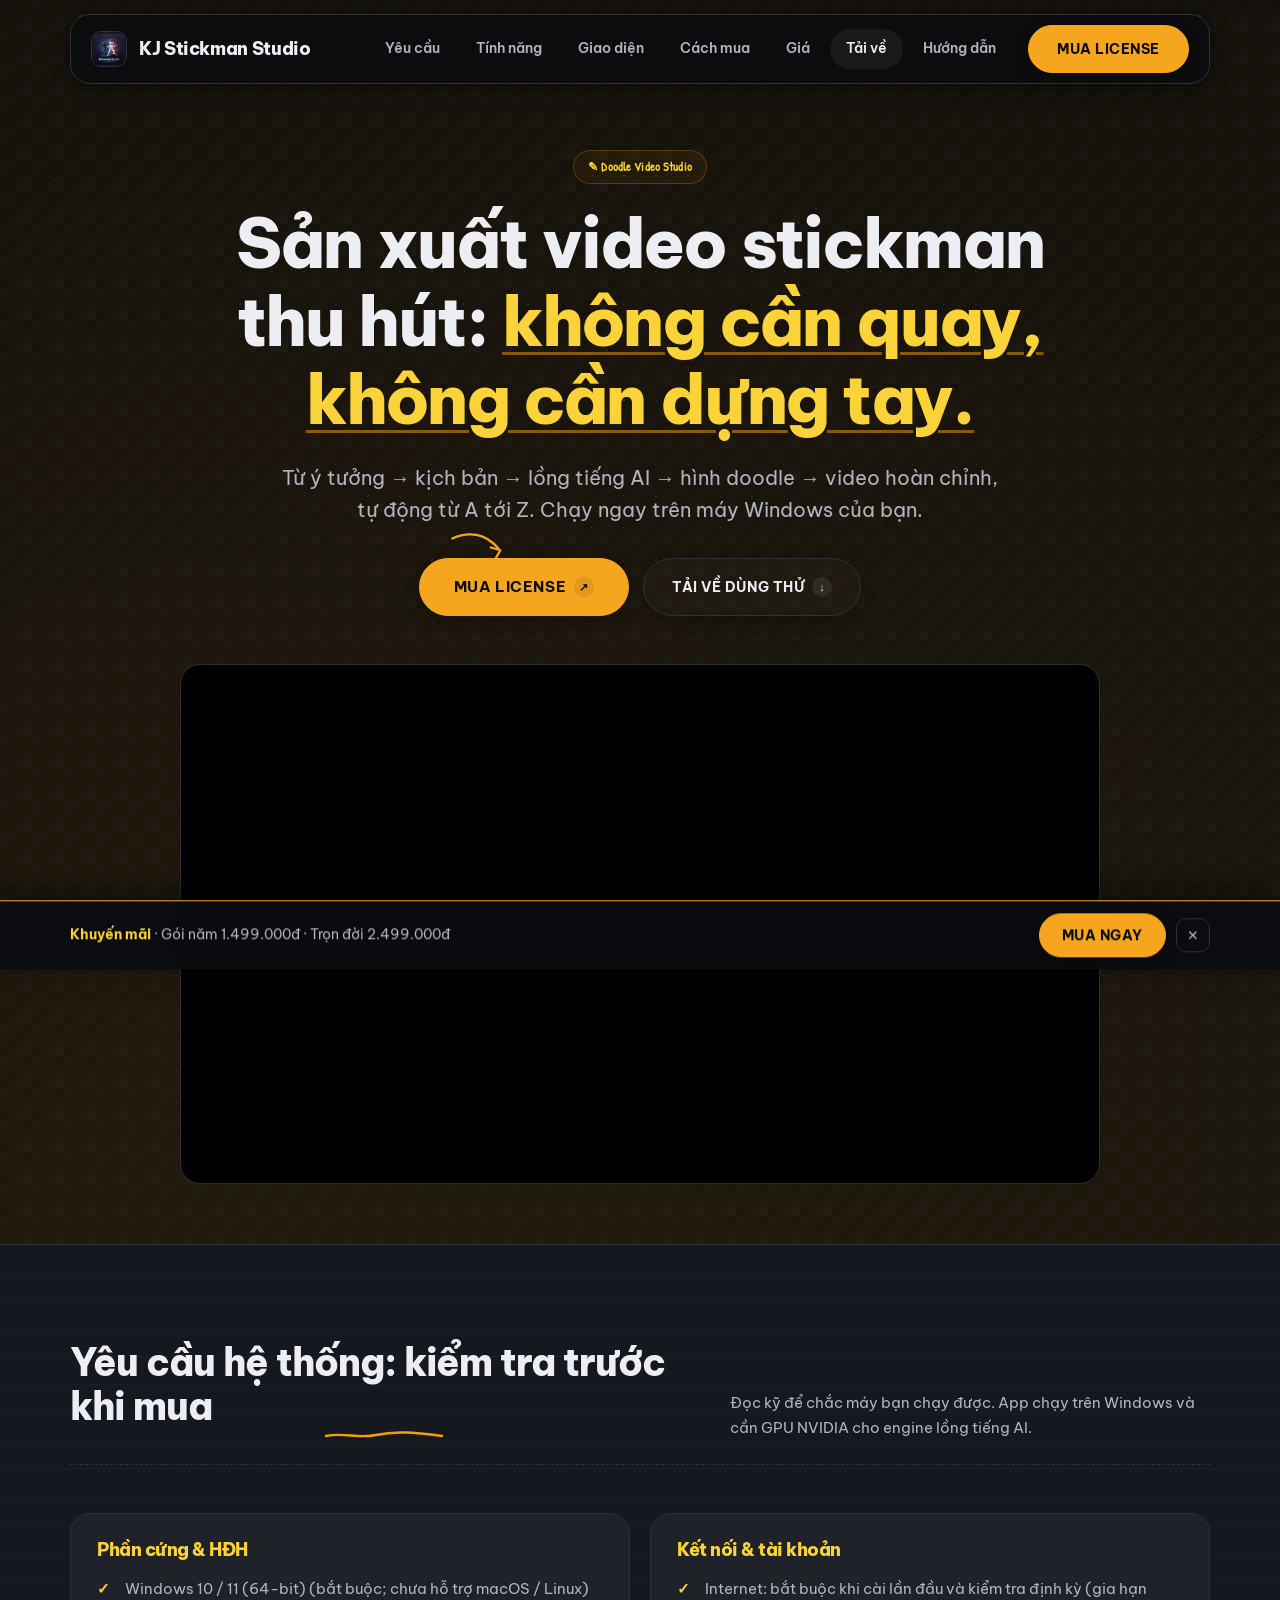
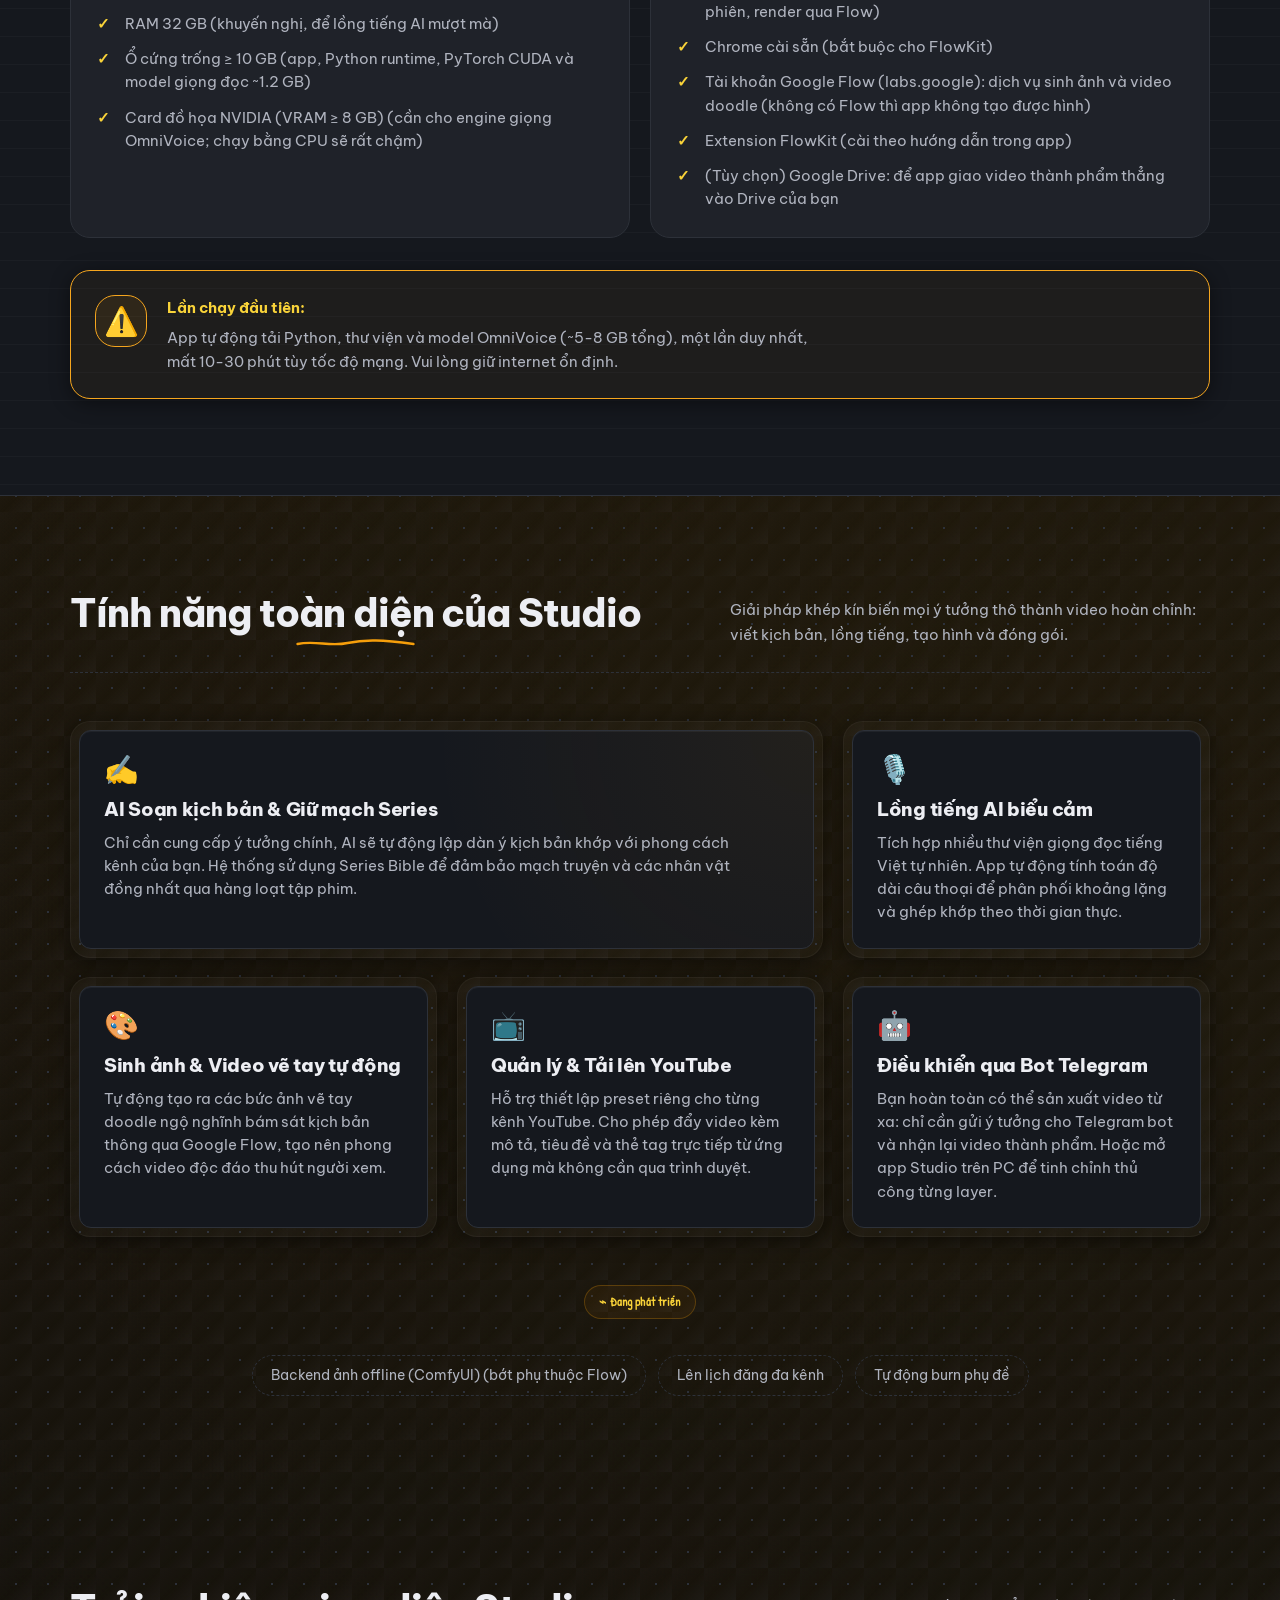
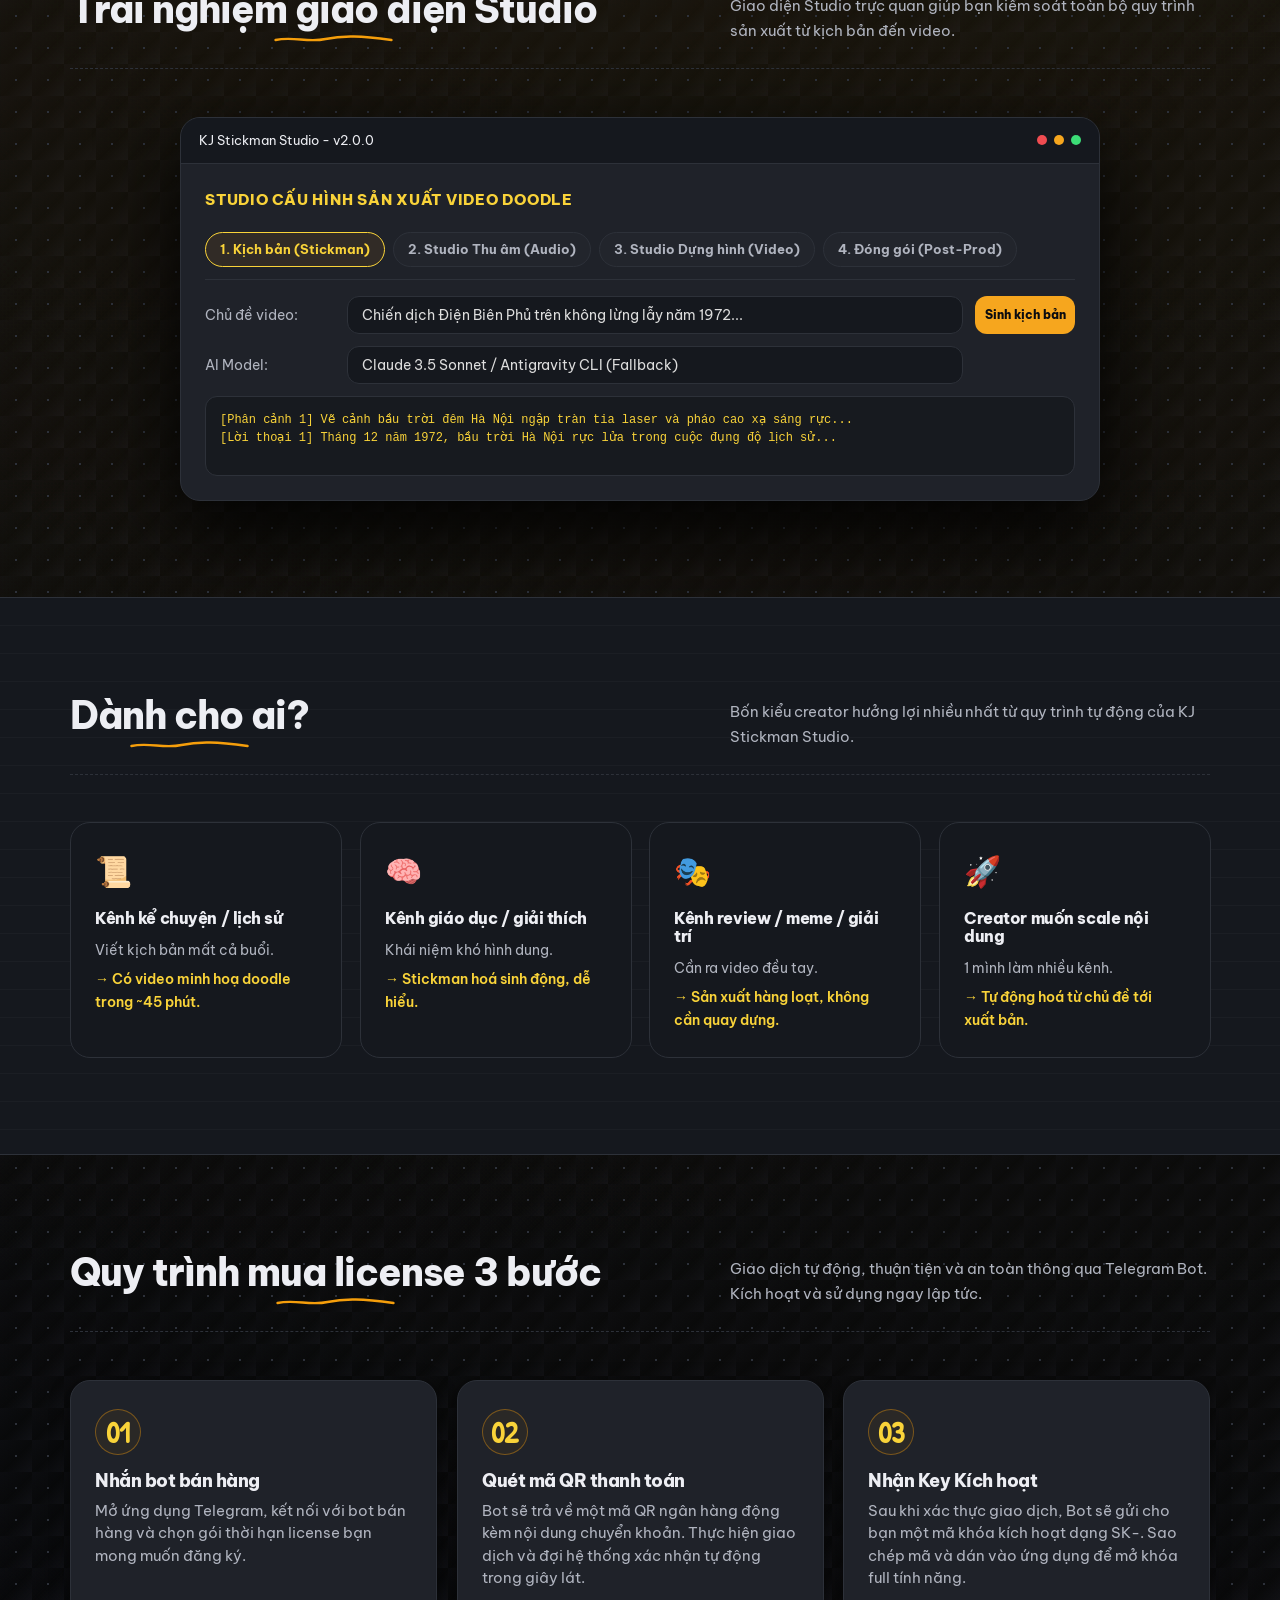
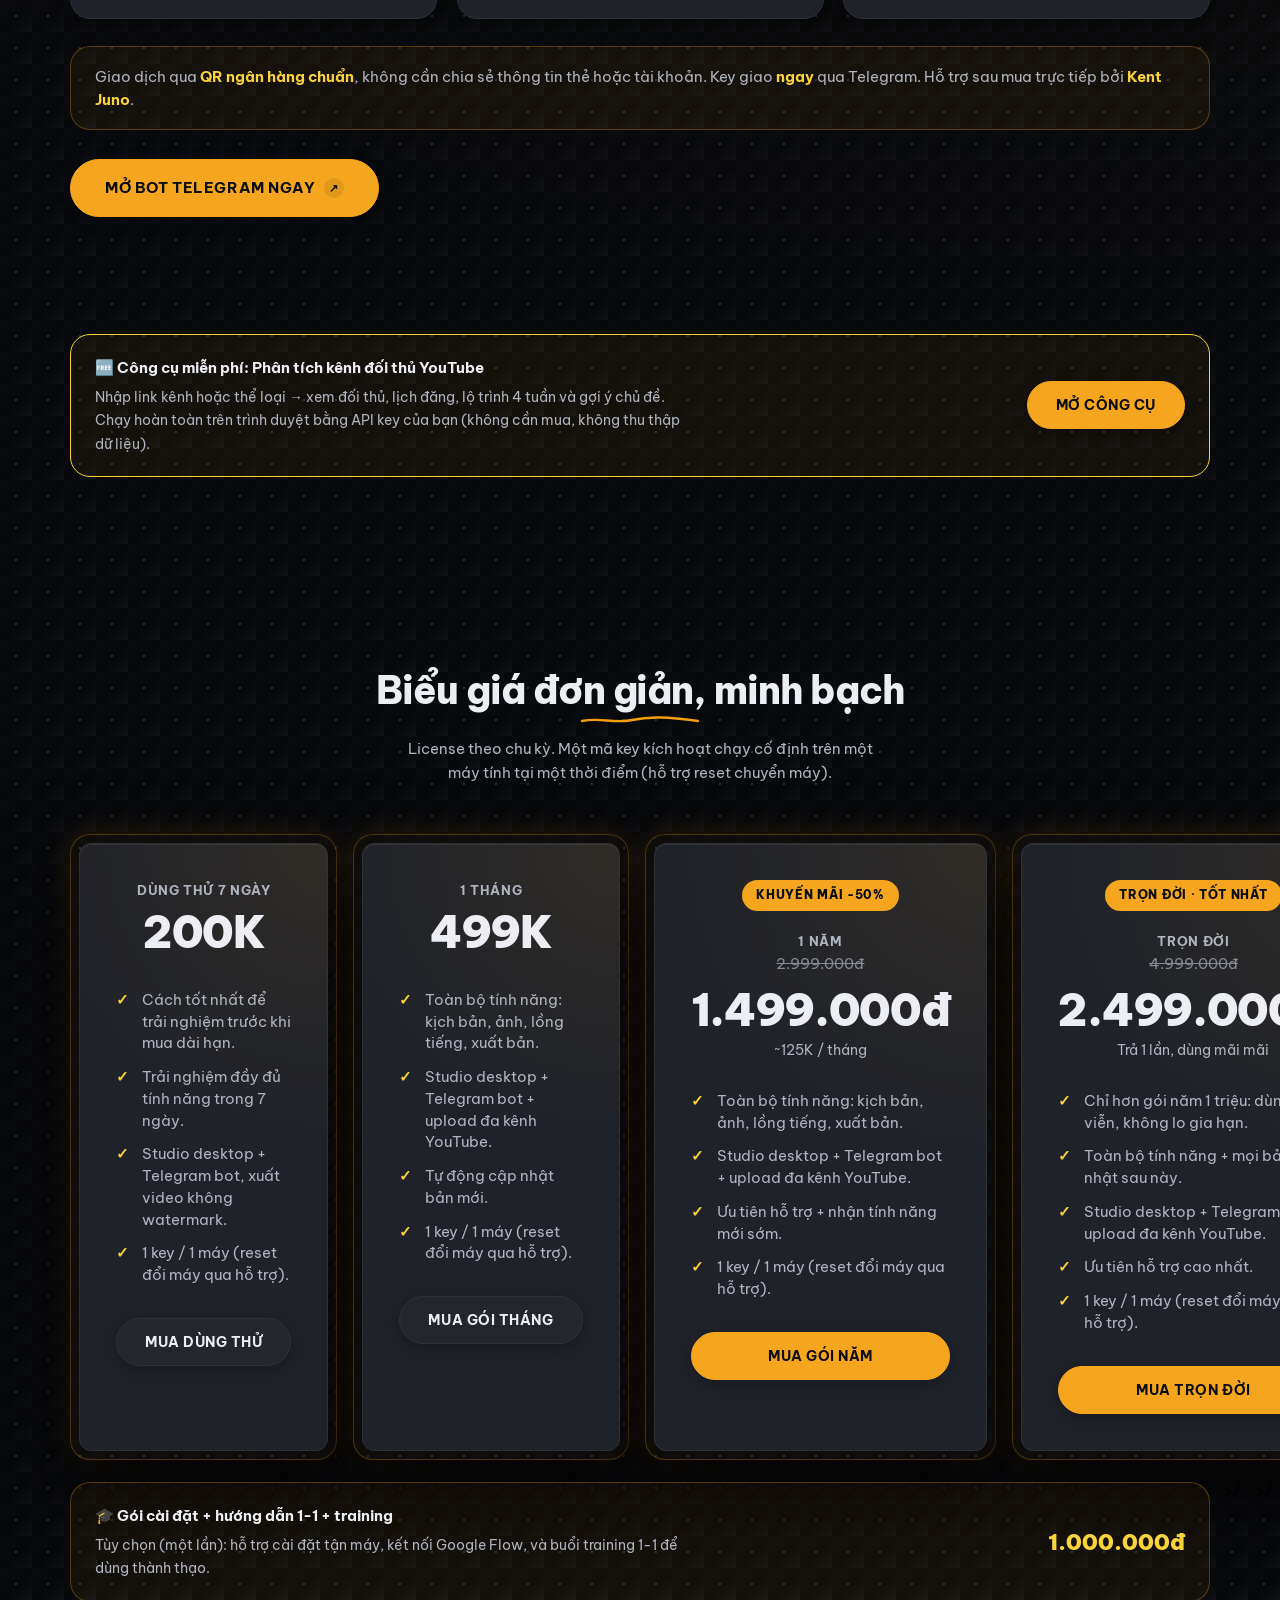
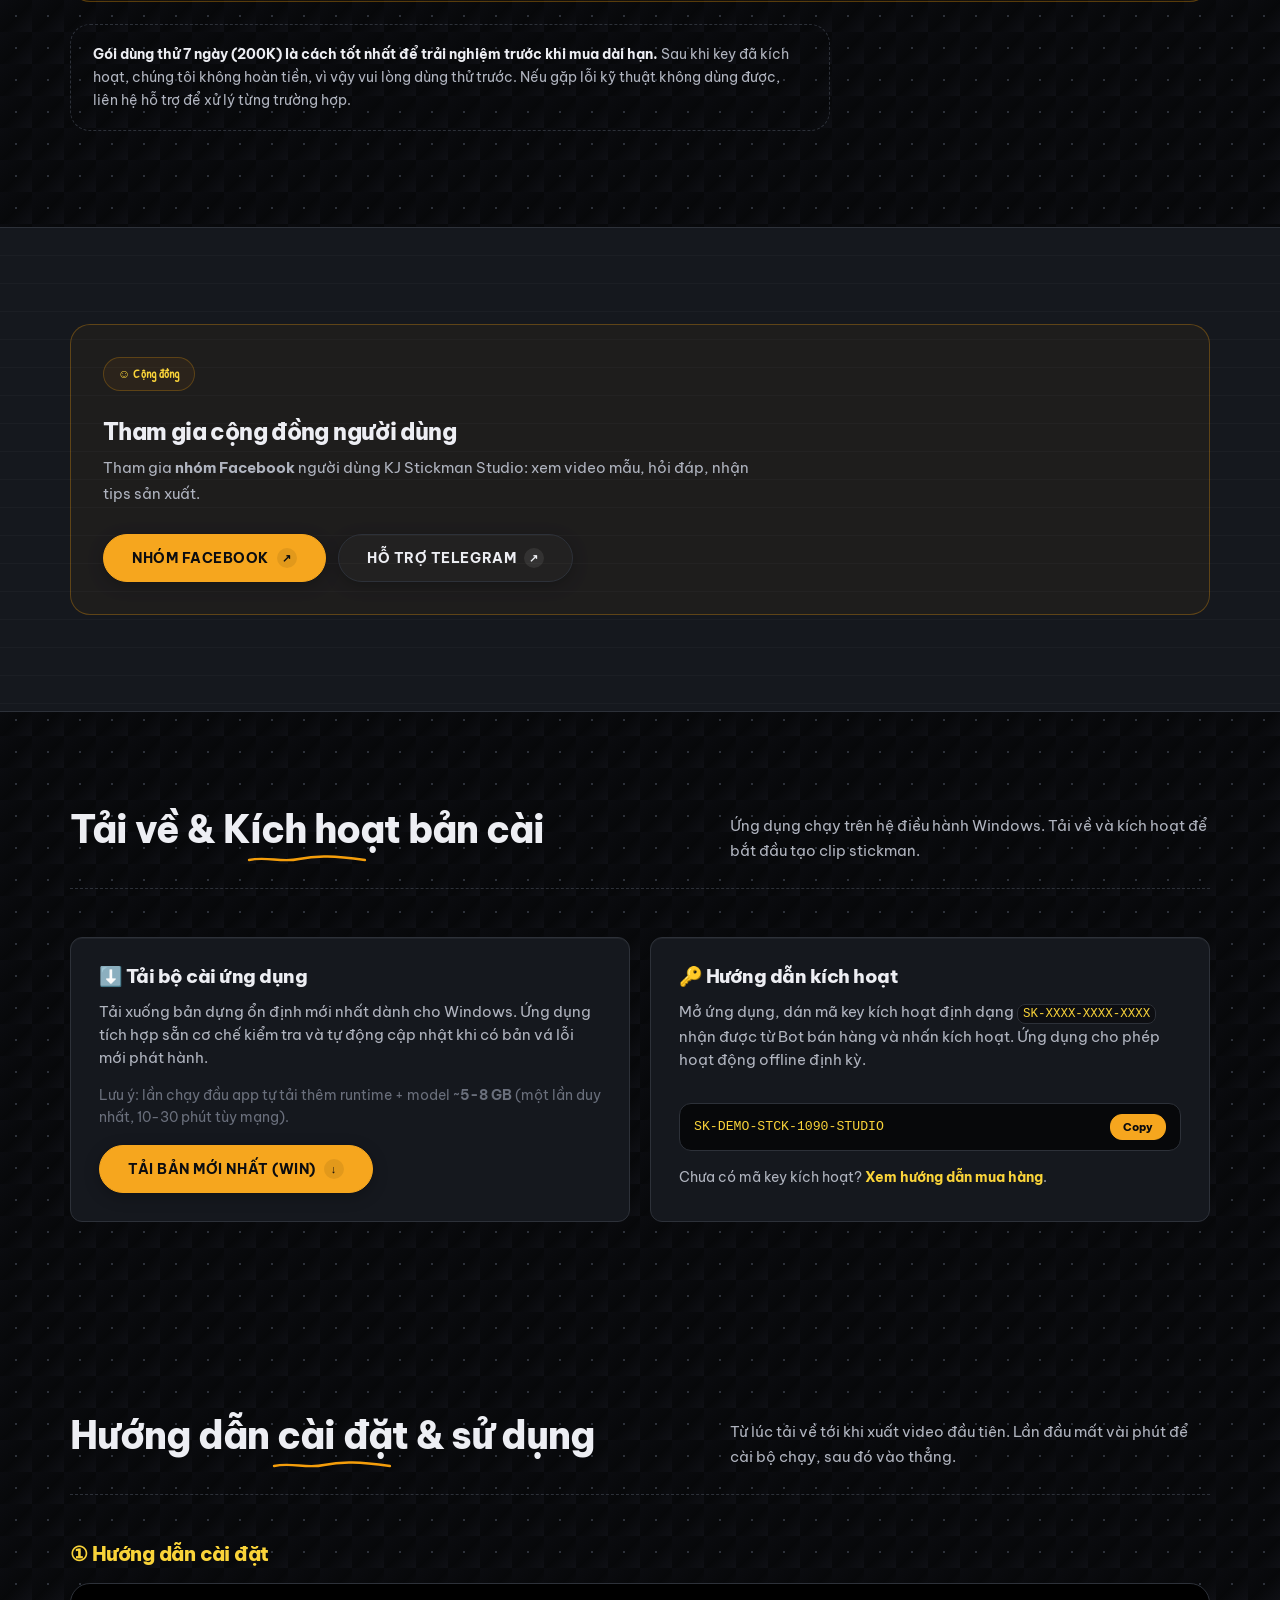
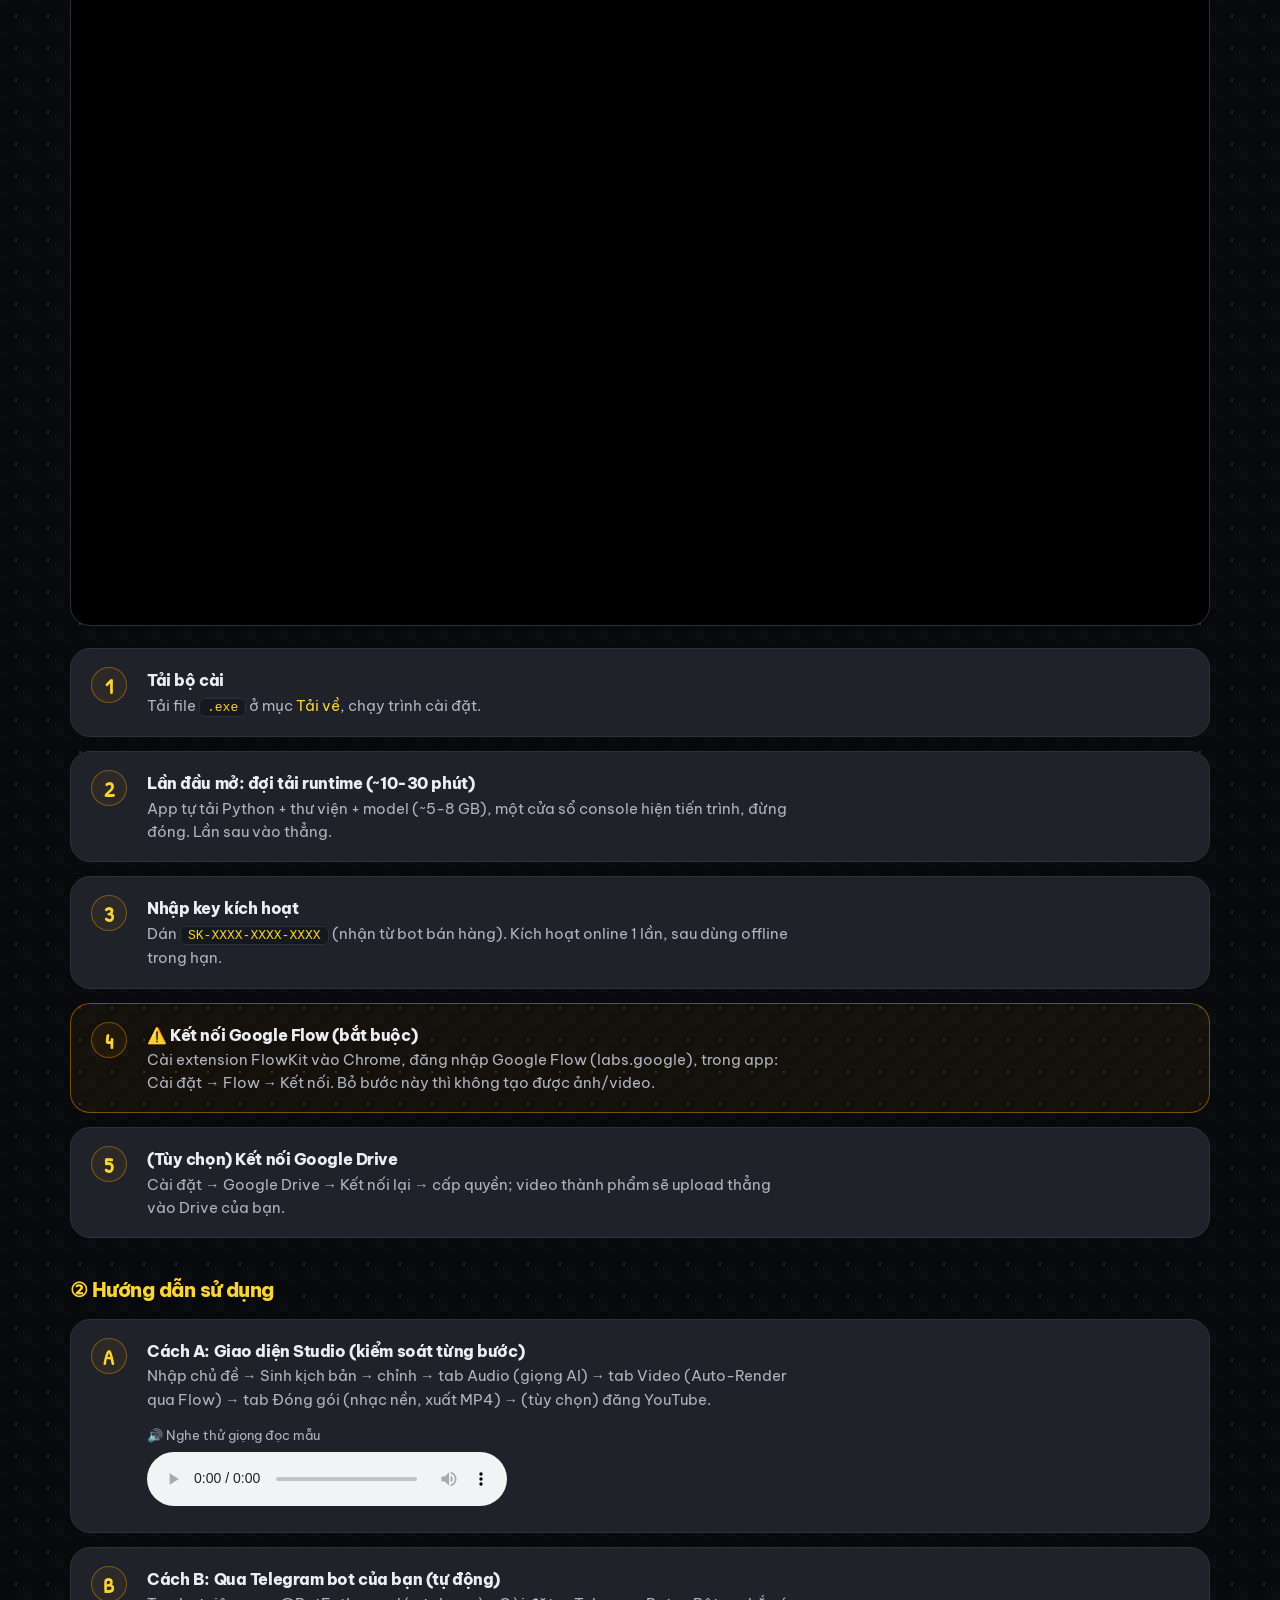
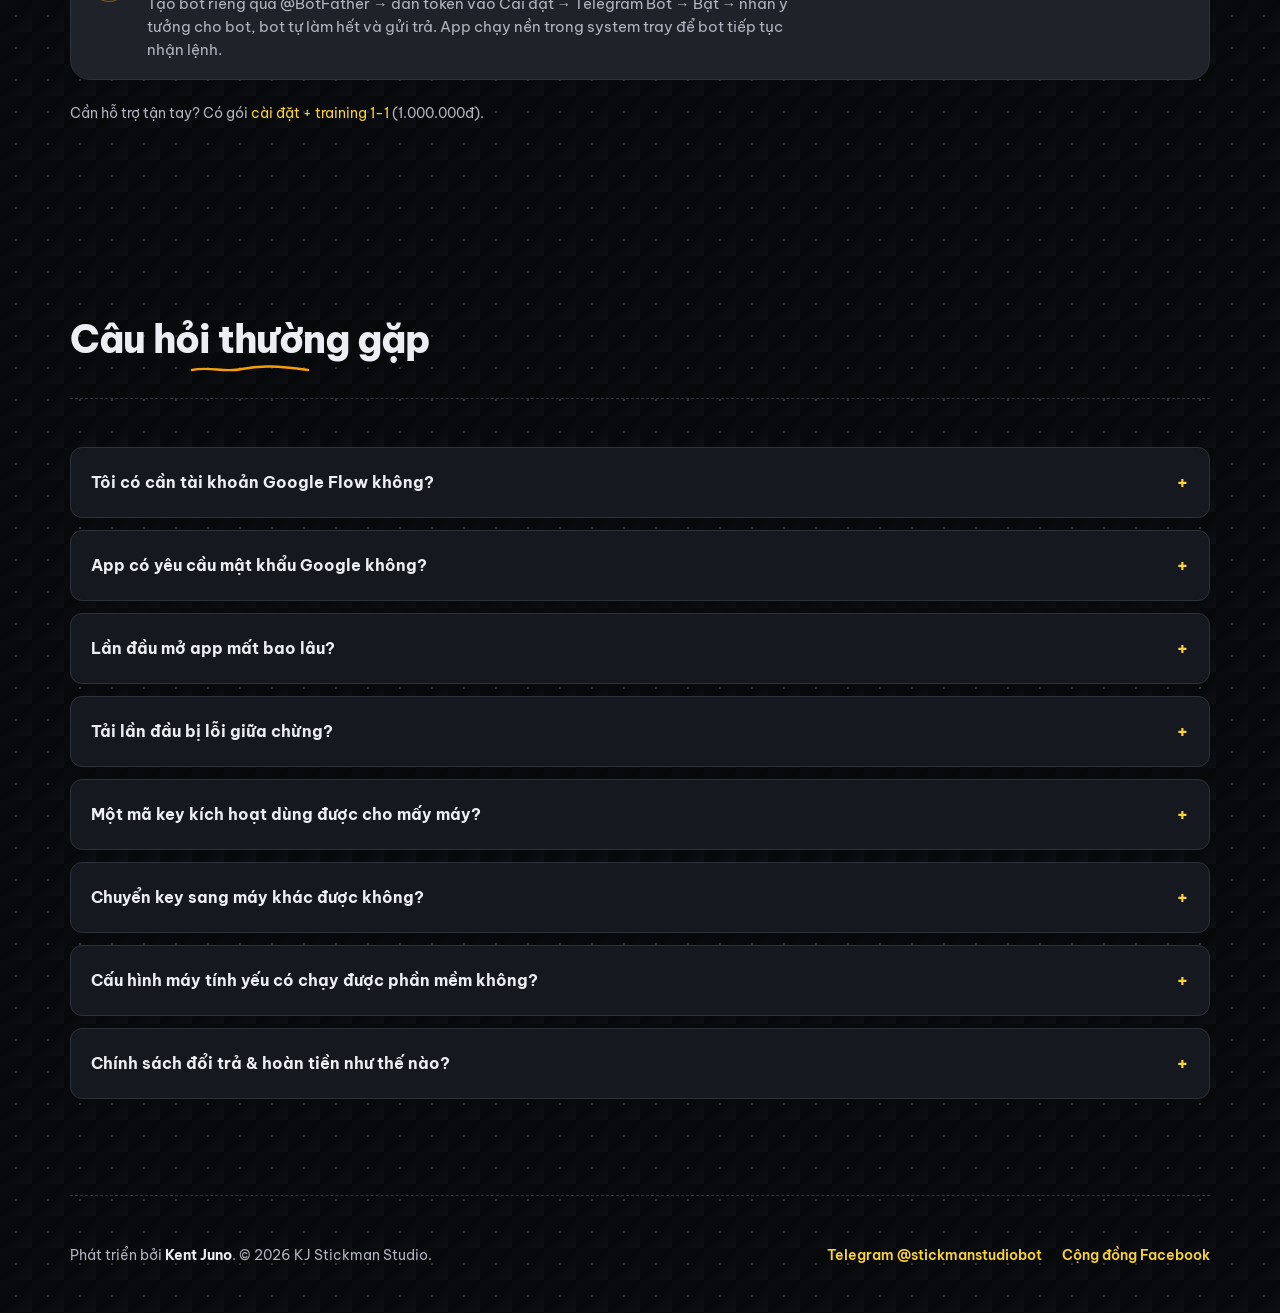
==== index.html @ d325a55d "landing: redesign refresh Co-Authored-By: Claude Opus 4.8 <noreply@anthropic.com>" ====
<!doctype html>
<html lang="vi">
<head>
  <meta charset="utf-8" />
  <meta name="viewport" content="width=device-width, initial-scale=1" />
  <title>KJ Stickman Studio: Sản xuất video stickman doodle tự động</title>
  <meta name="description" content="App desktop Windows biến kịch bản thành video stickman vẽ tay, lồng tiếng AI, sinh hình qua Google Flow: tự động từ A tới Z. Chạy trên Windows (cần GPU NVIDIA). License theo năm hoặc trọn đời." />
  <link rel="canonical" href="https://stickman.kentjuno.com/" />
  <link rel="icon" href="icon.png" />

  <!-- Open Graph -->
  <!-- TODO: add og-cover.png 1200x630 -->
  <meta property="og:type" content="website" />
  <meta property="og:url" content="https://stickman.kentjuno.com/" />
  <meta property="og:locale" content="vi_VN" />
  <meta property="og:site_name" content="KJ Stickman Studio" />
  <meta property="og:title" content="KJ Stickman Studio: Sản xuất video stickman doodle tự động" />
  <meta property="og:description" content="Từ ý tưởng tới video doodle hoàn chỉnh, tự động từ A tới Z. Lồng tiếng AI, sinh hình qua Google Flow, chạy trên Windows (cần GPU NVIDIA)." />
  <meta property="og:image" content="https://stickman.kentjuno.com/og-cover.png" />
  <meta property="og:image:width" content="1200" />
  <meta property="og:image:height" content="630" />

  <!-- Twitter -->
  <meta name="twitter:card" content="summary_large_image" />
  <meta name="twitter:title" content="KJ Stickman Studio: Sản xuất video stickman doodle tự động" />
  <meta name="twitter:description" content="Từ ý tưởng tới video doodle hoàn chỉnh, tự động từ A tới Z. Chạy trên Windows (cần GPU NVIDIA)." />
  <meta name="twitter:image" content="https://stickman.kentjuno.com/og-cover.png" />

  <link rel="preconnect" href="https://fonts.googleapis.com" />
  <link rel="preconnect" href="https://fonts.gstatic.com" crossorigin />
  <link href="https://fonts.googleapis.com/css2?family=Be+Vietnam+Pro:ital,wght@0,400;0,500;0,600;0,700;0,800;0,900;1,400&family=Patrick+Hand&display=swap" rel="stylesheet" />
  <link rel="stylesheet" href="styles.css?v=2.0.0" />
</head>
<body>

  <!-- Hidden SVG defs: hand-drawn rough marker border filter -->
  <svg width="0" height="0" style="position:absolute" aria-hidden="true">
    <defs>
      <filter id="rough" x="-5%" y="-5%" width="110%" height="110%">
        <feTurbulence type="fractalNoise" baseFrequency="0.018" numOctaves="2" seed="7" result="noise" />
        <feDisplacementMap in="SourceGraphic" in2="noise" scale="6" xChannelSelector="R" yChannelSelector="G" />
      </filter>
    </defs>
  </svg>

  <!-- TOP BAR NAVIGATION -->
  <nav class="wrap">
    <div class="nav-in">
      <a class="brand" href="#top">
        <img src="icon.png" alt="KJ Stickman Studio Logo" />
        <span>KJ Stickman Studio</span>
      </a>
      <div class="nav-links" id="navLinks">
        <a class="lnk" href="#requirements" data-nav>Yêu cầu</a>
        <a class="lnk" href="#features" data-nav>Tính năng</a>
        <a class="lnk" href="#showcase" data-nav>Giao diện</a>
        <a class="lnk" href="#buy" data-nav>Cách mua</a>
        <a class="lnk" href="#pricing" data-nav>Giá</a>
        <a class="lnk" href="#download" data-nav>Tải về</a>
        <a class="lnk" href="#guide" data-nav>Hướng dẫn</a>
        <a class="btn btn-primary" href="https://t.me/stickmanstudiobot" target="_blank" rel="noopener">Mua license</a>
      </div>
      <button class="nav-toggle" id="navToggle" aria-label="Mở menu" aria-expanded="false" aria-controls="navLinks">
        <span></span><span></span><span></span>
      </button>
    </div>
  </nav>

  <!-- HERO SECTION -->
  <header id="top" class="wrap hero">
    <div class="hero-content reveal">
      <span class="eyebrow doodle-hand">✎ Doodle Video Studio</span>
      <h1>Sản xuất video stickman thu hút: <span class="hl">không cần quay, không cần dựng tay.</span></h1>
      <p class="sub">Từ ý tưởng → kịch bản → lồng tiếng AI → hình doodle → video hoàn chỉnh, tự động từ A tới Z. Chạy ngay trên máy Windows của bạn.</p>
      <div class="hero-cta">
        <span class="doodle-arrow" aria-hidden="true">
          <svg viewBox="0 0 60 40" width="56" height="38"><path d="M4 8 C 22 2, 40 6, 52 24" fill="none" stroke="currentColor" stroke-width="2.4" stroke-linecap="round"/><path d="M44 22 L54 26 L48 34" fill="none" stroke="currentColor" stroke-width="2.4" stroke-linecap="round" stroke-linejoin="round"/></svg>
        </span>
        <a class="btn btn-primary btn-lg" href="https://t.me/stickmanstudiobot" target="_blank" rel="noopener">Mua license <span class="btn-icon-wrapper">↗</span></a>
        <a class="btn btn-ghost" href="#download">Tải về dùng thử <span class="btn-icon-wrapper">↓</span></a>
      </div>
    </div>

    <!-- HERO MEDIA — product demo made with the tool -->
    <div class="hero-media reveal delay-1">
      <div class="video-embed">
        <iframe src="https://www.youtube-nocookie.com/embed/YL31z9tyLyA"
          title="Video demo sản phẩm tạo bằng KJ Stickman Studio"
          loading="lazy" allowfullscreen
          allow="accelerometer; clipboard-write; encrypted-media; gyroscope; picture-in-picture; web-share"></iframe>
      </div>
  </header>

  <!-- REQUIREMENTS SECTION -->
  <section id="requirements" class="paper">
    <div class="wrap">
      <div class="section-head reveal">
        <h2>Yêu cầu hệ thống: kiểm tra trước khi mua</h2>
        <p>Đọc kỹ để chắc máy bạn chạy được. App chạy trên Windows và cần GPU NVIDIA cho engine lồng tiếng AI.</p>
      </div>
      <div class="req-grid">
        <div class="req-col reveal">
          <h3>Phần cứng &amp; HĐH</h3>
          <ul class="check-list">
            <li>Windows 10 / 11 (64-bit) (bắt buộc; chưa hỗ trợ macOS / Linux)</li>
            <li>RAM 32 GB (khuyến nghị, để lồng tiếng AI mượt mà)</li>
            <li>Ổ cứng trống ≥ 10 GB (app, Python runtime, PyTorch CUDA và model giọng đọc ~1.2 GB)</li>
            <li>Card đồ họa NVIDIA (VRAM ≥ 8 GB) (cần cho engine giọng OmniVoice; chạy bằng CPU sẽ rất chậm)</li>
          </ul>
        </div>
        <div class="req-col reveal delay-1">
          <h3>Kết nối &amp; tài khoản</h3>
          <ul class="check-list">
            <li>Internet: bắt buộc khi cài lần đầu và kiểm tra định kỳ (gia hạn phiên, render qua Flow)</li>
            <li>Chrome cài sẵn (bắt buộc cho FlowKit)</li>
            <li>Tài khoản Google Flow (labs.google): dịch vụ sinh ảnh và video doodle (không có Flow thì app không tạo được hình)</li>
            <li>Extension FlowKit (cài theo hướng dẫn trong app)</li>
            <li>(Tùy chọn) Google Drive: để app giao video thành phẩm thẳng vào Drive của bạn</li>
          </ul>
        </div>
      </div>
      <div class="req-alert reveal delay-2">
        <div class="req-icon">⚠️</div>
        <div class="req-content">
          <b>Lần chạy đầu tiên:</b>
          <p>App tự động tải Python, thư viện và model OmniVoice (~5-8 GB tổng), một lần duy nhất, mất 10-30 phút tùy tốc độ mạng. Vui lòng giữ internet ổn định.</p>
        </div>
      </div>
    </div>
  </section>

  <!-- FEATURES BENTO SECTION -->
  <section id="features" class="wrap">
    <div class="section-head reveal">
      <h2>Tính năng toàn diện của Studio</h2>
      <p>Giải pháp khép kín biến mọi ý tưởng thô thành video hoàn chỉnh: viết kịch bản, lồng tiếng, tạo hình và đóng gói.</p>
    </div>
    <div class="bento-grid">
      <div class="card-shell span2 reveal">
        <div class="card">
          <span class="ic">✍️</span>
          <h3>AI Soạn kịch bản &amp; Giữ mạch Series</h3>
          <p>Chỉ cần cung cấp ý tưởng chính, AI sẽ tự động lập dàn ý kịch bản khớp với phong cách kênh của bạn. Hệ thống sử dụng Series Bible để đảm bảo mạch truyện và các nhân vật đồng nhất qua hàng loạt tập phim.</p>
        </div>
      </div>
      <div class="card-shell reveal">
        <div class="card">
          <span class="ic">🎙️</span>
          <h3>Lồng tiếng AI biểu cảm</h3>
          <p>Tích hợp nhiều thư viện giọng đọc tiếng Việt tự nhiên. App tự động tính toán độ dài câu thoại để phân phối khoảng lặng và ghép khớp theo thời gian thực.</p>
        </div>
      </div>
      <div class="card-shell reveal">
        <div class="card">
          <span class="ic">🎨</span>
          <h3>Sinh ảnh &amp; Video vẽ tay tự động</h3>
          <p>Tự động tạo ra các bức ảnh vẽ tay doodle ngộ nghĩnh bám sát kịch bản thông qua Google Flow, tạo nên phong cách video độc đáo thu hút người xem.</p>
        </div>
      </div>
      <div class="card-shell reveal">
        <div class="card">
          <span class="ic">📺</span>
          <h3>Quản lý &amp; Tải lên YouTube</h3>
          <p>Hỗ trợ thiết lập preset riêng cho từng kênh YouTube. Cho phép đẩy video kèm mô tả, tiêu đề và thẻ tag trực tiếp từ ứng dụng mà không cần qua trình duyệt.</p>
        </div>
      </div>
      <div class="card-shell reveal">
        <div class="card">
          <span class="ic">🤖</span>
          <h3>Điều khiển qua Bot Telegram</h3>
          <p>Bạn hoàn toàn có thể sản xuất video từ xa: chỉ cần gửi ý tưởng cho Telegram bot và nhận lại video thành phẩm. Hoặc mở app Studio trên PC để tinh chỉnh thủ công từng layer.</p>
        </div>
      </div>
    </div>

    <!-- ROADMAP -->
    <div class="roadmap reveal">
      <span class="eyebrow doodle-hand">⌁ Đang phát triển</span>
      <ul class="roadmap-list">
        <li>Backend ảnh offline (ComfyUI) (bớt phụ thuộc Flow)</li>
        <li>Lên lịch đăng đa kênh</li>
        <li>Tự động burn phụ đề</li>
      </ul>
    </div>
  </section>

  <!-- INTERACTIVE SHOWCASE SECTION -->
  <section id="showcase" class="wrap">
    <div class="section-head reveal">
      <h2>Trải nghiệm giao diện Studio</h2>
      <p>Giao diện Studio trực quan giúp bạn kiểm soát toàn bộ quy trình sản xuất từ kịch bản đến video.</p>
    </div>
    
    <!-- INTERACTIVE DESKTOP APP PREVIEW MOCKUP -->
    <div class="demo-frame reveal delay-1">
      <div class="window-bar">
        <span>KJ Stickman Studio - v2.0.0</span>
        <div class="window-dots">
          <span></span>
          <span></span>
          <span></span>
        </div>
      </div>
      <div class="mock-ui">
        <div class="mock-title">STUDIO CẤU HÌNH SẢN XUẤT VIDEO DOODLE</div>

        <div class="mock-tabs">
          <span class="mock-tab active" data-tab-target="#tab-script">1. Kịch bản (Stickman)</span>
          <span class="mock-tab" data-tab-target="#tab-audio">2. Studio Thu âm (Audio)</span>
          <span class="mock-tab" data-tab-target="#tab-video">3. Studio Dựng hình (Video)</span>
          <span class="mock-tab" data-tab-target="#tab-post">4. Đóng gói (Post-Prod)</span>
        </div>

        <!-- TAB 1: SCRIPT -->
        <div class="mock-content active" id="tab-script">
          <div class="mock-row">
            <span>Chủ đề video:</span>
            <span class="mock-input">Chiến dịch Điện Biên Phủ trên không lừng lẫy năm 1972...</span>
            <span class="mock-btn">Sinh kịch bản</span>
          </div>
          <div class="mock-row">
            <span>AI Model:</span>
            <span class="mock-input">Claude 3.5 Sonnet / Antigravity CLI (Fallback)</span>
            <span></span>
          </div>
          <div class="mock-script">
            [Phân cảnh 1] Vẽ cảnh bầu trời đêm Hà Nội ngập tràn tia laser và pháo cao xạ sáng rực...<br/>
            [Lời thoại 1] Tháng 12 năm 1972, bầu trời Hà Nội rực lửa trong cuộc đụng độ lịch sử...
          </div>
        </div>

        <!-- TAB 2: AUDIO -->
        <div class="mock-content" id="tab-audio">
          <div class="mock-row">
            <span>Giọng đọc AI:</span>
            <span class="mock-input">Nam Miền Bắc (Narrator V2)</span>
            <span class="mock-btn">Nghe thử</span>
          </div>
          <div class="mock-row">
            <span>Engine voice:</span>
            <span class="mock-input">OmniVoice (GPU NVIDIA · CUDA)</span>
            <span></span>
          </div>
          <div class="mock-grid">
            <div class="mock-box">
              <strong>Tốc độ đọc</strong>
              <span>1.0x (Tự động khớp phụ đề)</span>
            </div>
            <div class="mock-box">
              <strong>Khoảng nghỉ (Gap)</strong>
              <span>0.2s giữa các câu thoại</span>
            </div>
          </div>
        </div>

        <!-- TAB 3: VIDEO STORYBOARD -->
        <div class="mock-content" id="tab-video">
          <div class="mock-row">
            <span>Flow Generator:</span>
            <span class="mock-input">Google Flow (labs.google) via Extension</span>
            <span class="mock-btn">Auto-Render</span>
          </div>
          <div class="mock-preview-strip">
            <div class="mock-img-box active">
              <span>Scene #1</span>
              <span class="lbl">✓ Rendered</span>
            </div>
            <div class="mock-img-box active">
              <span>Scene #2</span>
              <span class="lbl">✓ Rendered</span>
            </div>
            <div class="mock-img-box">
              <span>Scene #3</span>
              <span class="lbl">Rendering...</span>
            </div>
            <div class="mock-img-box">
              <span>Scene #4</span>
              <span class="lbl">Pending</span>
            </div>
          </div>
        </div>

        <!-- TAB 4: POST-PRODUCTION -->
        <div class="mock-content" id="tab-post">
          <div class="mock-row">
            <span>Hiệu ứng xuất:</span>
            <span class="mock-input">Ken Burns Zoom + Fade transition (FFmpeg)</span>
            <span class="mock-btn">Kết xuất MP4</span>
          </div>
          <div class="mock-console">
            <div class="ln">[System] Starting video compilation engine...</div>
            <div class="ln">[FFmpeg] Processing frame 148/520 (28%) - 24fps</div>
            <div class="ln warn">[FlowKit] Checking audio alignment... Match!</div>
            <div class="ln">[System] Audio ducking completed. Background music at 12%.</div>
          </div>
        </div>

      </div>
    </div>
  </section>

  <!-- USE-CASES SECTION -->
  <section id="usecases" class="paper">
    <div class="wrap">
      <div class="section-head reveal">
        <h2>Dành cho ai?</h2>
        <p>Bốn kiểu creator hưởng lợi nhiều nhất từ quy trình tự động của KJ Stickman Studio.</p>
      </div>
      <div class="usecase-grid">
        <div class="usecase-card reveal">
          <span class="ic">📜</span>
          <h3>Kênh kể chuyện / lịch sử</h3>
          <p class="pain">Viết kịch bản mất cả buổi.</p>
          <p class="out">→ Có video minh hoạ doodle trong ~45 phút.</p>
        </div>
        <div class="usecase-card reveal delay-1">
          <span class="ic">🧠</span>
          <h3>Kênh giáo dục / giải thích</h3>
          <p class="pain">Khái niệm khó hình dung.</p>
          <p class="out">→ Stickman hoá sinh động, dễ hiểu.</p>
        </div>
        <div class="usecase-card reveal delay-2">
          <span class="ic">🎭</span>
          <h3>Kênh review / meme / giải trí</h3>
          <p class="pain">Cần ra video đều tay.</p>
          <p class="out">→ Sản xuất hàng loạt, không cần quay dựng.</p>
        </div>
        <div class="usecase-card reveal delay-3">
          <span class="ic">🚀</span>
          <h3>Creator muốn scale nội dung</h3>
          <p class="pain">1 mình làm nhiều kênh.</p>
          <p class="out">→ Tự động hoá từ chủ đề tới xuất bản.</p>
        </div>
      </div>
    </div>
  </section>

  <!-- HOW TO BUY STEPS -->
  <section id="buy">
    <div class="wrap">
      <div class="section-head reveal">
        <h2>Quy trình mua license 3 bước</h2>
        <p>Giao dịch tự động, thuận tiện và an toàn thông qua Telegram Bot. Kích hoạt và sử dụng ngay lập tức.</p>
      </div>
      <div class="steps-grid">
        <div class="step-card reveal">
          <div class="step-num doodle-hand">01</div>
          <h3>Nhắn bot bán hàng</h3>
          <p>Mở ứng dụng Telegram, kết nối với bot bán hàng và chọn gói thời hạn license bạn mong muốn đăng ký.</p>
        </div>
        <div class="step-card reveal delay-1">
          <div class="step-num doodle-hand">02</div>
          <h3>Quét mã QR thanh toán</h3>
          <p>Bot sẽ trả về một mã QR ngân hàng động kèm nội dung chuyển khoản. Thực hiện giao dịch và đợi hệ thống xác nhận tự động trong giây lát.</p>
        </div>
        <div class="step-card reveal delay-2">
          <div class="step-num doodle-hand">03</div>
          <h3>Nhận Key Kích hoạt</h3>
          <p>Sau khi xác thực giao dịch, Bot sẽ gửi cho bạn một mã khóa kích hoạt dạng SK-. Sao chép mã và dán vào ứng dụng để mở khóa full tính năng.</p>
        </div>
      </div>

      <div class="trust-strip reveal">
        Giao dịch qua <b>QR ngân hàng chuẩn</b>, không cần chia sẻ thông tin thẻ hoặc tài khoản. Key giao <b>ngay</b> qua Telegram. Hỗ trợ sau mua trực tiếp bởi <b>Kent Juno</b>.
      </div>

      <div style="margin-top: 28px;" class="reveal">
        <a class="btn btn-primary btn-lg" href="https://t.me/stickmanstudiobot" target="_blank" rel="noopener">Mở bot Telegram ngay <span class="btn-icon-wrapper">↗</span></a>
      </div>
    </div>
  </section>

  <!-- PRICING SECTION -->
  <section class="wrap" style="padding-top:0">
    <div class="onboarding-banner reveal" style="border-color: var(--amber-2, #f59e0b);">
      <div>
        <strong style="color: var(--ink); font-family: var(--display);">🆓 Công cụ miễn phí: Phân tích kênh đối thủ YouTube</strong>
        <p style="margin: 6px 0 0; color: var(--muted); font-size: 14px;">Nhập link kênh hoặc thể loại → xem đối thủ, lịch đăng, lộ trình 4 tuần và gợi ý chủ đề. Chạy hoàn toàn trên trình duyệt bằng API key của bạn (không cần mua, không thu thập dữ liệu).</p>
      </div>
      <a class="btn btn-primary" href="/phan-tich-doi-thu.html">Mở công cụ</a>
    </div>
  </section>

  <section id="pricing" class="wrap">
    <div class="section-head reveal" style="justify-content: center; text-align: center; border-bottom: none; padding-bottom: 0;">
      <div>
        <h2 class="center">Biểu giá đơn giản, minh bạch</h2>
        <p style="margin: 12px auto 0;">License theo chu kỳ. Một mã key kích hoạt chạy cố định trên một máy tính tại một thời điểm (hỗ trợ reset chuyển máy).</p>
      </div>
    </div>
    <div class="price-container reveal delay-1">
      <!-- Trial 1 week -->
      <div class="price-card-shell">
        <div class="price-card">
          <span class="price-term">Dùng thử 7 ngày</span>
          <div class="price">200K</div>
          <ul>
            <li>Cách tốt nhất để trải nghiệm trước khi mua dài hạn.</li>
            <li>Trải nghiệm đầy đủ tính năng trong 7 ngày.</li>
            <li>Studio desktop + Telegram bot, xuất video không watermark.</li>
            <li>1 key / 1 máy (reset đổi máy qua hỗ trợ).</li>
          </ul>
          <a class="btn btn-ghost" href="https://t.me/stickmanstudiobot" target="_blank" rel="noopener">Mua dùng thử</a>
        </div>
      </div>
      <!-- 1 month -->
      <div class="price-card-shell">
        <div class="price-card">
          <span class="price-term">1 tháng</span>
          <div class="price">499K</div>
          <ul>
            <li>Toàn bộ tính năng: kịch bản, ảnh, lồng tiếng, xuất bản.</li>
            <li>Studio desktop + Telegram bot + upload đa kênh YouTube.</li>
            <li>Tự động cập nhật bản mới.</li>
            <li>1 key / 1 máy (reset đổi máy qua hỗ trợ).</li>
          </ul>
          <a class="btn btn-ghost" href="https://t.me/stickmanstudiobot" target="_blank" rel="noopener">Mua gói tháng</a>
        </div>
      </div>
      <!-- 1 year (promo) -->
      <div class="price-card-shell">
        <div class="price-card">
          <span class="price-badge">Khuyến mãi -50%</span>
          <span class="price-term">1 năm</span>
          <div class="price-was">2.999.000đ</div>
          <div class="price">1.499.000đ</div>
          <div class="price-sub">~125K / tháng</div>
          <ul>
            <li>Toàn bộ tính năng: kịch bản, ảnh, lồng tiếng, xuất bản.</li>
            <li>Studio desktop + Telegram bot + upload đa kênh YouTube.</li>
            <li>Ưu tiên hỗ trợ + nhận tính năng mới sớm.</li>
            <li>1 key / 1 máy (reset đổi máy qua hỗ trợ).</li>
          </ul>
          <a class="btn btn-primary" href="https://t.me/stickmanstudiobot" target="_blank" rel="noopener">Mua gói năm</a>
        </div>
      </div>
      <!-- Lifetime (featured / best value) -->
      <div class="price-card-shell price-featured">
        <div class="price-card">
          <span class="price-badge">Trọn đời · tốt nhất</span>
          <span class="price-term">Trọn đời</span>
          <div class="price-was">4.999.000đ</div>
          <div class="price">2.499.000đ</div>
          <div class="price-sub">Trả 1 lần, dùng mãi mãi</div>
          <ul>
            <li>Chỉ hơn gói năm 1 triệu: dùng vĩnh viễn, không lo gia hạn.</li>
            <li>Toàn bộ tính năng + mọi bản cập nhật sau này.</li>
            <li>Studio desktop + Telegram bot + upload đa kênh YouTube.</li>
            <li>Ưu tiên hỗ trợ cao nhất.</li>
            <li>1 key / 1 máy (reset đổi máy qua hỗ trợ).</li>
          </ul>
          <a class="btn btn-primary" href="https://t.me/stickmanstudiobot" target="_blank" rel="noopener">Mua trọn đời</a>
        </div>
      </div>
    </div>

    <div class="onboarding-banner reveal delay-2">
      <div>
        <strong style="color: var(--ink); font-family: var(--display);">🎓 Gói cài đặt + hướng dẫn 1-1 + training</strong>
        <p style="margin: 6px 0 0; color: var(--muted); font-size: 14px;">Tùy chọn (một lần): hỗ trợ cài đặt tận máy, kết nối Google Flow, và buổi training 1-1 để dùng thành thạo.</p>
      </div>
      <span class="ob-price">1.000.000đ</span>
    </div>

    <div class="refund-note reveal">
      <b>Gói dùng thử 7 ngày (200K) là cách tốt nhất để trải nghiệm trước khi mua dài hạn.</b> Sau khi key đã kích hoạt, chúng tôi không hoàn tiền, vì vậy vui lòng dùng thử trước. Nếu gặp lỗi kỹ thuật không dùng được, liên hệ hỗ trợ để xử lý từng trường hợp.
    </div>
  </section>

  <!-- COMMUNITY STRIP -->
  <section id="community" class="paper">
    <div class="wrap">
      <div class="community-card reveal">
        <div>
          <span class="eyebrow doodle-hand">☺ Cộng đồng</span>
          <h2>Tham gia cộng đồng người dùng</h2>
          <p>Tham gia <b>nhóm Facebook</b> người dùng KJ Stickman Studio: xem video mẫu, hỏi đáp, nhận tips sản xuất.</p>
        </div>
        <div class="community-cta">
          <a class="btn btn-primary" href="https://www.facebook.com/groups/1759571291694090" target="_blank" rel="noopener">Nhóm Facebook <span class="btn-icon-wrapper">↗</span></a>
          <a class="btn btn-ghost" href="https://t.me/stickmanstudiobot" target="_blank" rel="noopener">Hỗ trợ Telegram <span class="btn-icon-wrapper">↗</span></a>
        </div>
      </div>
    </div>
  </section>

  <!-- DOWNLOAD & ACTIVATION SECTION -->
  <section id="download">
    <div class="wrap">
      <div class="section-head reveal">
        <h2>Tải về &amp; Kích hoạt bản cài</h2>
        <p>Ứng dụng chạy trên hệ điều hành Windows. Tải về và kích hoạt để bắt đầu tạo clip stickman.</p>
      </div>
      <div class="dl-grid">
        <div class="dl-card-shell reveal">
          <div class="dl-card">
            <h3>⬇️ Tải bộ cài ứng dụng</h3>
            <p>Tải xuống bản dựng ổn định mới nhất dành cho Windows. Ứng dụng tích hợp sẵn cơ chế kiểm tra và tự động cập nhật khi có bản vá lỗi mới phát hành.</p>
            <p class="dl-note">Lưu ý: lần chạy đầu app tự tải thêm runtime + model <b>~5-8 GB</b> (một lần duy nhất, 10-30 phút tùy mạng).</p>
            <a class="btn btn-primary" href="https://github.com/kentjuno/KJStickmanStudio-landing/releases/latest" target="_blank" rel="noopener">Tải bản mới nhất (Win) <span class="btn-icon-wrapper">↓</span></a>
          </div>
        </div>
        <div class="dl-card-shell reveal delay-1">
          <div class="dl-card">
            <h3>🔑 Hướng dẫn kích hoạt</h3>
            <p>Mở ứng dụng, dán mã key kích hoạt định dạng <code>SK-XXXX-XXXX-XXXX</code> nhận được từ Bot bán hàng và nhấn kích hoạt. Ứng dụng cho phép hoạt động offline định kỳ.</p>
            <div class="code-copy-block">
              <code>SK-DEMO-STCK-1090-STUDIO</code>
              <button class="copy-btn" data-copy="SK-DEMO-STCK-1090-STUDIO">Copy</button>
            </div>
            <p style="margin: 8px 0 0; font-size: 13.5px;">Chưa có mã key kích hoạt? <a href="#buy" style="color: var(--amber-2); font-weight: 700;">Xem hướng dẫn mua hàng</a>.</p>
          </div>
        </div>
      </div>
    </div>
  </section>

  <!-- INSTALL & USAGE GUIDE SECTION -->
  <section id="guide" class="wrap">
    <div class="section-head reveal">
      <h2>Hướng dẫn cài đặt &amp; sử dụng</h2>
      <p>Từ lúc tải về tới khi xuất video đầu tiên. Lần đầu mất vài phút để cài bộ chạy, sau đó vào thẳng.</p>
    </div>

    <div class="guide-block reveal" id="install">
      <h3>① Hướng dẫn cài đặt</h3>
      <div class="video-embed" style="margin:6px 0 22px">
        <iframe src="https://www.youtube-nocookie.com/embed/qrQ6Z9aBrPs"
          title="Video hướng dẫn cài đặt KJ Stickman Studio"
          loading="lazy" allowfullscreen
          allow="accelerometer; clipboard-write; encrypted-media; gyroscope; picture-in-picture; web-share"></iframe>
      </div>
      <div class="guide-steps">
        <div class="guide-step">
          <span class="gn doodle-hand">1</span>
          <div>
            <h4>Tải bộ cài</h4>
            <p>Tải file <code>.exe</code> ở mục <a href="#download" style="color:var(--amber-2)">Tải về</a>, chạy trình cài đặt.</p>
          </div>
        </div>
        <div class="guide-step">
          <span class="gn doodle-hand">2</span>
          <div>
            <h4>Lần đầu mở: đợi tải runtime (~10-30 phút)</h4>
            <p>App tự tải Python + thư viện + model (~5-8 GB), một cửa sổ console hiện tiến trình, đừng đóng. Lần sau vào thẳng.</p>
          </div>
        </div>
        <div class="guide-step">
          <span class="gn doodle-hand">3</span>
          <div>
            <h4>Nhập key kích hoạt</h4>
            <p>Dán <code>SK-XXXX-XXXX-XXXX</code> (nhận từ bot bán hàng). Kích hoạt online 1 lần, sau dùng offline trong hạn.</p>
          </div>
        </div>
        <div class="guide-step critical">
          <span class="gn doodle-hand">4</span>
          <div>
            <h4>⚠️ Kết nối Google Flow (bắt buộc)</h4>
            <p>Cài extension FlowKit vào Chrome, đăng nhập Google Flow (labs.google), trong app: Cài đặt → Flow → Kết nối. Bỏ bước này thì không tạo được ảnh/video.</p>
          </div>
        </div>
        <div class="guide-step">
          <span class="gn doodle-hand">5</span>
          <div>
            <h4>(Tùy chọn) Kết nối Google Drive</h4>
            <p>Cài đặt → Google Drive → Kết nối lại → cấp quyền; video thành phẩm sẽ upload thẳng vào Drive của bạn.</p>
          </div>
        </div>
      </div>
    </div>

    <div class="guide-block reveal delay-1" id="usage">
      <h3>② Hướng dẫn sử dụng</h3>
      <div class="guide-steps">
        <div class="guide-step">
          <span class="gn doodle-hand">A</span>
          <div>
            <h4>Cách A: Giao diện Studio (kiểm soát từng bước)</h4>
            <p>Nhập chủ đề → Sinh kịch bản → chỉnh → tab Audio (giọng AI) → tab Video (Auto-Render qua Flow) → tab Đóng gói (nhạc nền, xuất MP4) → (tùy chọn) đăng YouTube.</p>
            <div class="audio-ph">
              <span class="ph-label">🔊 Nghe thử giọng đọc mẫu</span>
              <!-- Placeholder: owner adds voices/sample.wav later -->
              <audio controls src="voices/sample.wav"></audio>
            </div>
          </div>
        </div>
        <div class="guide-step">
          <span class="gn doodle-hand">B</span>
          <div>
            <h4>Cách B: Qua Telegram bot của bạn (tự động)</h4>
            <p>Tạo bot riêng qua @BotFather → dán token vào Cài đặt → Telegram Bot → Bật → nhắn ý tưởng cho bot, bot tự làm hết và gửi trả. App chạy nền trong system tray để bot tiếp tục nhận lệnh.</p>
          </div>
        </div>
      </div>
      <div style="margin-top: 22px; color: var(--muted); font-size: 14px;">
        Cần hỗ trợ tận tay? Có gói <a href="#pricing" style="color:var(--amber-2)">cài đặt + training 1-1</a> (1.000.000đ).
      </div>
    </div>
  </section>

  <!-- FAQ SECTION -->
  <section id="faq" class="wrap">
    <div class="section-head reveal">
      <h2>Câu hỏi thường gặp</h2>
    </div>
    <div class="faq-list reveal delay-1">
      <details>
        <summary>Tôi có cần tài khoản Google Flow không?</summary>
        <p>Có. Ứng dụng sử dụng API sinh ảnh từ Google Flow thông qua extension Chrome. Bạn cần đăng nhập tài khoản Google Flow sẵn trên trình duyệt Chrome để ứng dụng liên kết và tự động tạo hình.</p>
      </details>
      <details>
        <summary>App có yêu cầu mật khẩu Google không?</summary>
        <p>Không. App không bao giờ thấy/lưu mật khẩu. Kết nối Flow chạy qua Chrome + extension (như bạn tự đăng nhập web); app chỉ điều khiển trình duyệt, không truy cập tài khoản trực tiếp.</p>
      </details>
      <details>
        <summary>Lần đầu mở app mất bao lâu?</summary>
        <p>~10-30 phút tùy mạng: app tải runtime + model (~5-8 GB) một lần duy nhất. Sau đó mở vào thẳng.</p>
      </details>
      <details>
        <summary>Tải lần đầu bị lỗi giữa chừng?</summary>
        <p>Mở lại app: cài tiếp từ điểm dừng, không tải lại từ đầu. Vẫn lỗi thì nhắn hỗ trợ Telegram.</p>
      </details>
      <details>
        <summary>Một mã key kích hoạt dùng được cho mấy máy?</summary>
        <p>Mỗi key chỉ kích hoạt và hoạt động trên một máy tính tại một thời điểm. Nếu bạn đổi thiết bị làm việc, vui lòng liên hệ bộ phận hỗ trợ kỹ thuật trên Telegram để được reset key kích hoạt.</p>
      </details>
      <details>
        <summary>Chuyển key sang máy khác được không?</summary>
        <p>Được: vui lòng nhắn hỗ trợ kèm mã key để được reset trong vòng 24 giờ. Mỗi key chạy 1 máy tại một thời điểm.</p>
      </details>
      <details>
        <summary>Cấu hình máy tính yếu có chạy được phần mềm không?</summary>
        <p>Sinh ảnh/video chạy qua Google Flow (trên cloud) nên không tốn GPU máy bạn. NHƯNG lồng tiếng AI (OmniVoice) chạy ngay trên máy nên cần GPU NVIDIA (VRAM ≥ 8 GB) + RAM 32 GB để hoạt động mượt mà (chạy bằng CPU sẽ rất chậm).</p>
      </details>
      <details>
        <summary>Chính sách đổi trả &amp; hoàn tiền như thế nào?</summary>
        <p>Gói dùng thử 7 ngày (200K) là cách tốt nhất để trải nghiệm trước khi mua dài hạn. Sau khi key đã kích hoạt, chúng tôi không hoàn tiền, vì vậy vui lòng dùng thử trước. Nếu gặp lỗi kỹ thuật không dùng được, liên hệ hỗ trợ để xử lý từng trường hợp.</p>
      </details>
    </div>
  </section>

  <!-- FOOTER -->
  <footer class="wrap">
    <div>
      <div>Phát triển bởi <b style="color:var(--ink)">Kent Juno</b>. © <span data-year></span> KJ Stickman Studio.</div>
    </div>
    <div class="footer-links">
      <a href="https://t.me/stickmanstudiobot" target="_blank" rel="noopener">Telegram @stickmanstudiobot</a>
      <a href="https://www.facebook.com/groups/1759571291694090" target="_blank" rel="noopener">Cộng đồng Facebook</a>
    </div>
  </footer>

  <!-- STICKY BUY BAR -->
  <div class="buy-bar" id="buyBar" hidden>
    <div class="buy-bar-in wrap">
      <span class="buy-bar-txt"><b>Khuyến mãi</b> · Gói năm 1.499.000đ · Trọn đời 2.499.000đ</span>
      <div class="buy-bar-actions">
        <a class="btn btn-primary" href="https://t.me/stickmanstudiobot" target="_blank" rel="noopener">Mua ngay</a>
        <button class="buy-bar-close" id="buyBarClose" aria-label="Đóng">✕</button>
      </div>
    </div>
  </div>

  <script src="main.js?v=2.0.0"></script>
</body>
</html>
---- styles.css ----
:root {
  /* Slate & Amber palette */
  --ink-h: 222;
  --ink-s: 20%;
  --ink-l: 94%;
  --ink: hsl(var(--ink-h), var(--ink-s), var(--ink-l)); /* #edf0f5 - Crisp off-white */
  
  --muted-h: 222;
  --muted-s: 11%;
  --muted-l: 72%;
  --muted: hsl(var(--muted-h), var(--muted-s), var(--muted-l)); /* #9ba1b0 - Muted gray */
  
  --dim-h: 222;
  --dim-s: 8%;
  --dim-l: 45%;
  --dim: hsl(var(--dim-h), var(--dim-s), var(--dim-l)); /* #6d7280 - Dim gray */
  
  --base-h: 222;
  --base-s: 20%;
  --base-l: 7%;
  --base: hsl(var(--base-h), var(--base-s), var(--base-l)); /* #0b0c10 - Rich dark slate */
  
  --panel-h: 222;
  --panel-s: 16%;
  --panel-l: 10%;
  --panel: hsl(var(--panel-h), var(--panel-s), var(--panel-l)); /* #13151b - Slate panel background */
  
  --panel-2-h: 222;
  --panel-2-s: 14%;
  --panel-2-l: 14%;
  --panel-2: hsl(var(--panel-2-h), var(--panel-2-s), var(--panel-2-l)); /* #1b1e26 - Slightly lighter slate */
  
  --line-h: 222;
  --line-s: 12%;
  --line-l: 20%;
  --line: hsl(var(--line-h), var(--line-s), var(--line-l)); /* #2b2f3a - Slate border line */
  
  /* Accent Colors */
  --amber-h: 38;
  --amber-s: 92%;
  --amber-l: 54%;
  --amber: hsl(var(--amber-h), var(--amber-s), var(--amber-l)); /* #f59e0b - Warm Amber */
  
  --amber-2-h: 48;
  --amber-2-s: 94%;
  --amber-2-l: 60%;
  --amber-2: hsl(var(--amber-2-h), var(--amber-2-s), var(--amber-2-l)); /* #fbbf24 - Bright Sunset Yellow */
  
  --red-h: 358;
  --red-s: 85%;
  --red-l: 62%;
  --red: hsl(var(--red-h), var(--red-s), var(--red-l)); /* #ef4444 - Warning Red */
  
  --green-h: 142;
  --green-s: 70%;
  --green-l: 55%;
  --green: hsl(var(--green-h), var(--green-s), var(--green-l)); /* #22c55e - Success Green */

  /* Design Tokens */
  --radius: 20px;
  --radius-inner: 12px;
  --border-width: 1px;
  
  --shadow-flat: 0 4px 20px rgba(0, 0, 0, 0.45);
  --shadow-active: 0 2px 10px rgba(0, 0, 0, 0.35);
  --shadow-popup: 0 20px 50px rgba(0, 0, 0, 0.8);
  --shadow: 0 30px 80px rgba(0, 0, 0, 0.9);
  --glow-amber: 0 0 30px rgba(245, 158, 11, 0.15);
  
  /* Fonts */
  --sans: "Be Vietnam Pro", "Segoe UI", sans-serif;
  --display: "Be Vietnam Pro", "Segoe UI", sans-serif;
  --mono: "JetBrains Mono", monospace;
  --hand: "Patrick Hand", cursive;
}

/* Hand-drawn accents (doodle motif) */
.doodle-hand { font-family: var(--hand) !important; letter-spacing: 0.01em !important; text-transform: none !important; }

* {
  box-sizing: border-box;
}

html {
  scroll-behavior: smooth;
}

body {
  margin: 0;
  color: var(--ink);
  background-color: var(--base);
  background-image: 
    radial-gradient(var(--line) 1px, transparent 1px),
    radial-gradient(circle at 12% 10%, rgba(245, 158, 11, 0.08), transparent 35%),
    radial-gradient(circle at 88% 22%, rgba(251, 191, 36, 0.06), transparent 32%),
    linear-gradient(135deg, #0b0c10 0%, #07080a 54%, #0f1015 100%);
  background-size: 32px 32px, 100% 100%, 100% 100%;
  font-family: var(--sans);
  font-size: clamp(15px, 1.2vw, 17px);
  line-height: 1.65;
  -webkit-font-smoothing: antialiased;
  overflow-x: hidden;
}

a {
  color: inherit;
  text-decoration: none;
}

p {
  max-width: 65ch;
  margin: 0 0 16px 0;
  color: var(--muted);
}

code {
  padding: 0.15em 0.4em;
  border: var(--border-width) solid var(--line);
  border-radius: 8px;
  color: var(--amber-2);
  background: rgba(0, 0, 0, 0.4);
  font-family: var(--mono);
  font-size: 0.86em;
}

.wrap {
  width: min(1140px, calc(100% - 36px));
  margin: 0 auto;
}

/* 1. STICKY GLASS NAVIGATION BAR */
nav {
  position: sticky;
  top: 14px;
  z-index: 50;
  margin-top: 14px;
  border: var(--border-width) solid var(--line);
  border-radius: var(--radius);
  background: rgba(11, 12, 16, 0.85);
  backdrop-filter: blur(20px);
  box-shadow: var(--shadow-flat);
  transition: transform 0.2s ease, box-shadow 0.2s ease;
}

.nav-in {
  display: flex;
  align-items: center;
  justify-content: space-between;
  height: 68px;
  padding: 0 20px;
}

.brand {
  display: flex;
  align-items: center;
  gap: 12px;
  font-family: var(--display);
  font-weight: 800;
  font-size: 18px;
  letter-spacing: -0.02em;
}

.brand img {
  width: 36px;
  height: 36px;
  border-radius: 10px;
  border: var(--border-width) solid var(--line);
}

.nav-links {
  display: flex;
  align-items: center;
  gap: 4px;
}

.nav-links a.lnk {
  padding: 8px 16px;
  border-radius: var(--radius);
  color: var(--muted);
  font-size: 14px;
  font-weight: 600;
  transition: color 0.15s ease, background-color 0.15s ease;
}

.nav-links a.lnk:hover,
.nav-links a.lnk.is-active {
  color: var(--ink);
  background: rgba(255, 255, 255, 0.05);
}

.nav-links .btn {
  margin-left: 12px;
}

@media (max-width: 820px) {
  .nav-links a.lnk {
    display: none;
  }
}

/* 2. BUTTONS WITH TACTILE RESPONSIVENESS */
.btn {
  display: inline-flex;
  align-items: center;
  justify-content: center;
  gap: 8px;
  font-family: var(--display);
  font-weight: 700;
  font-size: 13.5px;
  letter-spacing: 0.04em;
  text-transform: uppercase;
  border-radius: 9999px;
  padding: 12px 28px;
  min-height: 46px;
  cursor: pointer;
  border: var(--border-width) solid transparent;
  box-shadow: 0 4px 15px rgba(0, 0, 0, 0.25);
  transition: transform 600ms cubic-bezier(0.16, 1, 0.3, 1), box-shadow 600ms cubic-bezier(0.16, 1, 0.3, 1), background-color 0.3s ease, border-color 0.3s ease;
  white-space: nowrap;
}

.btn:hover {
  transform: scale(1.025) translateY(-1px);
}

.btn:active {
  transform: scale(0.975) translateY(1px);
  box-shadow: 0 2px 5px rgba(0, 0, 0, 0.2);
}

.btn-primary {
  background: var(--amber);
  color: #0b0c10;
  border-color: var(--amber);
}

.btn-primary:hover {
  background: var(--amber-2);
  border-color: var(--amber-2);
  box-shadow: 0 10px 25px rgba(245, 158, 11, 0.35);
}

.btn-ghost {
  background: rgba(255, 255, 255, 0.02);
  color: var(--ink);
  border-color: var(--line);
}

.btn-ghost:hover {
  background: rgba(255, 255, 255, 0.05);
  border-color: var(--ink);
  box-shadow: 0 10px 25px rgba(255, 255, 255, 0.05);
}

.btn-icon-wrapper {
  display: inline-flex;
  align-items: center;
  justify-content: center;
  width: 20px;
  height: 20px;
  border-radius: 50%;
  background: rgba(0, 0, 0, 0.08);
  font-size: 11px;
  font-weight: 800;
  transition: transform 600ms cubic-bezier(0.16, 1, 0.3, 1);
  color: inherit;
}

.btn-ghost .btn-icon-wrapper {
  background: rgba(255, 255, 255, 0.08);
}

.btn:hover .btn-icon-wrapper {
  transform: translate(2px, -2px) scale(1.05);
}

/* 3. HERO SECTION (Typographic Center Layout) */
.hero {
  display: flex;
  flex-direction: column;
  align-items: center;
  text-align: center;
  padding: 80px 0 60px;
}

.hero .hero-content {
  display: flex;
  flex-direction: column;
  align-items: center;
  max-width: 900px;
}

.eyebrow {
  display: inline-flex;
  align-items: center;
  gap: 8px;
  margin-bottom: 20px;
  padding: 6px 14px;
  border: var(--border-width) solid rgba(245, 158, 11, 0.25);
  border-radius: var(--radius);
  color: var(--amber-2);
  background: rgba(245, 158, 11, 0.06);
  font-family: var(--display);
  font-size: 12px;
  font-weight: 700;
  text-transform: uppercase;
  letter-spacing: 0.08em;
}

h1, h2, h3, h4 {
  margin: 0 0 16px 0;
  color: var(--ink);
  font-family: var(--display);
  font-weight: 800;
  line-height: 1.15;
  letter-spacing: -0.027em;
}

h1 {
  font-size: clamp(36px, 5.5vw, 68px);
  max-width: 22ch;
  margin-bottom: 24px;
}

.hero p.sub {
  color: var(--muted);
  font-size: clamp(16px, 1.8vw, 20px);
  max-width: 52ch;
  margin-bottom: 32px;
  line-height: 1.6;
}

.hero-cta {
  display: flex;
  flex-wrap: wrap;
  justify-content: center;
  gap: 14px;
  margin-bottom: 48px;
}

/* 4. DEMO CONTAINER / VIDEO PREVIEW MOCKUP */
.demo-frame {
  width: 100%;
  max-width: 920px;
  margin: 0 auto;
  border: var(--border-width) solid var(--line);
  border-radius: var(--radius);
  background: var(--panel-2);
  box-shadow: var(--shadow);
  overflow: hidden;
  transition: transform 0.3s ease, box-shadow 0.3s ease;
}

.demo-frame:hover {
  transform: translateY(-4px);
  box-shadow: 0 40px 100px rgba(0, 0, 0, 0.95);
}

.window-bar {
  display: flex;
  align-items: center;
  justify-content: space-between;
  padding: 12px 18px;
  background: var(--panel);
  border-bottom: var(--border-width) solid var(--line);
  font-family: var(--display);
  font-size: 12.5px;
  color: var(--ink);
}

.window-dots {
  display: flex;
  gap: 7px;
}

.window-dots span {
  width: 10px;
  height: 10px;
  border-radius: 50%;
}

.window-dots span:nth-child(1) { background: var(--red); }
.window-dots span:nth-child(2) { background: var(--amber); }
.window-dots span:nth-child(3) { background: var(--green); }

.mock-ui {
  padding: 24px;
  text-align: left;
}

.mock-title {
  color: var(--amber-2);
  font-family: var(--display);
  font-size: 15px;
  font-weight: 800;
  letter-spacing: 0.05em;
  margin-bottom: 20px;
}

.mock-tabs {
  display: flex;
  flex-wrap: wrap;
  gap: 8px;
  margin-bottom: 16px;
  border-bottom: var(--border-width) solid var(--line);
  padding-bottom: 12px;
}

.mock-tab {
  padding: 6px 14px;
  border: var(--border-width) solid var(--line);
  border-radius: var(--radius);
  color: var(--muted);
  font-size: 12.5px;
  font-weight: 700;
  cursor: pointer;
  background: rgba(255, 255, 255, 0.01);
  transition: all 0.2s ease;
}

.mock-tab.active {
  color: var(--amber-2);
  border-color: var(--amber-2);
  background: rgba(245, 158, 11, 0.08);
}

.mock-content {
  display: none;
  min-height: 180px;
}

.mock-content.active {
  display: block;
}

.mock-row {
  display: grid;
  grid-template-columns: 130px 1fr 100px;
  gap: 12px;
  align-items: center;
  color: var(--muted);
  font-size: 13.5px;
  margin-bottom: 12px;
}

.mock-input {
  display: flex;
  align-items: center;
  min-height: 38px;
  padding: 0 14px;
  border: var(--border-width) solid var(--line);
  border-radius: var(--radius-inner);
  background: var(--panel);
  color: #ddd;
}

.mock-btn {
  display: grid;
  place-items: center;
  min-height: 38px;
  border-radius: var(--radius-inner);
  color: #0b0c10;
  background: var(--amber);
  font-family: var(--display);
  font-size: 12px;
  font-weight: 800;
}

.mock-grid {
  display: grid;
  grid-template-columns: repeat(auto-fit, minmax(200px, 1fr));
  gap: 12px;
  margin-top: 12px;
}

.mock-grid .mock-box {
  padding: 16px;
  border: var(--border-width) solid var(--line);
  border-radius: var(--radius-inner);
  background: var(--panel);
}

.mock-grid .mock-box strong {
  display: block;
  color: var(--ink);
  font-size: 14px;
  margin-bottom: 4px;
}

.mock-grid .mock-box span {
  font-size: 12px;
  color: var(--muted);
}

.mock-script {
  margin-top: 12px;
  min-height: 80px;
  padding: 14px;
  color: var(--amber-2);
  font-family: var(--mono);
  font-size: 12px;
  background: rgba(0, 0, 0, 0.25);
  border: var(--border-width) solid var(--line);
  border-radius: var(--radius-inner);
  line-height: 1.5;
}

.mock-preview-strip {
  display: grid;
  grid-template-columns: repeat(auto-fit, minmax(130px, 1fr));
  gap: 12px;
  margin-top: 16px;
}

.mock-img-box {
  aspect-ratio: 16/9;
  border: var(--border-width) solid var(--line);
  border-radius: var(--radius-inner);
  background: rgba(0, 0, 0, 0.25);
  display: flex;
  flex-direction: column;
  align-items: center;
  justify-content: center;
  color: var(--dim);
  font-size: 11px;
}

.mock-img-box.active {
  border-color: var(--amber-2);
  color: var(--amber-2);
  background: rgba(245, 158, 11, 0.05);
}

.mock-img-box span.lbl {
  margin-top: 4px;
  font-weight: 700;
}

.mock-console {
  background: #07080a;
  border: var(--border-width) solid var(--line);
  border-radius: var(--radius-inner);
  padding: 16px;
  font-family: var(--mono);
  font-size: 12px;
  color: var(--green);
  min-height: 120px;
}

.mock-console .ln {
  margin-bottom: 6px;
}

.mock-console .ln.warn {
  color: var(--amber-2);
}

.mock-console .ln.err {
  color: var(--red);
}

/* 5. REQUIREMENTS CALLOUT */
.req-alert {
  margin: 32px 0 0;
  display: flex;
  gap: 20px;
  padding: 24px;
  border: var(--border-width) solid var(--amber);
  border-radius: var(--radius);
  background: rgba(245, 158, 11, 0.04);
  box-shadow: var(--shadow-flat);
  transition: transform 0.6s cubic-bezier(0.16, 1, 0.3, 1), box-shadow 0.6s ease;
}

.req-alert:hover {
  transform: translateY(-2px);
  box-shadow: var(--shadow), var(--glow-amber);
}

.req-icon {
  font-size: 28px;
  line-height: 1;
  flex-shrink: 0;
  display: flex;
  align-items: center;
  justify-content: center;
  width: 52px;
  height: 52px;
  border-radius: var(--radius);
  border: var(--border-width) solid var(--amber);
  color: var(--amber);
  background: rgba(245, 158, 11, 0.08);
}

.req-content {
  flex-grow: 1;
}

.req-content b {
  color: var(--amber-2);
  font-family: var(--display);
  font-weight: 700;
}

.req-content p {
  margin: 4px 0 0;
  font-size: 14.5px;
  color: var(--muted);
}

@media (max-width: 640px) {
  .req-alert {
    flex-direction: column;
    gap: 14px;
  }
}

/* 6. GENERAL SECTIONS */
section {
  padding: 96px 0;
}

.section-head {
  display: flex;
  align-items: flex-end;
  justify-content: space-between;
  gap: 32px;
  margin-bottom: 48px;
  border-bottom: var(--border-width) dashed var(--line);
  padding-bottom: 24px;
}

.section-head h2,
h2.center {
  margin: 0;
  font-size: clamp(26px, 3.5vw, 38px);
  position: relative;
  display: inline-block;
  padding-bottom: 12px;
}

/* Hand-drawn squiggly amber underline under section headings */
.section-head h2::after,
h2.center::after {
  content: "";
  position: absolute;
  left: 0;
  right: 0;
  bottom: 0;
  height: 10px;
  background-image: url("data:image/svg+xml;utf8,<svg xmlns='http://www.w3.org/2000/svg' width='120' height='10' viewBox='0 0 120 10'><path d='M2 6 C 20 2, 34 9, 52 5 S 88 2, 118 6' fill='none' stroke='%23f59e0b' stroke-width='2.4' stroke-linecap='round'/></svg>");
  background-repeat: no-repeat;
  background-size: 100% 100%;
}
h2.center { display: inline-block; }
h2.center::after { left: 10%; right: 10%; }

.section-head p {
  max-width: 480px;
  margin: 0;
  color: var(--muted);
  font-size: 15px;
}

@media (max-width: 768px) {
  .section-head {
    flex-direction: column;
    align-items: flex-start;
    gap: 12px;
  }
  .section-head p {
    max-width: 100%;
  }
}

/* 7. FEATURES BENTO GRID */
.bento-grid {
  display: grid;
  grid-template-columns: repeat(3, 1fr);
  gap: 20px;
}

/* Card Bezel Shell & Core */
.card-shell,
.doc-card-shell {
  border: var(--border-width) solid rgba(255, 255, 255, 0.04);
  border-radius: var(--radius);
  background: rgba(255, 255, 255, 0.02);
  padding: 8px;
  box-shadow: var(--shadow-flat);
  transition: transform 0.6s cubic-bezier(0.16, 1, 0.3, 1), border-color 0.4s ease, box-shadow 0.6s ease;
  display: flex;
}

.card-shell:hover,
.doc-card-shell:hover {
  transform: translateY(-4px);
  border-color: rgba(245, 158, 11, 0.25);
  box-shadow: var(--shadow), var(--glow-amber);
}

.card,
.doc-card {
  width: 100%;
  border: var(--border-width) solid var(--line);
  border-radius: var(--radius-inner);
  background: var(--panel);
  padding: 24px;
  box-shadow: inset 0 1px 1px rgba(255, 255, 255, 0.06);
  transition: border-color 0.4s ease, background-color 0.4s ease;
  display: flex;
  flex-direction: column;
}

.card-shell:hover .card,
.doc-card-shell:hover .doc-card {
  border-color: rgba(245, 158, 11, 0.35);
  background: var(--panel-2);
}

.card .ic {
  font-size: 28px;
  margin-bottom: 16px;
  display: block;
  line-height: 1;
}

.card h3,
.doc-card h3 {
  font-size: 19px;
  margin: 0 0 10px 0;
  letter-spacing: -0.015em;
}

.card p,
.doc-card p {
  color: var(--muted);
  font-size: 14.5px;
  margin: 0;
  line-height: 1.6;
}

/* Bento Asymmetric Span */
.card-shell.span2 {
  grid-column: span 2;
}

.card-shell.span2 .card {
  background:
    radial-gradient(circle at 100% 0%, rgba(245, 158, 11, 0.06), transparent 50%),
    var(--panel);
}

.card-shell.span2:hover .card {
  background:
    radial-gradient(circle at 100% 0%, rgba(245, 158, 11, 0.1), transparent 50%),
    var(--panel-2);
}

@media (max-width: 820px) {
  .bento-grid {
    grid-template-columns: 1fr;
  }
  .card-shell.span2 {
    grid-column: span 1;
  }
}

/* 8. STEPS SECTION */
.steps-grid {
  display: grid;
  grid-template-columns: repeat(3, 1fr);
  gap: 20px;
}

/* Install / usage guide: vertical numbered steps */
.guide-block { margin-top: 8px; }
.guide-block + .guide-block { margin-top: 40px; }
.guide-block > h3 { font-family: var(--display); font-size: 20px; color: var(--amber-2); margin: 0 0 18px; }
.guide-steps { display: grid; gap: 14px; }
.guide-step {
  display: grid; grid-template-columns: 40px 1fr; gap: 16px; align-items: start;
  padding: 18px 20px; border: var(--border-width) solid var(--line);
  border-radius: var(--radius); background: var(--panel-2);
}
.guide-step.critical { border-color: rgba(245, 158, 11, 0.45); background: rgba(245, 158, 11, 0.05); }
.guide-step .gn {
  width: 36px; height: 36px; border-radius: 999px; display: grid; place-items: center;
  font-family: var(--display); font-weight: 800; color: var(--amber-2);
  border: var(--border-width) solid rgba(245, 158, 11, 0.4); background: rgba(245, 158, 11, 0.06);
}
.guide-step h4 { margin: 4px 0 4px; font-size: 16px; color: var(--ink); font-family: var(--display); }
.guide-step p { margin: 0; color: var(--muted); font-size: 14.5px; line-height: 1.6; }
.guide-step code { background: var(--panel); border: 1px solid var(--line); border-radius: 6px; padding: 1px 7px; color: var(--amber-2); font-size: 13px; }
@media (max-width: 600px) { .guide-step { grid-template-columns: 1fr; } .guide-step .gn { margin-bottom: 4px; } }

.step-card {
  position: relative;
  padding: 28px 24px;
  border: var(--border-width) solid var(--line);
  border-radius: var(--radius);
  background: var(--panel-2);
  box-shadow: var(--shadow-flat);
  display: flex;
  flex-direction: column;
}

.step-num {
  font-family: var(--display);
  font-size: 16px;
  font-weight: 800;
  color: var(--amber-2);
  border: var(--border-width) solid rgba(245, 158, 11, 0.4);
  width: 32px;
  height: 32px;
  border-radius: 50%;
  display: grid;
  place-items: center;
  margin-bottom: 16px;
  background: rgba(245, 158, 11, 0.05);
}

.step-card h3 {
  font-size: 18px;
  margin: 0 0 8px 0;
}

.step-card p {
  color: var(--muted);
  font-size: 14.5px;
  margin: 0;
  line-height: 1.55;
}

@media (max-width: 820px) {
  .steps-grid {
    grid-template-columns: 1fr;
  }
}

/* 9. PRICING SECTION */
.price-container {
  display: grid;
  grid-template-columns: repeat(4, 1fr);
  gap: 16px;
  align-items: stretch;
  margin-top: 24px;
}
@media (max-width: 1100px) {
  .price-container { grid-template-columns: repeat(2, 1fr); max-width: 720px; margin-left: auto; margin-right: auto; }
}
@media (max-width: 560px) {
  .price-container { grid-template-columns: 1fr; max-width: 440px; }
}
.price-featured { border-color: rgba(245, 158, 11, 0.6); box-shadow: var(--shadow), 0 0 40px rgba(245, 158, 11, 0.3); }
.price-term { color: var(--muted); font-family: var(--display); font-weight: 700; font-size: 13px; text-transform: uppercase; letter-spacing: 0.05em; }
.onboarding-banner {
  margin-top: 22px;
  border: var(--border-width) solid rgba(245, 158, 11, 0.3);
  border-radius: var(--radius);
  background: rgba(245, 158, 11, 0.05);
  padding: 20px 24px;
  display: flex; gap: 16px; align-items: center; justify-content: space-between; flex-wrap: wrap;
}
.onboarding-banner .ob-price { font-family: var(--display); font-weight: 900; color: var(--amber-2); font-size: 22px; white-space: nowrap; }

/* Pricing Card Shell */
.price-card-shell {
  border: var(--border-width) solid rgba(245, 158, 11, 0.25);
  border-radius: var(--radius);
  background: rgba(245, 158, 11, 0.03);
  padding: 8px;
  box-shadow: var(--shadow), var(--glow-amber);
  max-width: 440px;
  width: 100%;
  display: flex;
  transition: transform 0.6s cubic-bezier(0.16, 1, 0.3, 1), border-color 0.4s ease, box-shadow 0.6s ease;
}

.price-card-shell:hover {
  transform: translateY(-4px);
  border-color: rgba(245, 158, 11, 0.45);
  box-shadow: var(--shadow), 0 0 35px rgba(245, 158, 11, 0.22);
}

/* Pricing Card Core */
.price-card {
  position: relative;
  display: flex;
  flex-direction: column;
  width: 100%;
  padding: 36px;
  border: var(--border-width) solid var(--line);
  border-radius: var(--radius-inner);
  background:
    radial-gradient(circle at top right, rgba(245, 158, 11, 0.08), transparent 45%),
    var(--panel-2);
  box-shadow: inset 0 1px 1px rgba(255, 255, 255, 0.08);
  transition: border-color 0.4s ease, background-color 0.4s ease;
  text-align: center;
}

.price-card-shell:hover .price-card {
  border-color: rgba(245, 158, 11, 0.5);
  background:
    radial-gradient(circle at top right, rgba(245, 158, 11, 0.12), transparent 45%),
    var(--panel-2);
}

.price-badge {
  display: inline-flex;
  align-self: center;
  margin-bottom: 20px;
  padding: 6px 14px;
  border-radius: var(--radius);
  color: #0b0c10;
  background: var(--amber);
  font-family: var(--display);
  font-size: 11.5px;
  font-weight: 800;
  text-transform: uppercase;
  letter-spacing: 0.06em;
}

.price {
  margin: 10px 0;
  color: var(--ink);
  font-family: var(--display);
  font-size: clamp(34px, 3.4vw, 46px);
  font-weight: 900;
  letter-spacing: -0.03em;
  line-height: 1;
}

.price small {
  font-size: 16px;
  color: var(--muted);
  font-weight: 500;
}

.price-card ul {
  list-style: none;
  padding: 0;
  margin: 24px 0 32px 0;
  text-align: left;
  display: grid;
  gap: 12px;
}

.price-card li {
  color: var(--muted);
  font-size: 14.5px;
  padding-left: 26px;
  position: relative;
  line-height: 1.5;
}

.price-card li::before {
  content: "✓";
  color: var(--amber-2);
  position: absolute;
  left: 0;
  font-weight: 800;
}

.price-card .btn {
  width: 100%;
}

/* 10. DOWNLOAD & INSTALLATION BLOCKS */
.dl-grid {
  display: grid;
  grid-template-columns: 1fr 1fr;
  gap: 20px;
}

.dl-card-shell {
  display: flex;
}

.dl-card {
  width: 100%;
  border: var(--border-width) solid var(--line);
  border-radius: var(--radius-inner);
  background: var(--panel);
  padding: 28px;
  box-shadow: inset 0 1px 1px rgba(255, 255, 255, 0.06);
  display: flex;
  flex-direction: column;
}

.dl-card-shell:hover .dl-card {
  background: var(--panel-2);
  border-color: rgba(245, 158, 11, 0.3);
}

.dl-card h3 {
  font-size: 19px;
  margin: 0 0 12px 0;
  display: flex;
  align-items: center;
  gap: 10px;
}

.dl-card p {
  color: var(--muted);
  font-size: 14.5px;
  margin: 0 0 16px 0;
  line-height: 1.6;
}

.code-copy-block {
  display: flex;
  align-items: center;
  justify-content: space-between;
  gap: 12px;
  margin: 16px 0 8px;
  padding: 10px 14px;
  border: var(--border-width) solid var(--line);
  border-radius: var(--radius-inner);
  background: #07080a;
}

.code-copy-block code {
  border: none;
  background: transparent;
  padding: 0;
  overflow-x: auto;
  white-space: nowrap;
  flex-grow: 1;
}

.copy-btn {
  border: var(--border-width) solid var(--amber);
  border-radius: var(--radius-inner);
  color: #0b0c10;
  background: var(--amber);
  padding: 5px 12px;
  font-family: var(--display);
  font-size: 11px;
  font-weight: 800;
  cursor: pointer;
  transition: background-color 0.15s ease, border-color 0.15s ease;
  flex-shrink: 0;
}

.copy-btn:hover {
  background: var(--amber-2);
  border-color: var(--amber-2);
}

.dl-card .btn {
  margin-top: auto;
  align-self: flex-start;
}

@media (max-width: 820px) {
  .dl-grid {
    grid-template-columns: 1fr;
  }
}

/* 11. FAQ ACCORDION LIST */
.faq-list {
  display: grid;
  gap: 12px;
}

details {
  border: var(--border-width) solid var(--line);
  border-radius: 12px;
  padding: 0 20px;
  background: var(--panel);
  transition: border-color 0.2s ease, background-color 0.2s ease;
}

details:hover {
  border-color: rgba(245, 158, 11, 0.25);
  background: var(--panel-2);
}

details[open] {
  border-color: rgba(245, 158, 11, 0.35);
  background: var(--panel-2);
}

summary {
  cursor: pointer;
  font-family: var(--display);
  font-weight: 700;
  font-size: 16px;
  padding: 18px 0;
  list-style: none;
  display: flex;
  justify-content: space-between;
  align-items: center;
  gap: 16px;
  outline: none;
}

summary::-webkit-details-marker {
  display: none;
}

summary::after {
  content: "+";
  color: var(--amber-2);
  font-size: 20px;
  font-weight: 600;
  transition: transform 0.2s ease;
}

details[open] summary::after {
  transform: rotate(45deg);
}

details p {
  color: var(--muted);
  margin: 0 0 18px;
  font-size: 14.5px;
  line-height: 1.6;
}

/* 12. FOOTER SECTION */
footer {
  border-top: var(--border-width) dashed var(--line);
  padding: 48px 0;
  color: var(--muted);
  font-size: 14px;
  display: flex;
  justify-content: space-between;
  align-items: center;
  flex-wrap: wrap;
  gap: 16px;
}

footer a {
  color: var(--amber-2);
  font-weight: 600;
  transition: color 0.15s ease;
}

footer a:hover {
  color: var(--amber);
  text-decoration: underline;
}

@media (max-width: 640px) {
  footer {
    flex-direction: column;
    text-align: center;
  }
}

/* 13. HARDWARE-ACCELERATED TRANSITIONS & SCROLL REVEALS */
.reveal {
  opacity: 0;
  transform: translateY(18px);
  will-change: opacity, transform;
  transition: opacity 0.6s cubic-bezier(0.16, 1, 0.3, 1), transform 0.6s cubic-bezier(0.16, 1, 0.3, 1);
}

.reveal.in {
  opacity: 1;
  transform: translateY(0);
}

.delay-1 {
  transition-delay: 80ms;
}

.delay-2 {
  transition-delay: 160ms;
}

@media (prefers-reduced-motion: reduce) {
  .reveal {
    opacity: 1;
    transform: none;
    transition: none;
  }

  html {
    scroll-behavior: auto;
  }
}

/* ============================================================
   14. DOODLE MOTIF + NEW SECTIONS + A11Y + MOBILE NAV + BUY BAR
   ============================================================ */

/* Notebook / sketch paper texture on alternating sections */
.paper {
  position: relative;
  background:
    repeating-linear-gradient(
      to bottom,
      transparent,
      transparent 27px,
      rgba(255, 255, 255, 0.028) 27px,
      rgba(255, 255, 255, 0.028) 28px
    ),
    var(--panel);
  border-top: var(--border-width) solid var(--line);
  border-bottom: var(--border-width) solid var(--line);
}

/* a11y focus */
a:focus-visible,
button:focus-visible,
summary:focus-visible,
.mock-tab:focus-visible,
.nav-toggle:focus-visible {
  outline: 2px solid var(--amber);
  outline-offset: 3px;
  border-radius: 6px;
}

/* Hero highlight + amber marker under key phrase */
h1 .hl {
  color: var(--amber-2);
  text-decoration: underline;
  text-decoration-color: rgba(245, 158, 11, 0.5);
  text-decoration-thickness: 3px;
  text-underline-offset: 6px;
}

.btn-lg { padding: 16px 34px; min-height: 54px; font-size: 14.5px; }

/* Doodle arrow near primary CTA */
.hero-cta { position: relative; }
.doodle-arrow {
  position: absolute;
  left: 50%;
  transform: translateX(-190px) rotate(-6deg);
  top: -30px;
  color: var(--amber);
  pointer-events: none;
}
@media (max-width: 640px) { .doodle-arrow { display: none; } }

/* Rough hand-drawn marker border on hero demo frame */
.demo-frame {
  position: relative;
  margin-top: 40px;
}
.demo-frame::before {
  content: "";
  position: absolute;
  inset: -8px;
  border: 2.5px solid var(--amber);
  border-radius: calc(var(--radius) + 6px);
  filter: url(#rough);
  opacity: 0.5;
  pointer-events: none;
}

/* Hero media placeholder */
.hero-media { width: 100%; max-width: 920px; margin: 0 auto; }
.media-ph {
  aspect-ratio: 16 / 9;
  border: 2px dashed var(--line);
  border-radius: var(--radius);
  background:
    repeating-linear-gradient(-45deg, rgba(255,255,255,0.015) 0 12px, transparent 12px 24px),
    var(--panel-2);
  display: flex;
  flex-direction: column;
  align-items: center;
  justify-content: center;
  gap: 12px;
  color: var(--muted);
}
.media-ph .ph-play { font-size: 40px; opacity: 0.8; }
.media-ph .ph-label { font-family: var(--display); font-weight: 700; font-size: 15px; }

/* MOBILE HAMBURGER + DRAWER */
.nav-toggle {
  display: none;
  flex-direction: column;
  justify-content: center;
  gap: 5px;
  width: 44px;
  height: 44px;
  padding: 0;
  border: var(--border-width) solid var(--line);
  border-radius: 12px;
  background: rgba(255,255,255,0.03);
  cursor: pointer;
}
.nav-toggle span {
  display: block;
  width: 20px;
  height: 2px;
  margin: 0 auto;
  background: var(--ink);
  border-radius: 2px;
  transition: transform 0.25s ease, opacity 0.2s ease;
}
body.nav-open .nav-toggle span:nth-child(1) { transform: translateY(7px) rotate(45deg); }
body.nav-open .nav-toggle span:nth-child(2) { opacity: 0; }
body.nav-open .nav-toggle span:nth-child(3) { transform: translateY(-7px) rotate(-45deg); }

@media (max-width: 820px) {
  .nav-toggle { display: flex; }
  .nav-links {
    position: absolute;
    top: calc(100% + 10px);
    left: 0;
    right: 0;
    flex-direction: column;
    align-items: stretch;
    gap: 6px;
    padding: 14px;
    border: var(--border-width) solid var(--line);
    border-radius: var(--radius);
    background: rgba(11, 12, 16, 0.98);
    backdrop-filter: blur(20px);
    box-shadow: var(--shadow-popup);
    transform: translateY(-8px);
    opacity: 0;
    visibility: hidden;
    transition: opacity 0.2s ease, transform 0.2s ease, visibility 0.2s;
  }
  body.nav-open .nav-links { opacity: 1; visibility: visible; transform: translateY(0); }
  /* override the display:none from the old rule */
  .nav-links a.lnk { display: block; text-align: center; }
  .nav-links .btn { margin-left: 0; width: 100%; }
}

/* REQUIREMENTS GRID */
.req-grid { display: grid; grid-template-columns: 1fr 1fr; gap: 20px; }
.req-col {
  border: var(--border-width) solid var(--line);
  border-radius: var(--radius);
  background: var(--panel-2);
  padding: 26px;
}
.req-col h3 { font-size: 18px; color: var(--amber-2); margin-bottom: 16px; }
.check-list { list-style: none; padding: 0; margin: 0; display: grid; gap: 12px; }
.check-list li { position: relative; padding-left: 28px; color: var(--muted); font-size: 15px; line-height: 1.55; }
.check-list li::before { content: "✓"; position: absolute; left: 0; top: 0; color: var(--amber-2); font-weight: 800; }
.check-list li b { color: var(--ink); }
.req-alert .req-content p { margin: 6px 0 0; }
@media (max-width: 768px) { .req-grid { grid-template-columns: 1fr; } }

/* USE-CASES */
.usecase-grid { display: grid; grid-template-columns: repeat(4, 1fr); gap: 18px; }
.usecase-card {
  border: var(--border-width) solid var(--line);
  border-radius: var(--radius);
  background: var(--panel);
  padding: 24px;
  transition: transform 0.5s cubic-bezier(0.16,1,0.3,1), border-color 0.3s ease;
}
.usecase-card:hover { transform: translateY(-4px); border-color: rgba(245,158,11,0.35); }
.usecase-card .ic { font-size: 30px; display: block; margin-bottom: 12px; }
.usecase-card h3 { font-size: 16px; margin-bottom: 12px; }
.usecase-card .pain { color: var(--muted); font-size: 14px; margin: 0 0 6px; }
.usecase-card .out { color: var(--amber-2); font-size: 14px; font-weight: 600; margin: 0; }
.delay-3 { transition-delay: 240ms; }
@media (max-width: 900px) { .usecase-grid { grid-template-columns: 1fr 1fr; } }
@media (max-width: 520px) { .usecase-grid { grid-template-columns: 1fr; } }

/* Bigger step numbers with hand font */
.step-num.doodle-hand {
  font-size: 30px;
  width: 46px;
  height: 46px;
  line-height: 1;
}
.guide-step .gn.doodle-hand { font-size: 22px; }

/* Payment trust strip */
.trust-strip {
  margin-top: 28px;
  border: var(--border-width) solid rgba(245,158,11,0.3);
  border-radius: var(--radius);
  background: rgba(245,158,11,0.05);
  padding: 18px 24px;
  color: var(--muted);
  font-size: 14.5px;
  line-height: 1.6;
  max-width: none;
}
.trust-strip b { color: var(--amber-2); }

/* Pricing sub-price + refund note */
.price-sub { color: var(--muted); font-size: 14px; margin: -4px 0 4px; }
.price-was { color: var(--muted); font-size: 15px; text-decoration: line-through; opacity: .7; margin-bottom: 2px; }
.refund-note {
  margin-top: 22px;
  max-width: 760px;
  color: var(--muted);
  font-size: 14px;
  line-height: 1.65;
  padding: 18px 22px;
  border: var(--border-width) dashed var(--line);
  border-radius: var(--radius);
}
.refund-note b { color: var(--ink); }

/* ROADMAP */
.roadmap { margin-top: 48px; text-align: center; }
.roadmap-list {
  list-style: none; padding: 0; margin: 16px 0 0;
  display: flex; flex-wrap: wrap; justify-content: center; gap: 12px;
}
.roadmap-list li {
  border: var(--border-width) dashed var(--line);
  border-radius: 999px;
  padding: 8px 18px;
  color: var(--muted);
  font-size: 14px;
}

/* COMMUNITY */
.community-card {
  display: flex; align-items: center; justify-content: space-between; gap: 28px; flex-wrap: wrap;
  border: var(--border-width) solid rgba(245,158,11,0.3);
  border-radius: var(--radius);
  background: rgba(245,158,11,0.04);
  padding: 32px;
}
.community-card h2 { margin: 8px 0 10px; }
.community-card h2::after { display: none; }
.community-card p { margin: 0; }
.community-cta { display: flex; gap: 12px; flex-wrap: wrap; }

/* Audio sample placeholder */
.audio-ph { margin-top: 14px; }
.audio-ph .ph-label { display: block; font-size: 13px; color: var(--muted); margin-bottom: 6px; }
.audio-ph audio { width: 100%; max-width: 360px; }

.dl-note { font-size: 13.5px !important; color: var(--dim) !important; }

.footer-links { display: flex; gap: 20px; flex-wrap: wrap; }

/* STICKY BUY BAR */
.buy-bar {
  position: fixed;
  left: 0; right: 0; bottom: 0;
  z-index: 60;
  border-top: var(--border-width) solid var(--amber);
  background: rgba(11, 12, 16, 0.95);
  backdrop-filter: blur(16px);
  box-shadow: 0 -8px 30px rgba(0,0,0,0.5);
  transform: translateY(100%);
  transition: transform 0.35s cubic-bezier(0.16,1,0.3,1);
}
.buy-bar.show { transform: translateY(0); }
.buy-bar-in {
  display: flex; align-items: center; justify-content: space-between; gap: 16px;
  padding: 12px 0;
}
.buy-bar-txt { font-size: 14px; color: var(--muted); }
.buy-bar-txt b { color: var(--amber-2); font-family: var(--display); }
.buy-bar-actions { display: flex; align-items: center; gap: 10px; }
.buy-bar .btn { padding: 10px 22px; min-height: 42px; }
.buy-bar-close {
  width: 34px; height: 34px; flex-shrink: 0;
  border: var(--border-width) solid var(--line);
  border-radius: 10px;
  background: transparent;
  color: var(--muted);
  cursor: pointer;
  font-size: 14px;
}
.buy-bar-close:hover { color: var(--ink); border-color: var(--ink); }
@media (max-width: 480px) {
  .buy-bar-txt { font-size: 12.5px; }
  .buy-bar .btn { padding: 9px 16px; font-size: 12px; }
}

/* Responsive YouTube embeds (hero demo + install guide) */
.video-embed {
  position: relative;
  width: 100%;
  padding-bottom: 56.25%; /* 16:9 */
  height: 0;
  overflow: hidden;
  border: var(--border-width) solid var(--line);
  border-radius: var(--radius);
  background: #000;
}
.video-embed iframe {
  position: absolute;
  inset: 0;
  width: 100%;
  height: 100%;
  border: 0;
}
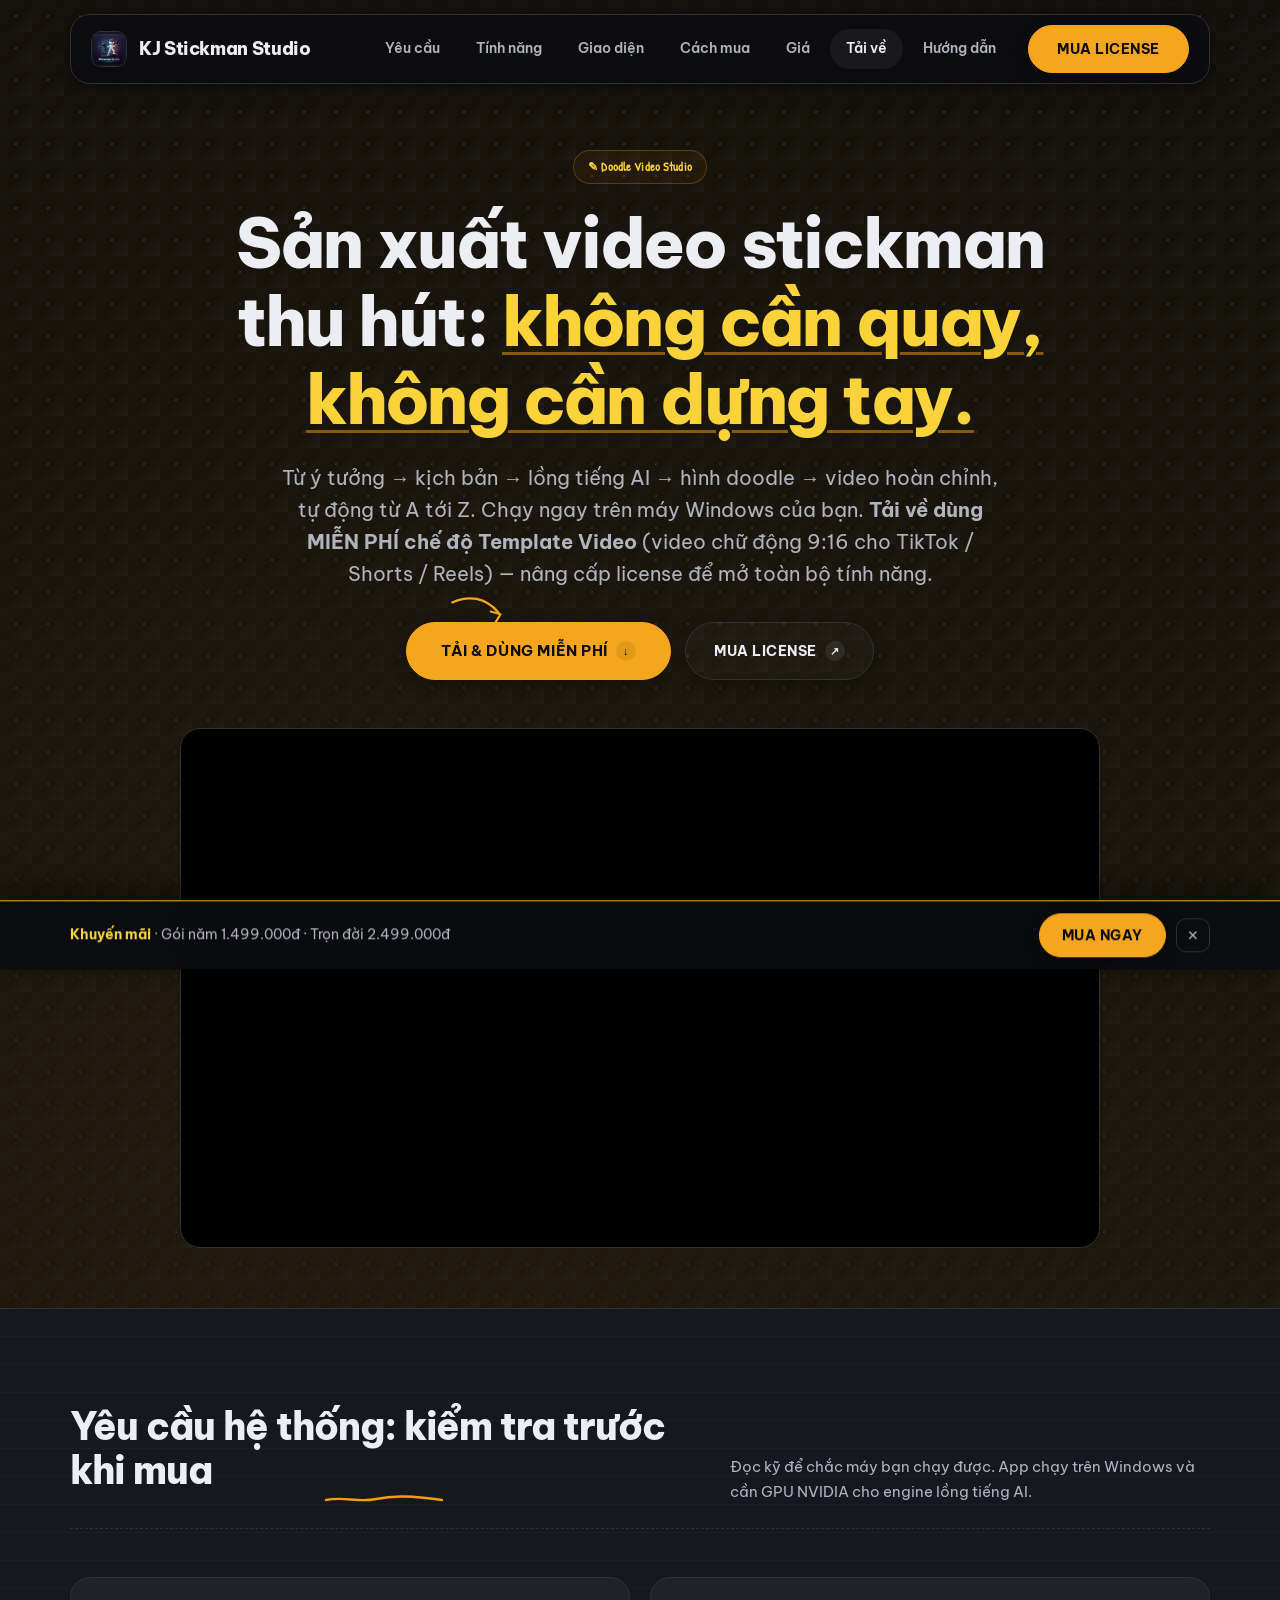
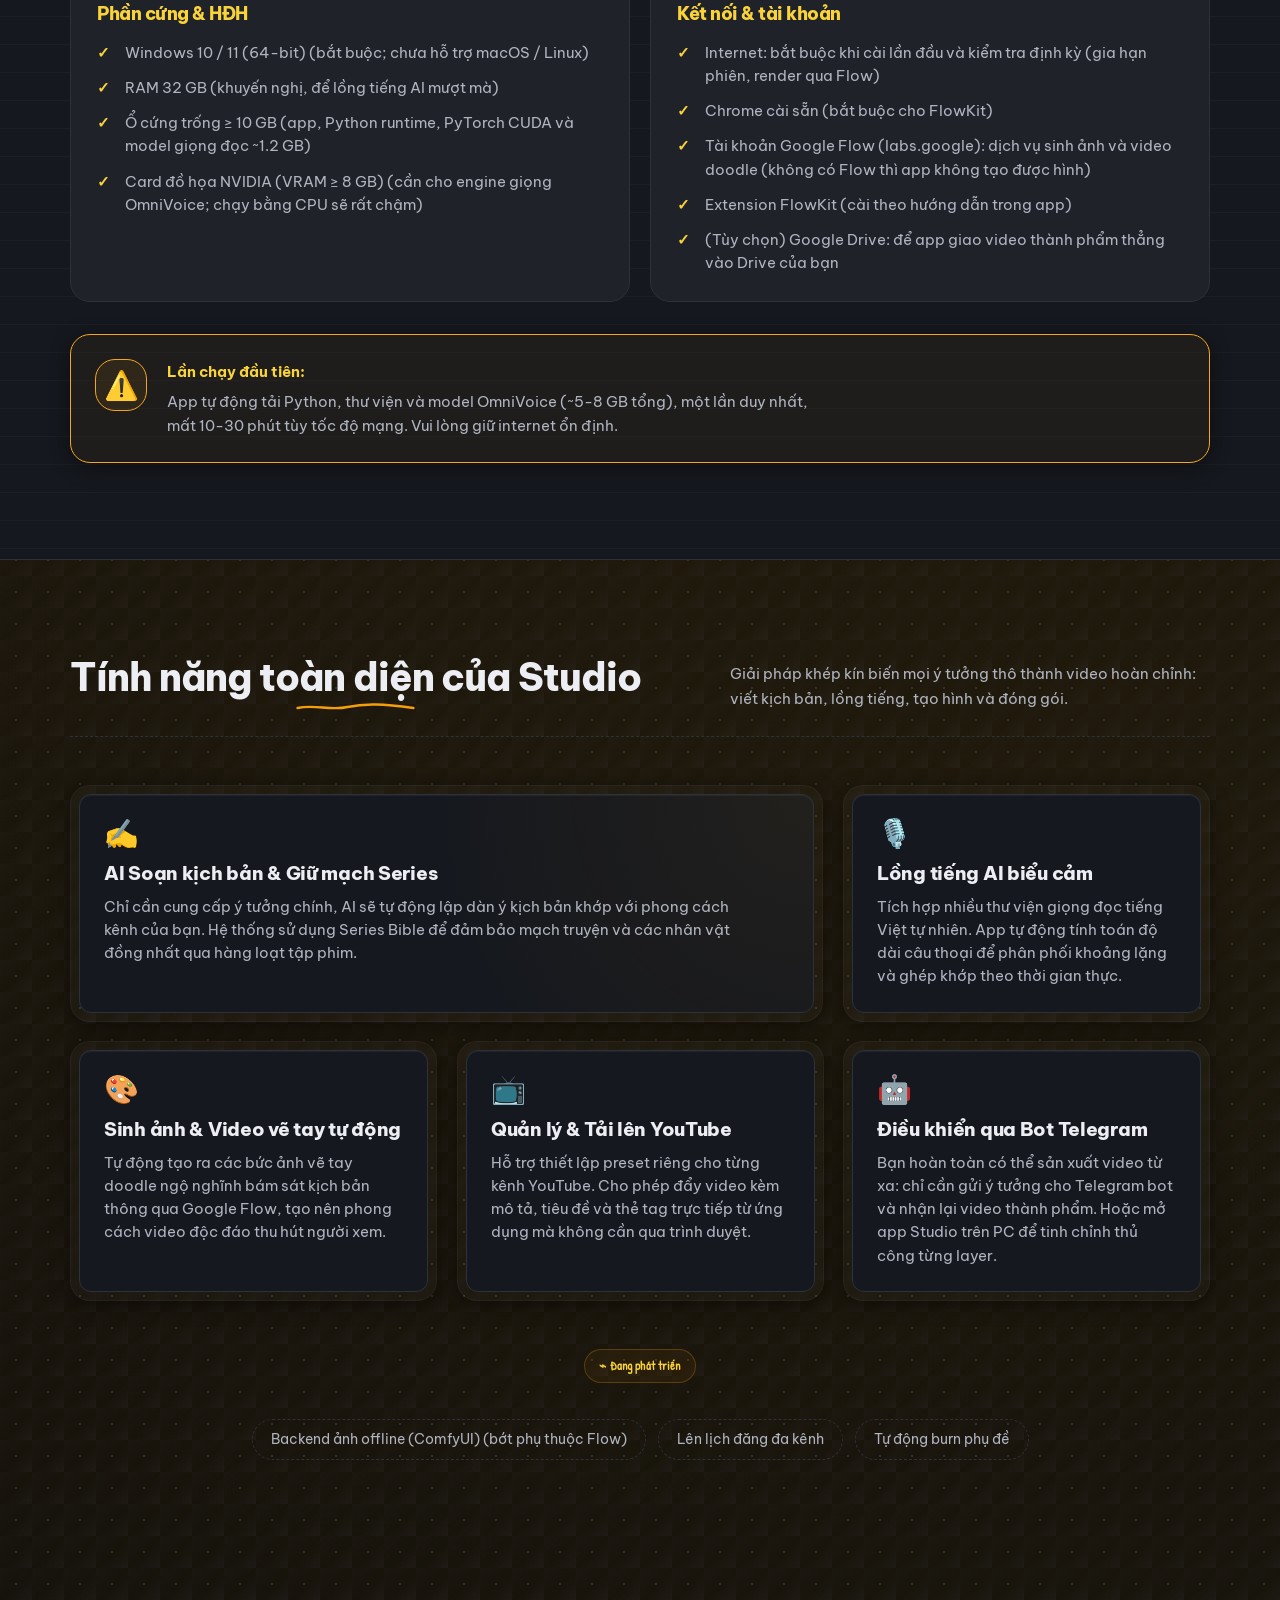
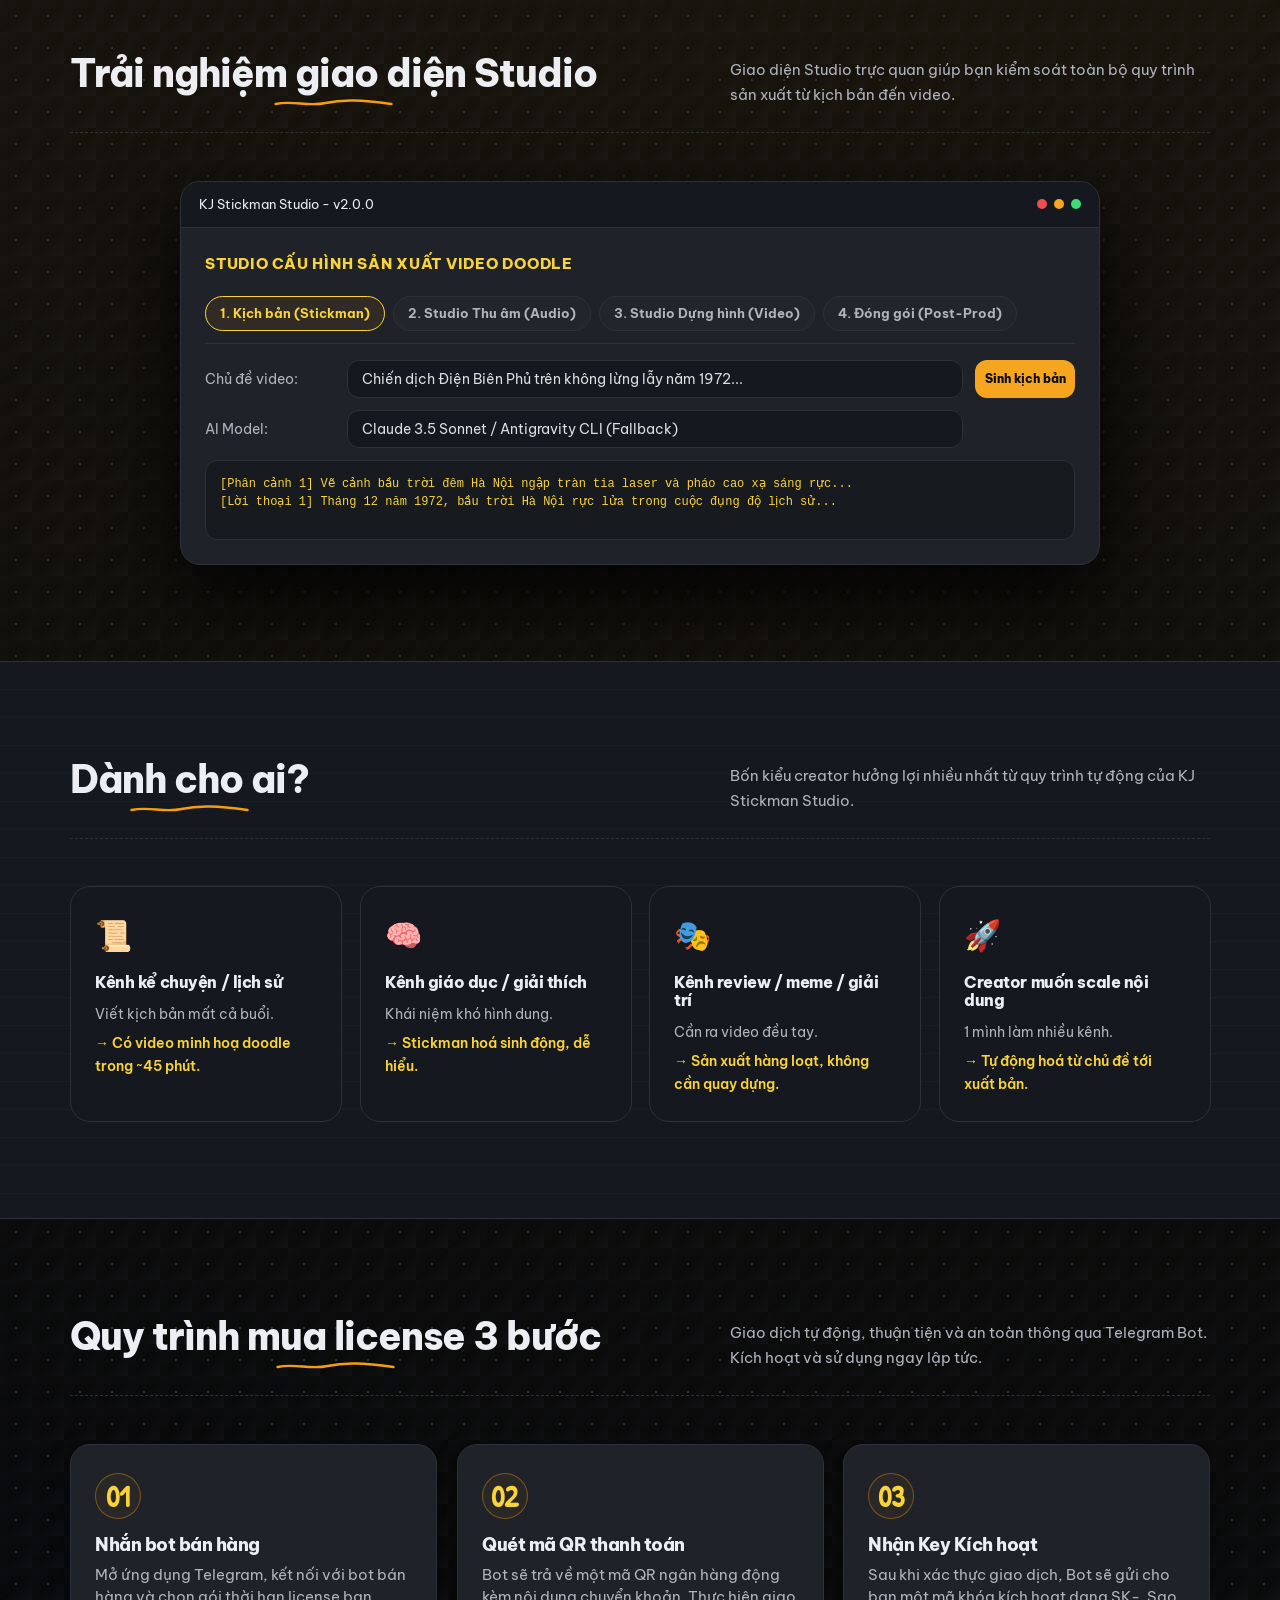
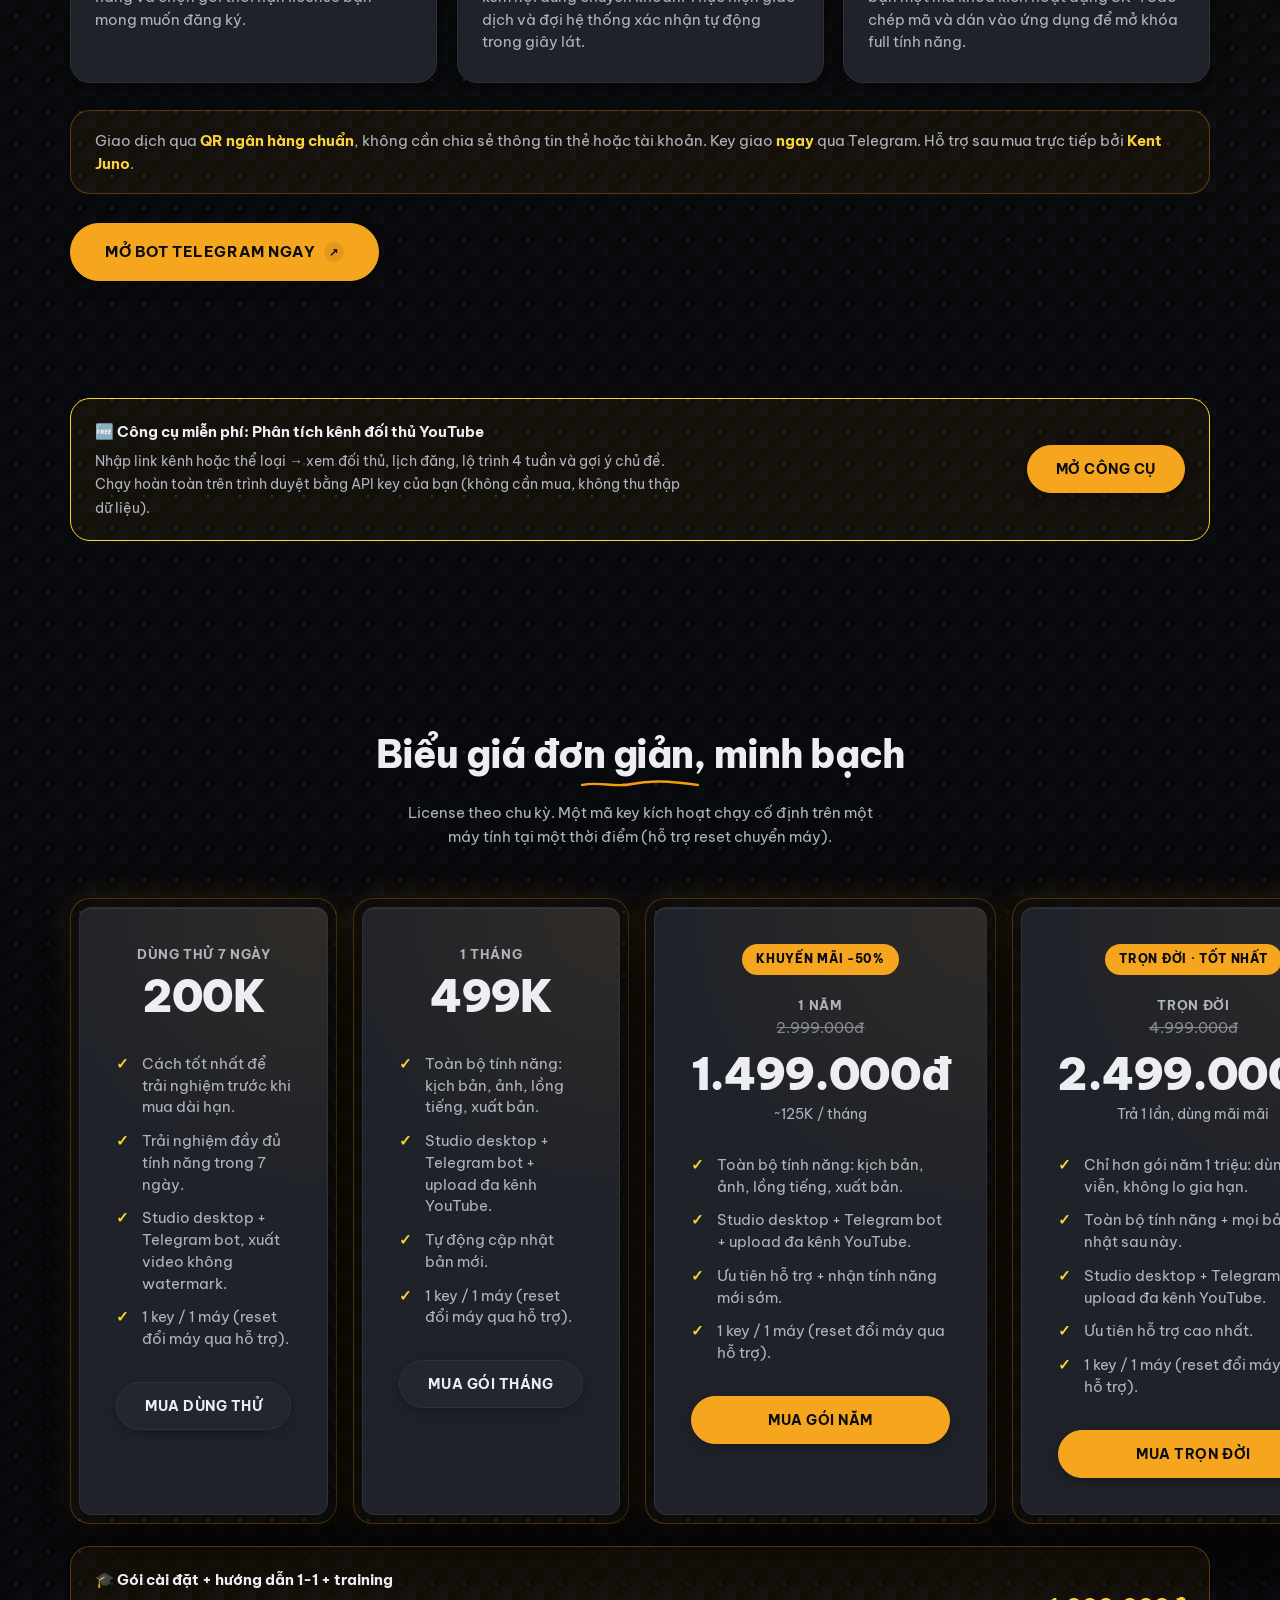
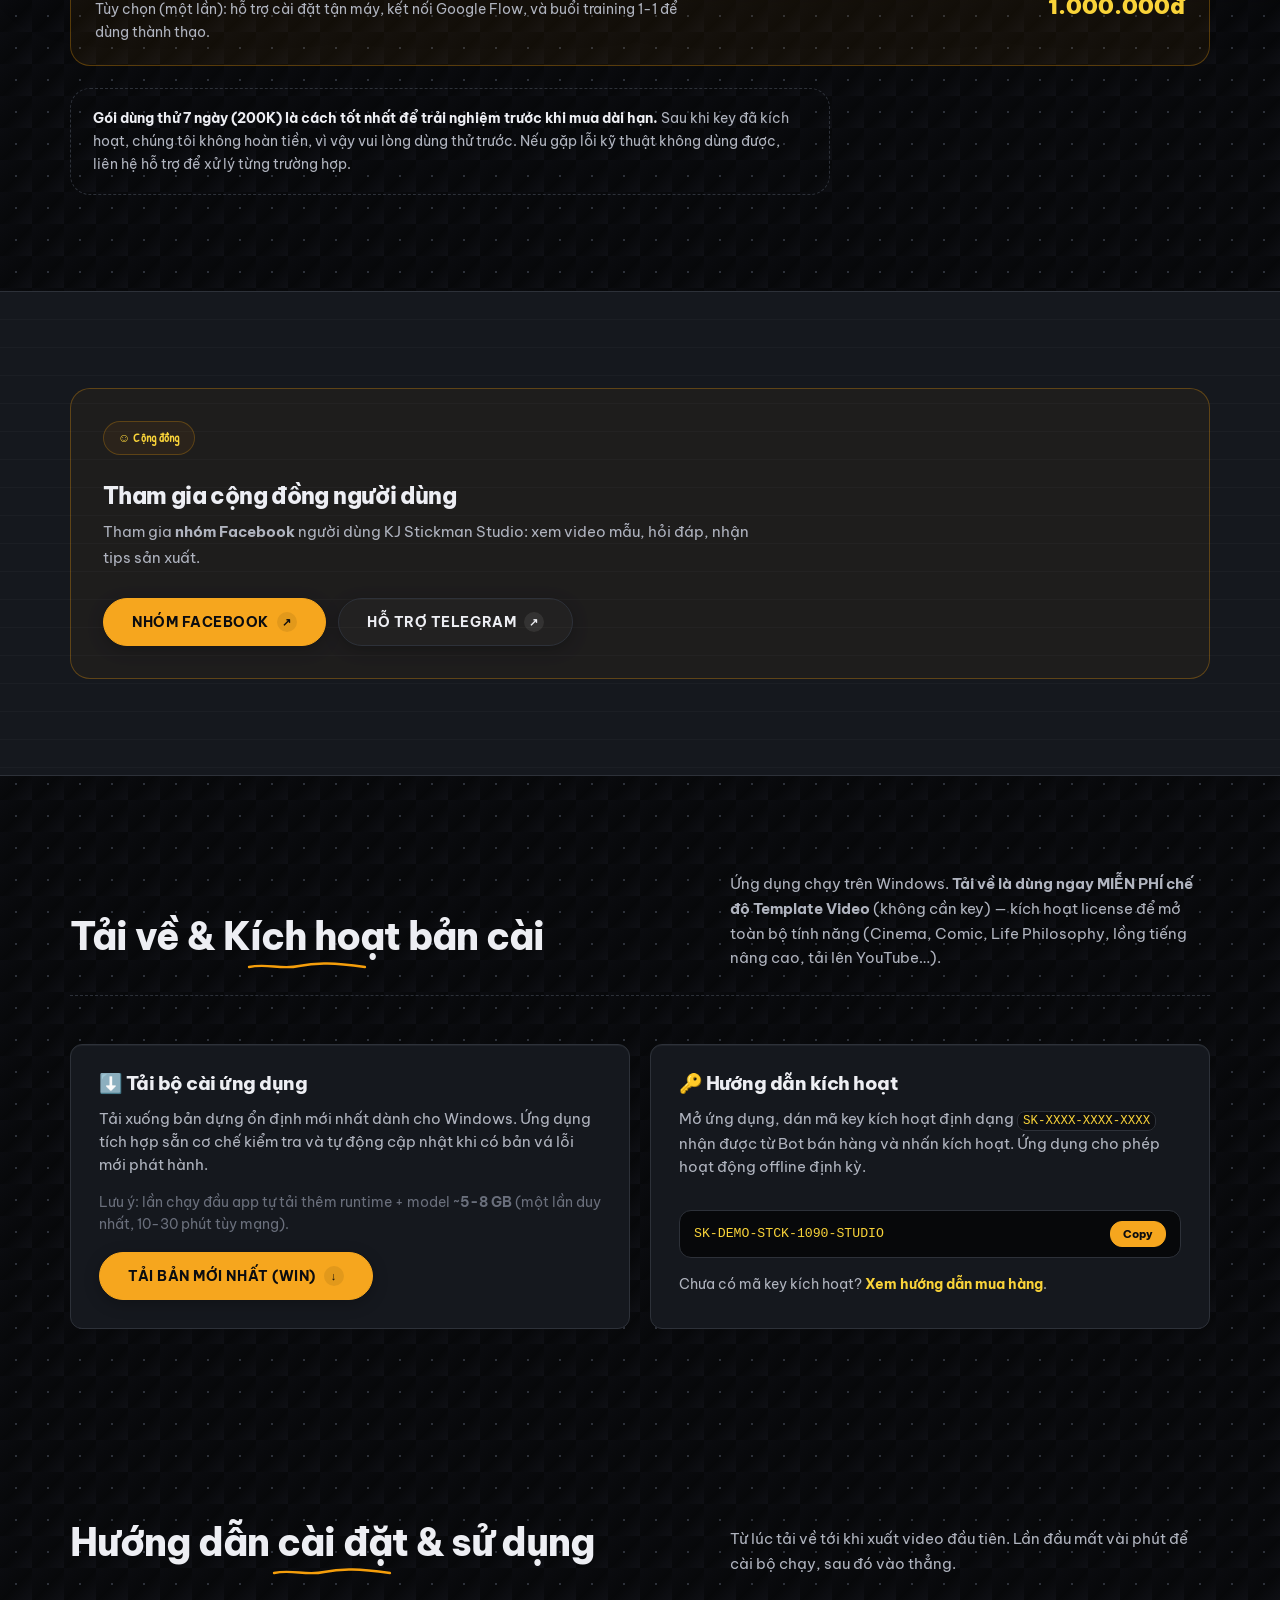
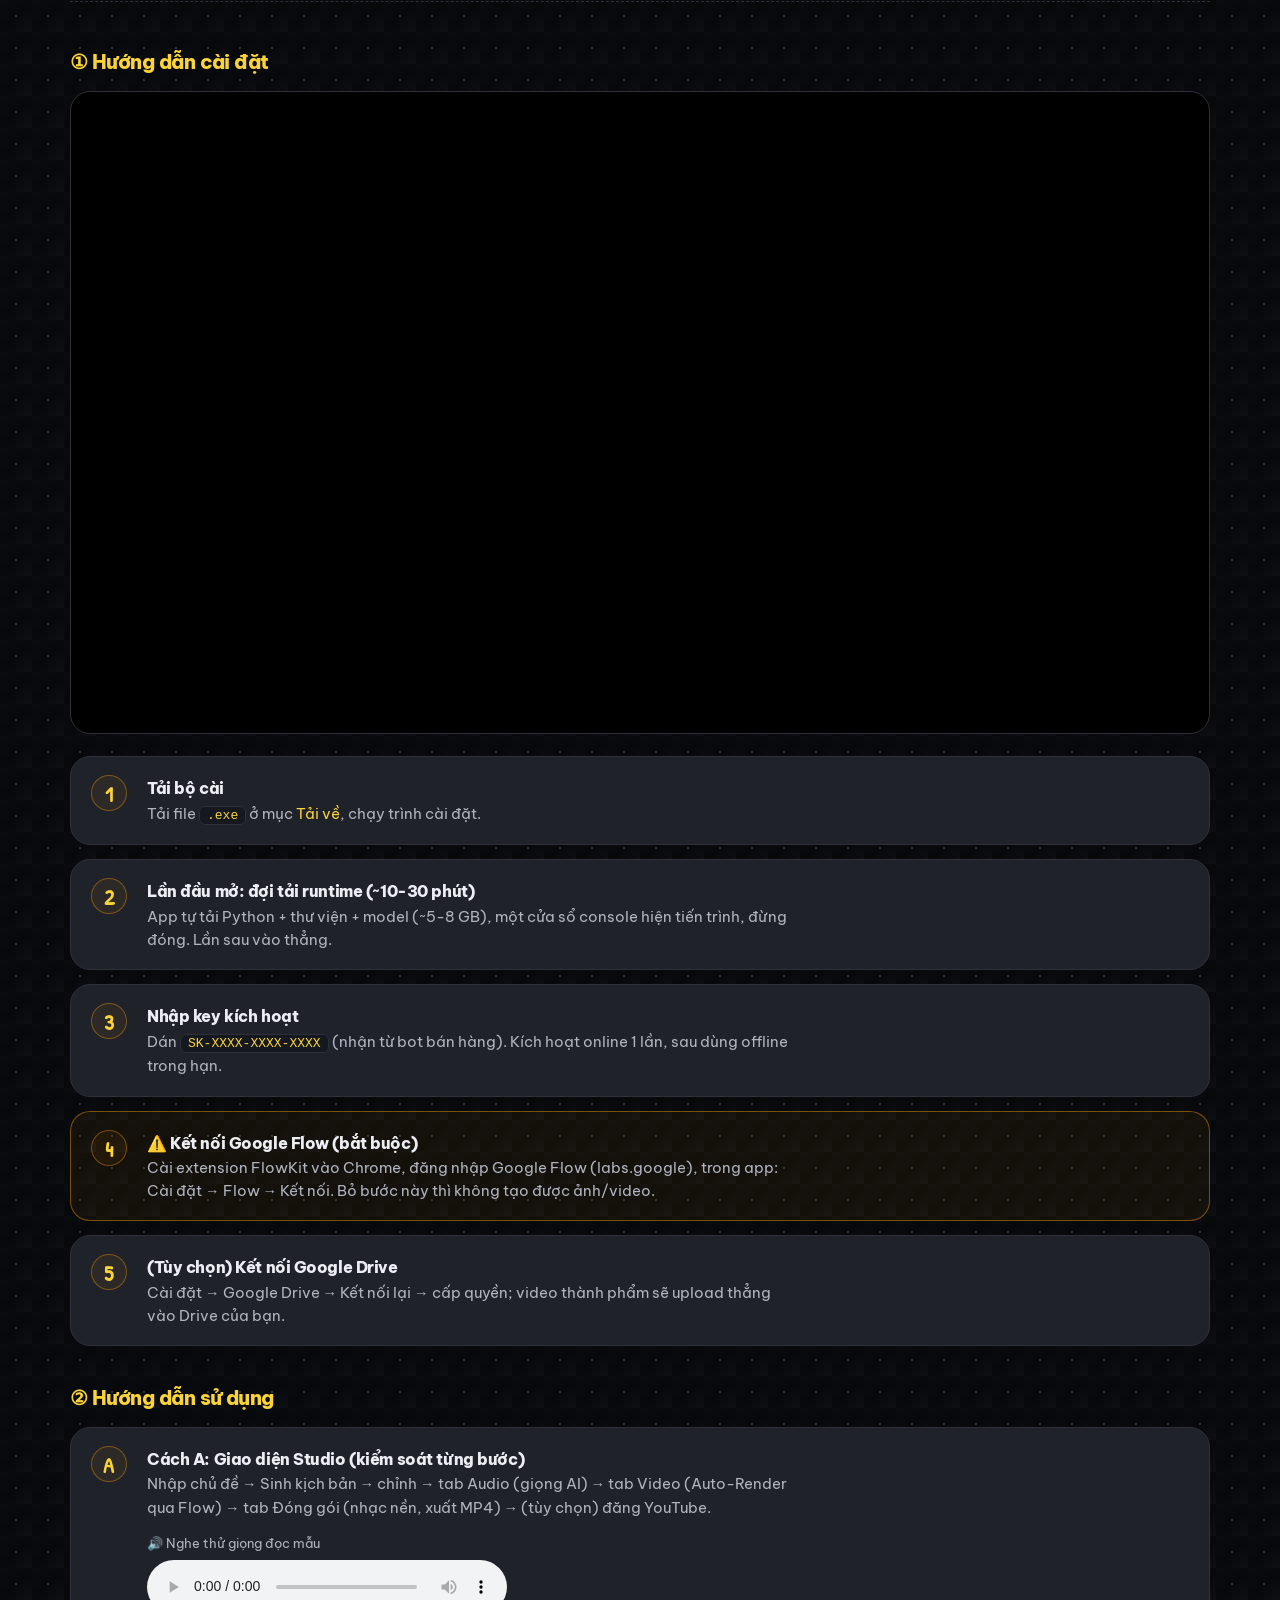
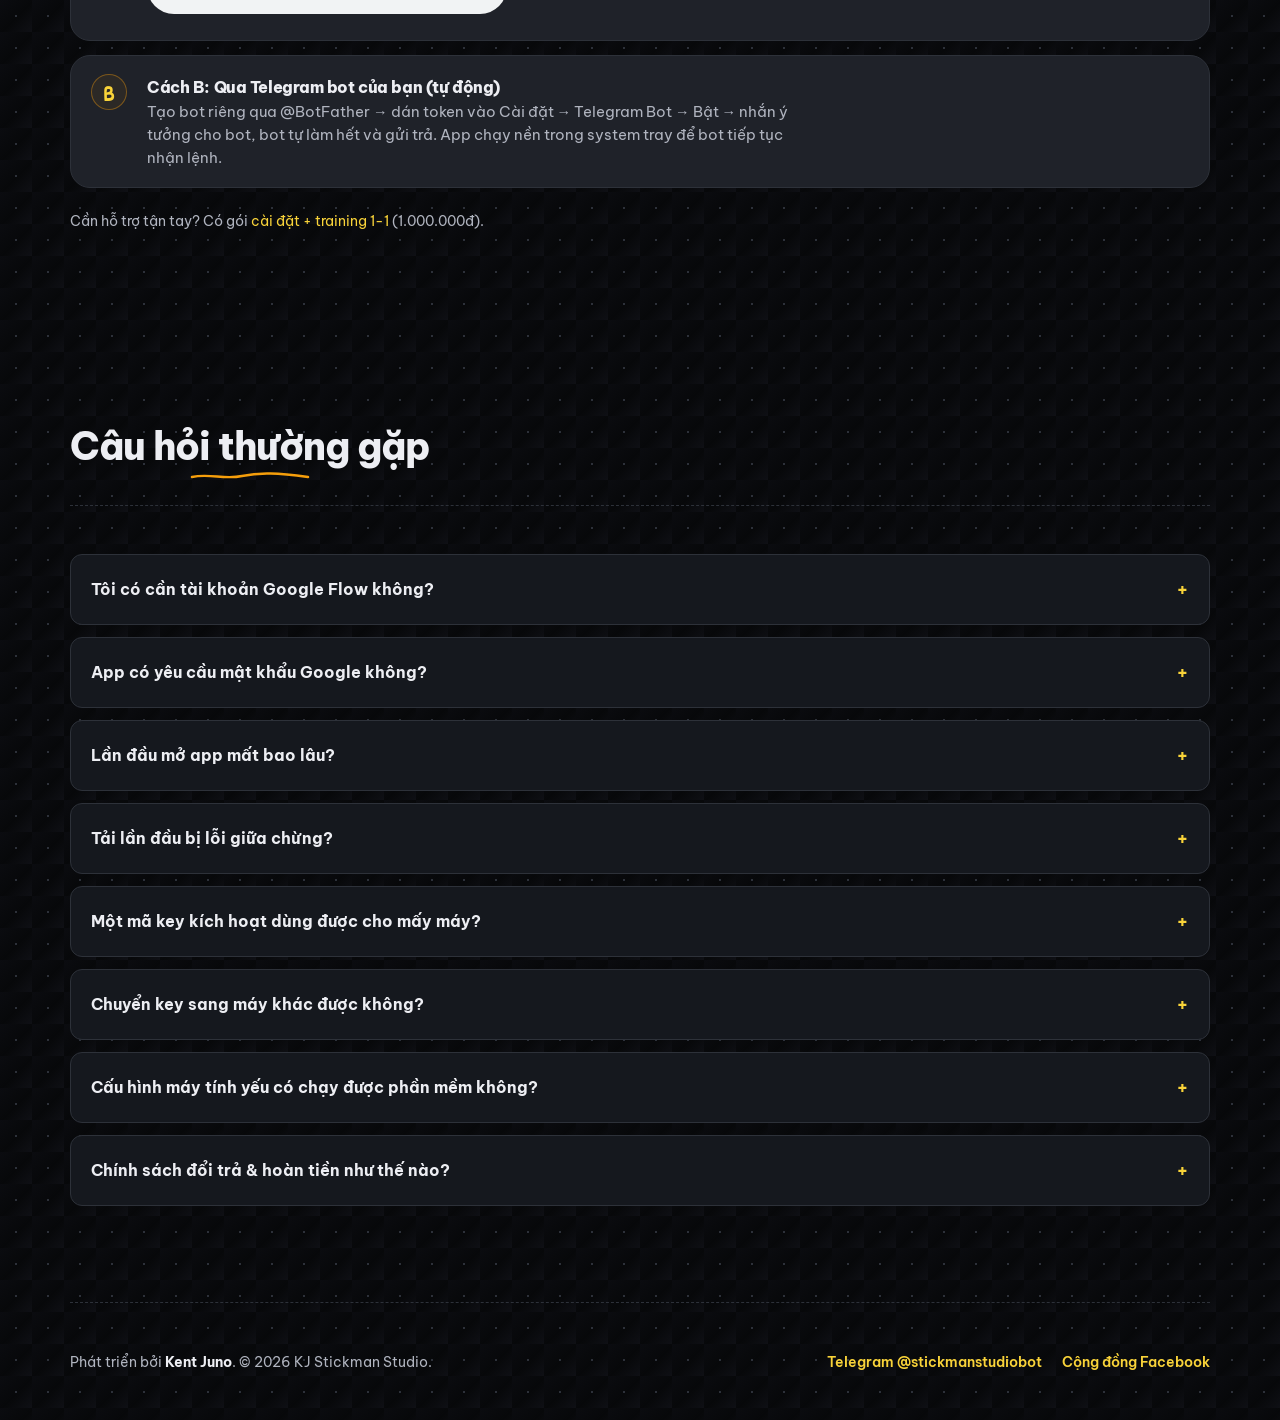
==== commit 6e3dcc21: "landing: highlight free Template Video tier (freemium) + full-features upgrade Co-Authored-By: Claud" ====
--- a/index.html
+++ b/index.html
@@ -71,13 +71,13 @@
     <div class="hero-content reveal">
       <span class="eyebrow doodle-hand">✎ Doodle Video Studio</span>
       <h1>Sản xuất video stickman thu hút: <span class="hl">không cần quay, không cần dựng tay.</span></h1>
-      <p class="sub">Từ ý tưởng → kịch bản → lồng tiếng AI → hình doodle → video hoàn chỉnh, tự động từ A tới Z. Chạy ngay trên máy Windows của bạn.</p>
+      <p class="sub">Từ ý tưởng → kịch bản → lồng tiếng AI → hình doodle → video hoàn chỉnh, tự động từ A tới Z. Chạy ngay trên máy Windows của bạn. <strong>Tải về dùng MIỄN PHÍ chế độ Template Video</strong> (video chữ động 9:16 cho TikTok / Shorts / Reels) — nâng cấp license để mở toàn bộ tính năng.</p>
       <div class="hero-cta">
         <span class="doodle-arrow" aria-hidden="true">
           <svg viewBox="0 0 60 40" width="56" height="38"><path d="M4 8 C 22 2, 40 6, 52 24" fill="none" stroke="currentColor" stroke-width="2.4" stroke-linecap="round"/><path d="M44 22 L54 26 L48 34" fill="none" stroke="currentColor" stroke-width="2.4" stroke-linecap="round" stroke-linejoin="round"/></svg>
         </span>
-        <a class="btn btn-primary btn-lg" href="https://t.me/stickmanstudiobot" target="_blank" rel="noopener">Mua license <span class="btn-icon-wrapper">↗</span></a>
-        <a class="btn btn-ghost" href="#download">Tải về dùng thử <span class="btn-icon-wrapper">↓</span></a>
+        <a class="btn btn-primary btn-lg" href="#download">Tải &amp; dùng miễn phí <span class="btn-icon-wrapper">↓</span></a>
+        <a class="btn btn-ghost" href="https://t.me/stickmanstudiobot" target="_blank" rel="noopener">Mua license <span class="btn-icon-wrapper">↗</span></a>
       </div>
     </div>
 
@@ -489,7 +489,7 @@
     <div class="wrap">
       <div class="section-head reveal">
         <h2>Tải về &amp; Kích hoạt bản cài</h2>
-        <p>Ứng dụng chạy trên hệ điều hành Windows. Tải về và kích hoạt để bắt đầu tạo clip stickman.</p>
+        <p>Ứng dụng chạy trên Windows. <strong>Tải về là dùng ngay MIỄN PHÍ chế độ Template Video</strong> (không cần key) — kích hoạt license để mở toàn bộ tính năng (Cinema, Comic, Life Philosophy, lồng tiếng nâng cao, tải lên YouTube…).</p>
       </div>
       <div class="dl-grid">
         <div class="dl-card-shell reveal">
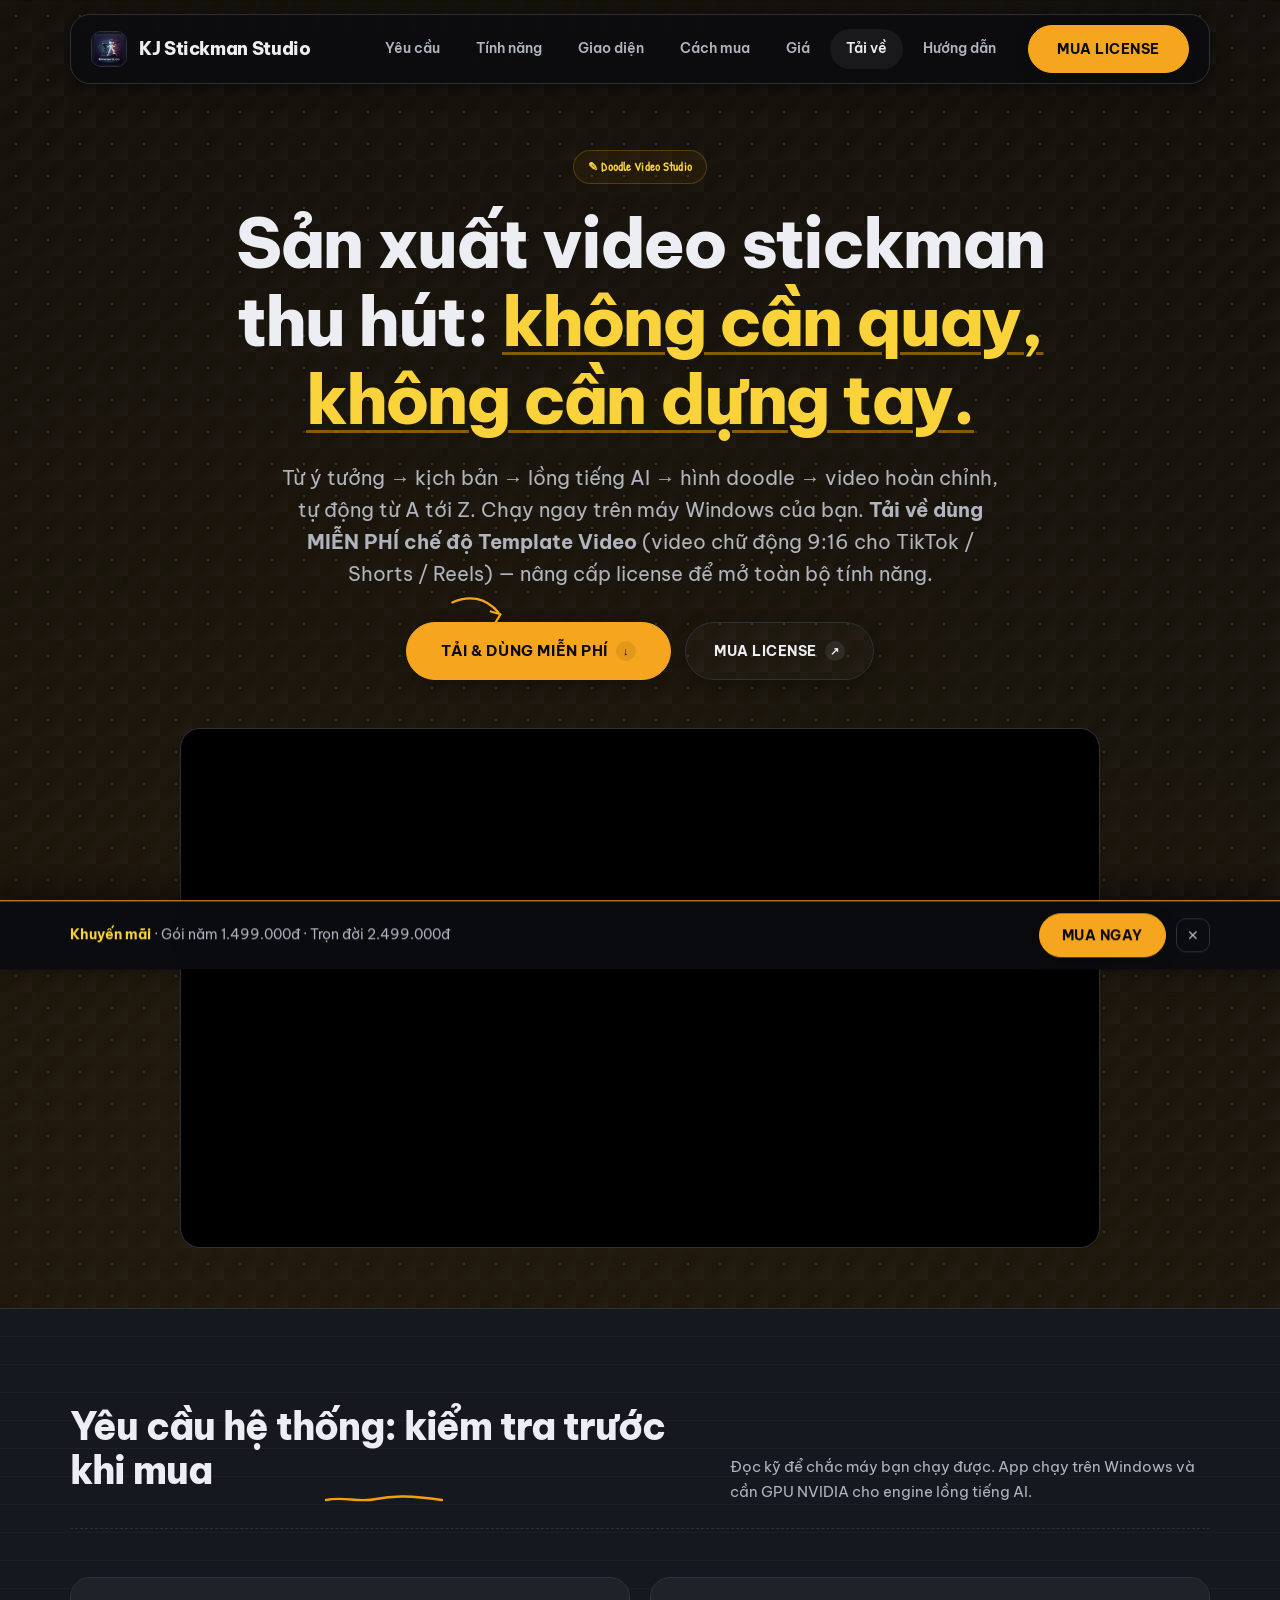
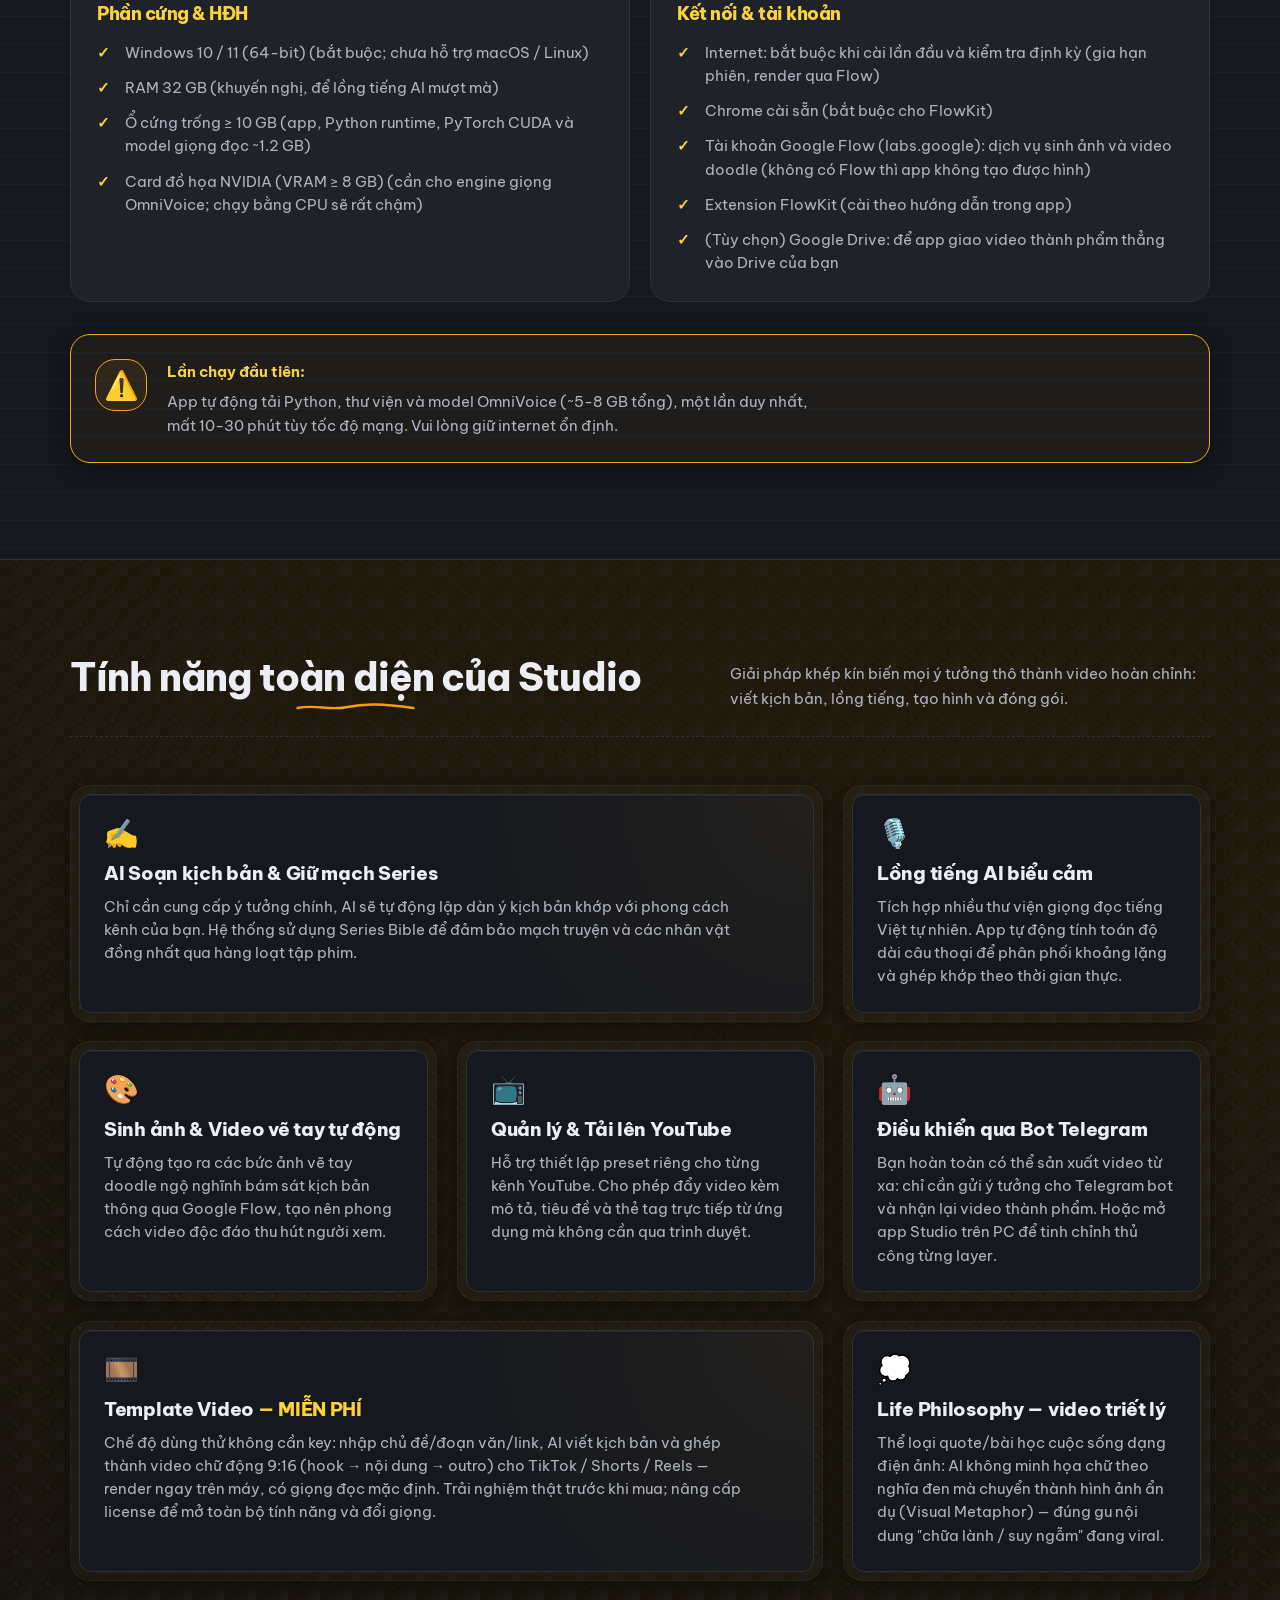
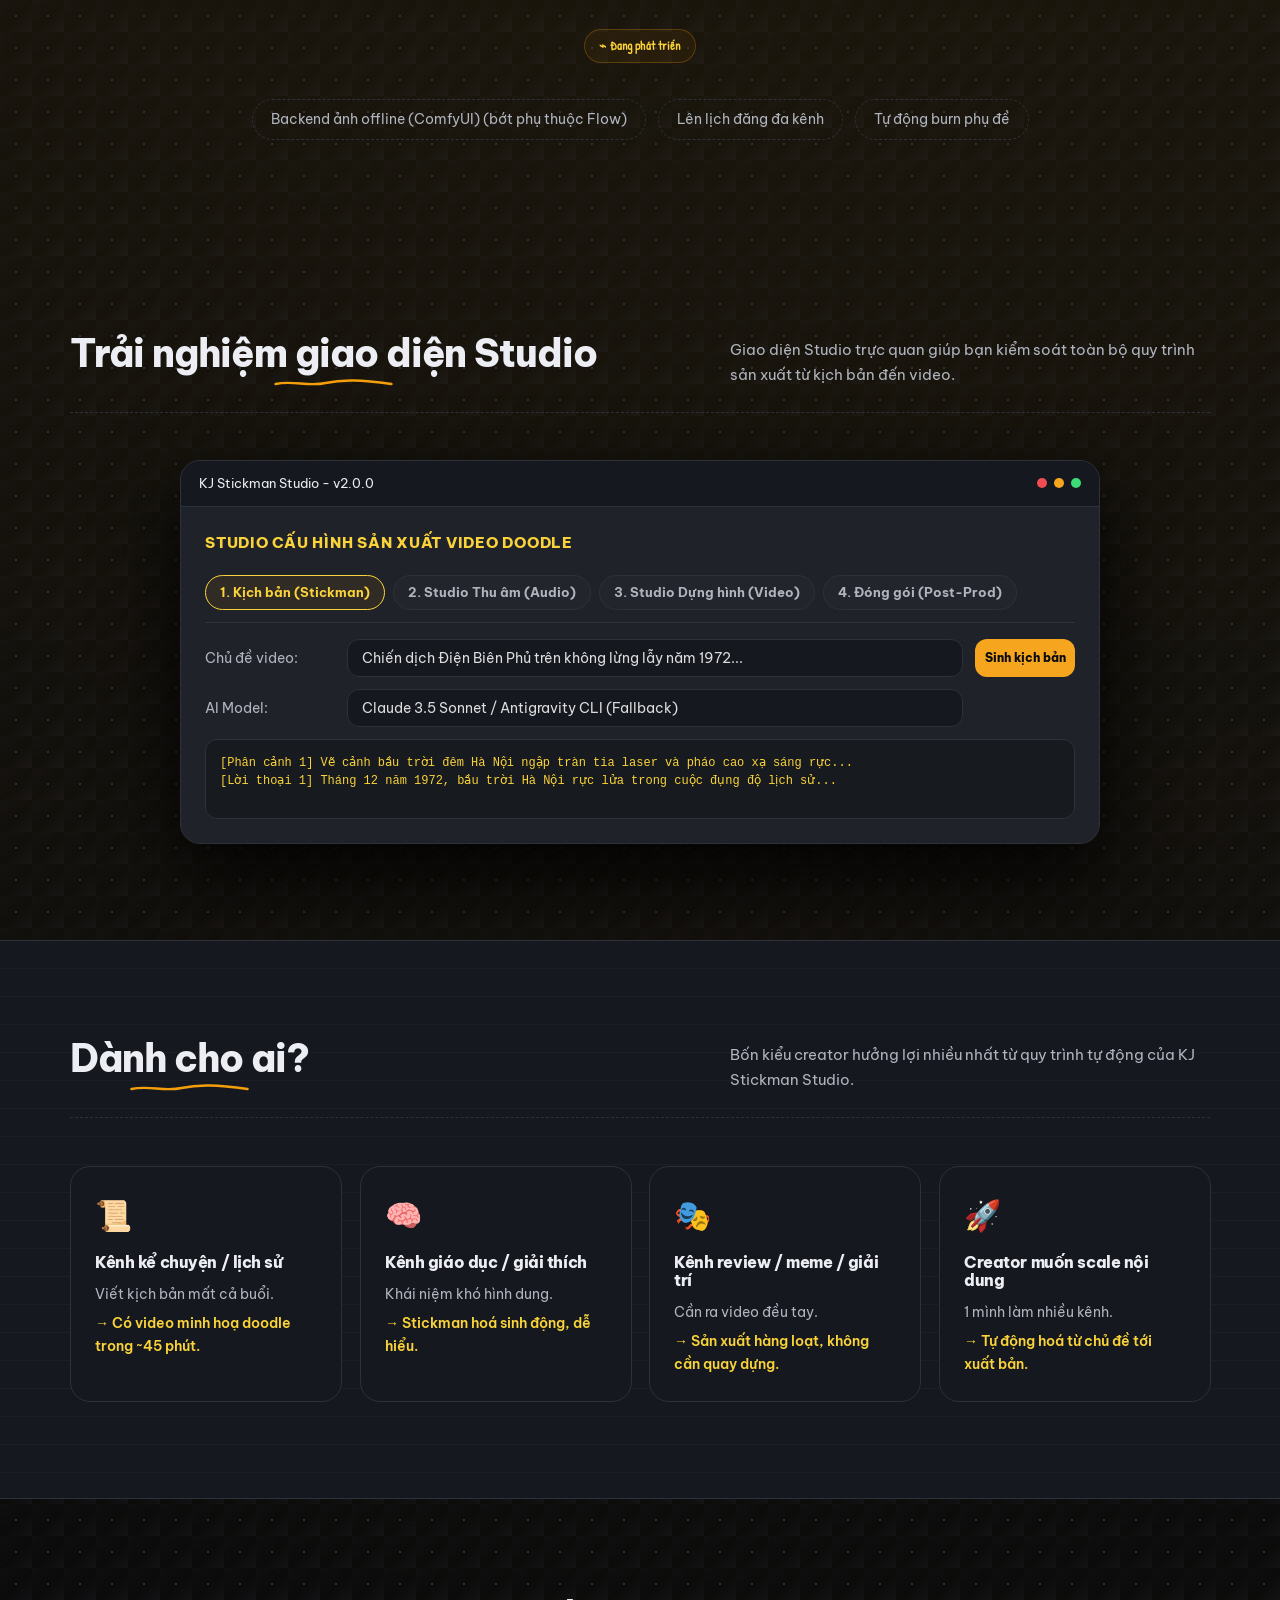
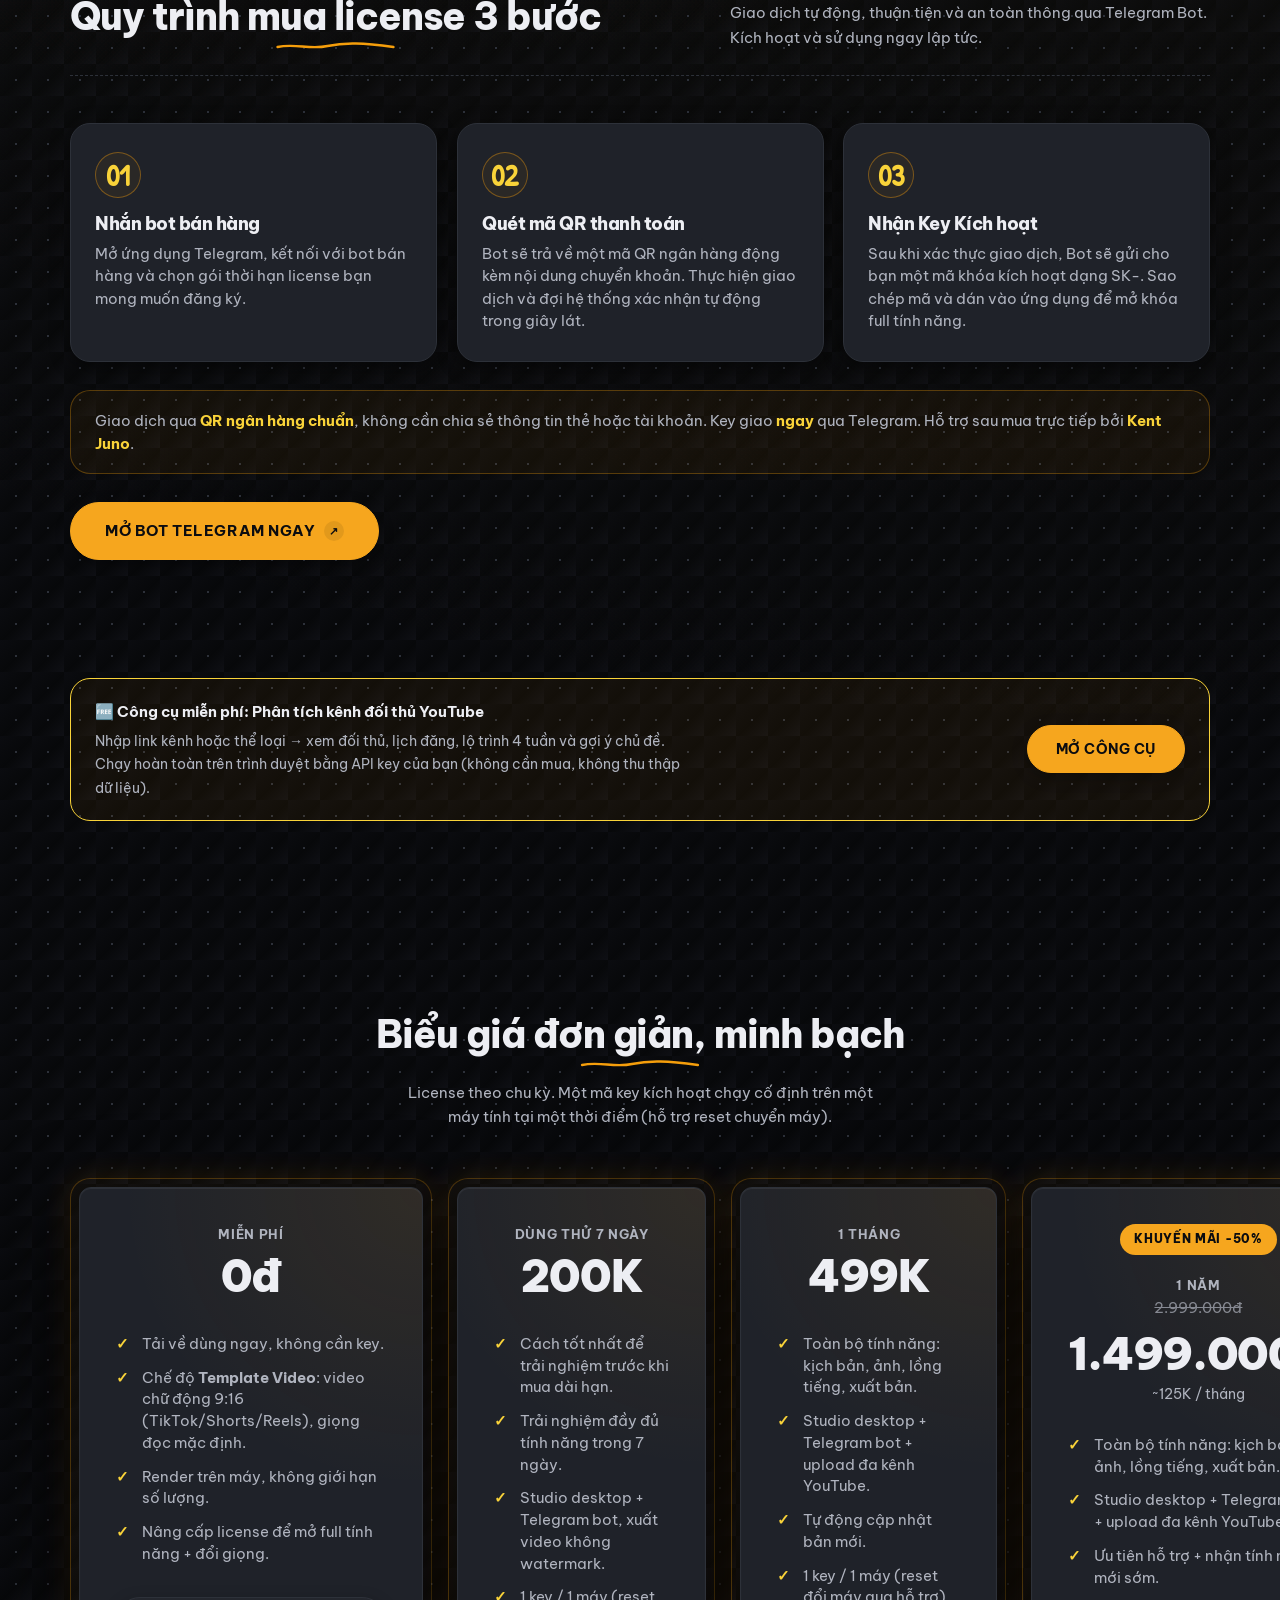
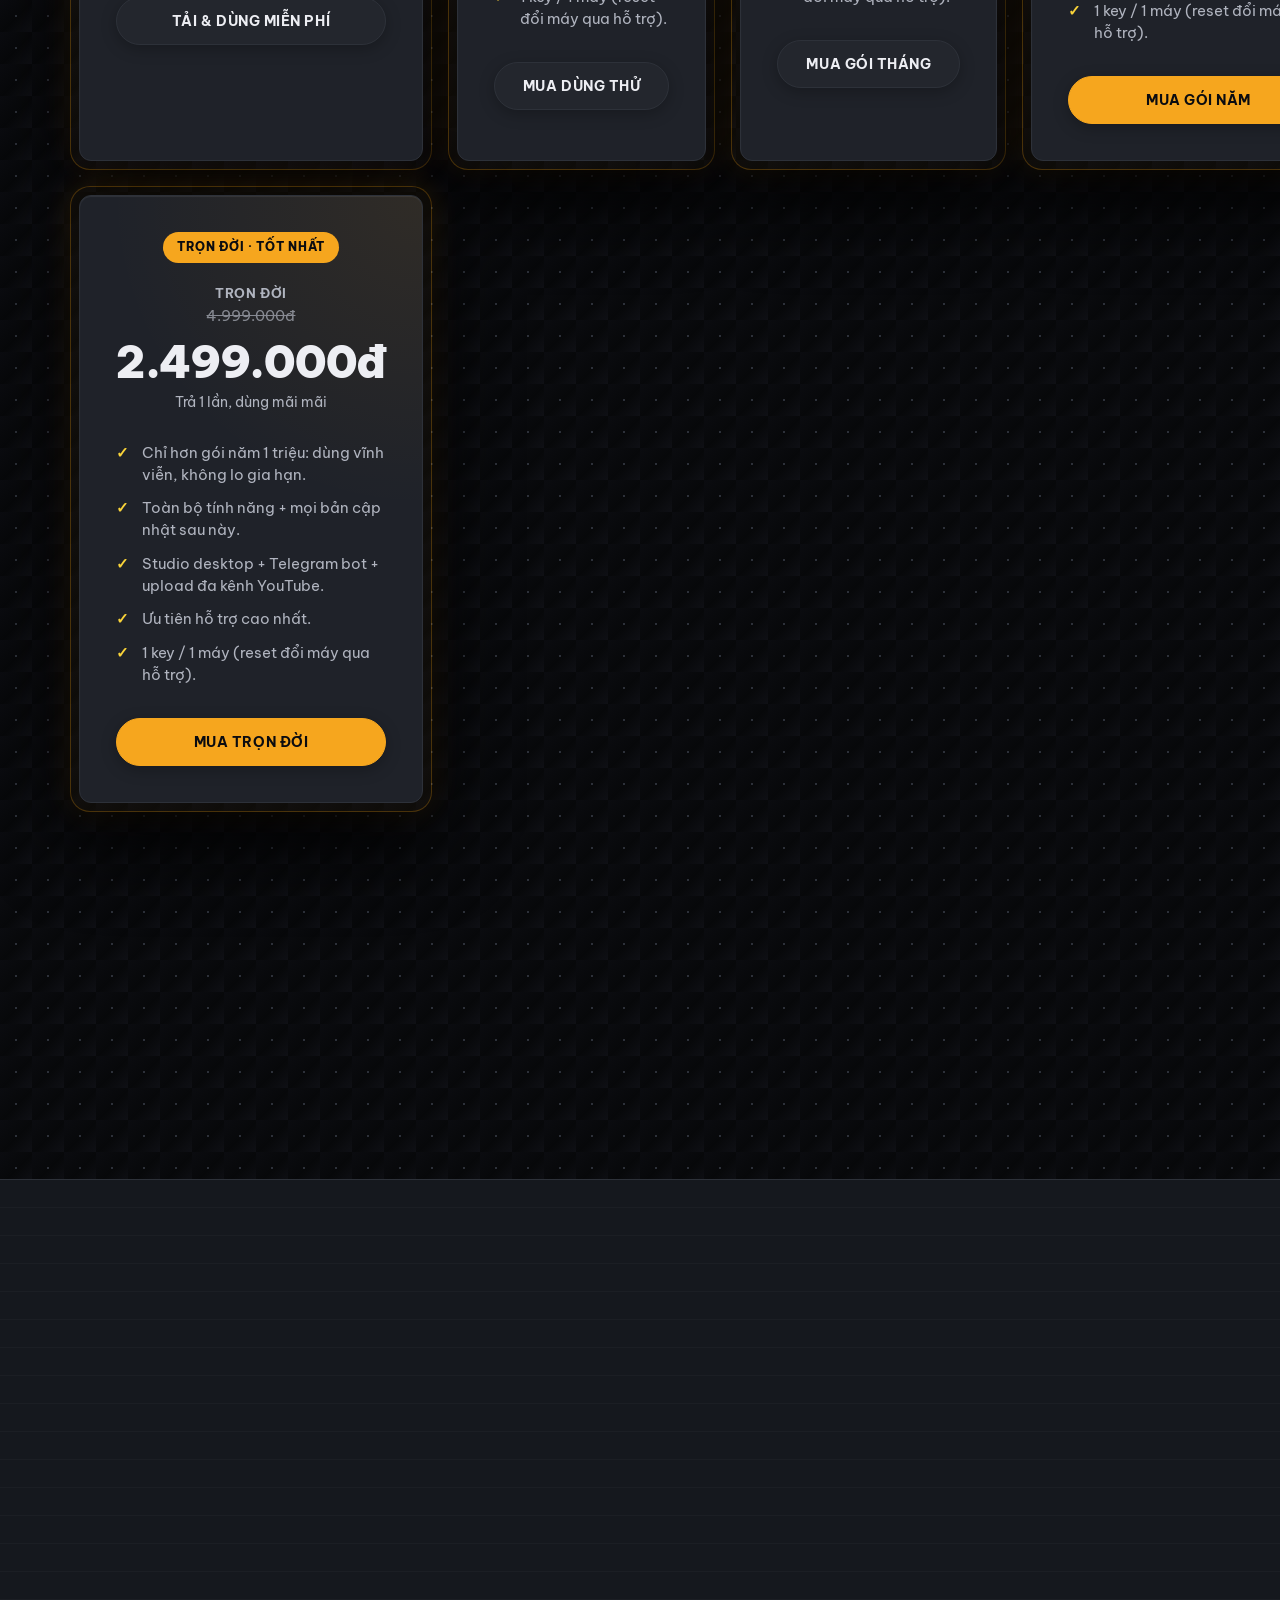
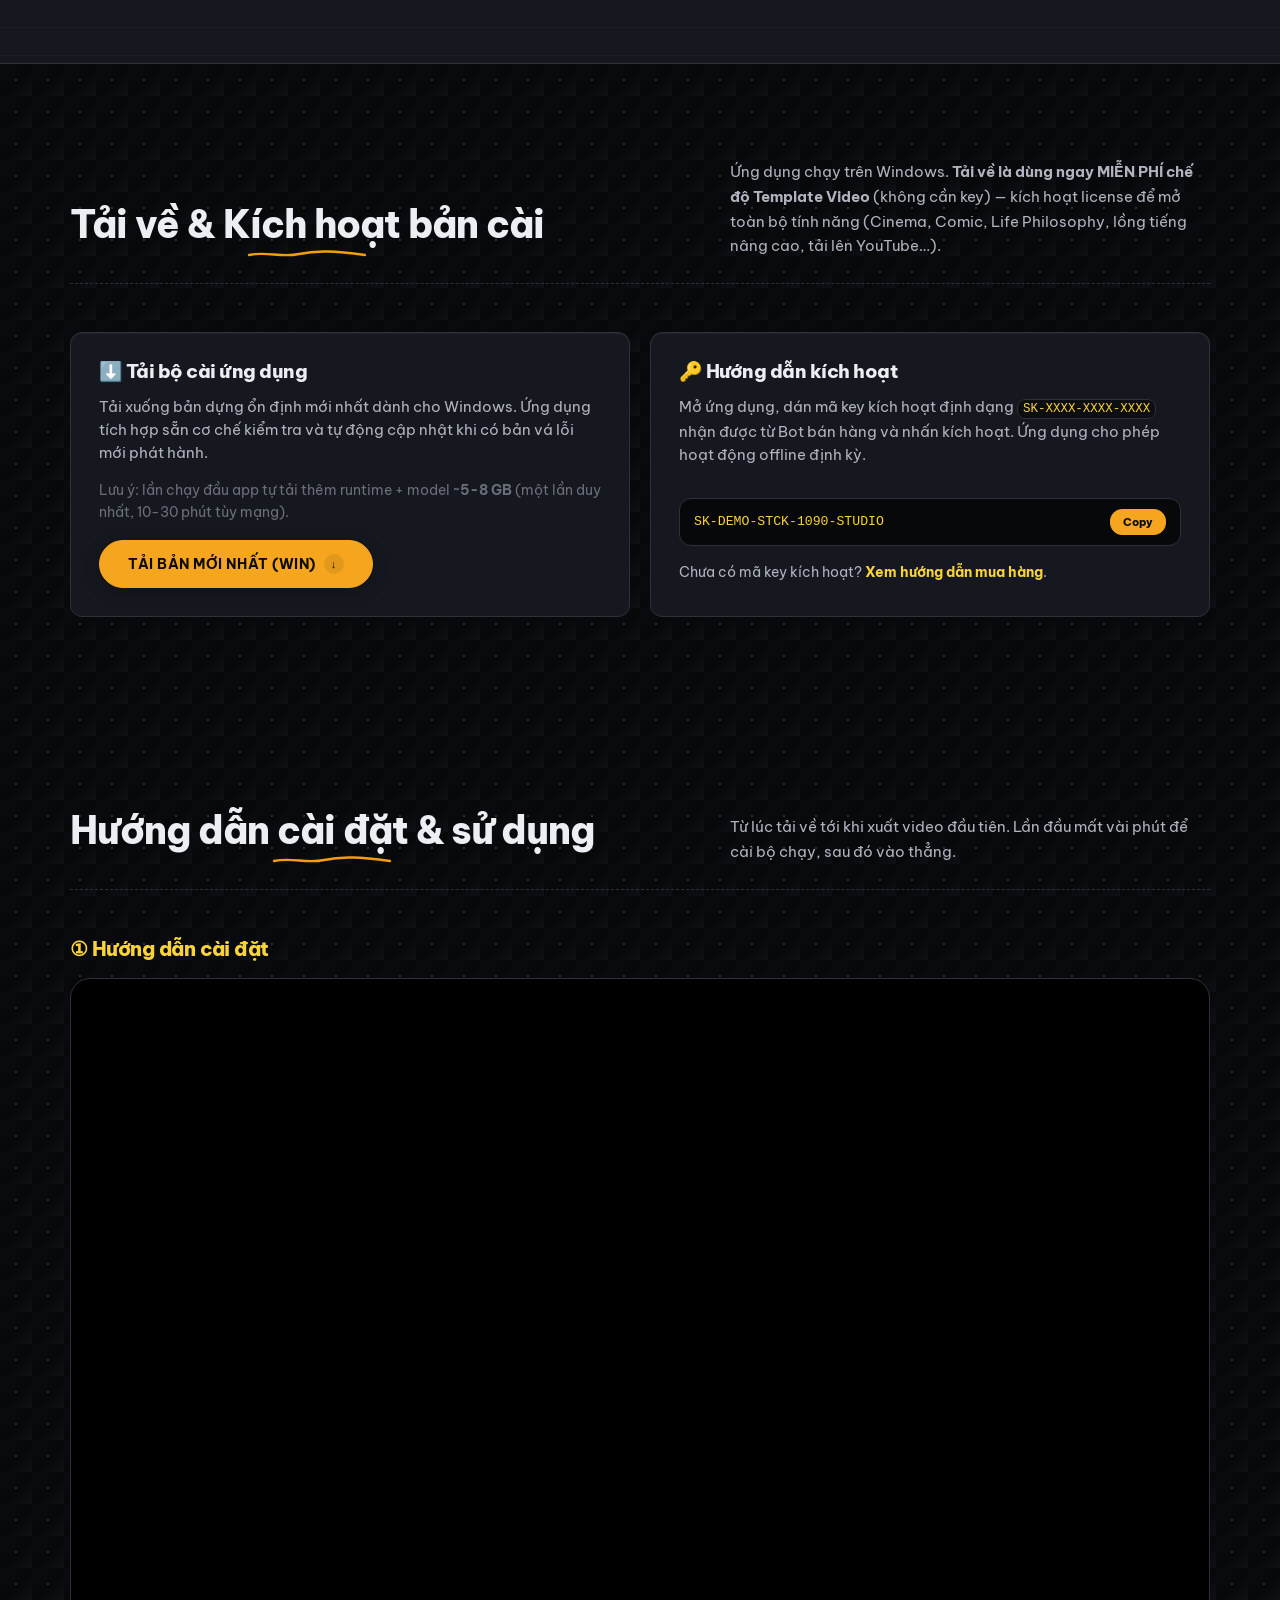
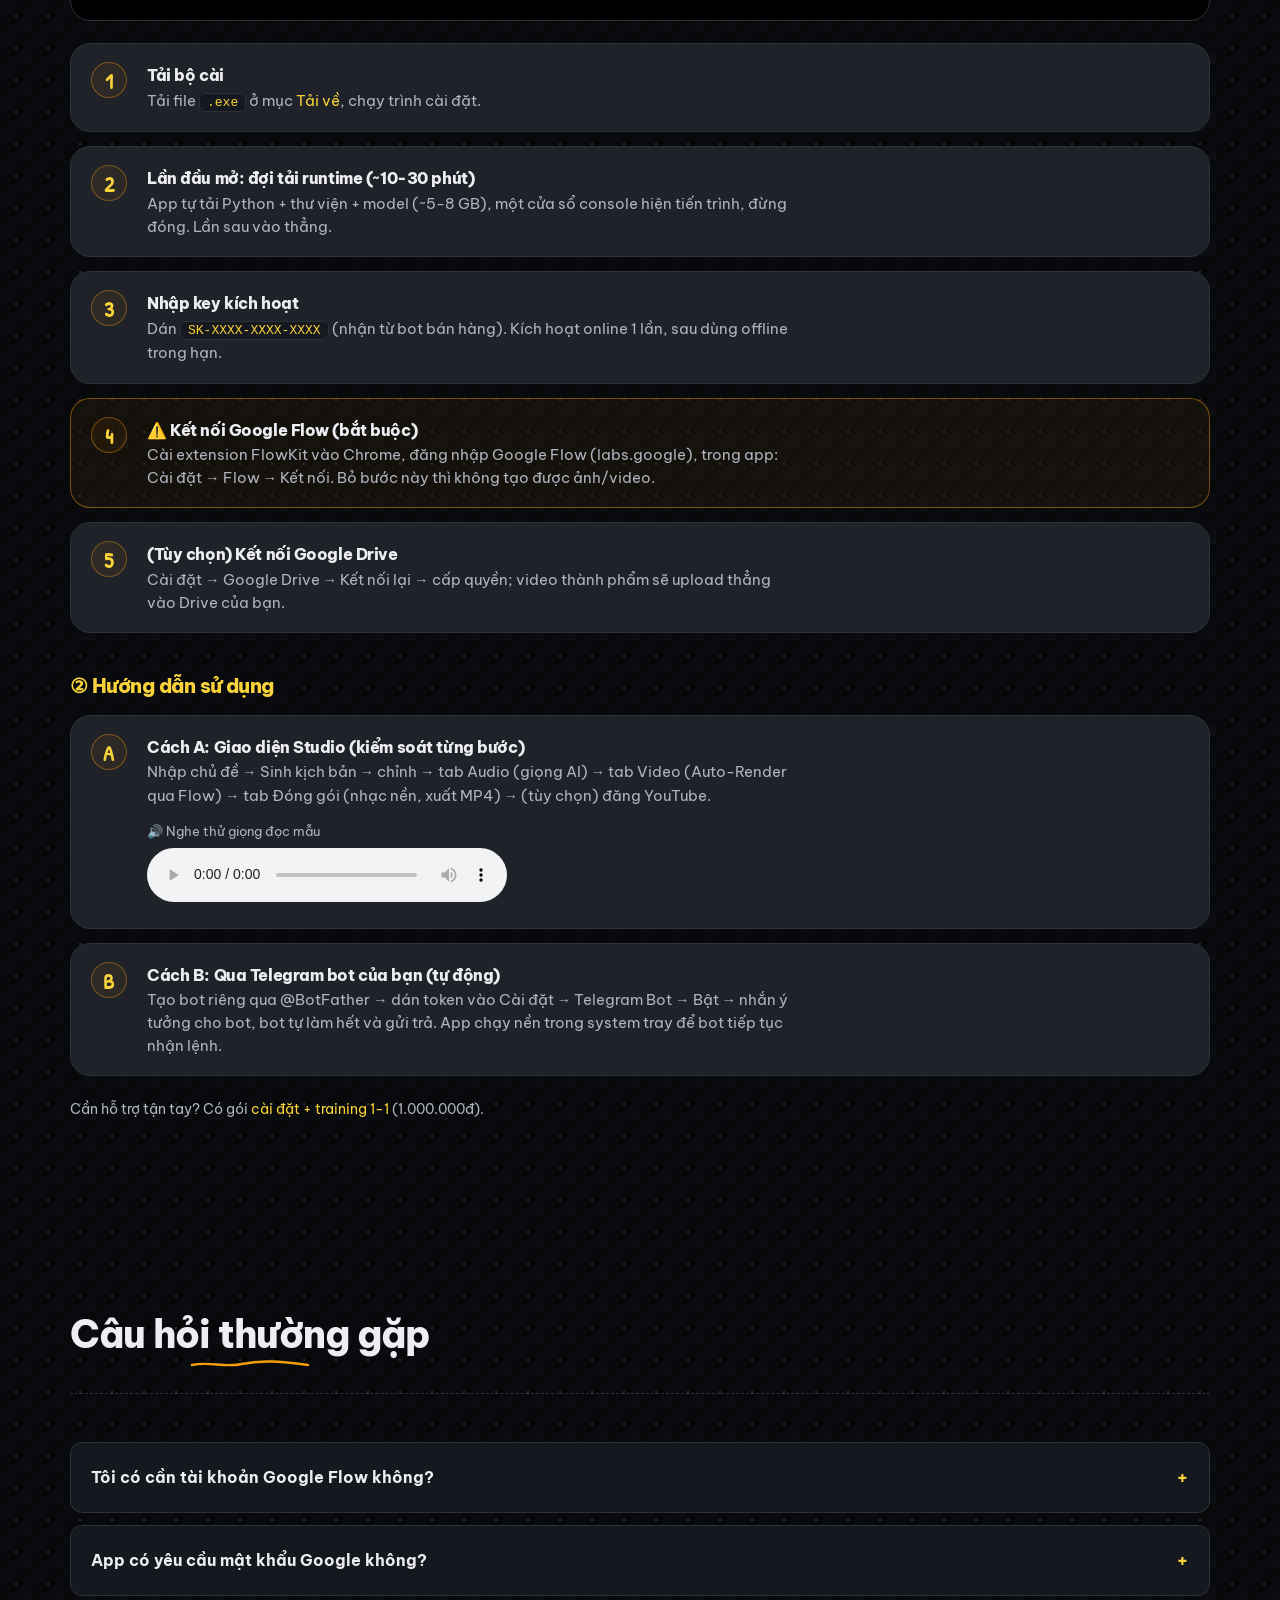
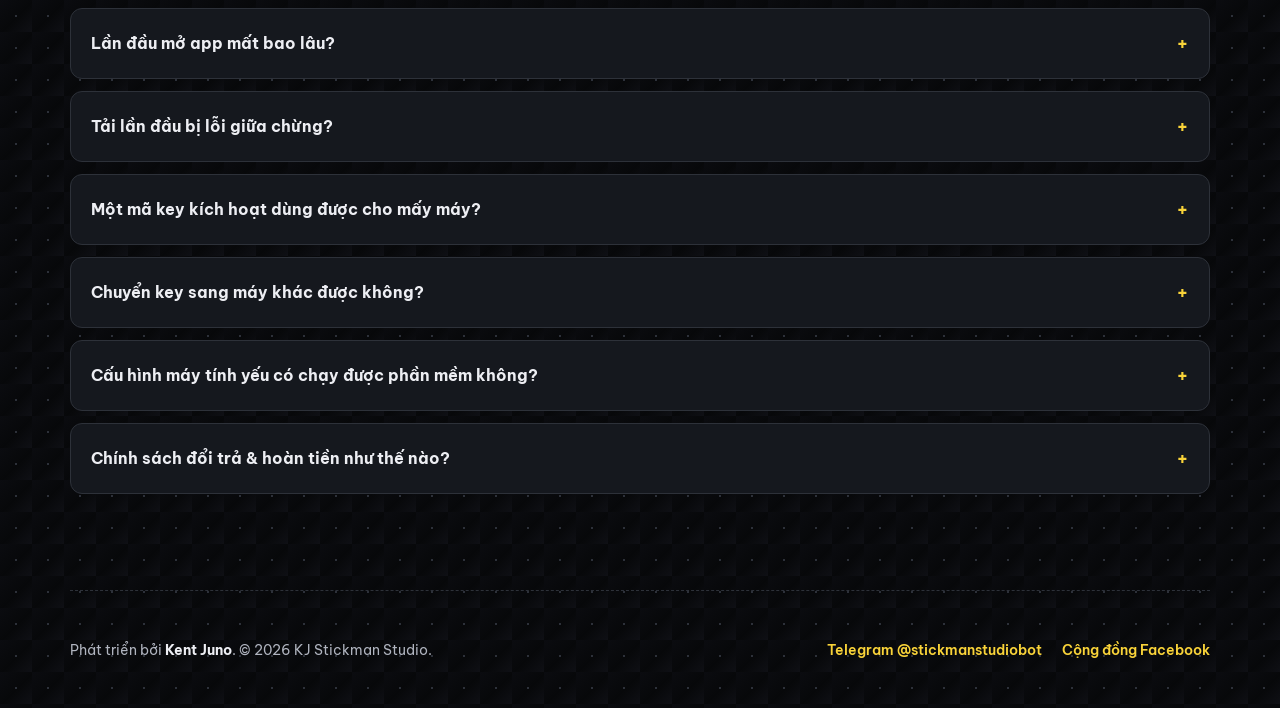
==== commit 8910dd24: "landing: add Template Video (free) + Life Philosophy feature cards + free price tier Co-Authored-By:" ====
--- a/index.html
+++ b/index.html
@@ -171,6 +171,20 @@
           <p>Bạn hoàn toàn có thể sản xuất video từ xa: chỉ cần gửi ý tưởng cho Telegram bot và nhận lại video thành phẩm. Hoặc mở app Studio trên PC để tinh chỉnh thủ công từng layer.</p>
         </div>
       </div>
+      <div class="card-shell span2 reveal">
+        <div class="card">
+          <span class="ic">🎞️</span>
+          <h3>Template Video <span style="color:var(--amber-2)">— MIỄN PHÍ</span></h3>
+          <p>Chế độ dùng thử không cần key: nhập chủ đề/đoạn văn/link, AI viết kịch bản và ghép thành video chữ động 9:16 (hook → nội dung → outro) cho TikTok / Shorts / Reels — render ngay trên máy, có giọng đọc mặc định. Trải nghiệm thật trước khi mua; nâng cấp license để mở toàn bộ tính năng và đổi giọng.</p>
+        </div>
+      </div>
+      <div class="card-shell reveal">
+        <div class="card">
+          <span class="ic">💭</span>
+          <h3>Life Philosophy — video triết lý</h3>
+          <p>Thể loại quote/bài học cuộc sống dạng điện ảnh: AI không minh họa chữ theo nghĩa đen mà chuyển thành hình ảnh ẩn dụ (Visual Metaphor) — đúng gu nội dung "chữa lành / suy ngẫm" đang viral.</p>
+        </div>
+      </div>
     </div>
 
     <!-- ROADMAP -->
@@ -389,6 +403,20 @@
       </div>
     </div>
     <div class="price-container reveal delay-1">
+      <!-- Free tier -->
+      <div class="price-card-shell">
+        <div class="price-card">
+          <span class="price-term">Miễn phí</span>
+          <div class="price">0đ</div>
+          <ul>
+            <li>Tải về dùng ngay, không cần key.</li>
+            <li>Chế độ <b>Template Video</b>: video chữ động 9:16 (TikTok/Shorts/Reels), giọng đọc mặc định.</li>
+            <li>Render trên máy, không giới hạn số lượng.</li>
+            <li>Nâng cấp license để mở full tính năng + đổi giọng.</li>
+          </ul>
+          <a class="btn btn-ghost" href="#download">Tải &amp; dùng miễn phí</a>
+        </div>
+      </div>
       <!-- Trial 1 week -->
       <div class="price-card-shell">
         <div class="price-card">
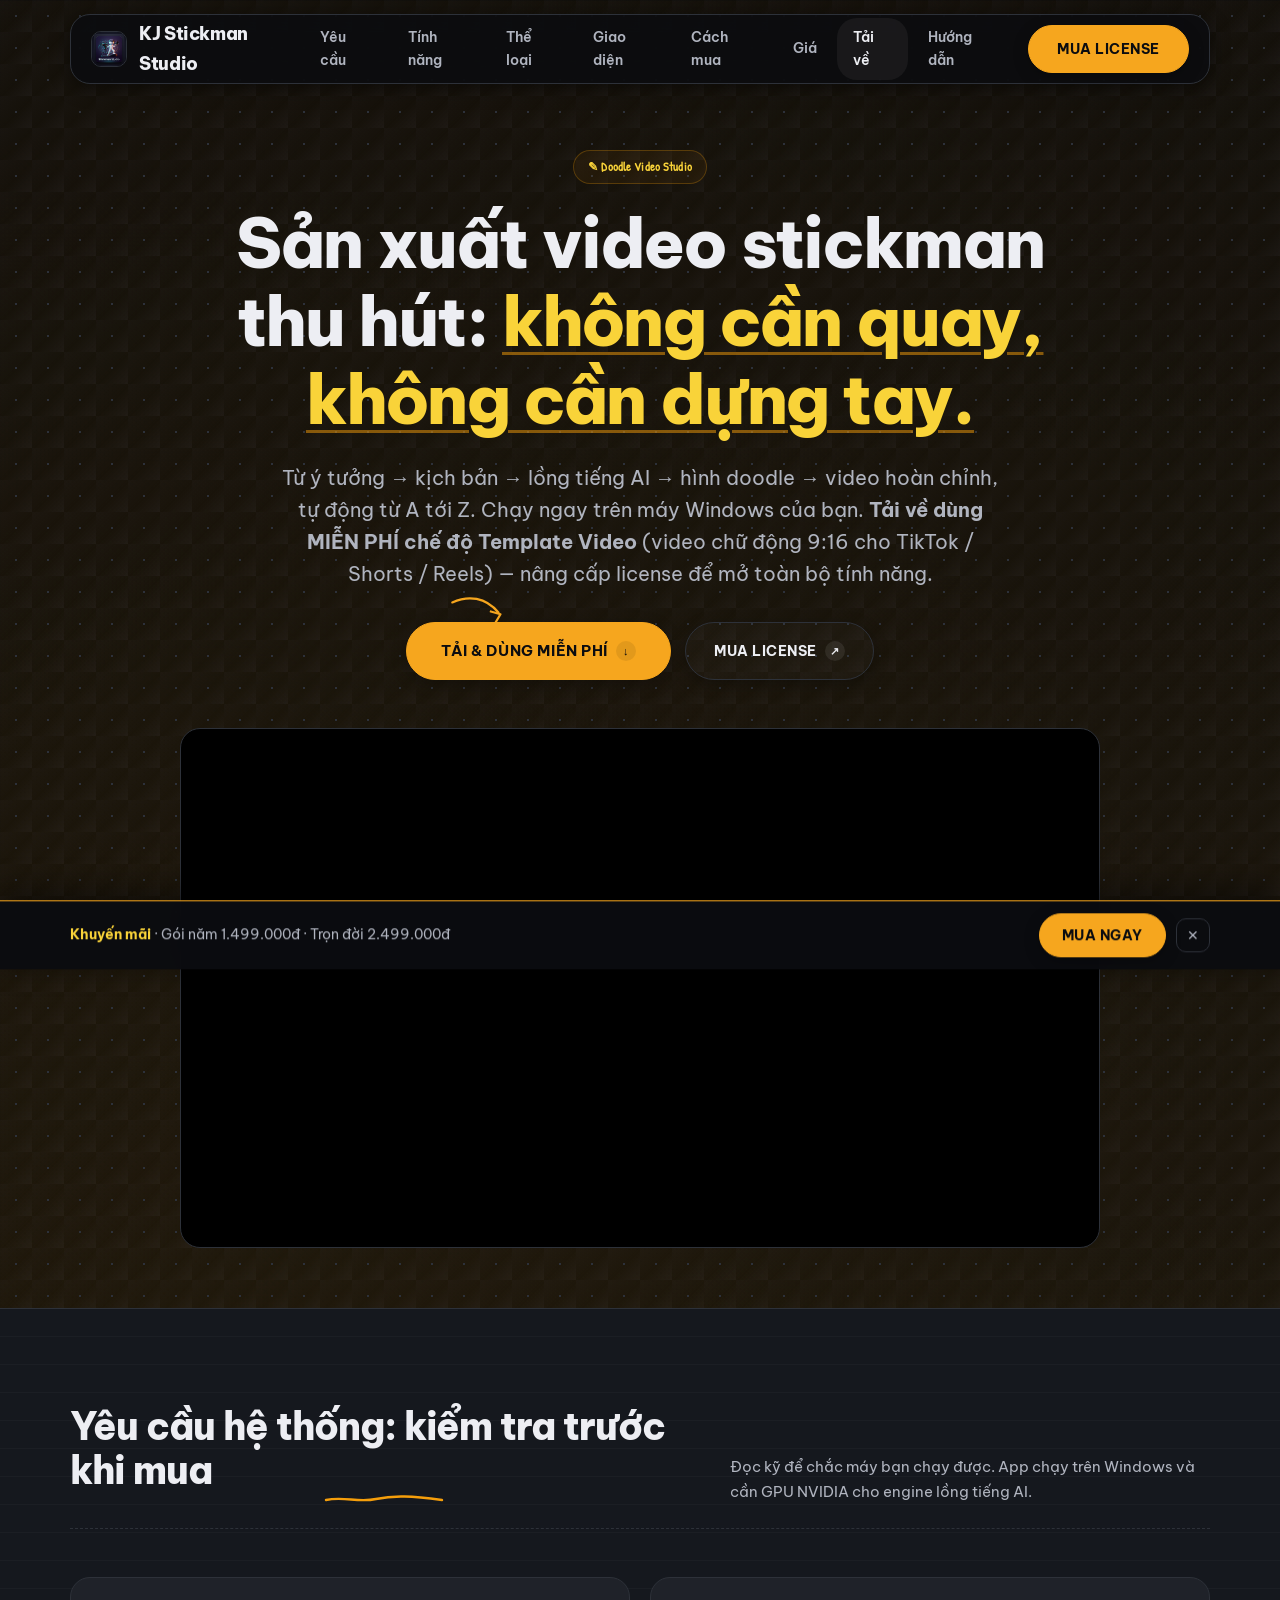
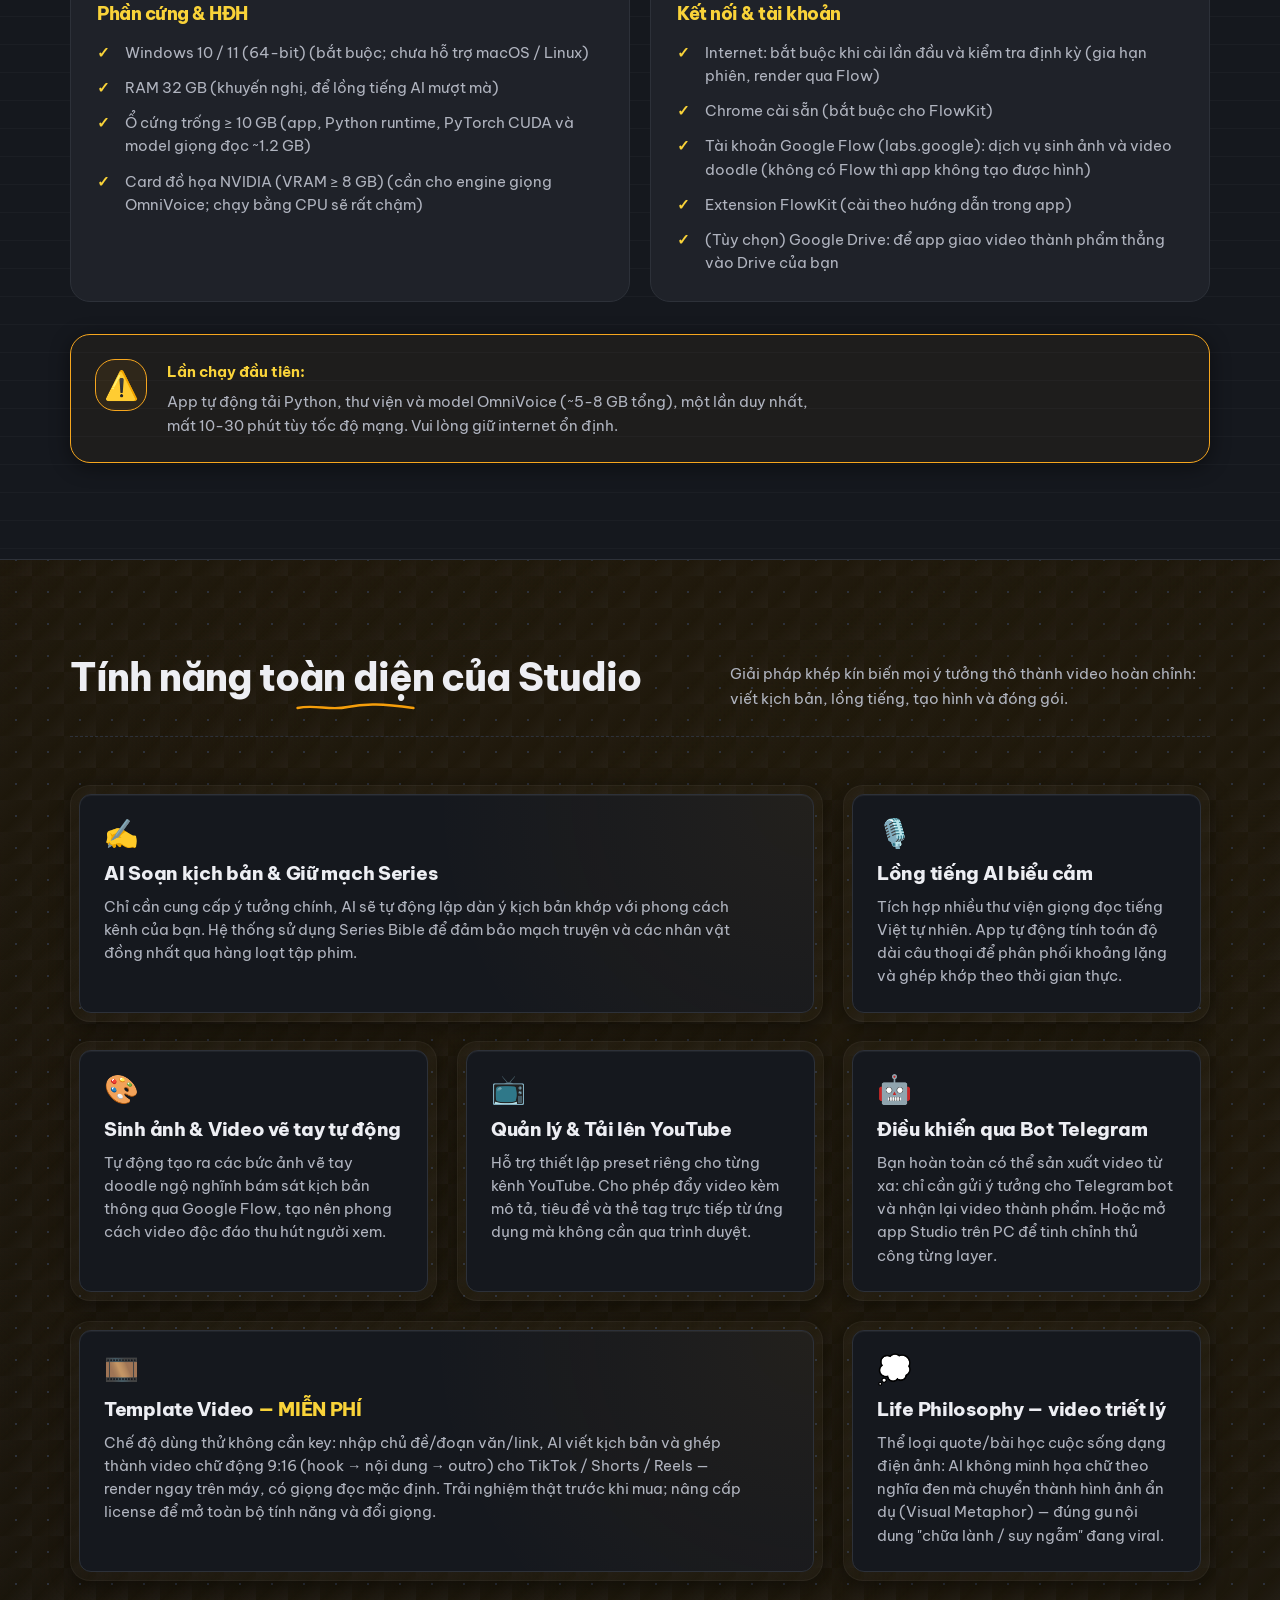
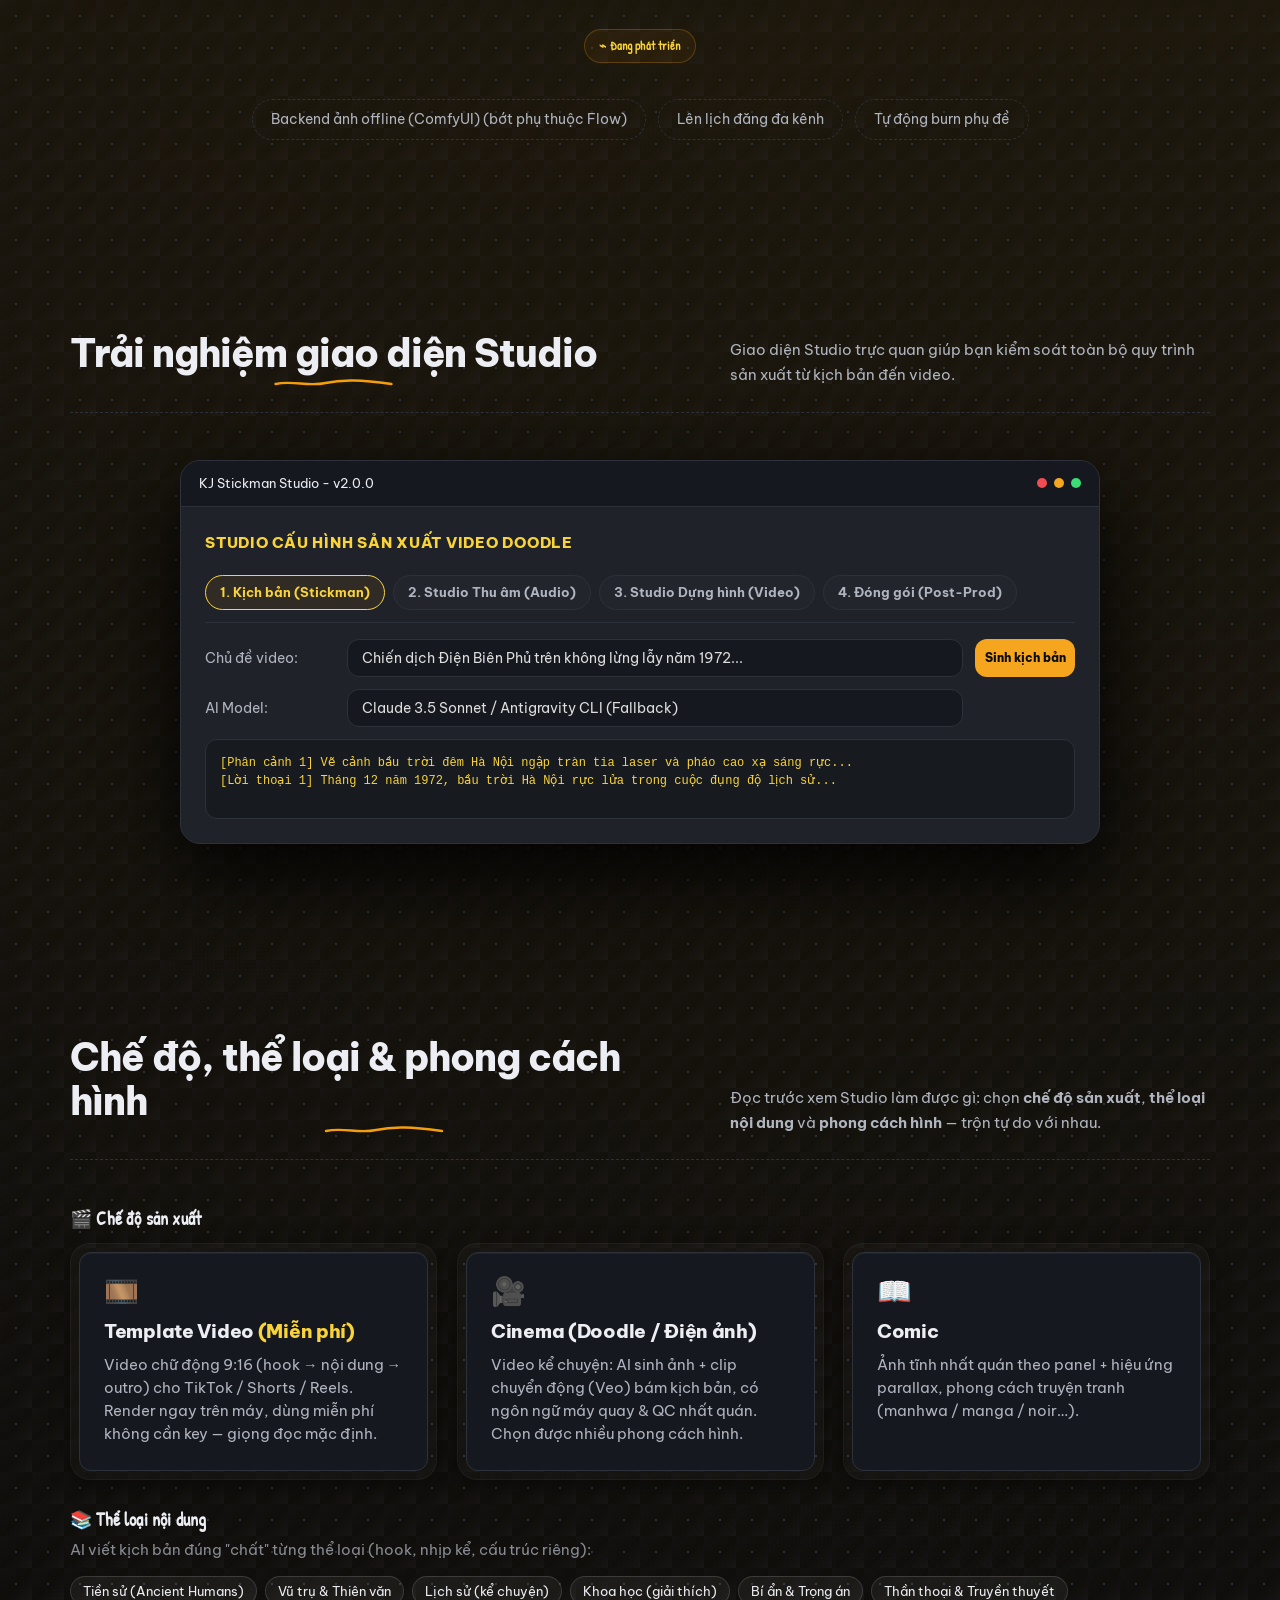
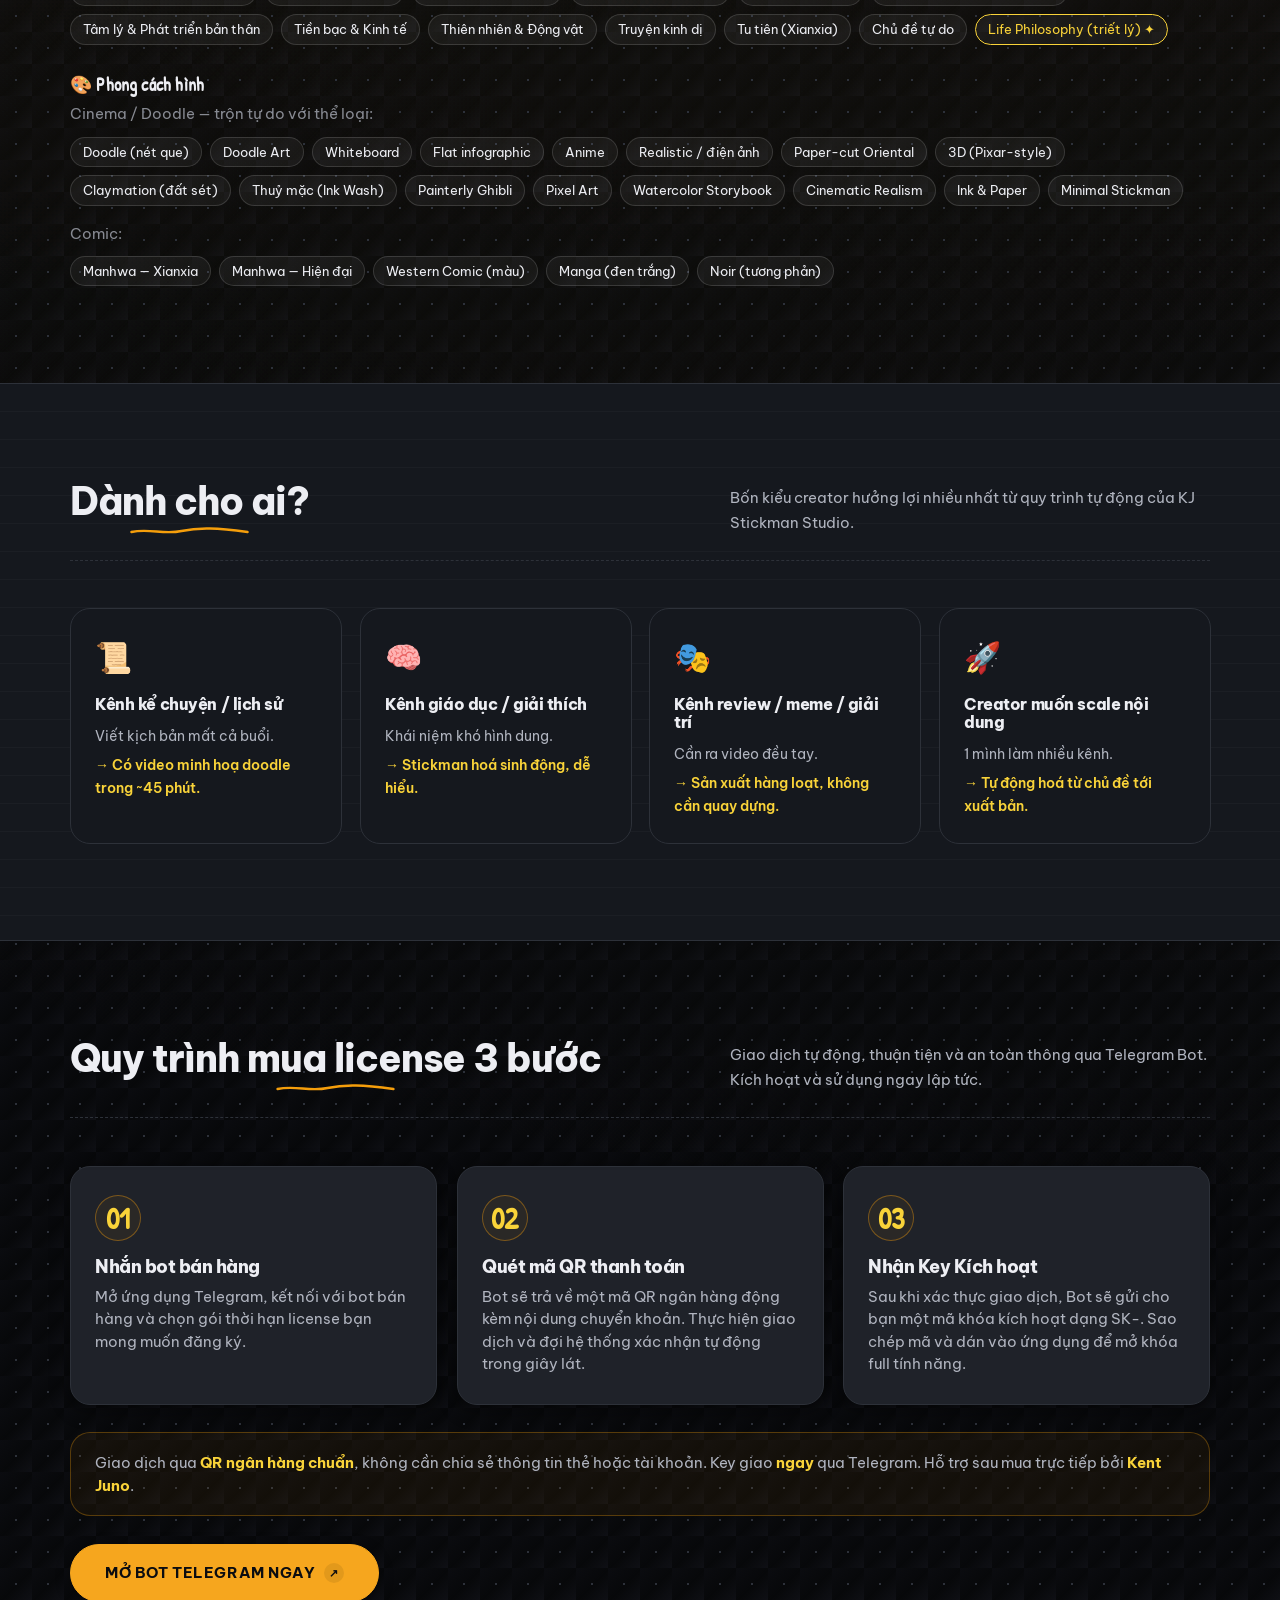
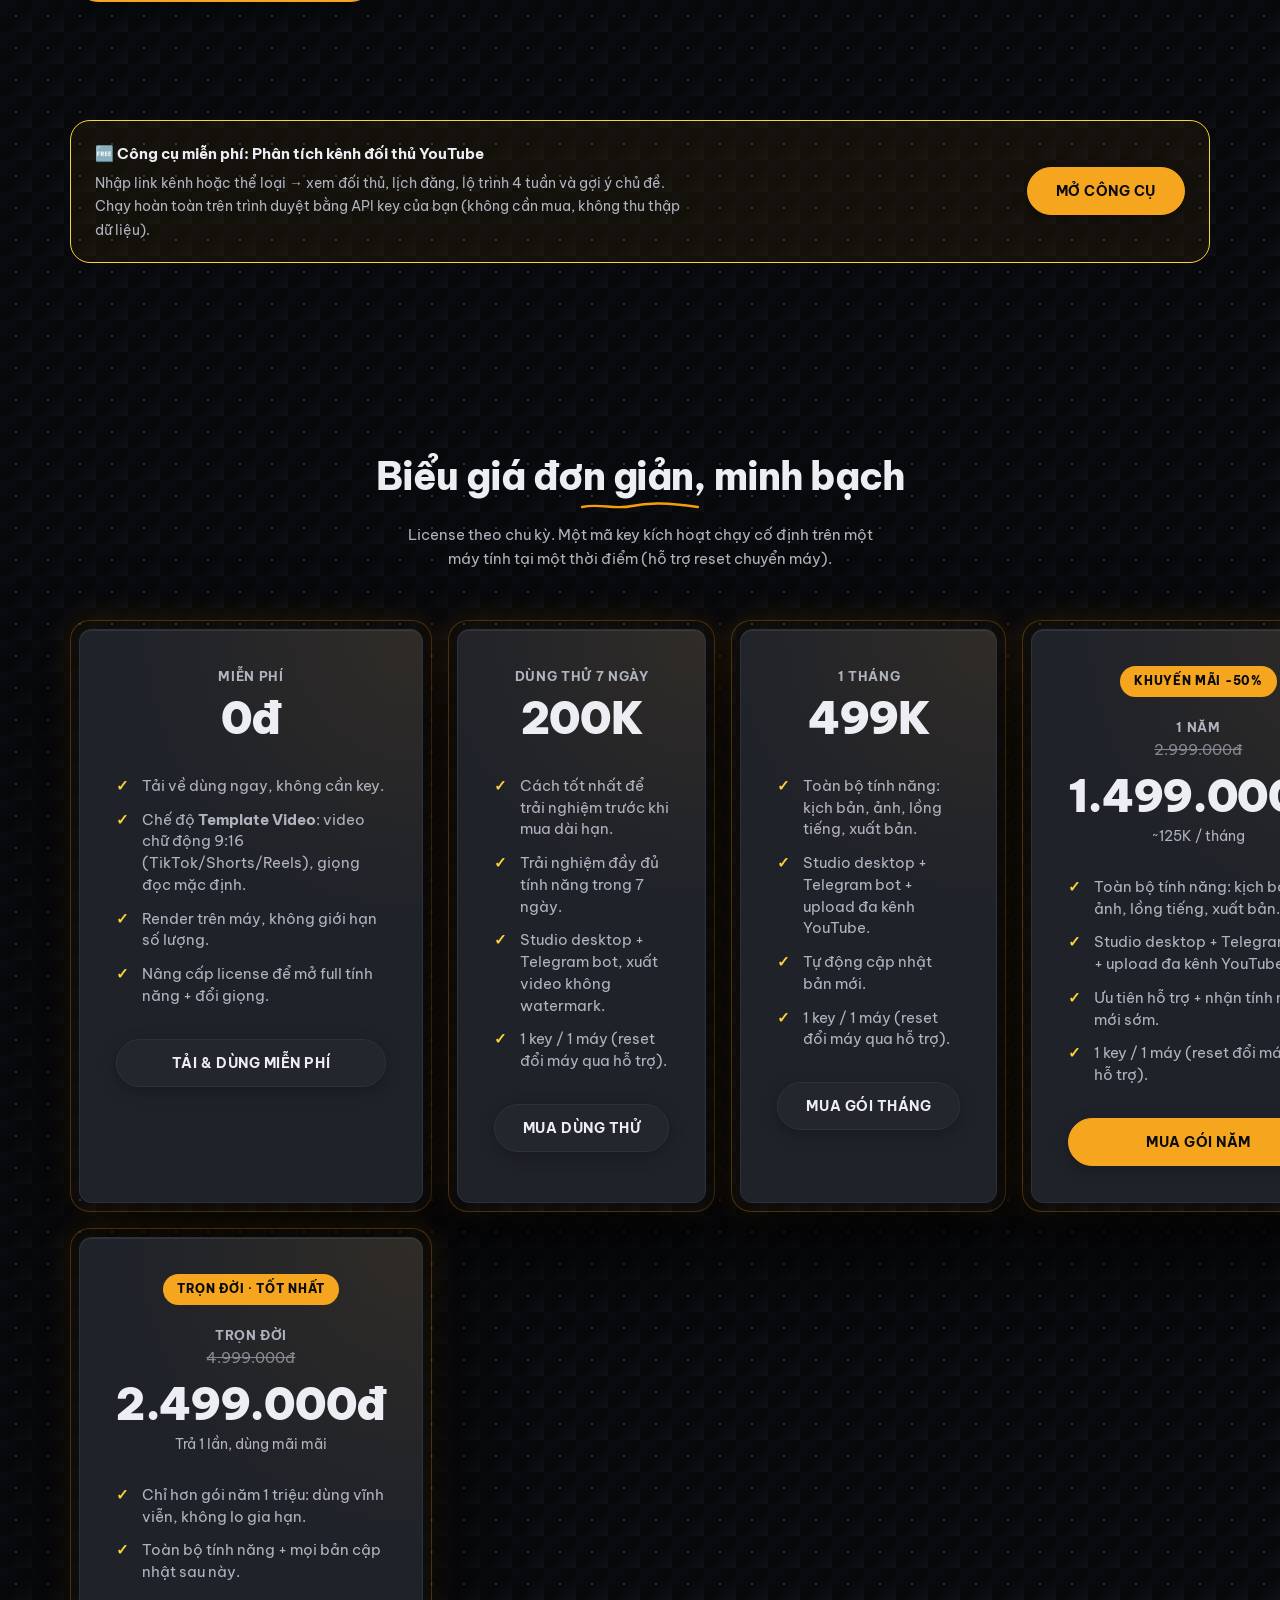
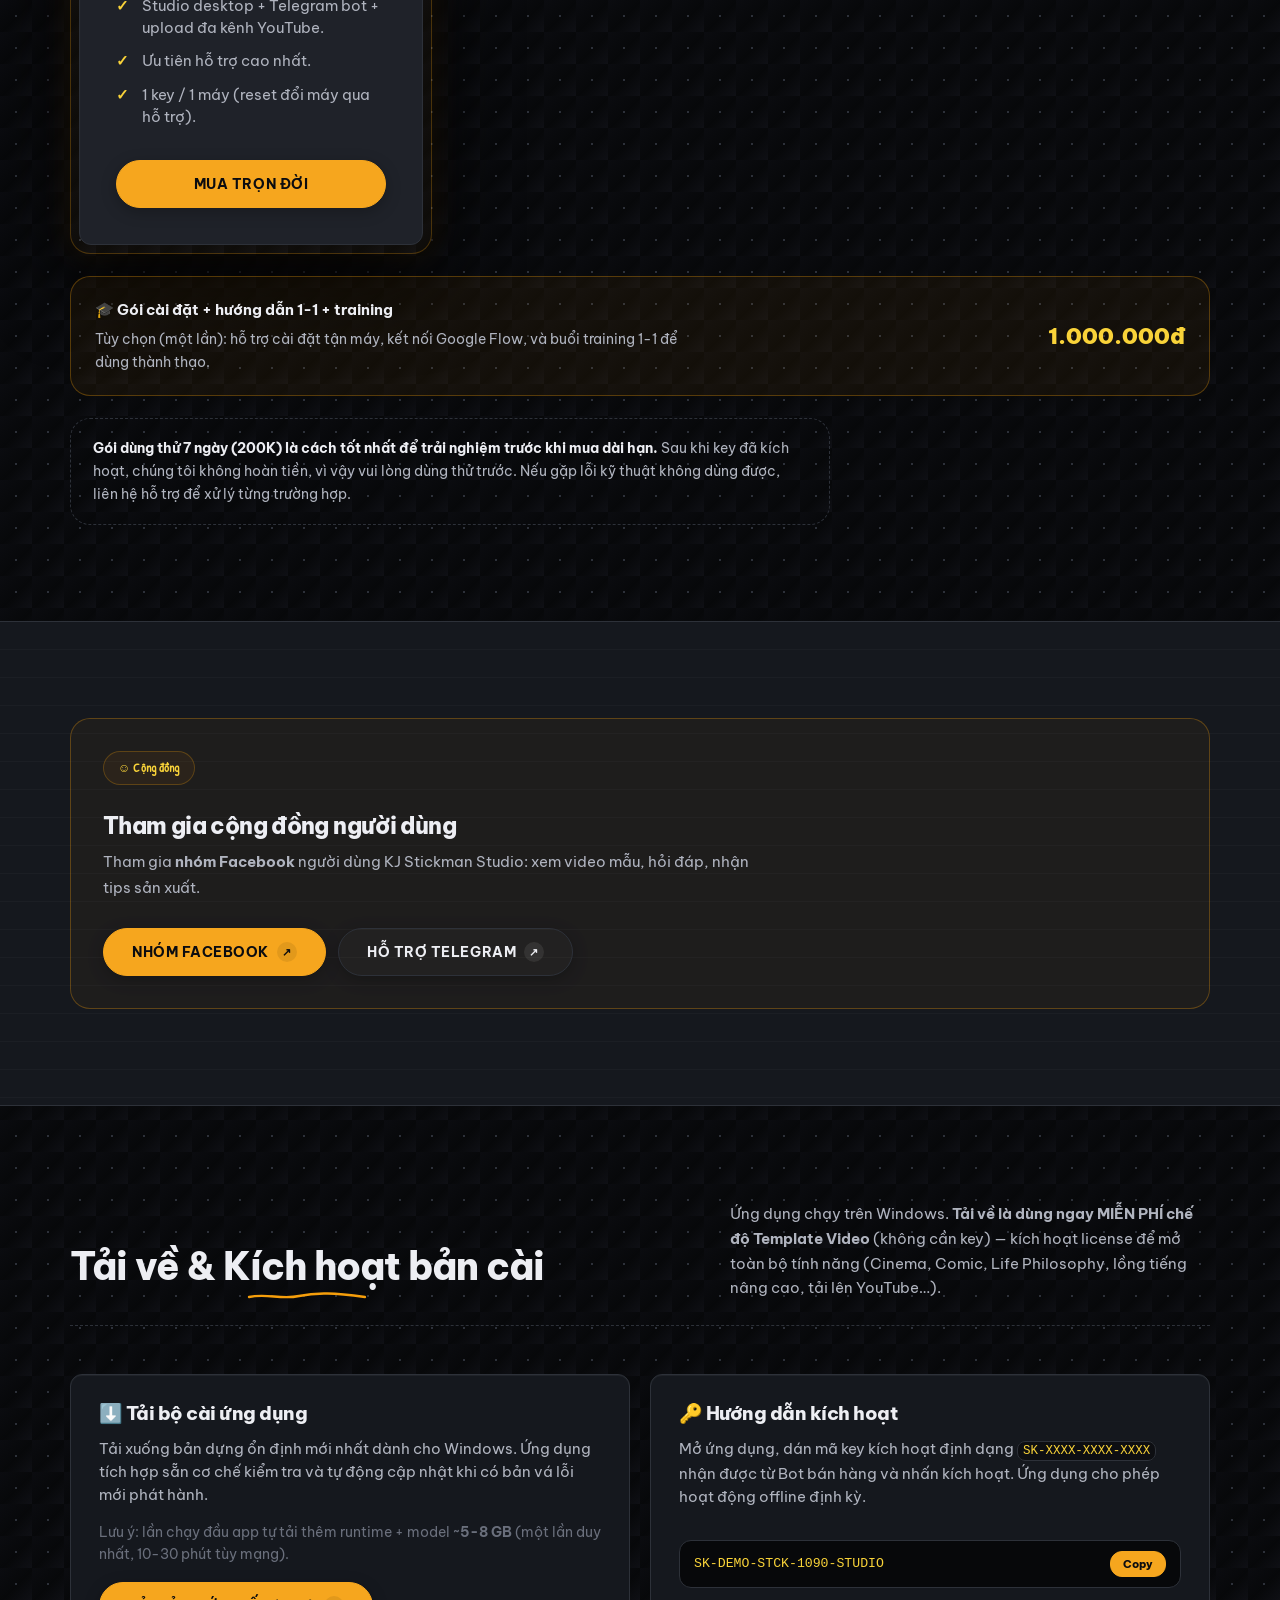
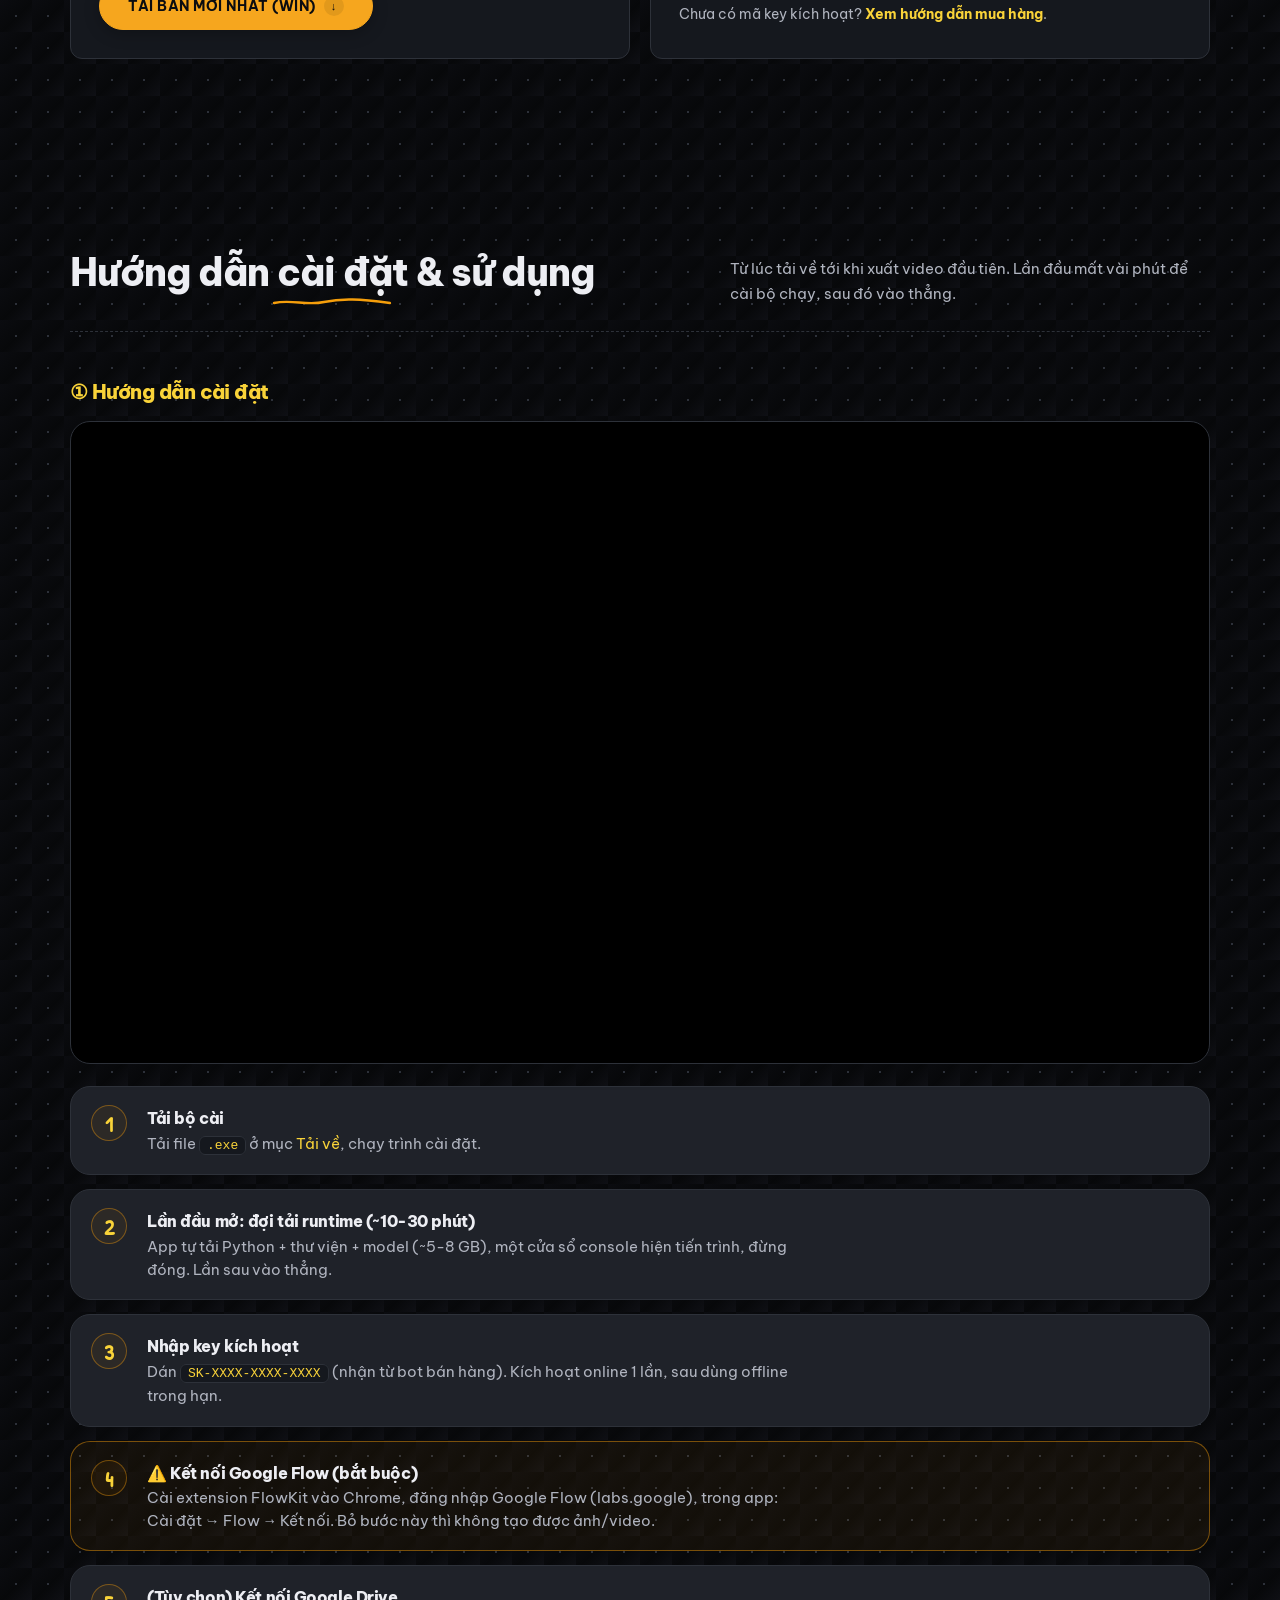
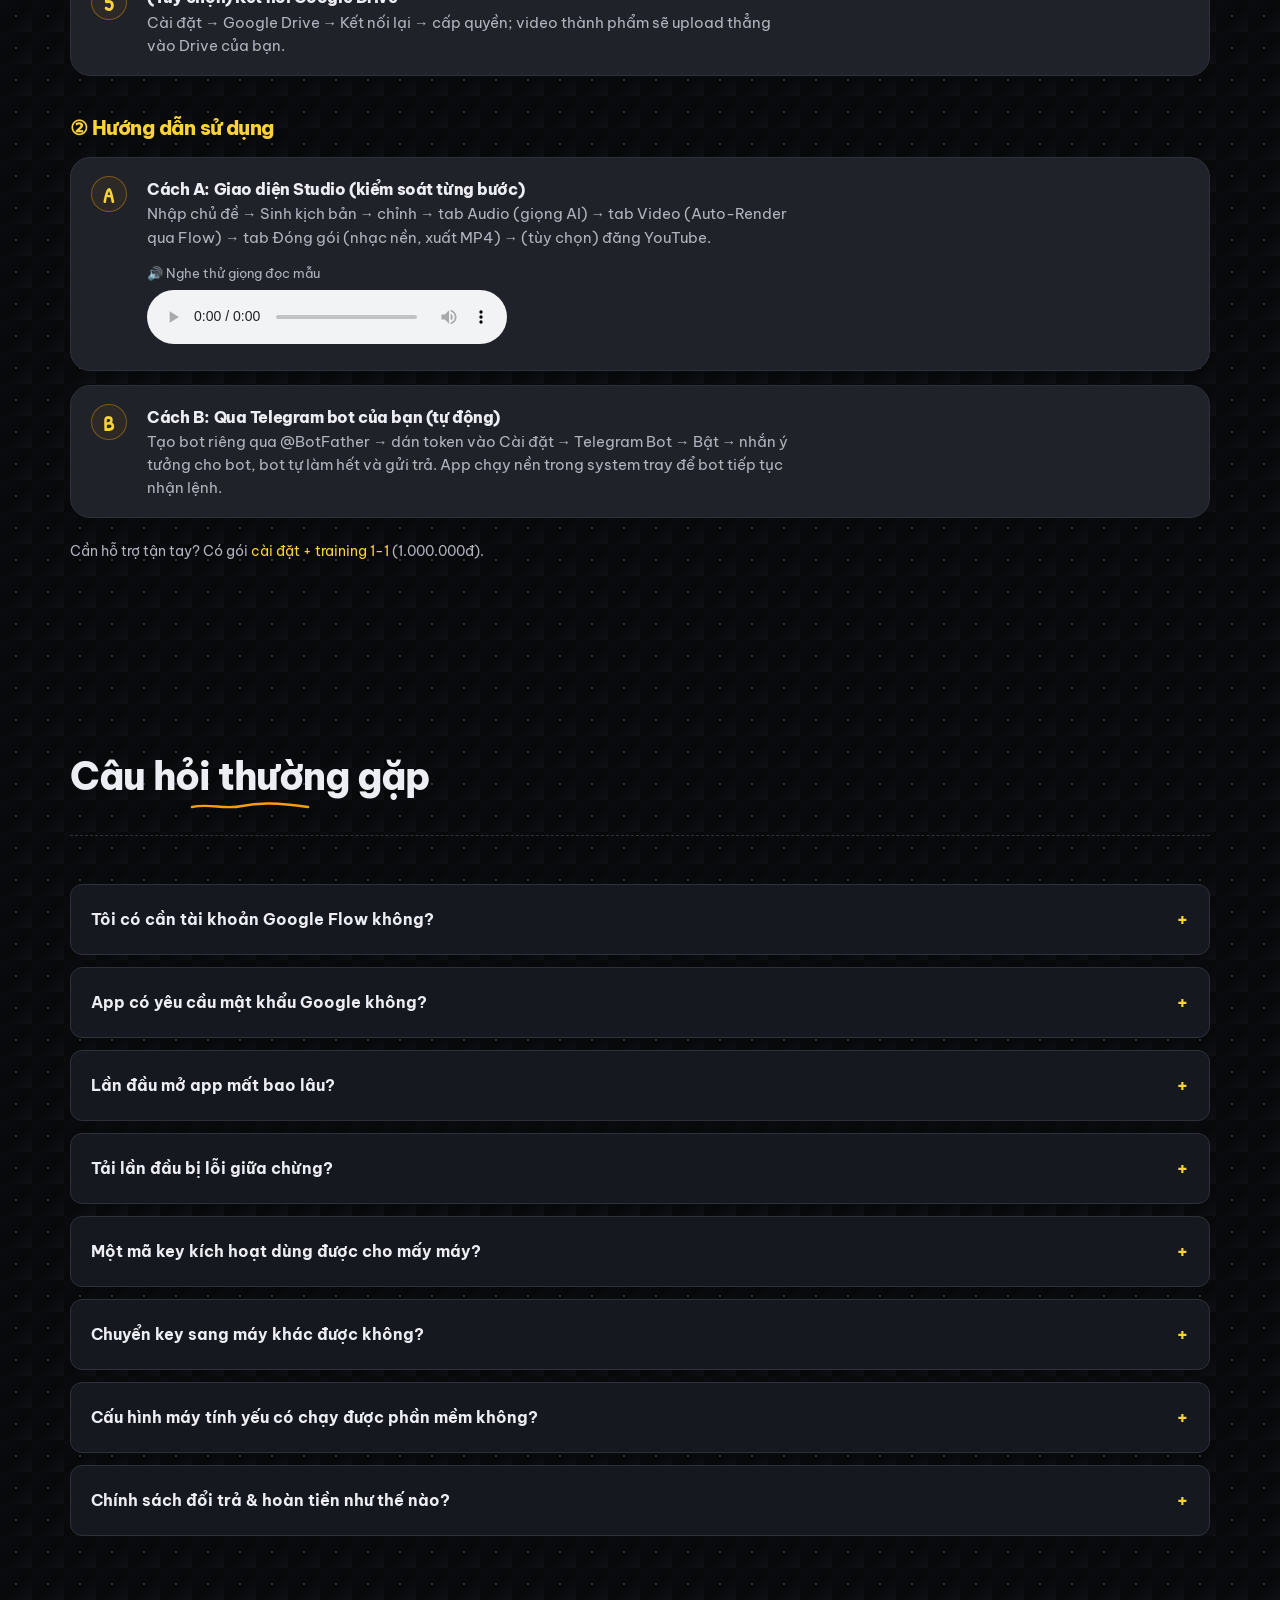
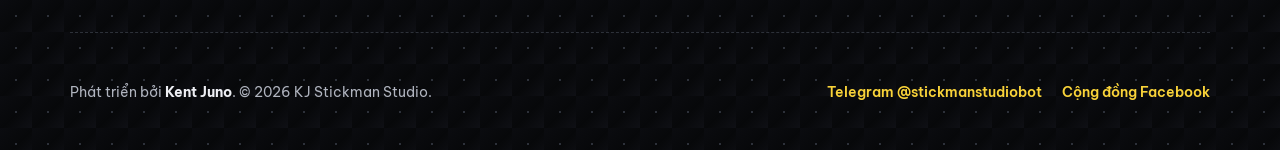
==== commit 8861f8f8: "landing: add catalog section (modes, 13 genres, art styles) + nav link Co-Authored-By: Claude Opus 4" ====
--- a/index.html
+++ b/index.html
@@ -53,6 +53,7 @@
       <div class="nav-links" id="navLinks">
         <a class="lnk" href="#requirements" data-nav>Yêu cầu</a>
         <a class="lnk" href="#features" data-nav>Tính năng</a>
+        <a class="lnk" href="#catalog" data-nav>Thể loại</a>
         <a class="lnk" href="#showcase" data-nav>Giao diện</a>
         <a class="lnk" href="#buy" data-nav>Cách mua</a>
         <a class="lnk" href="#pricing" data-nav>Giá</a>
@@ -310,6 +311,80 @@
         </div>
 
       </div>
+    </div>
+  </section>
+
+  <!-- CATALOG: modes / genres / art styles -->
+  <section id="catalog" class="wrap">
+    <div class="section-head reveal">
+      <h2>Chế độ, thể loại &amp; phong cách hình</h2>
+      <p>Đọc trước xem Studio làm được gì: chọn <b>chế độ sản xuất</b>, <b>thể loại nội dung</b> và <b>phong cách hình</b> — trộn tự do với nhau.</p>
+    </div>
+
+    <h3 class="doodle-hand reveal" style="margin: 4px 0 14px;">🎬 Chế độ sản xuất</h3>
+    <div class="bento-grid">
+      <div class="card-shell reveal"><div class="card">
+        <span class="ic">🎞️</span>
+        <h3>Template Video <span style="color:var(--amber-2)">(Miễn phí)</span></h3>
+        <p>Video chữ động 9:16 (hook → nội dung → outro) cho TikTok / Shorts / Reels. Render ngay trên máy, dùng miễn phí không cần key — giọng đọc mặc định.</p>
+      </div></div>
+      <div class="card-shell reveal delay-1"><div class="card">
+        <span class="ic">🎥</span>
+        <h3>Cinema (Doodle / Điện ảnh)</h3>
+        <p>Video kể chuyện: AI sinh ảnh + clip chuyển động (Veo) bám kịch bản, có ngôn ngữ máy quay &amp; QC nhất quán. Chọn được nhiều phong cách hình.</p>
+      </div></div>
+      <div class="card-shell reveal delay-2"><div class="card">
+        <span class="ic">📖</span>
+        <h3>Comic</h3>
+        <p>Ảnh tĩnh nhất quán theo panel + hiệu ứng parallax, phong cách truyện tranh (manhwa / manga / noir…).</p>
+      </div></div>
+    </div>
+
+    <h3 class="doodle-hand reveal" style="margin: 30px 0 6px;">📚 Thể loại nội dung</h3>
+    <p class="reveal" style="margin:0 0 14px; opacity:.75;">AI viết kịch bản đúng "chất" từng thể loại (hook, nhịp kể, cấu trúc riêng):</p>
+    <div class="reveal" style="display:flex; flex-wrap:wrap; gap:8px;">
+      <span class="chip-tag">Tiền sử (Ancient Humans)</span>
+      <span class="chip-tag">Vũ trụ &amp; Thiên văn</span>
+      <span class="chip-tag">Lịch sử (kể chuyện)</span>
+      <span class="chip-tag">Khoa học (giải thích)</span>
+      <span class="chip-tag">Bí ẩn &amp; Trọng án</span>
+      <span class="chip-tag">Thần thoại &amp; Truyền thuyết</span>
+      <span class="chip-tag">Tâm lý &amp; Phát triển bản thân</span>
+      <span class="chip-tag">Tiền bạc &amp; Kinh tế</span>
+      <span class="chip-tag">Thiên nhiên &amp; Động vật</span>
+      <span class="chip-tag">Truyện kinh dị</span>
+      <span class="chip-tag">Tu tiên (Xianxia)</span>
+      <span class="chip-tag">Chủ đề tự do</span>
+      <span class="chip-tag" style="border-color:var(--amber-2); color:var(--amber-2)">Life Philosophy (triết lý) ✦</span>
+    </div>
+
+    <h3 class="doodle-hand reveal" style="margin: 30px 0 6px;">🎨 Phong cách hình</h3>
+    <p class="reveal" style="margin:0 0 10px; opacity:.75;">Cinema / Doodle — trộn tự do với thể loại:</p>
+    <div class="reveal" style="display:flex; flex-wrap:wrap; gap:8px;">
+      <span class="chip-tag">Doodle (nét que)</span>
+      <span class="chip-tag">Doodle Art</span>
+      <span class="chip-tag">Whiteboard</span>
+      <span class="chip-tag">Flat infographic</span>
+      <span class="chip-tag">Anime</span>
+      <span class="chip-tag">Realistic / điện ảnh</span>
+      <span class="chip-tag">Paper-cut Oriental</span>
+      <span class="chip-tag">3D (Pixar-style)</span>
+      <span class="chip-tag">Claymation (đất sét)</span>
+      <span class="chip-tag">Thuỷ mặc (Ink Wash)</span>
+      <span class="chip-tag">Painterly Ghibli</span>
+      <span class="chip-tag">Pixel Art</span>
+      <span class="chip-tag">Watercolor Storybook</span>
+      <span class="chip-tag">Cinematic Realism</span>
+      <span class="chip-tag">Ink &amp; Paper</span>
+      <span class="chip-tag">Minimal Stickman</span>
+    </div>
+    <p class="reveal" style="margin:16px 0 10px; opacity:.75;">Comic:</p>
+    <div class="reveal" style="display:flex; flex-wrap:wrap; gap:8px;">
+      <span class="chip-tag">Manhwa — Xianxia</span>
+      <span class="chip-tag">Manhwa — Hiện đại</span>
+      <span class="chip-tag">Western Comic (màu)</span>
+      <span class="chip-tag">Manga (đen trắng)</span>
+      <span class="chip-tag">Noir (tương phản)</span>
     </div>
   </section>
 
--- a/styles.css
+++ b/styles.css
@@ -1490,3 +1490,7 @@
   height: 100%;
   border: 0;
 }
+
+/* Catalog chips (modes/genres/styles section) */
+.chip-tag{display:inline-block;padding:6px 12px;border-radius:999px;border:1px solid rgba(255,255,255,.14);background:rgba(255,255,255,.05);font-size:13px;line-height:1.25;white-space:nowrap;transition:border-color .2s,background .2s;}
+.chip-tag:hover{border-color:var(--amber-2);background:rgba(255,255,255,.08);}
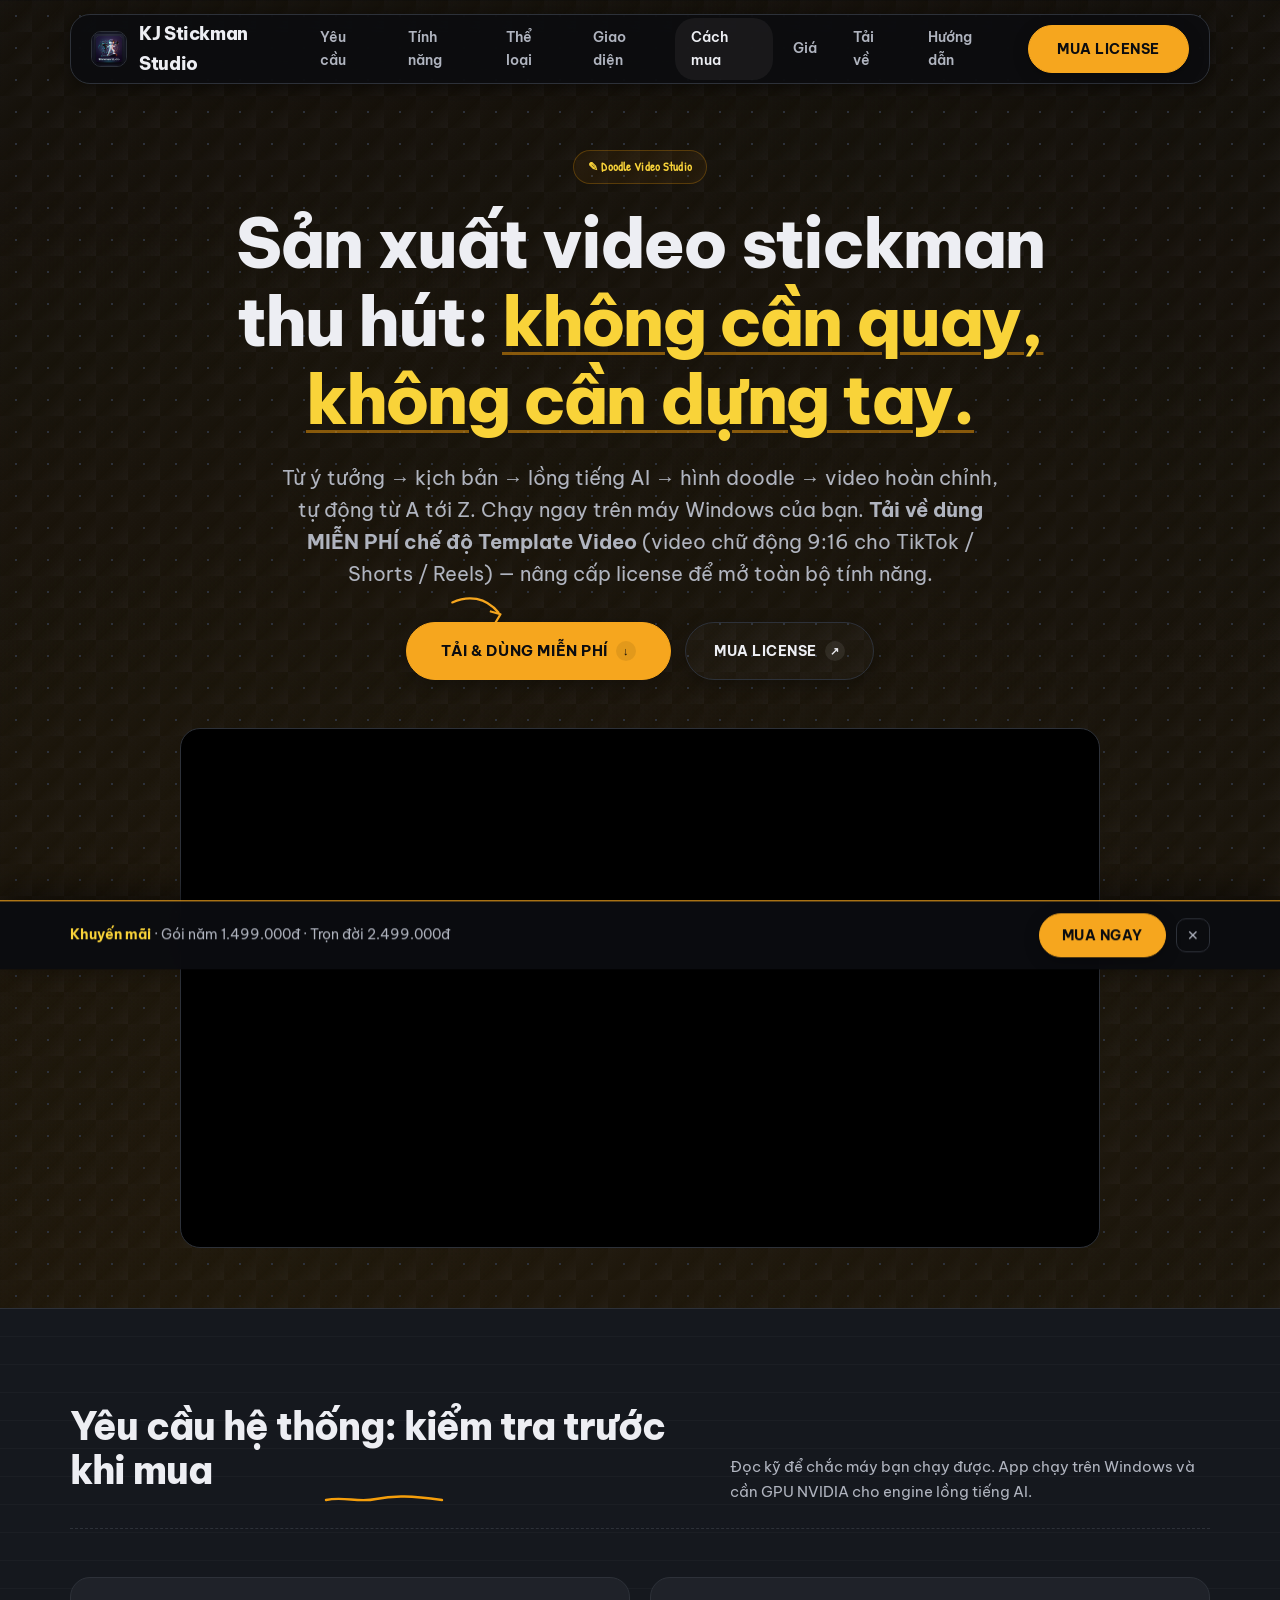
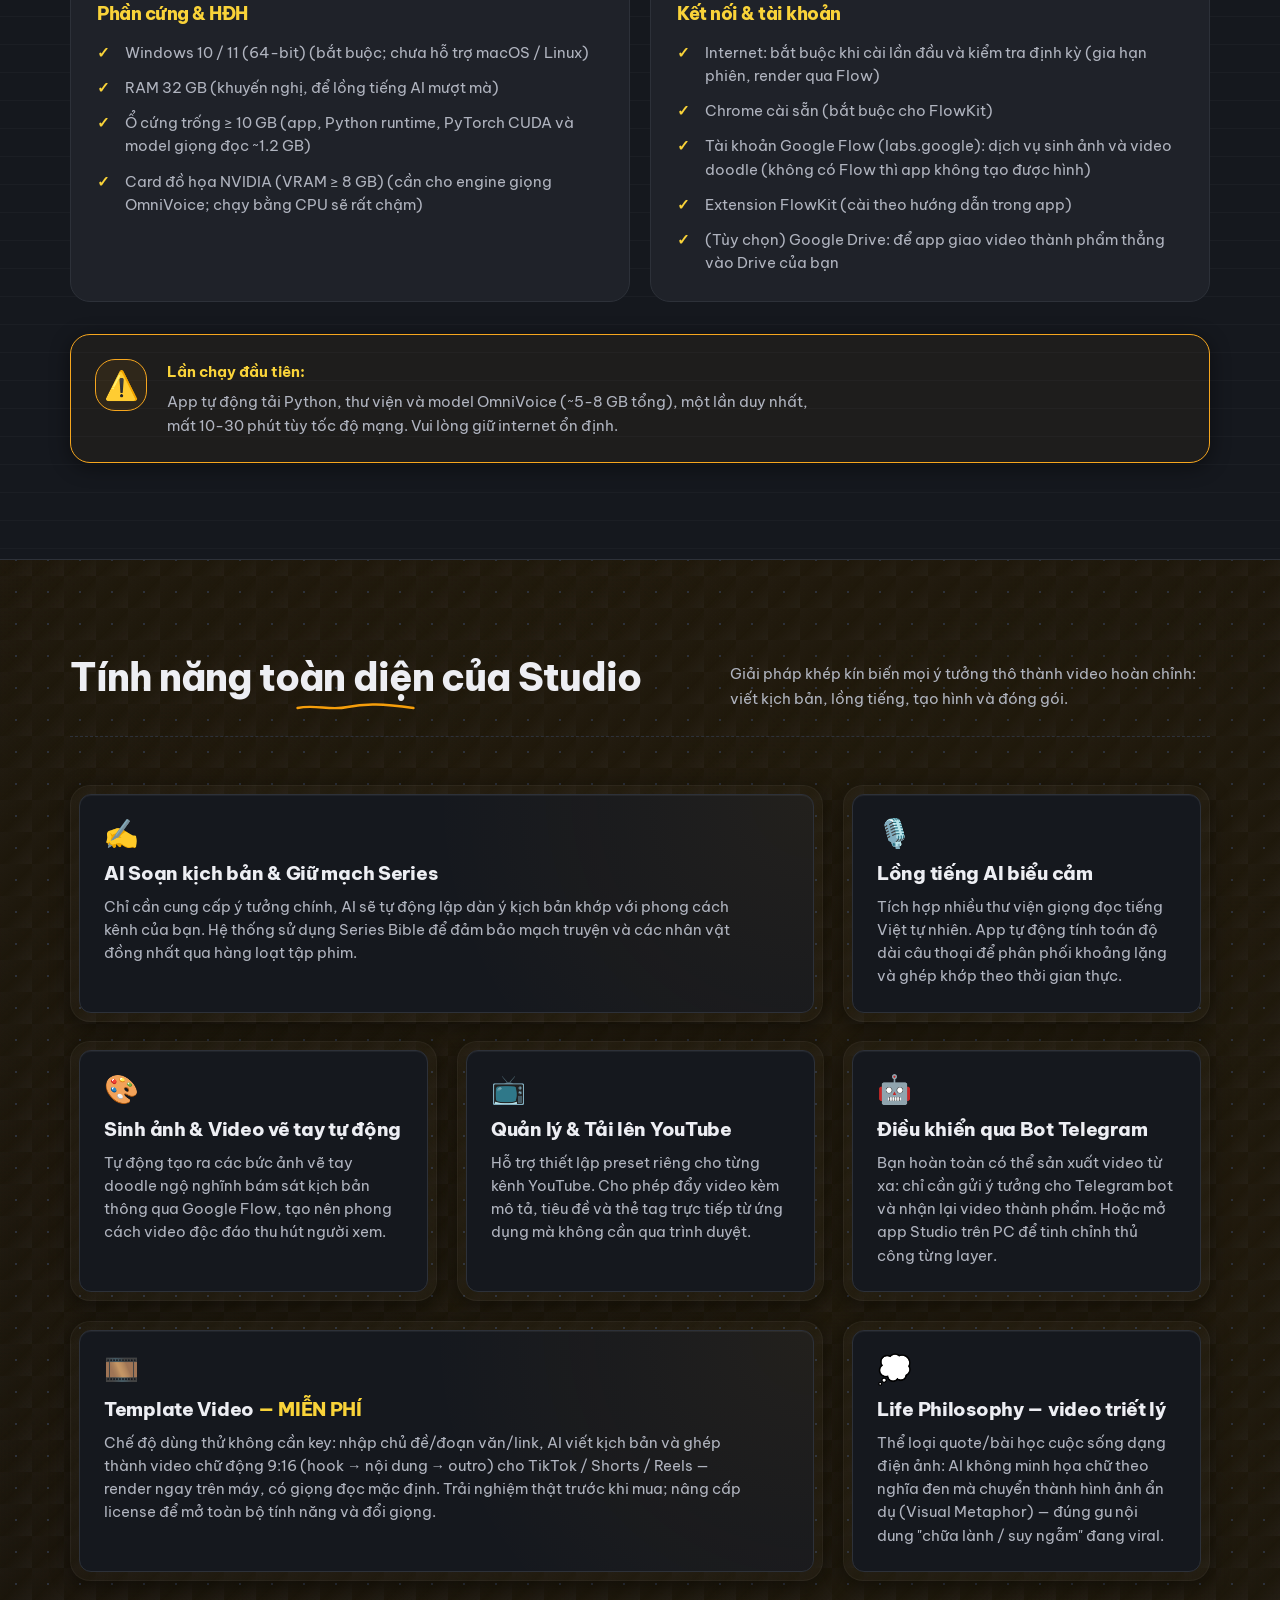
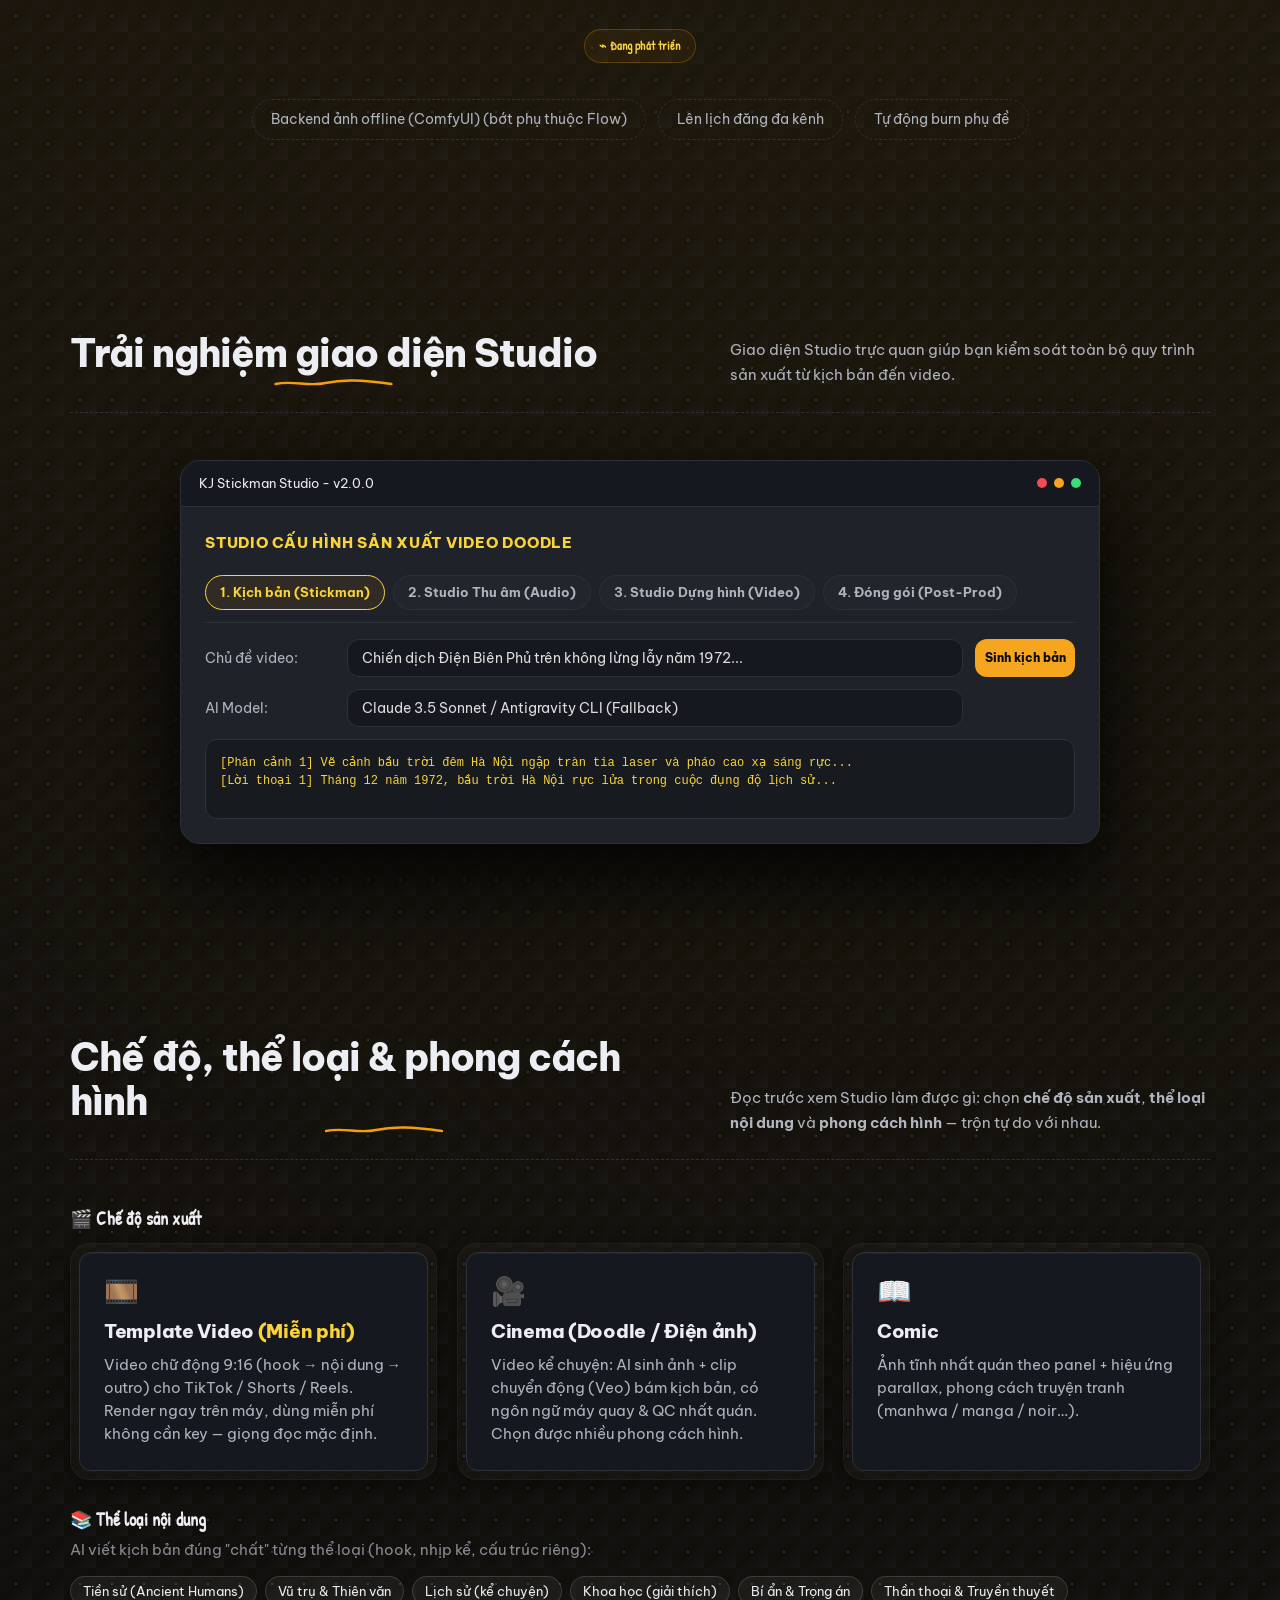
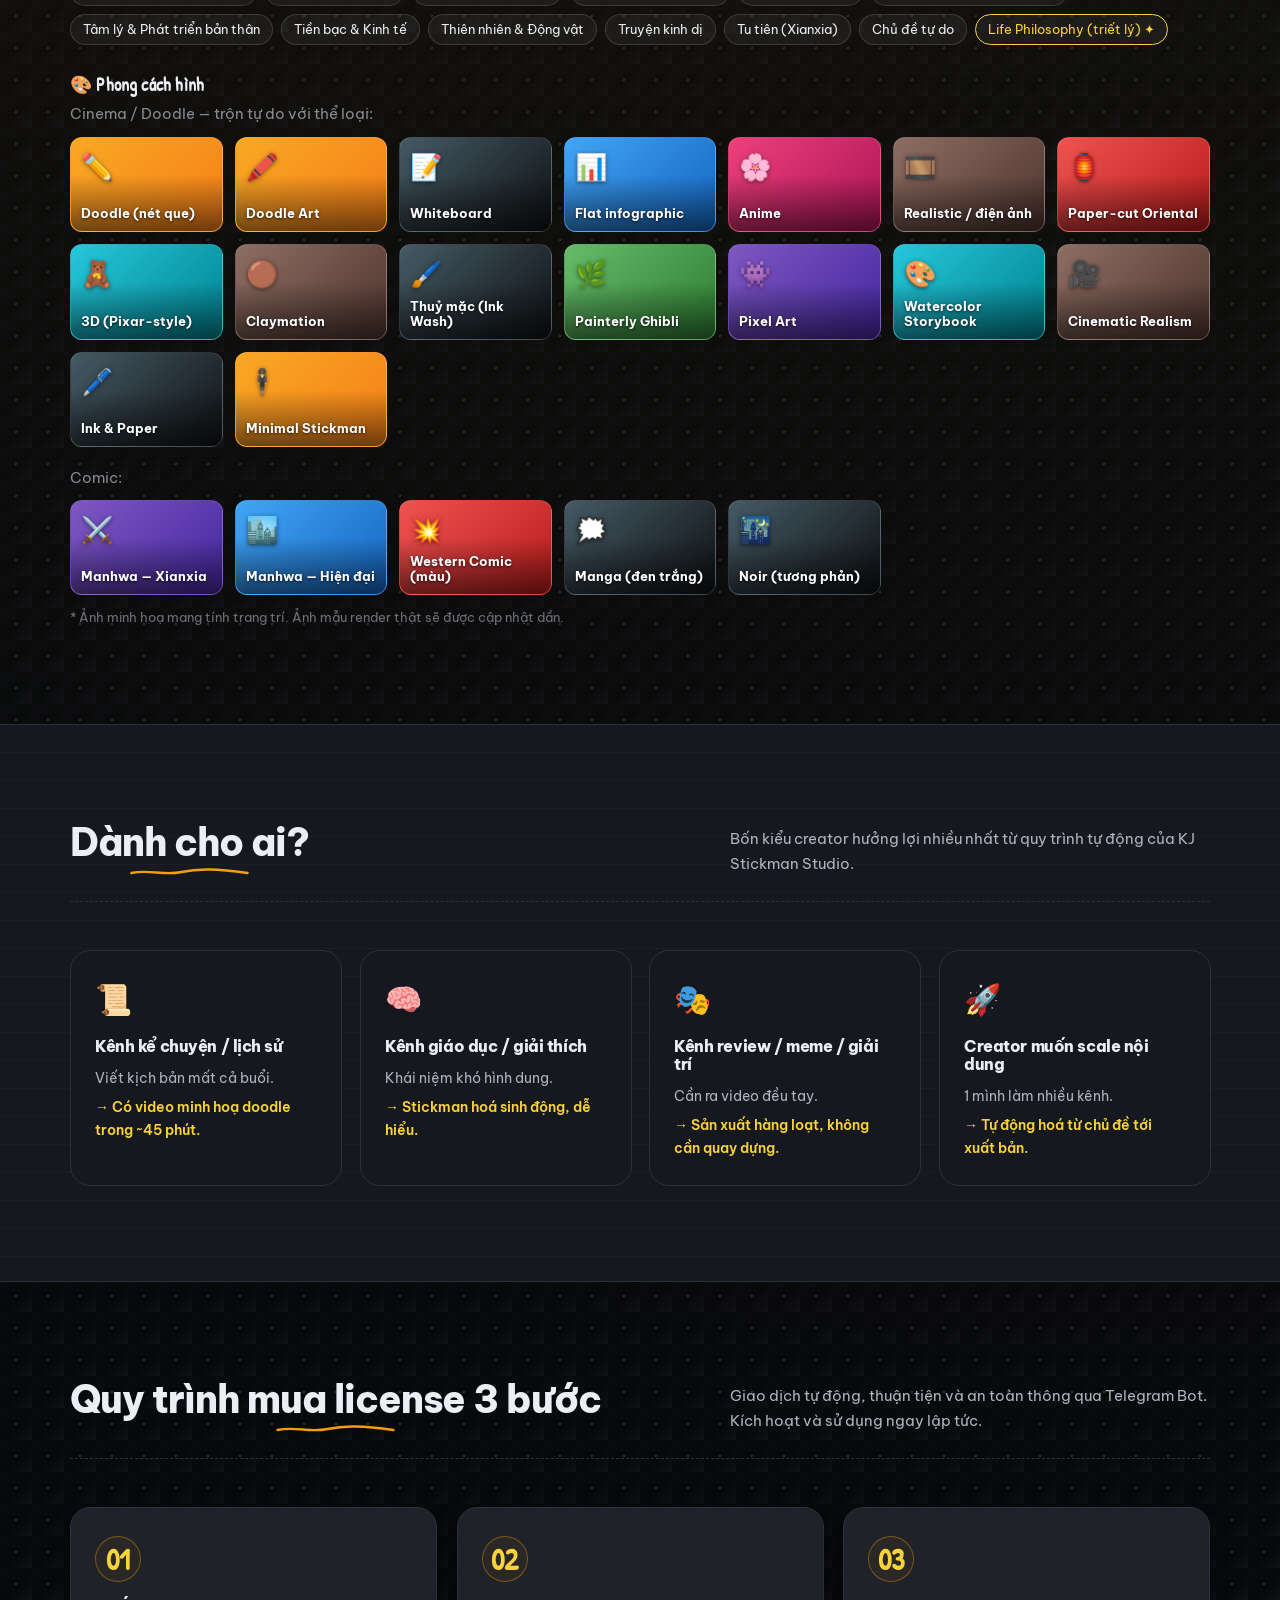
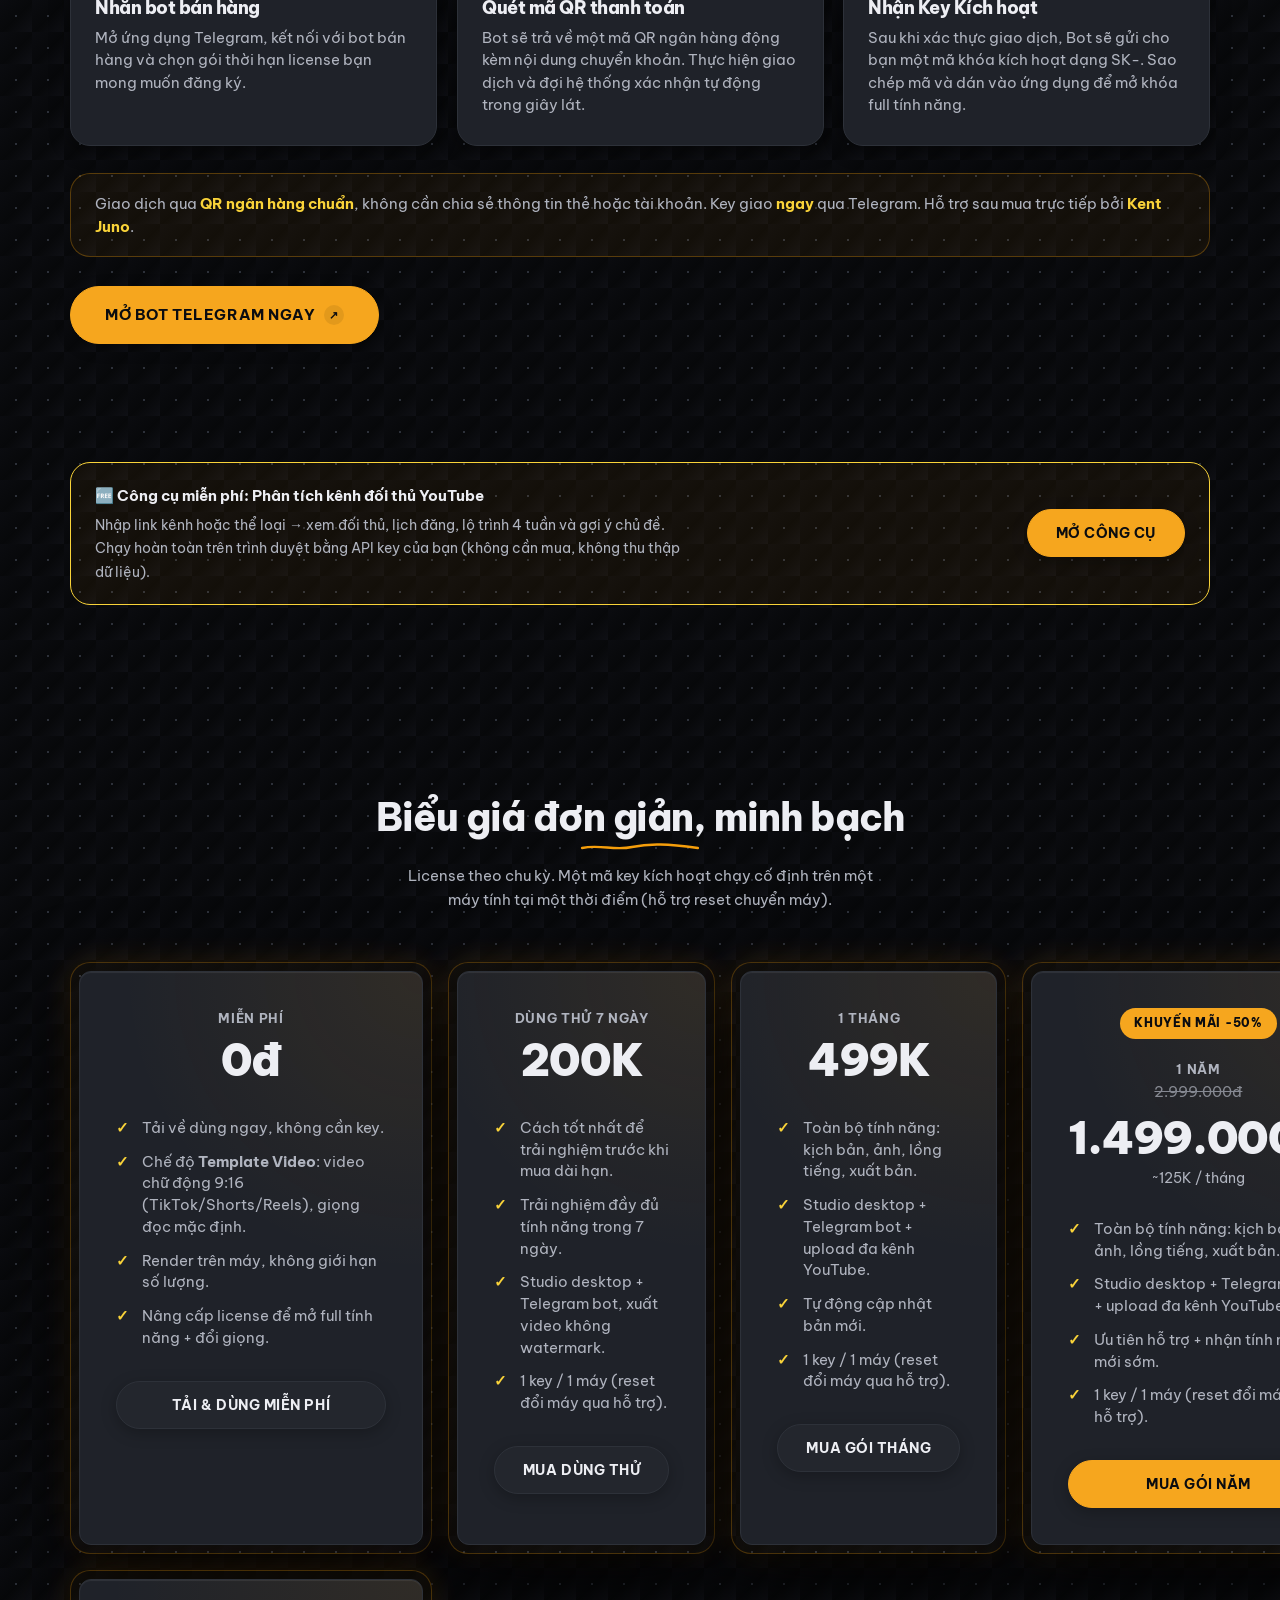
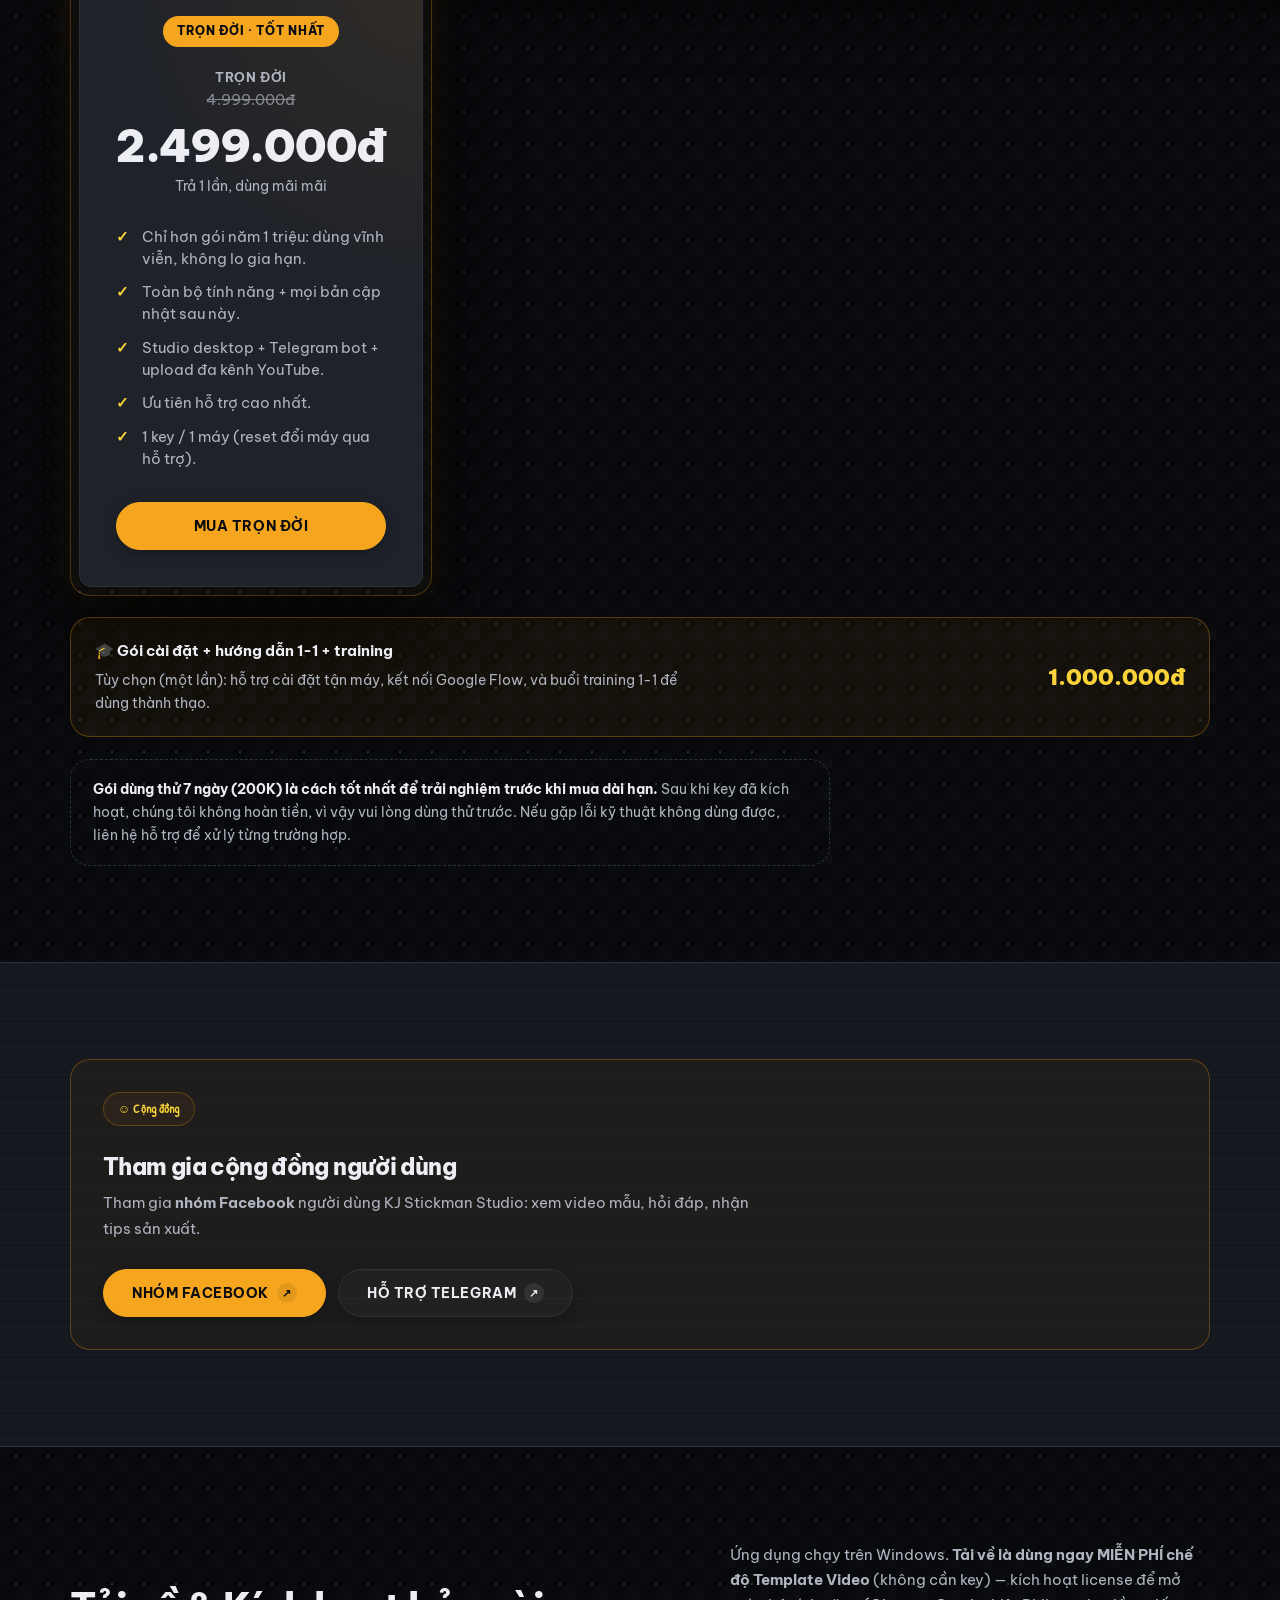
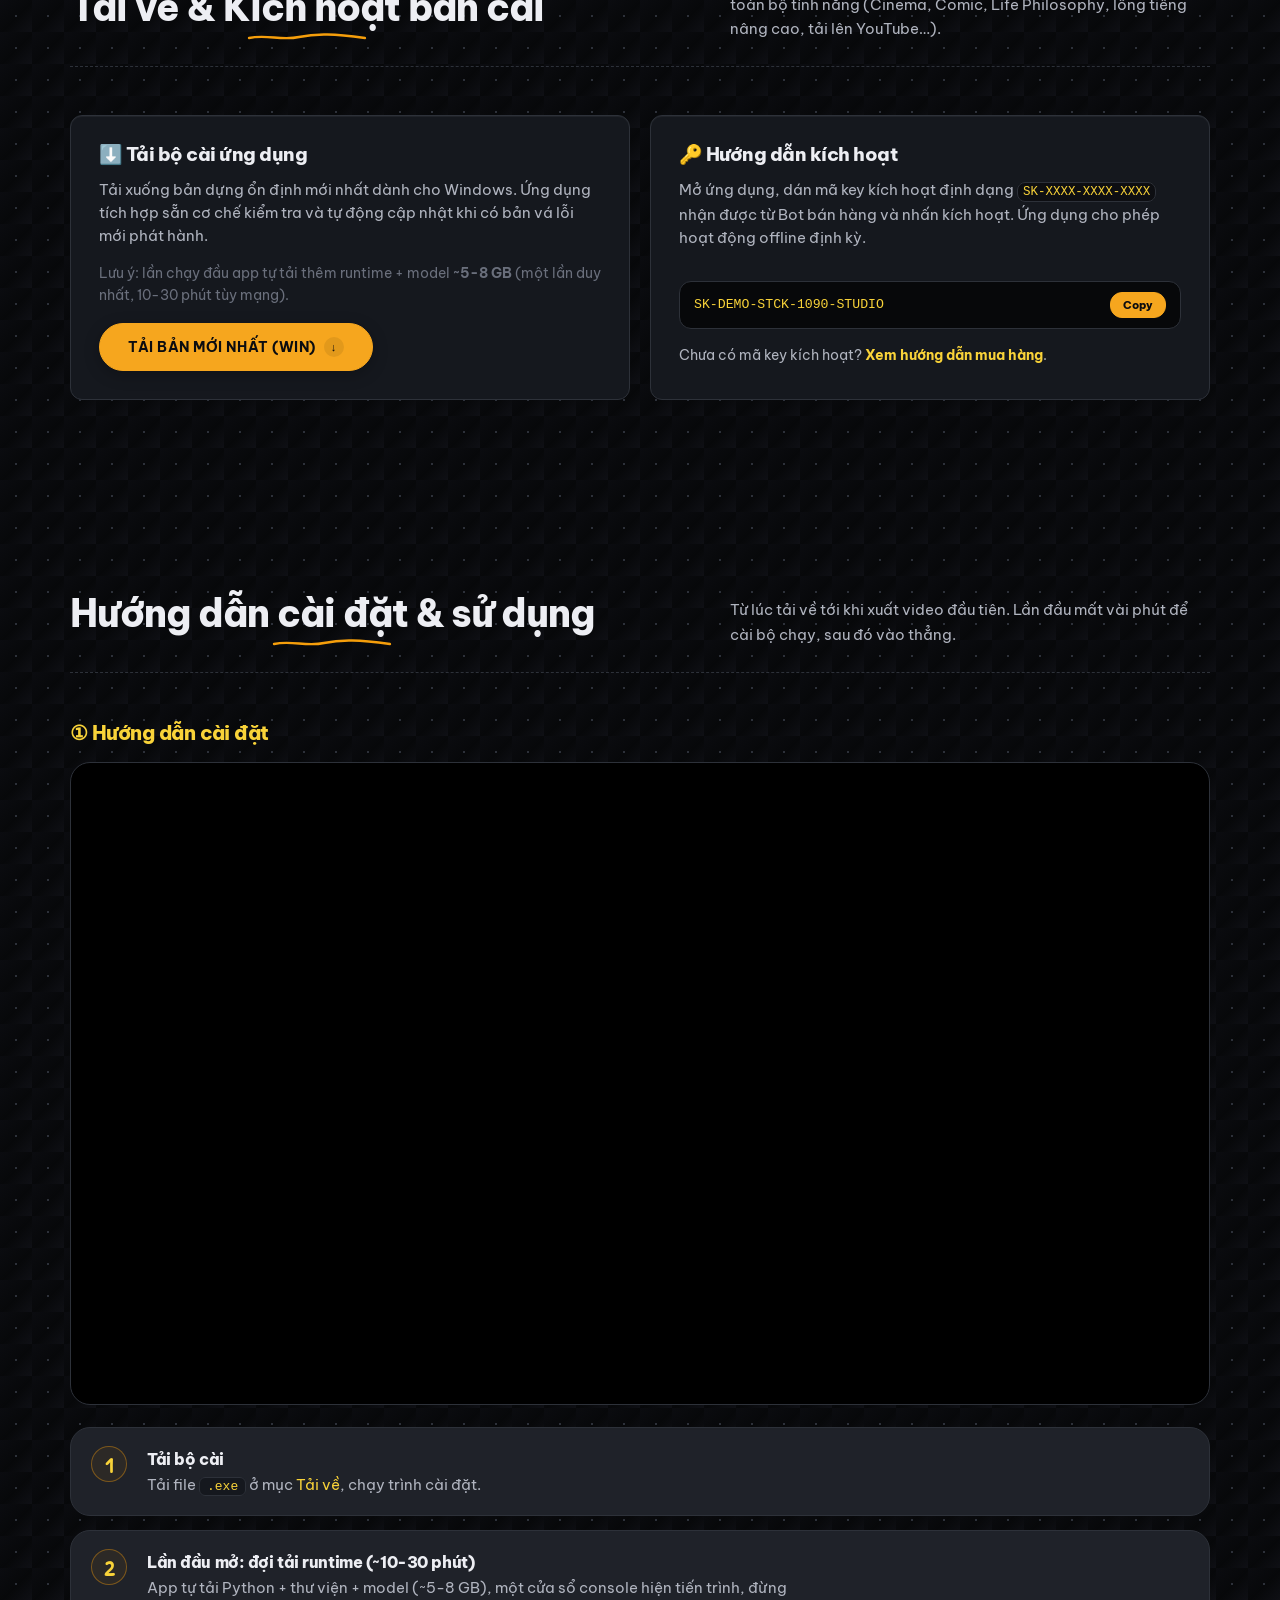
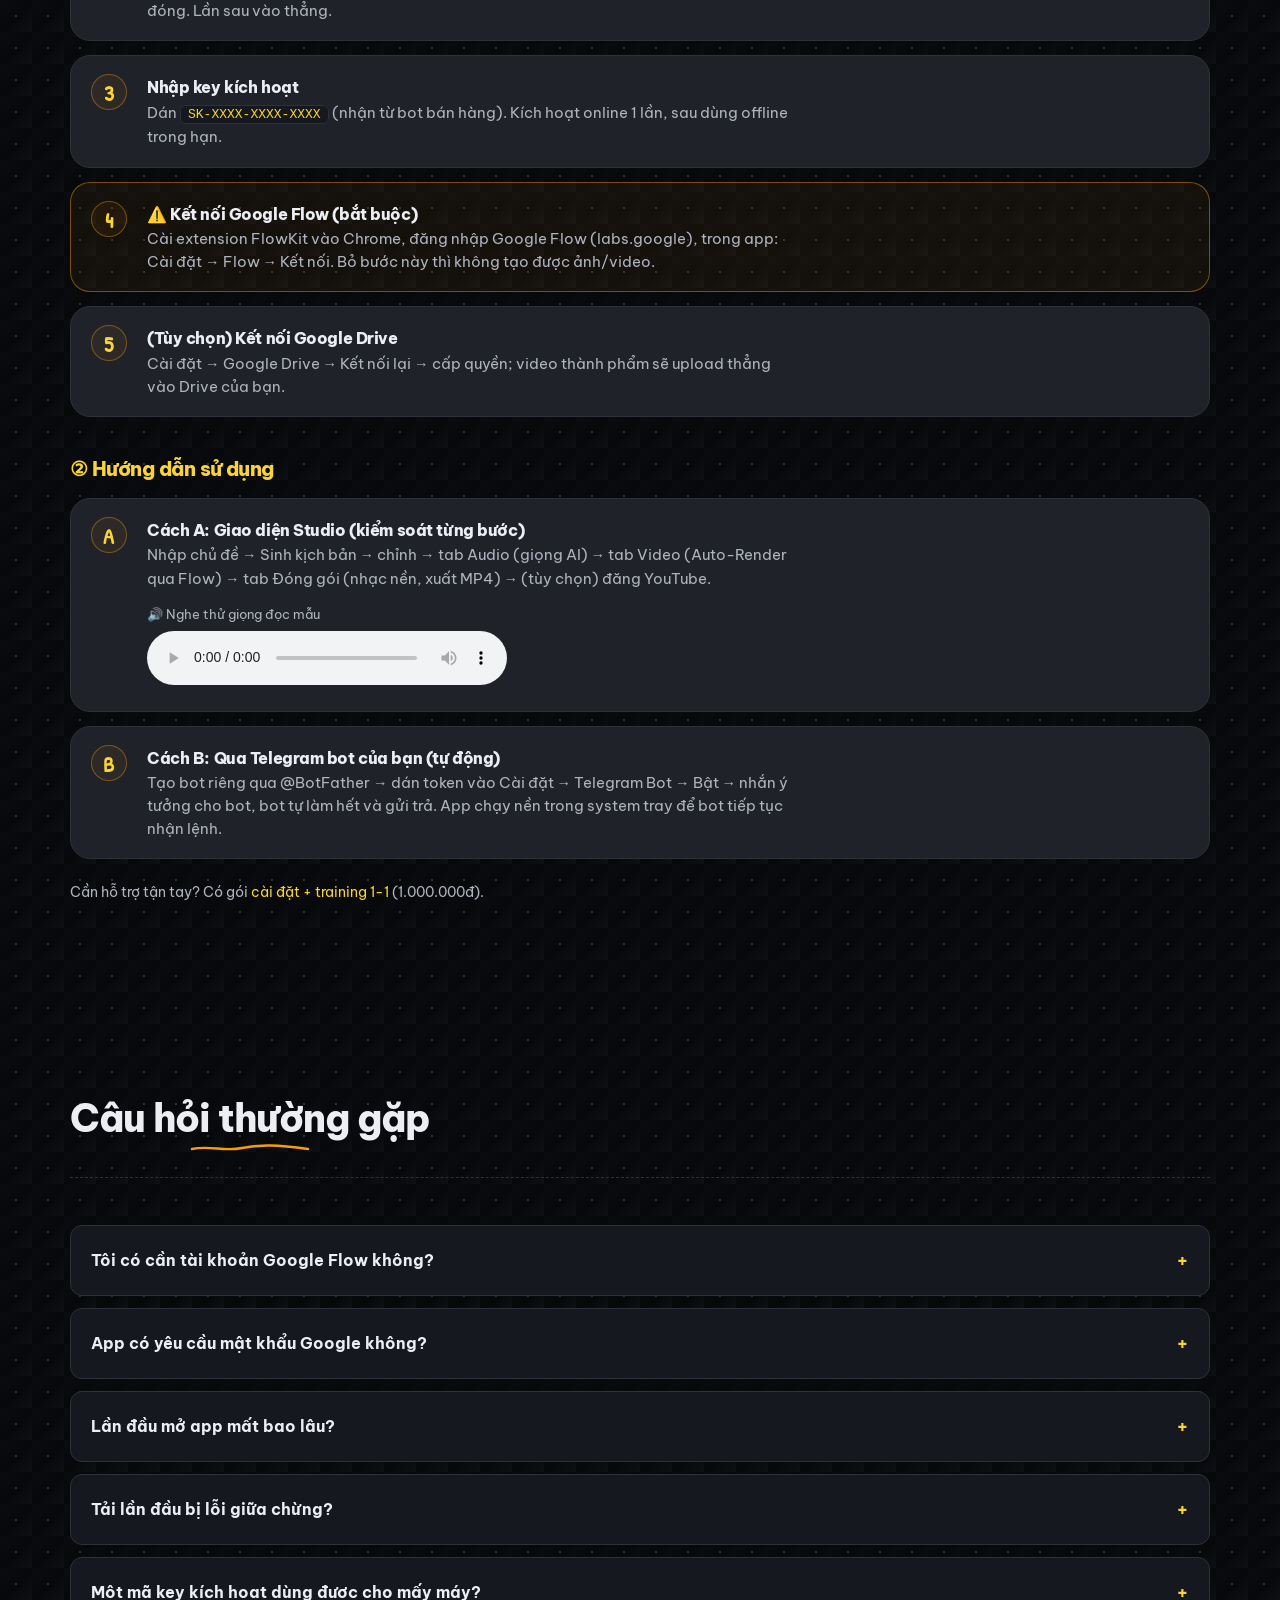
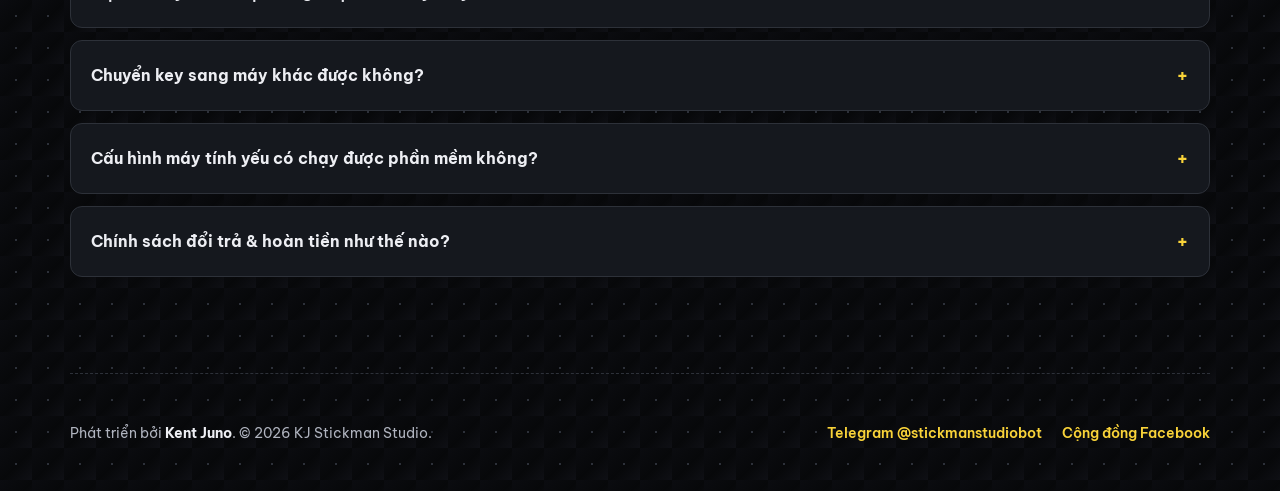
==== commit cf8f0bf4: "landing: art styles as gradient+emoji preview tiles (decorative placeholders) Co-Authored-By: Claude" ====
--- a/index.html
+++ b/index.html
@@ -360,32 +360,33 @@
 
     <h3 class="doodle-hand reveal" style="margin: 30px 0 6px;">🎨 Phong cách hình</h3>
     <p class="reveal" style="margin:0 0 10px; opacity:.75;">Cinema / Doodle — trộn tự do với thể loại:</p>
-    <div class="reveal" style="display:flex; flex-wrap:wrap; gap:8px;">
-      <span class="chip-tag">Doodle (nét que)</span>
-      <span class="chip-tag">Doodle Art</span>
-      <span class="chip-tag">Whiteboard</span>
-      <span class="chip-tag">Flat infographic</span>
-      <span class="chip-tag">Anime</span>
-      <span class="chip-tag">Realistic / điện ảnh</span>
-      <span class="chip-tag">Paper-cut Oriental</span>
-      <span class="chip-tag">3D (Pixar-style)</span>
-      <span class="chip-tag">Claymation (đất sét)</span>
-      <span class="chip-tag">Thuỷ mặc (Ink Wash)</span>
-      <span class="chip-tag">Painterly Ghibli</span>
-      <span class="chip-tag">Pixel Art</span>
-      <span class="chip-tag">Watercolor Storybook</span>
-      <span class="chip-tag">Cinematic Realism</span>
-      <span class="chip-tag">Ink &amp; Paper</span>
-      <span class="chip-tag">Minimal Stickman</span>
-    </div>
-    <p class="reveal" style="margin:16px 0 10px; opacity:.75;">Comic:</p>
-    <div class="reveal" style="display:flex; flex-wrap:wrap; gap:8px;">
-      <span class="chip-tag">Manhwa — Xianxia</span>
-      <span class="chip-tag">Manhwa — Hiện đại</span>
-      <span class="chip-tag">Western Comic (màu)</span>
-      <span class="chip-tag">Manga (đen trắng)</span>
-      <span class="chip-tag">Noir (tương phản)</span>
-    </div>
+    <div class="style-grid reveal">
+      <div class="style-tile st-g1"><span class="st-emoji">✏️</span><span class="st-name">Doodle (nét que)</span></div>
+      <div class="style-tile st-g1"><span class="st-emoji">🖍️</span><span class="st-name">Doodle Art</span></div>
+      <div class="style-tile st-mono"><span class="st-emoji">📝</span><span class="st-name">Whiteboard</span></div>
+      <div class="style-tile st-g7"><span class="st-emoji">📊</span><span class="st-name">Flat infographic</span></div>
+      <div class="style-tile st-g6"><span class="st-emoji">🌸</span><span class="st-name">Anime</span></div>
+      <div class="style-tile st-g8"><span class="st-emoji">🎞️</span><span class="st-name">Realistic / điện ảnh</span></div>
+      <div class="style-tile st-g4"><span class="st-emoji">🏮</span><span class="st-name">Paper-cut Oriental</span></div>
+      <div class="style-tile st-g2"><span class="st-emoji">🧸</span><span class="st-name">3D (Pixar-style)</span></div>
+      <div class="style-tile st-g8"><span class="st-emoji">🟤</span><span class="st-name">Claymation</span></div>
+      <div class="style-tile st-mono"><span class="st-emoji">🖌️</span><span class="st-name">Thuỷ mặc (Ink Wash)</span></div>
+      <div class="style-tile st-g5"><span class="st-emoji">🌿</span><span class="st-name">Painterly Ghibli</span></div>
+      <div class="style-tile st-g3"><span class="st-emoji">👾</span><span class="st-name">Pixel Art</span></div>
+      <div class="style-tile st-g2"><span class="st-emoji">🎨</span><span class="st-name">Watercolor Storybook</span></div>
+      <div class="style-tile st-g8"><span class="st-emoji">🎥</span><span class="st-name">Cinematic Realism</span></div>
+      <div class="style-tile st-mono"><span class="st-emoji">🖊️</span><span class="st-name">Ink &amp; Paper</span></div>
+      <div class="style-tile st-g1"><span class="st-emoji">🕴️</span><span class="st-name">Minimal Stickman</span></div>
+    </div>
+    <p class="reveal" style="margin:18px 0 10px; opacity:.75;">Comic:</p>
+    <div class="style-grid reveal">
+      <div class="style-tile st-g3"><span class="st-emoji">⚔️</span><span class="st-name">Manhwa — Xianxia</span></div>
+      <div class="style-tile st-g7"><span class="st-emoji">🏙️</span><span class="st-name">Manhwa — Hiện đại</span></div>
+      <div class="style-tile st-g4"><span class="st-emoji">💥</span><span class="st-name">Western Comic (màu)</span></div>
+      <div class="style-tile st-mono"><span class="st-emoji">🗯️</span><span class="st-name">Manga (đen trắng)</span></div>
+      <div class="style-tile st-mono"><span class="st-emoji">🌃</span><span class="st-name">Noir (tương phản)</span></div>
+    </div>
+    <p class="reveal" style="margin:12px 0 0; opacity:.6; font-size:12.5px;">* Ảnh minh hoạ mang tính trang trí. Ảnh mẫu render thật sẽ được cập nhật dần.</p>
   </section>
 
   <!-- USE-CASES SECTION -->
--- a/styles.css
+++ b/styles.css
@@ -1494,3 +1494,24 @@
 /* Catalog chips (modes/genres/styles section) */
 .chip-tag{display:inline-block;padding:6px 12px;border-radius:999px;border:1px solid rgba(255,255,255,.14);background:rgba(255,255,255,.05);font-size:13px;line-height:1.25;white-space:nowrap;transition:border-color .2s,background .2s;}
 .chip-tag:hover{border-color:var(--amber-2);background:rgba(255,255,255,.08);}
+
+/* Art-style preview tiles (catalog section). Decorative gradient + emoji hint;
+   drop a real render at styles/<id>.png later and swap the tile for an <img>. */
+.style-grid{display:grid;grid-template-columns:repeat(auto-fill,minmax(140px,1fr));gap:12px;}
+.style-tile{position:relative;aspect-ratio:16/10;border-radius:12px;border:1px solid rgba(255,255,255,.12);
+  overflow:hidden;display:flex;flex-direction:column;justify-content:flex-end;padding:10px;
+  transition:transform .2s,border-color .2s;}
+.style-tile:hover{transform:translateY(-3px);border-color:var(--amber-2);}
+.style-tile .st-emoji{position:absolute;top:8px;left:10px;font-size:26px;filter:drop-shadow(0 1px 2px rgba(0,0,0,.5));}
+.style-tile .st-name{font-size:12.5px;font-weight:700;color:#fff;text-shadow:0 1px 3px rgba(0,0,0,.7);line-height:1.2;position:relative;z-index:1;}
+.style-tile::after{content:"";position:absolute;inset:0;background:linear-gradient(180deg,rgba(0,0,0,0) 40%,rgba(0,0,0,.55) 100%);}
+/* gradient palette cycle */
+.st-g1{background:linear-gradient(135deg,#f9a825,#f57f17);}
+.st-g2{background:linear-gradient(135deg,#26c6da,#00838f);}
+.st-g3{background:linear-gradient(135deg,#7e57c2,#4527a0);}
+.st-g4{background:linear-gradient(135deg,#ef5350,#b71c1c);}
+.st-g5{background:linear-gradient(135deg,#66bb6a,#2e7d32);}
+.st-g6{background:linear-gradient(135deg,#ec407a,#ad1457);}
+.st-g7{background:linear-gradient(135deg,#42a5f5,#1565c0);}
+.st-g8{background:linear-gradient(135deg,#8d6e63,#4e342e);}
+.st-mono{background:linear-gradient(135deg,#455a64,#0f1114);}
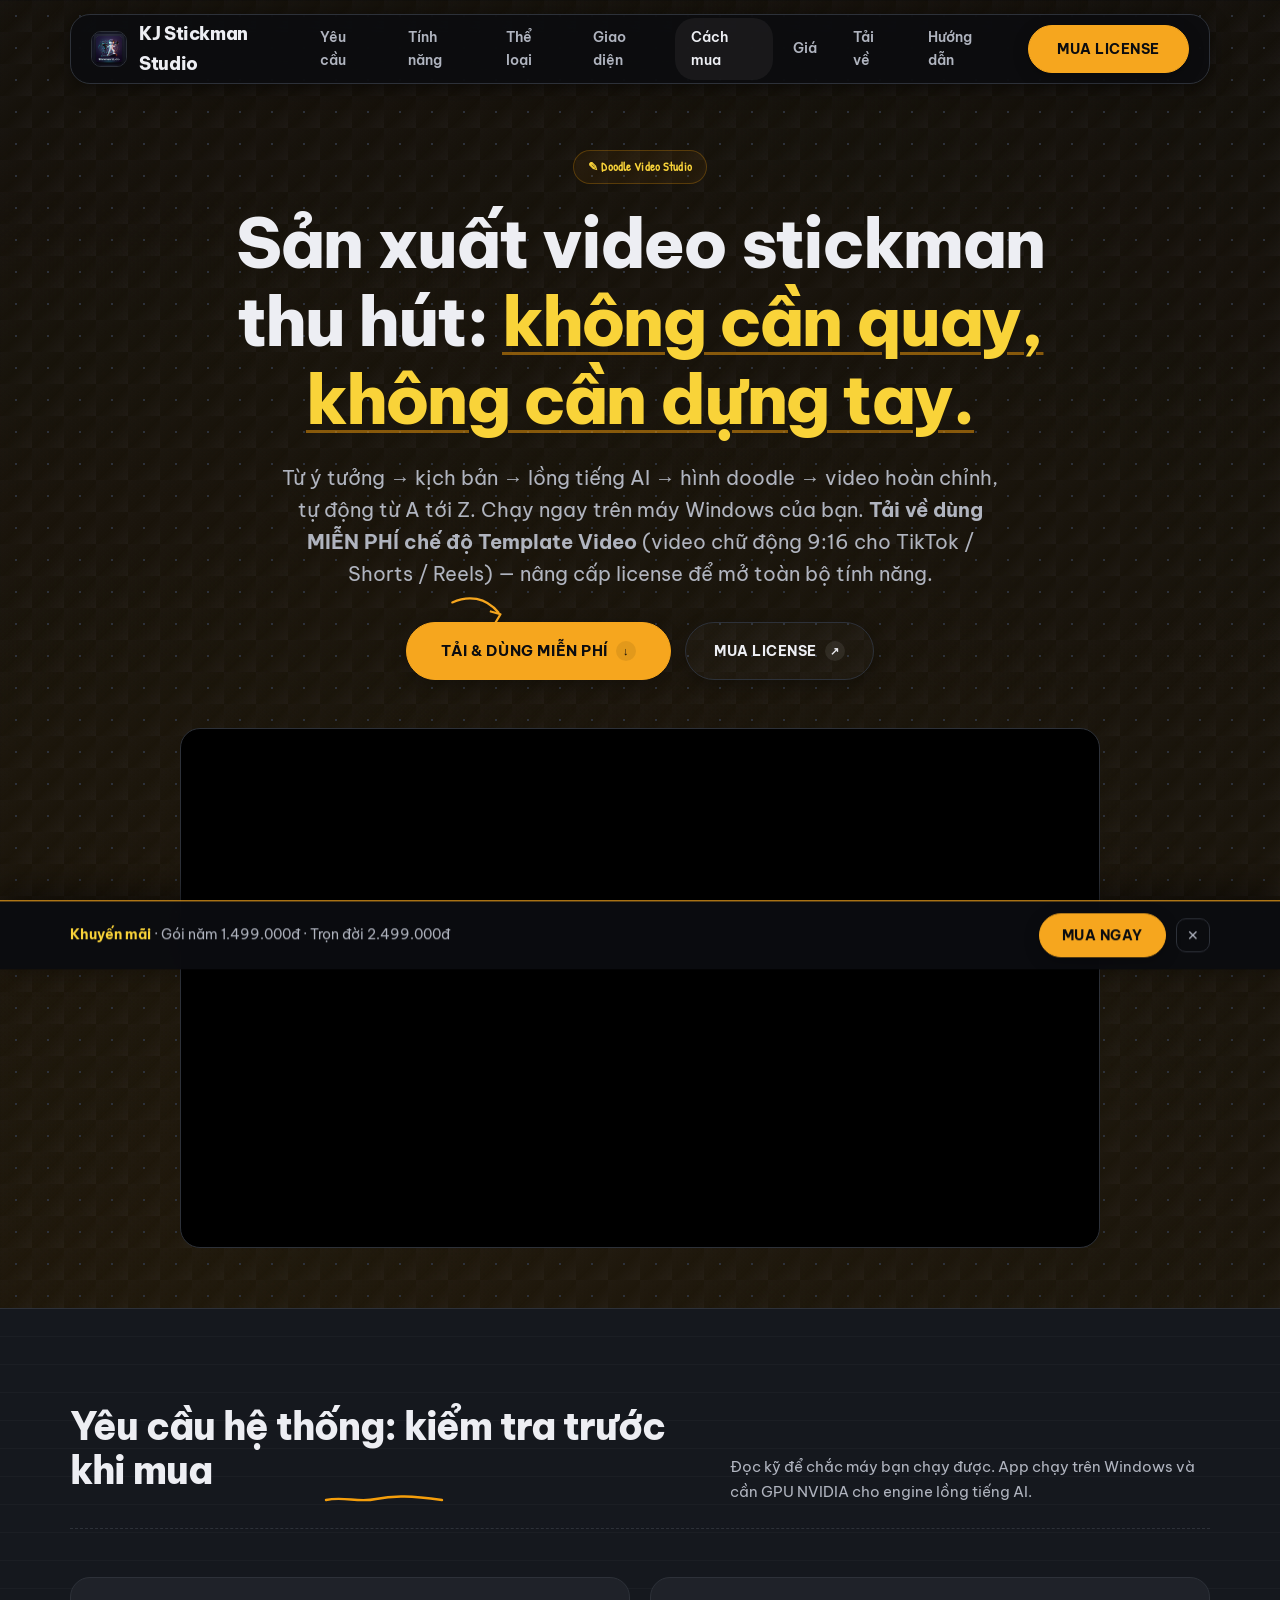
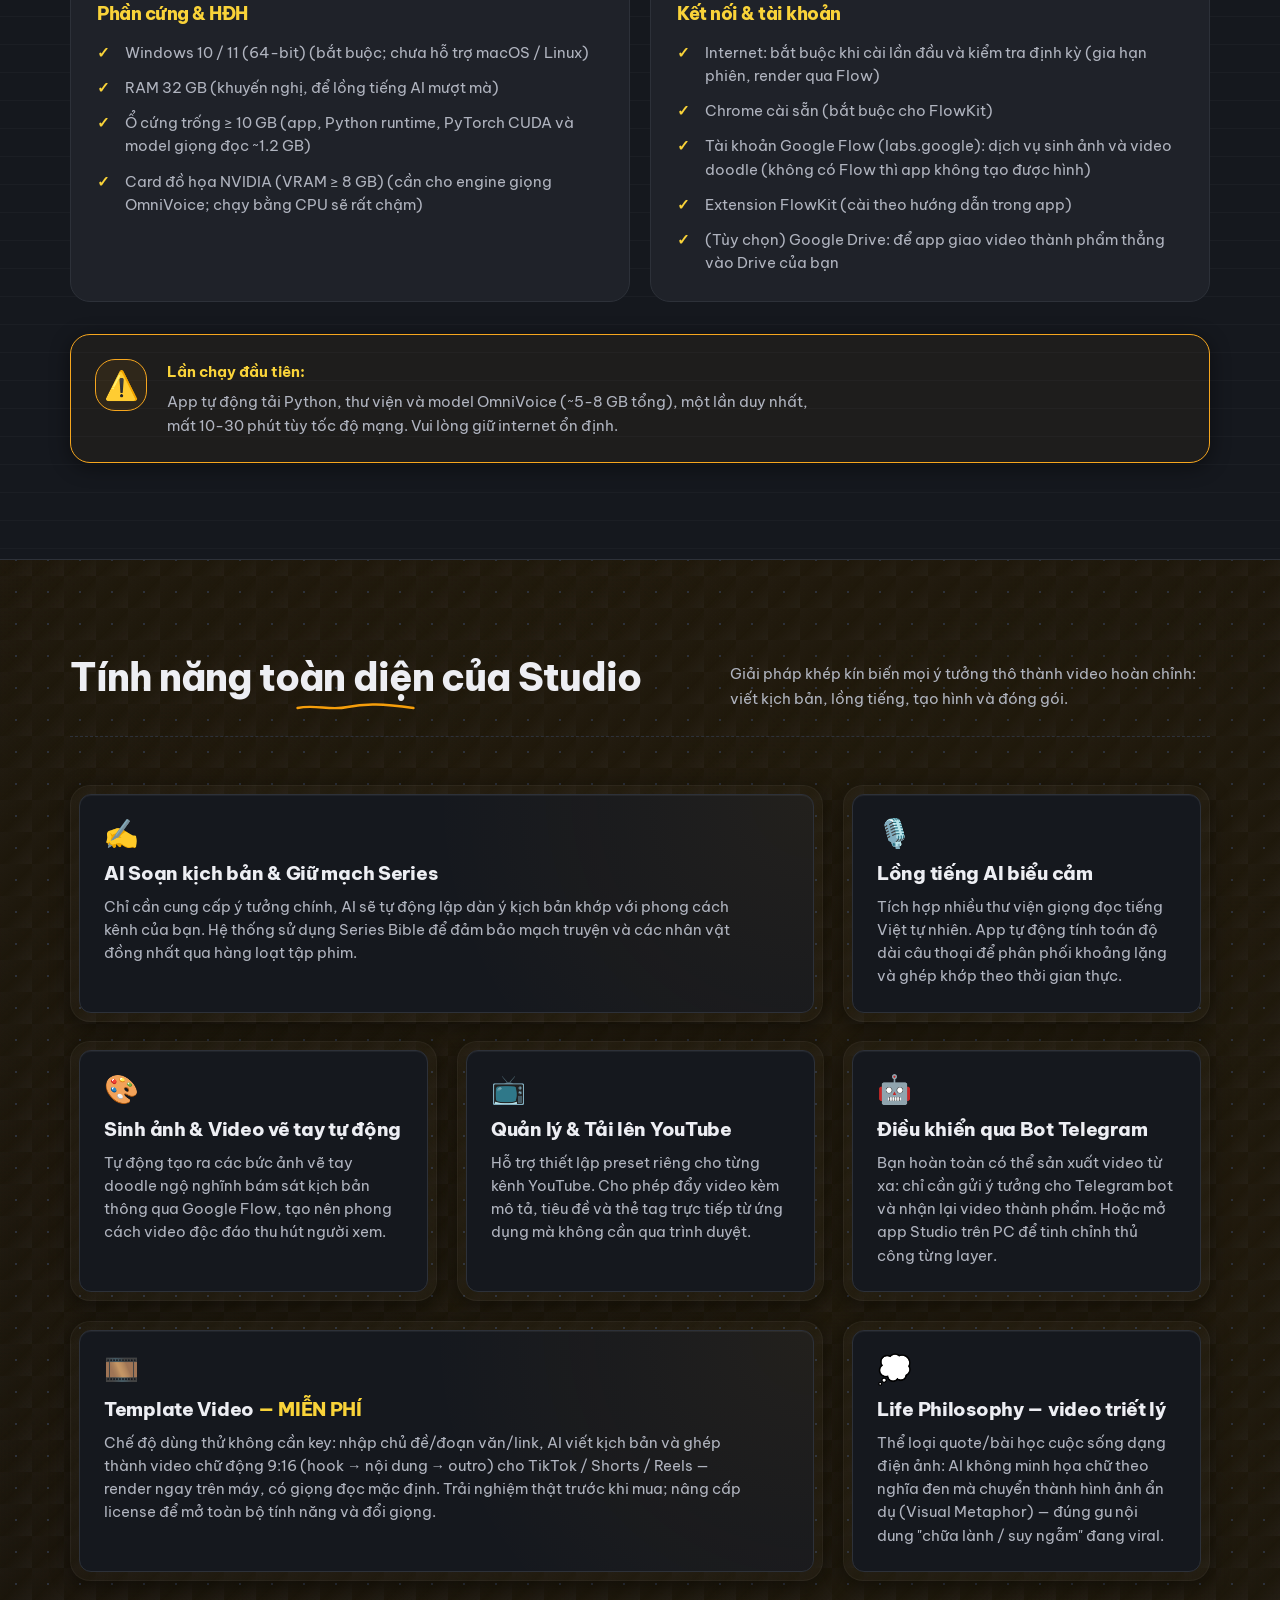
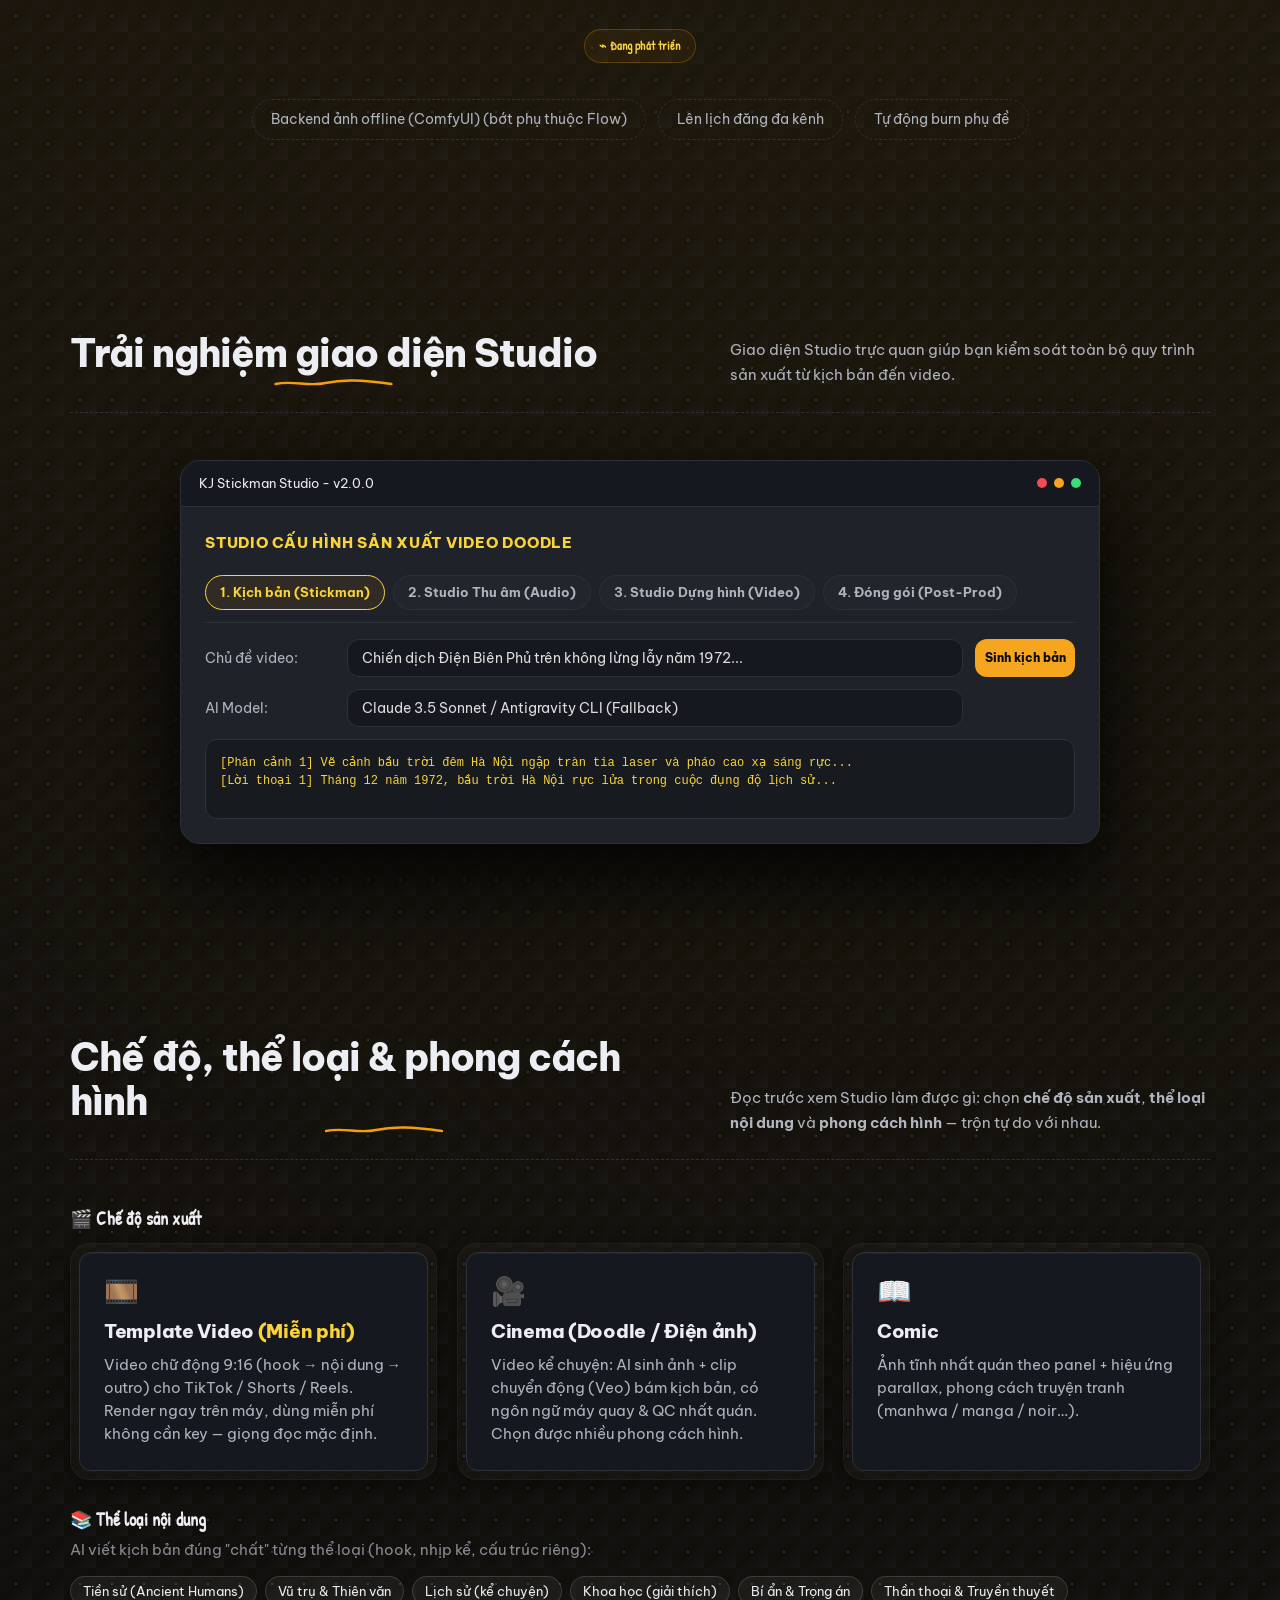
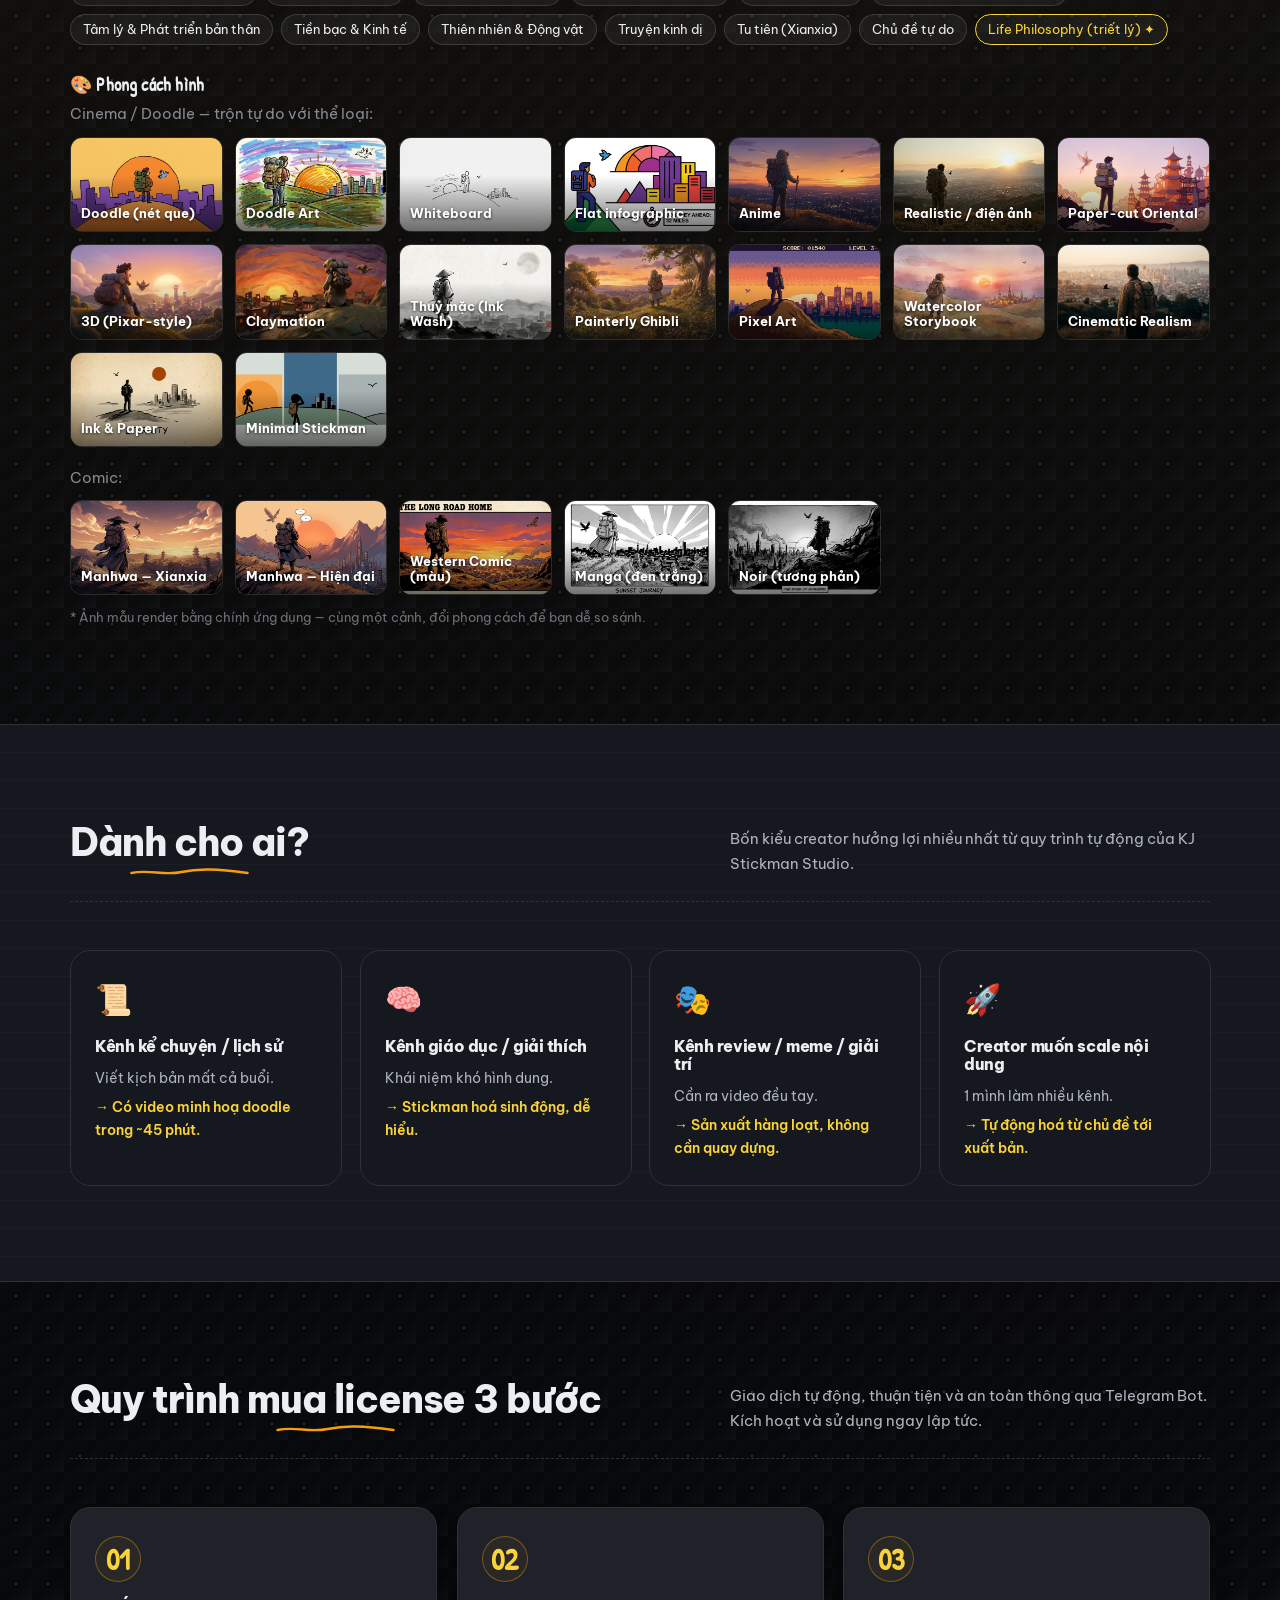
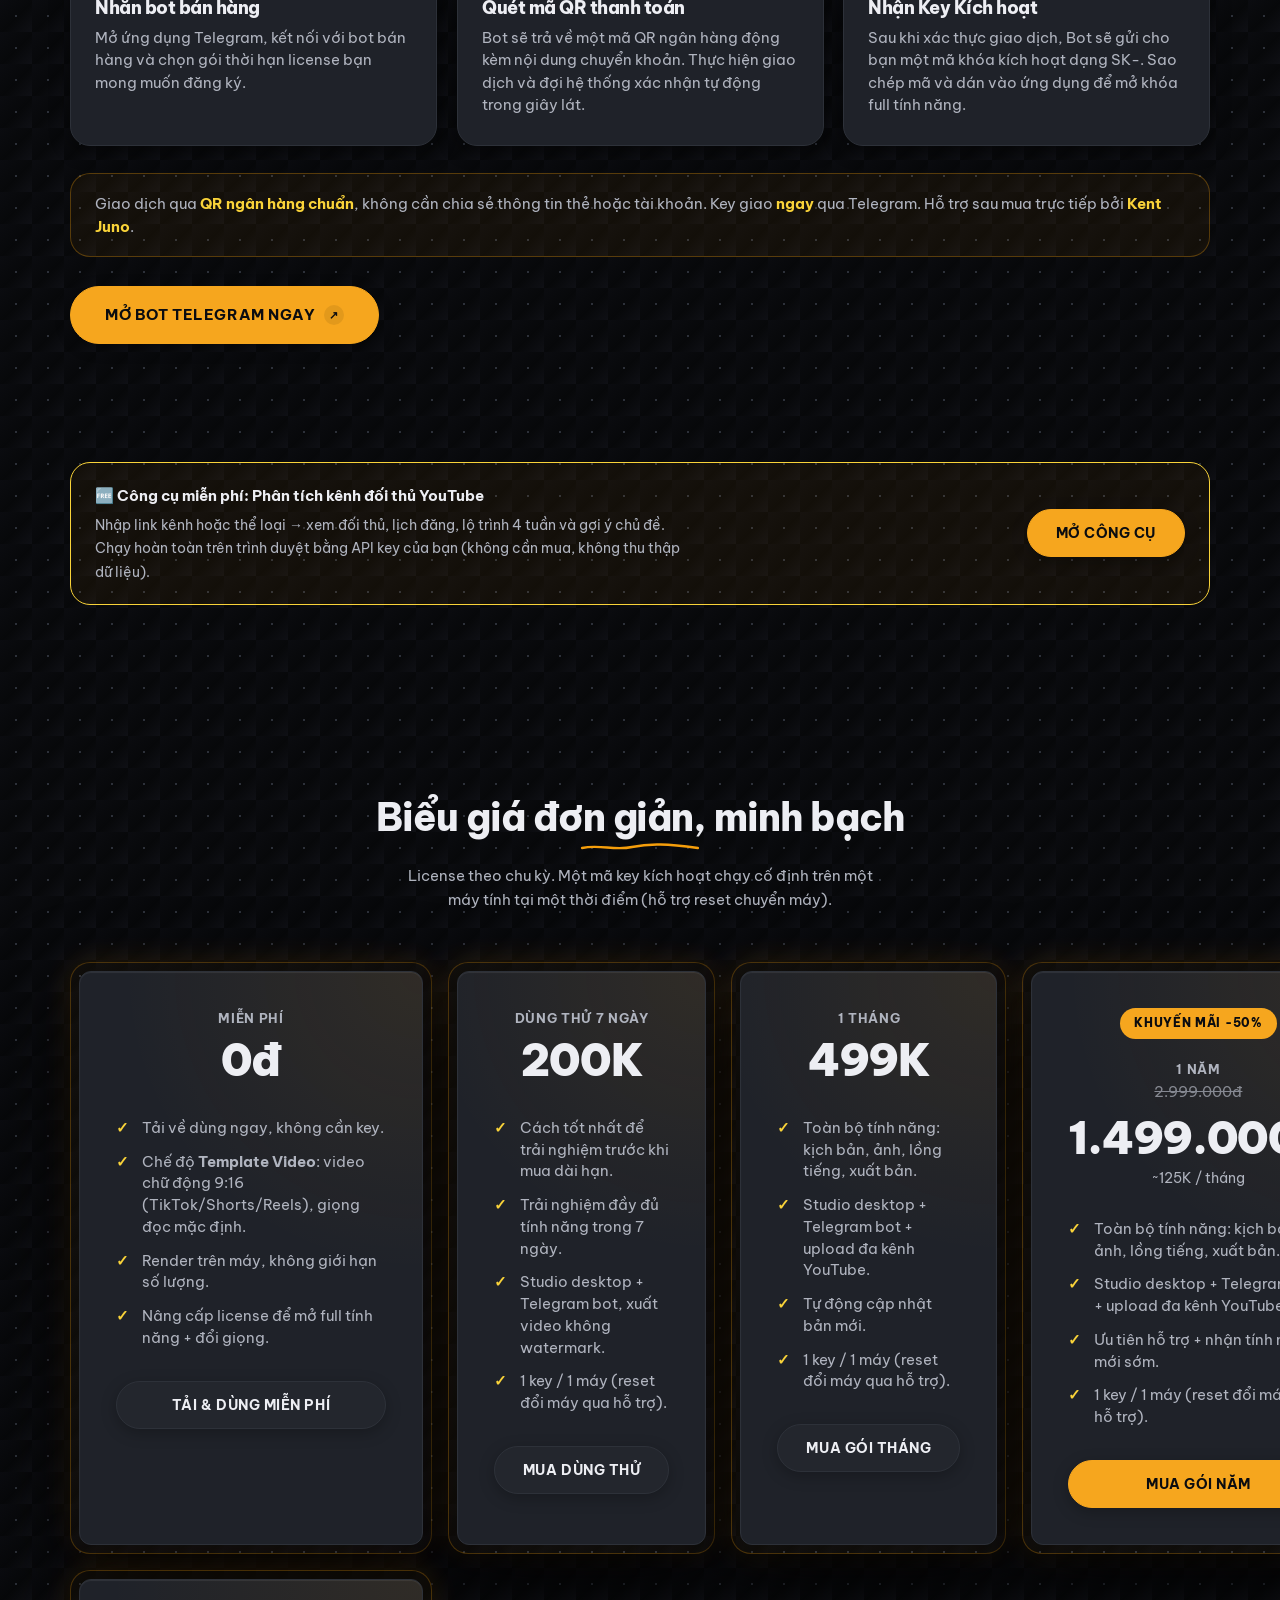
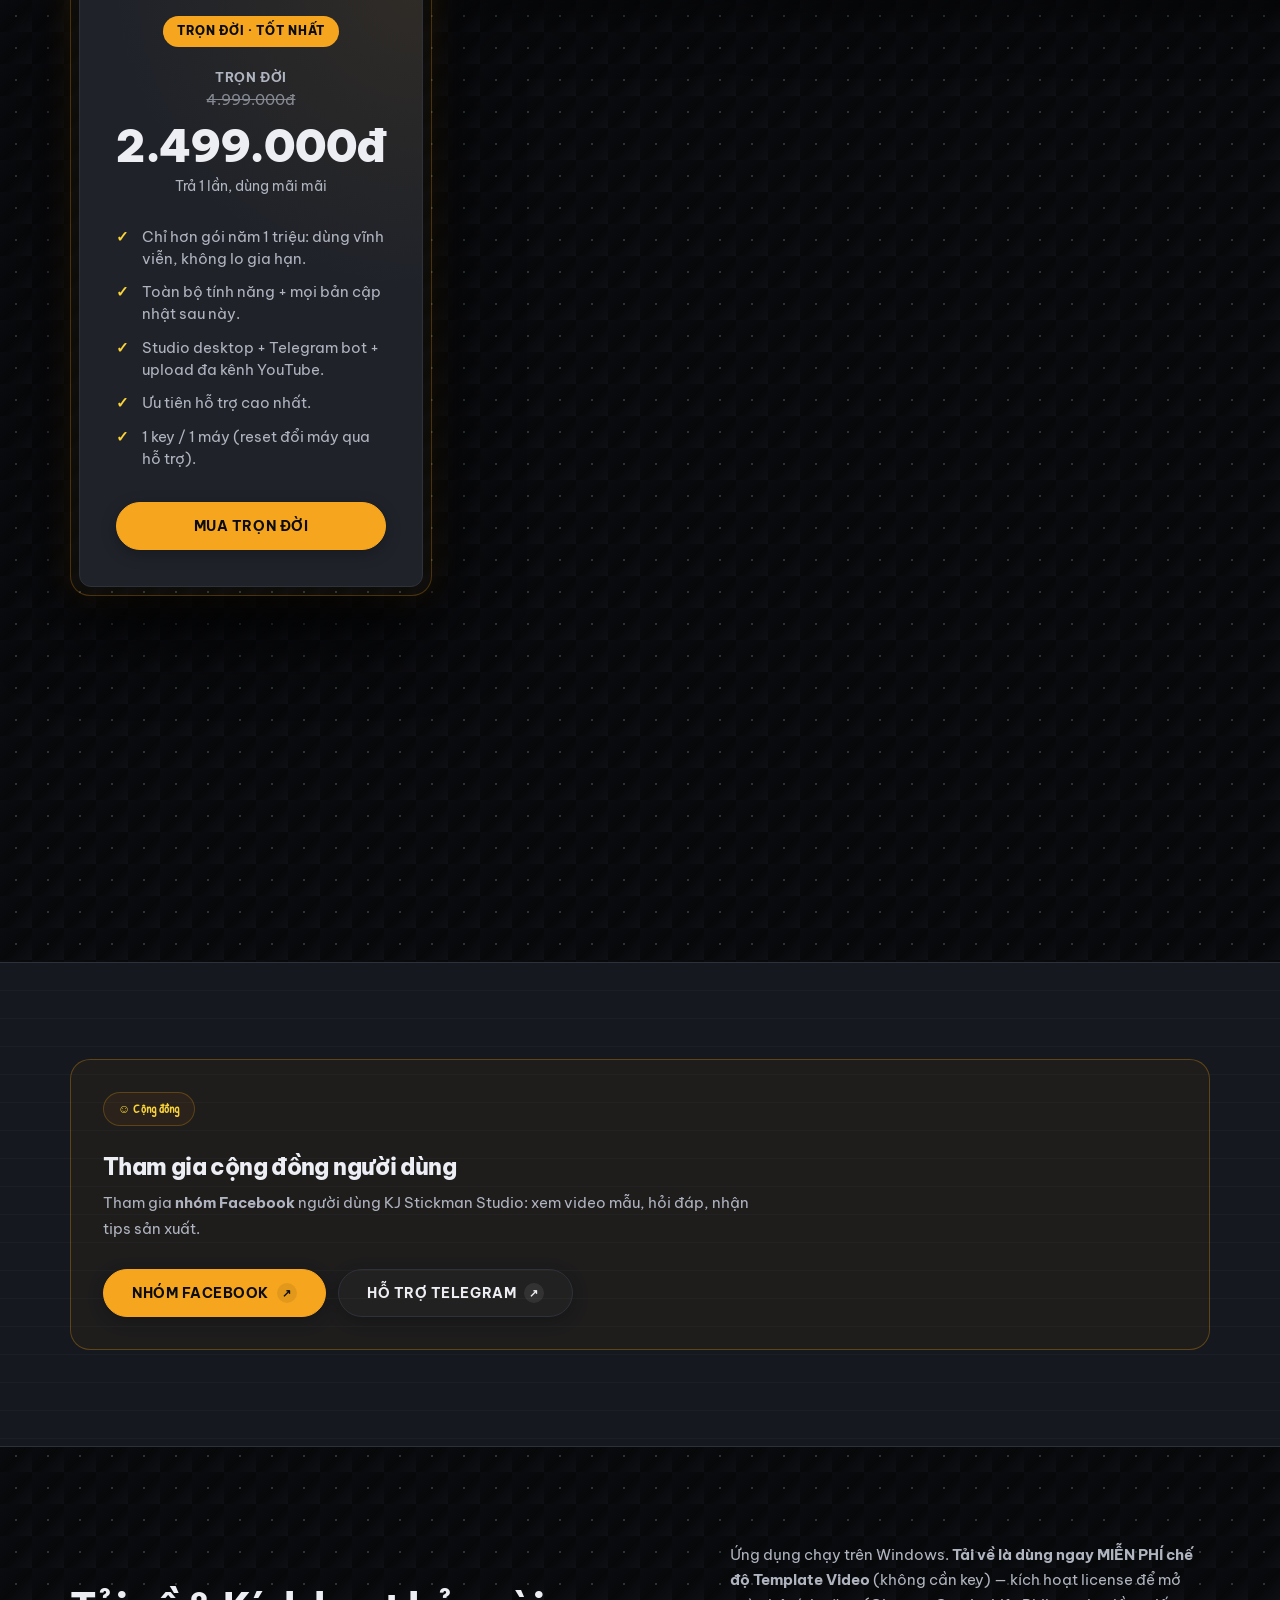
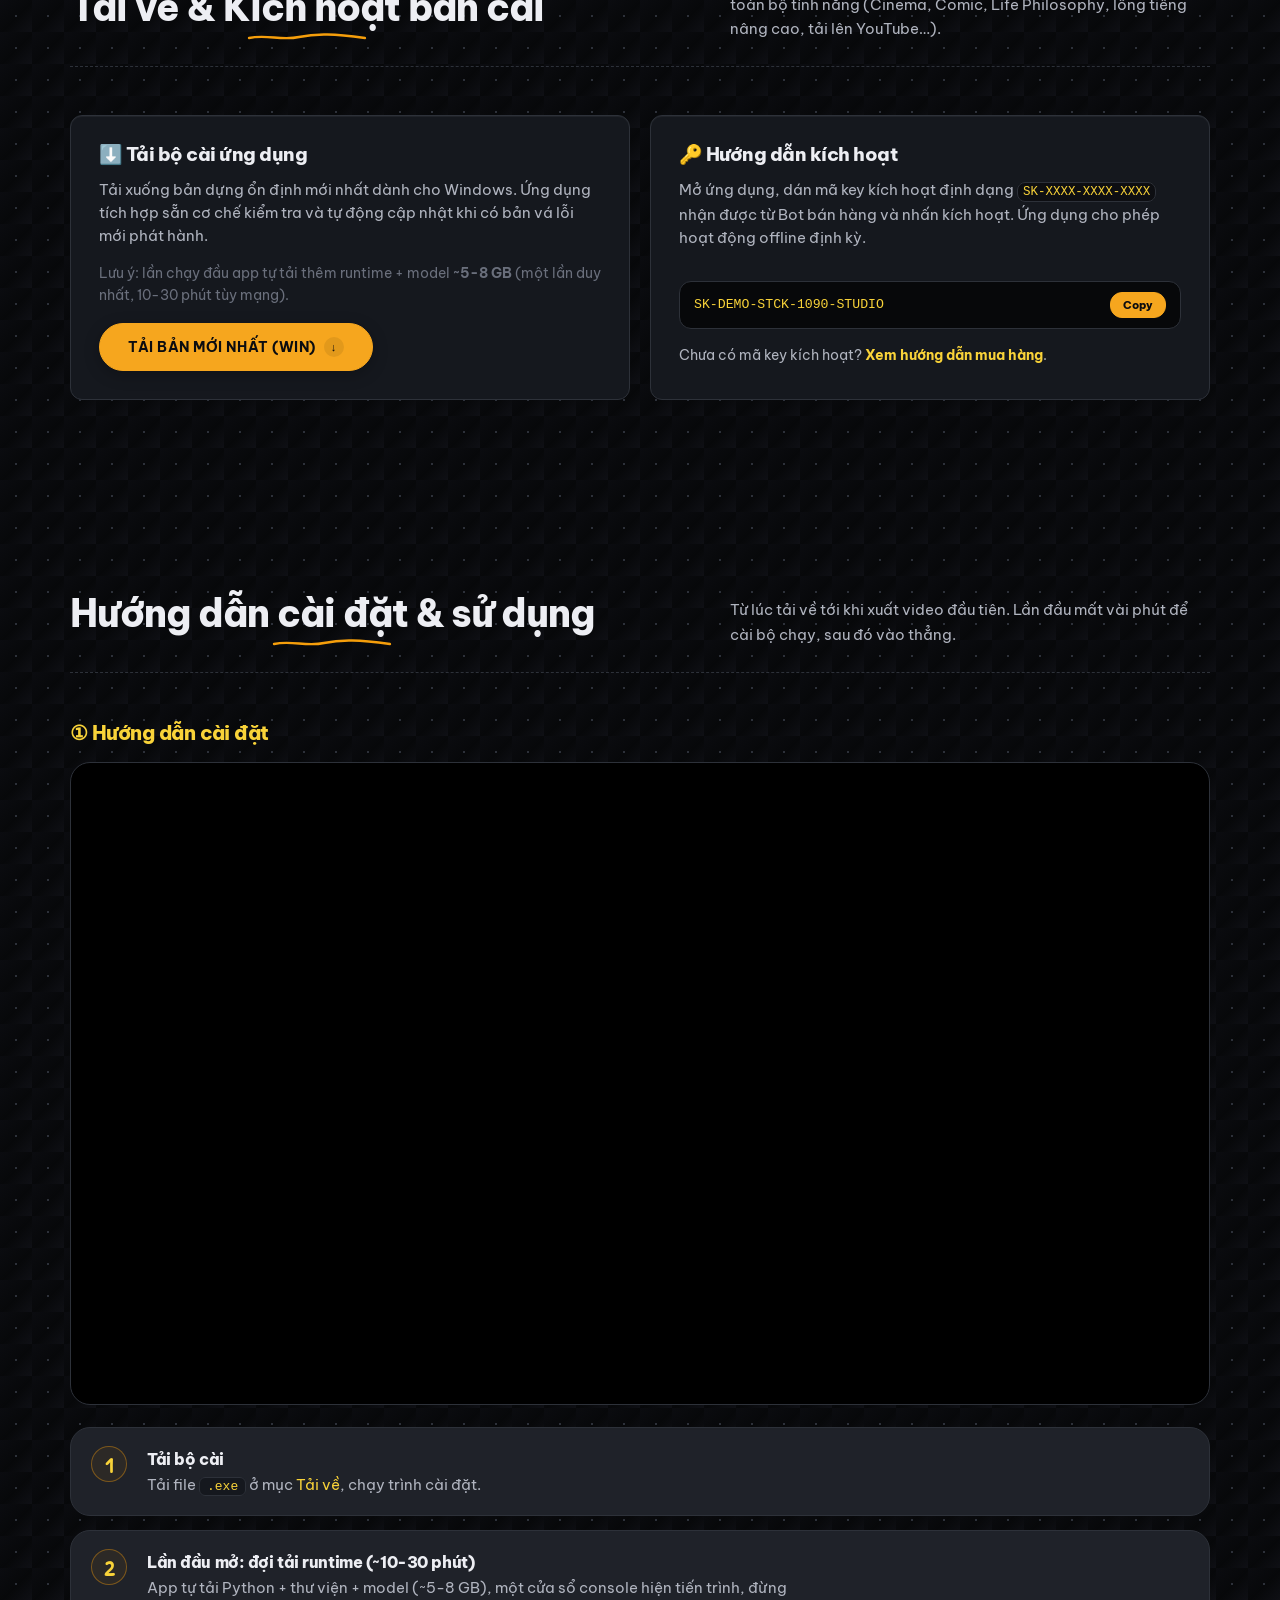
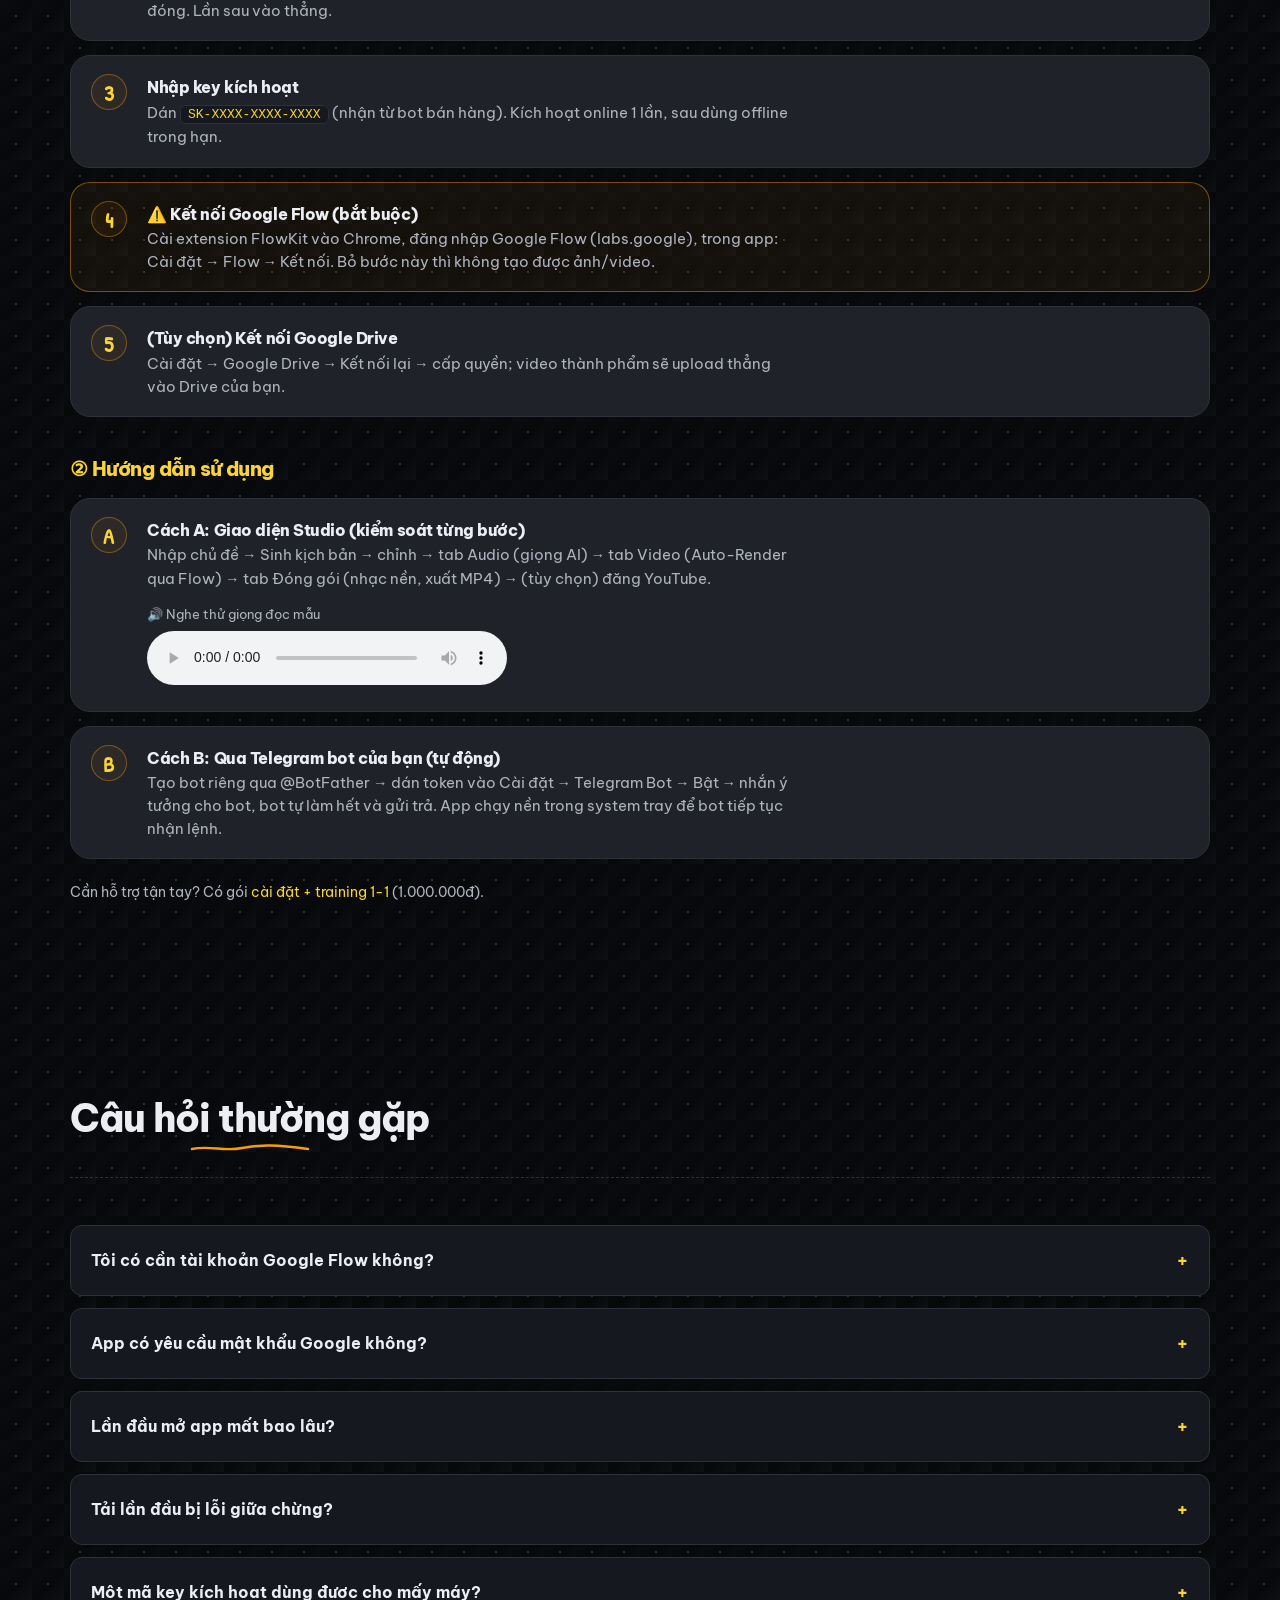
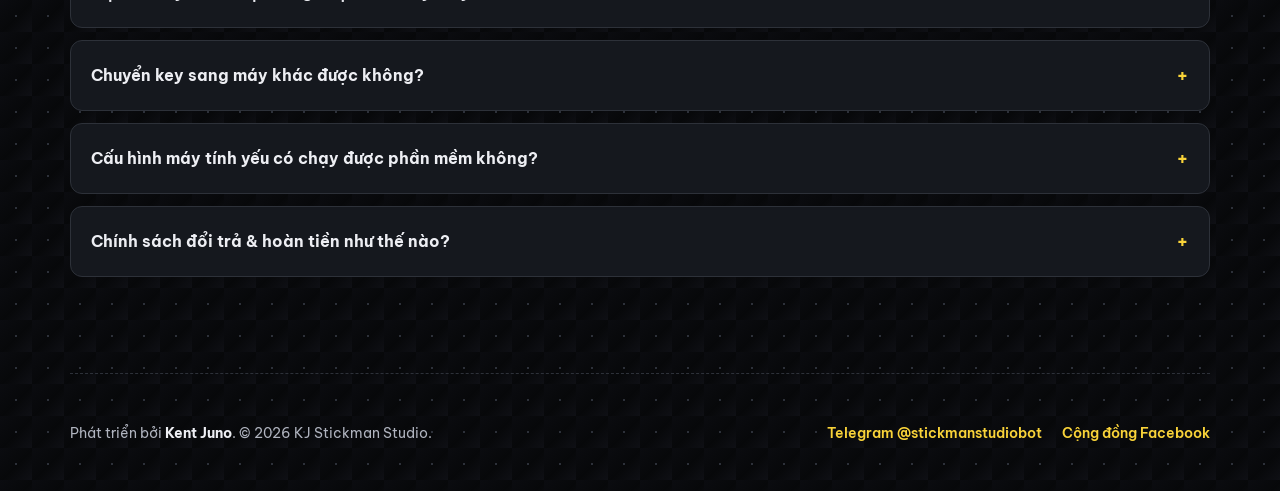
==== commit a21ad2b3: "landing: real per-style sample images (rendered via the app, compressed to jpg) Co-Authored-By: Clau" ====
--- a/index.html
+++ b/index.html
@@ -361,32 +361,32 @@
     <h3 class="doodle-hand reveal" style="margin: 30px 0 6px;">🎨 Phong cách hình</h3>
     <p class="reveal" style="margin:0 0 10px; opacity:.75;">Cinema / Doodle — trộn tự do với thể loại:</p>
     <div class="style-grid reveal">
-      <div class="style-tile st-g1"><span class="st-emoji">✏️</span><span class="st-name">Doodle (nét que)</span></div>
-      <div class="style-tile st-g1"><span class="st-emoji">🖍️</span><span class="st-name">Doodle Art</span></div>
-      <div class="style-tile st-mono"><span class="st-emoji">📝</span><span class="st-name">Whiteboard</span></div>
-      <div class="style-tile st-g7"><span class="st-emoji">📊</span><span class="st-name">Flat infographic</span></div>
-      <div class="style-tile st-g6"><span class="st-emoji">🌸</span><span class="st-name">Anime</span></div>
-      <div class="style-tile st-g8"><span class="st-emoji">🎞️</span><span class="st-name">Realistic / điện ảnh</span></div>
-      <div class="style-tile st-g4"><span class="st-emoji">🏮</span><span class="st-name">Paper-cut Oriental</span></div>
-      <div class="style-tile st-g2"><span class="st-emoji">🧸</span><span class="st-name">3D (Pixar-style)</span></div>
-      <div class="style-tile st-g8"><span class="st-emoji">🟤</span><span class="st-name">Claymation</span></div>
-      <div class="style-tile st-mono"><span class="st-emoji">🖌️</span><span class="st-name">Thuỷ mặc (Ink Wash)</span></div>
-      <div class="style-tile st-g5"><span class="st-emoji">🌿</span><span class="st-name">Painterly Ghibli</span></div>
-      <div class="style-tile st-g3"><span class="st-emoji">👾</span><span class="st-name">Pixel Art</span></div>
-      <div class="style-tile st-g2"><span class="st-emoji">🎨</span><span class="st-name">Watercolor Storybook</span></div>
-      <div class="style-tile st-g8"><span class="st-emoji">🎥</span><span class="st-name">Cinematic Realism</span></div>
-      <div class="style-tile st-mono"><span class="st-emoji">🖊️</span><span class="st-name">Ink &amp; Paper</span></div>
-      <div class="style-tile st-g1"><span class="st-emoji">🕴️</span><span class="st-name">Minimal Stickman</span></div>
+      <div class="style-tile"><img src="styles/doodle.jpg" alt="Doodle" loading="lazy"><span class="st-name">Doodle (nét que)</span></div>
+      <div class="style-tile"><img src="styles/doodle_art.jpg" alt="Doodle Art" loading="lazy"><span class="st-name">Doodle Art</span></div>
+      <div class="style-tile"><img src="styles/whiteboard.jpg" alt="Whiteboard" loading="lazy"><span class="st-name">Whiteboard</span></div>
+      <div class="style-tile"><img src="styles/flat_infographic.jpg" alt="Flat infographic" loading="lazy"><span class="st-name">Flat infographic</span></div>
+      <div class="style-tile"><img src="styles/anime.jpg" alt="Anime" loading="lazy"><span class="st-name">Anime</span></div>
+      <div class="style-tile"><img src="styles/realistic.jpg" alt="Realistic" loading="lazy"><span class="st-name">Realistic / điện ảnh</span></div>
+      <div class="style-tile"><img src="styles/papercut_oriental.jpg" alt="Paper-cut Oriental" loading="lazy"><span class="st-name">Paper-cut Oriental</span></div>
+      <div class="style-tile"><img src="styles/pixar_3d.jpg" alt="3D Pixar" loading="lazy"><span class="st-name">3D (Pixar-style)</span></div>
+      <div class="style-tile"><img src="styles/claymation.jpg" alt="Claymation" loading="lazy"><span class="st-name">Claymation</span></div>
+      <div class="style-tile"><img src="styles/ink_wash.jpg" alt="Ink Wash" loading="lazy"><span class="st-name">Thuỷ mặc (Ink Wash)</span></div>
+      <div class="style-tile"><img src="styles/ghibli_painterly.jpg" alt="Ghibli" loading="lazy"><span class="st-name">Painterly Ghibli</span></div>
+      <div class="style-tile"><img src="styles/pixel_art.jpg" alt="Pixel Art" loading="lazy"><span class="st-name">Pixel Art</span></div>
+      <div class="style-tile"><img src="styles/watercolor_storybook.jpg" alt="Watercolor" loading="lazy"><span class="st-name">Watercolor Storybook</span></div>
+      <div class="style-tile"><img src="styles/cinematic_realism.jpg" alt="Cinematic Realism" loading="lazy"><span class="st-name">Cinematic Realism</span></div>
+      <div class="style-tile"><img src="styles/ink_and_paper.jpg" alt="Ink and Paper" loading="lazy"><span class="st-name">Ink &amp; Paper</span></div>
+      <div class="style-tile"><img src="styles/minimal_stickman.jpg" alt="Minimal Stickman" loading="lazy"><span class="st-name">Minimal Stickman</span></div>
     </div>
     <p class="reveal" style="margin:18px 0 10px; opacity:.75;">Comic:</p>
     <div class="style-grid reveal">
-      <div class="style-tile st-g3"><span class="st-emoji">⚔️</span><span class="st-name">Manhwa — Xianxia</span></div>
-      <div class="style-tile st-g7"><span class="st-emoji">🏙️</span><span class="st-name">Manhwa — Hiện đại</span></div>
-      <div class="style-tile st-g4"><span class="st-emoji">💥</span><span class="st-name">Western Comic (màu)</span></div>
-      <div class="style-tile st-mono"><span class="st-emoji">🗯️</span><span class="st-name">Manga (đen trắng)</span></div>
-      <div class="style-tile st-mono"><span class="st-emoji">🌃</span><span class="st-name">Noir (tương phản)</span></div>
-    </div>
-    <p class="reveal" style="margin:12px 0 0; opacity:.6; font-size:12.5px;">* Ảnh minh hoạ mang tính trang trí. Ảnh mẫu render thật sẽ được cập nhật dần.</p>
+      <div class="style-tile"><img src="styles/manhwa_xianxia.jpg" alt="Manhwa Xianxia" loading="lazy"><span class="st-name">Manhwa — Xianxia</span></div>
+      <div class="style-tile"><img src="styles/manhwa_modern.jpg" alt="Manhwa Modern" loading="lazy"><span class="st-name">Manhwa — Hiện đại</span></div>
+      <div class="style-tile"><img src="styles/comic_color.jpg" alt="Western Comic" loading="lazy"><span class="st-name">Western Comic (màu)</span></div>
+      <div class="style-tile"><img src="styles/manga_bw.jpg" alt="Manga" loading="lazy"><span class="st-name">Manga (đen trắng)</span></div>
+      <div class="style-tile"><img src="styles/noir_bw.jpg" alt="Noir" loading="lazy"><span class="st-name">Noir (tương phản)</span></div>
+    </div>
+    <p class="reveal" style="margin:12px 0 0; opacity:.6; font-size:12.5px;">* Ảnh mẫu render bằng chính ứng dụng — cùng một cảnh, đổi phong cách để bạn dễ so sánh.</p>
   </section>
 
   <!-- USE-CASES SECTION -->
--- a/styles.css
+++ b/styles.css
@@ -1515,3 +1515,9 @@
 .st-g7{background:linear-gradient(135deg,#42a5f5,#1565c0);}
 .st-g8{background:linear-gradient(135deg,#8d6e63,#4e342e);}
 .st-mono{background:linear-gradient(135deg,#455a64,#0f1114);}
+
+/* Real style-sample images inside the tiles (generated via Flow) */
+.style-tile img{position:absolute;inset:0;width:100%;height:100%;object-fit:cover;z-index:0;}
+.style-tile::after{z-index:1;}
+.style-tile .st-name{z-index:2;}
+.style-tile .st-emoji{z-index:2;}
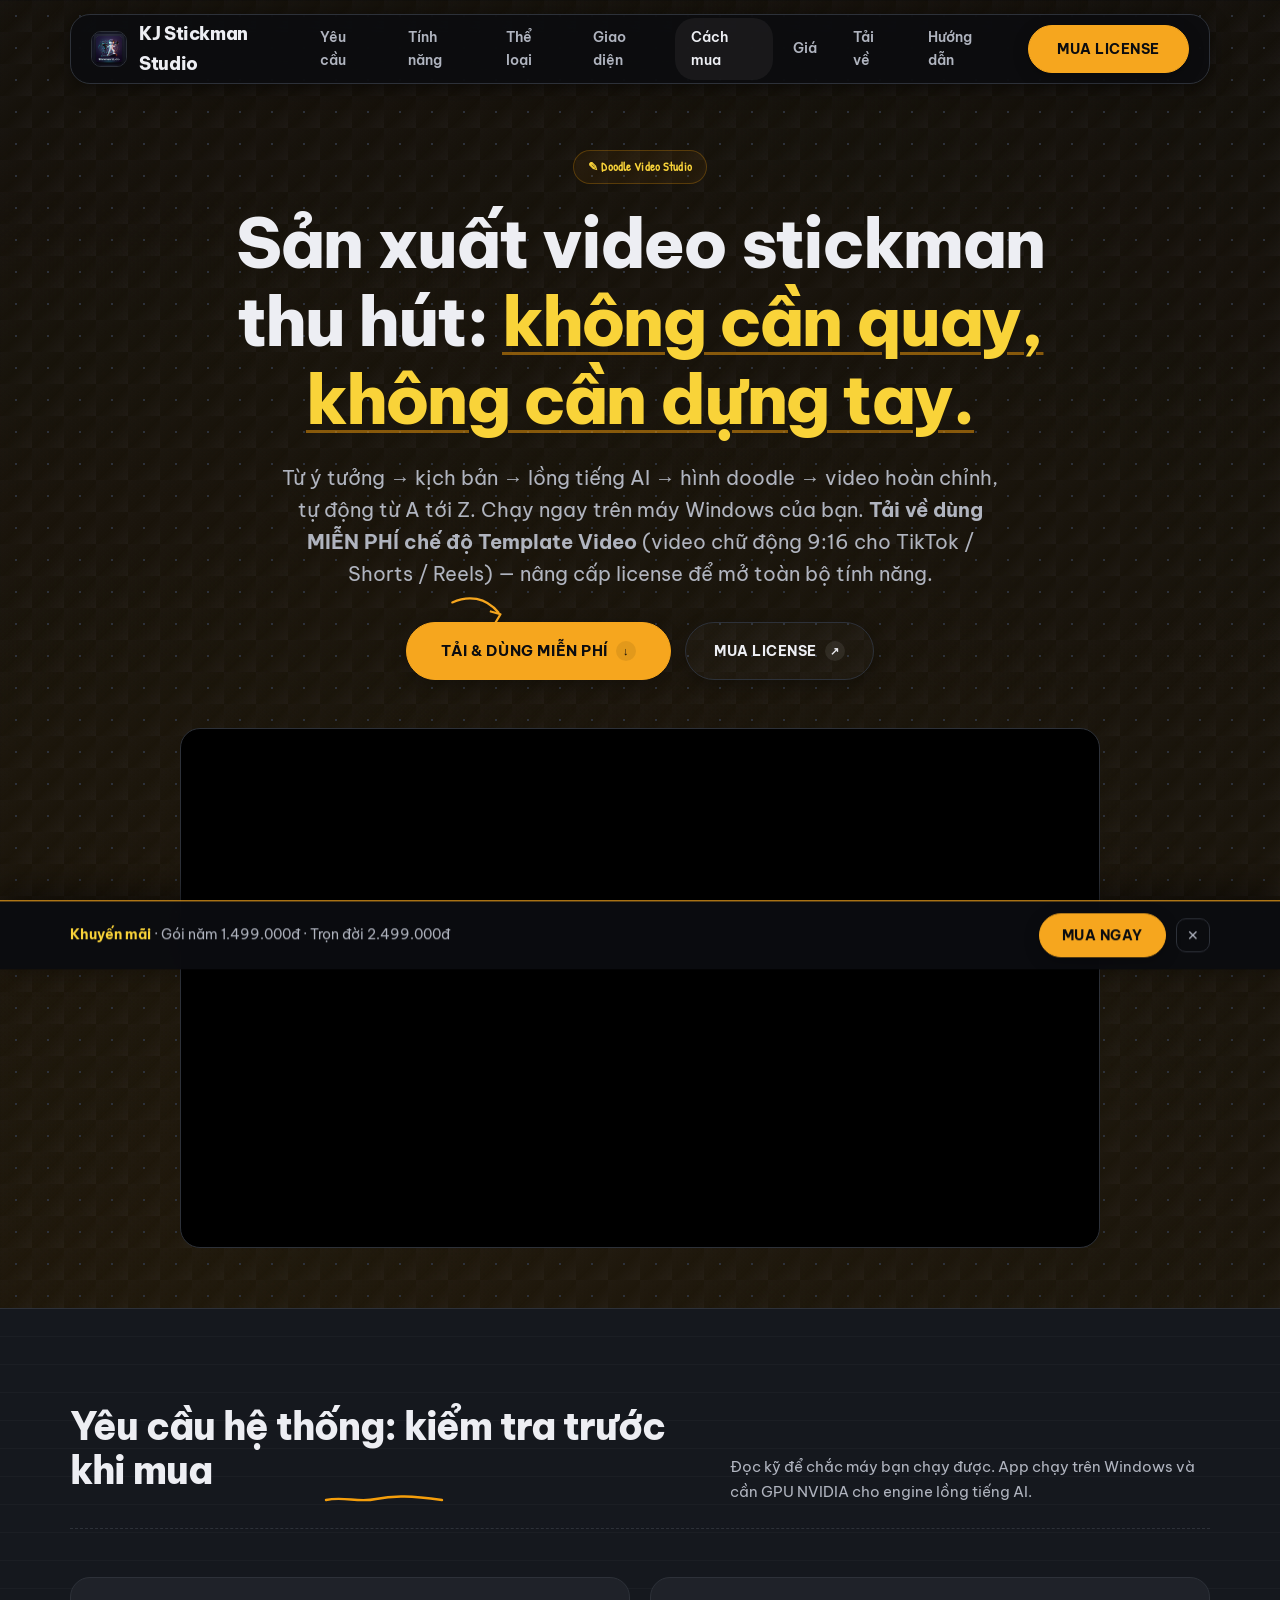
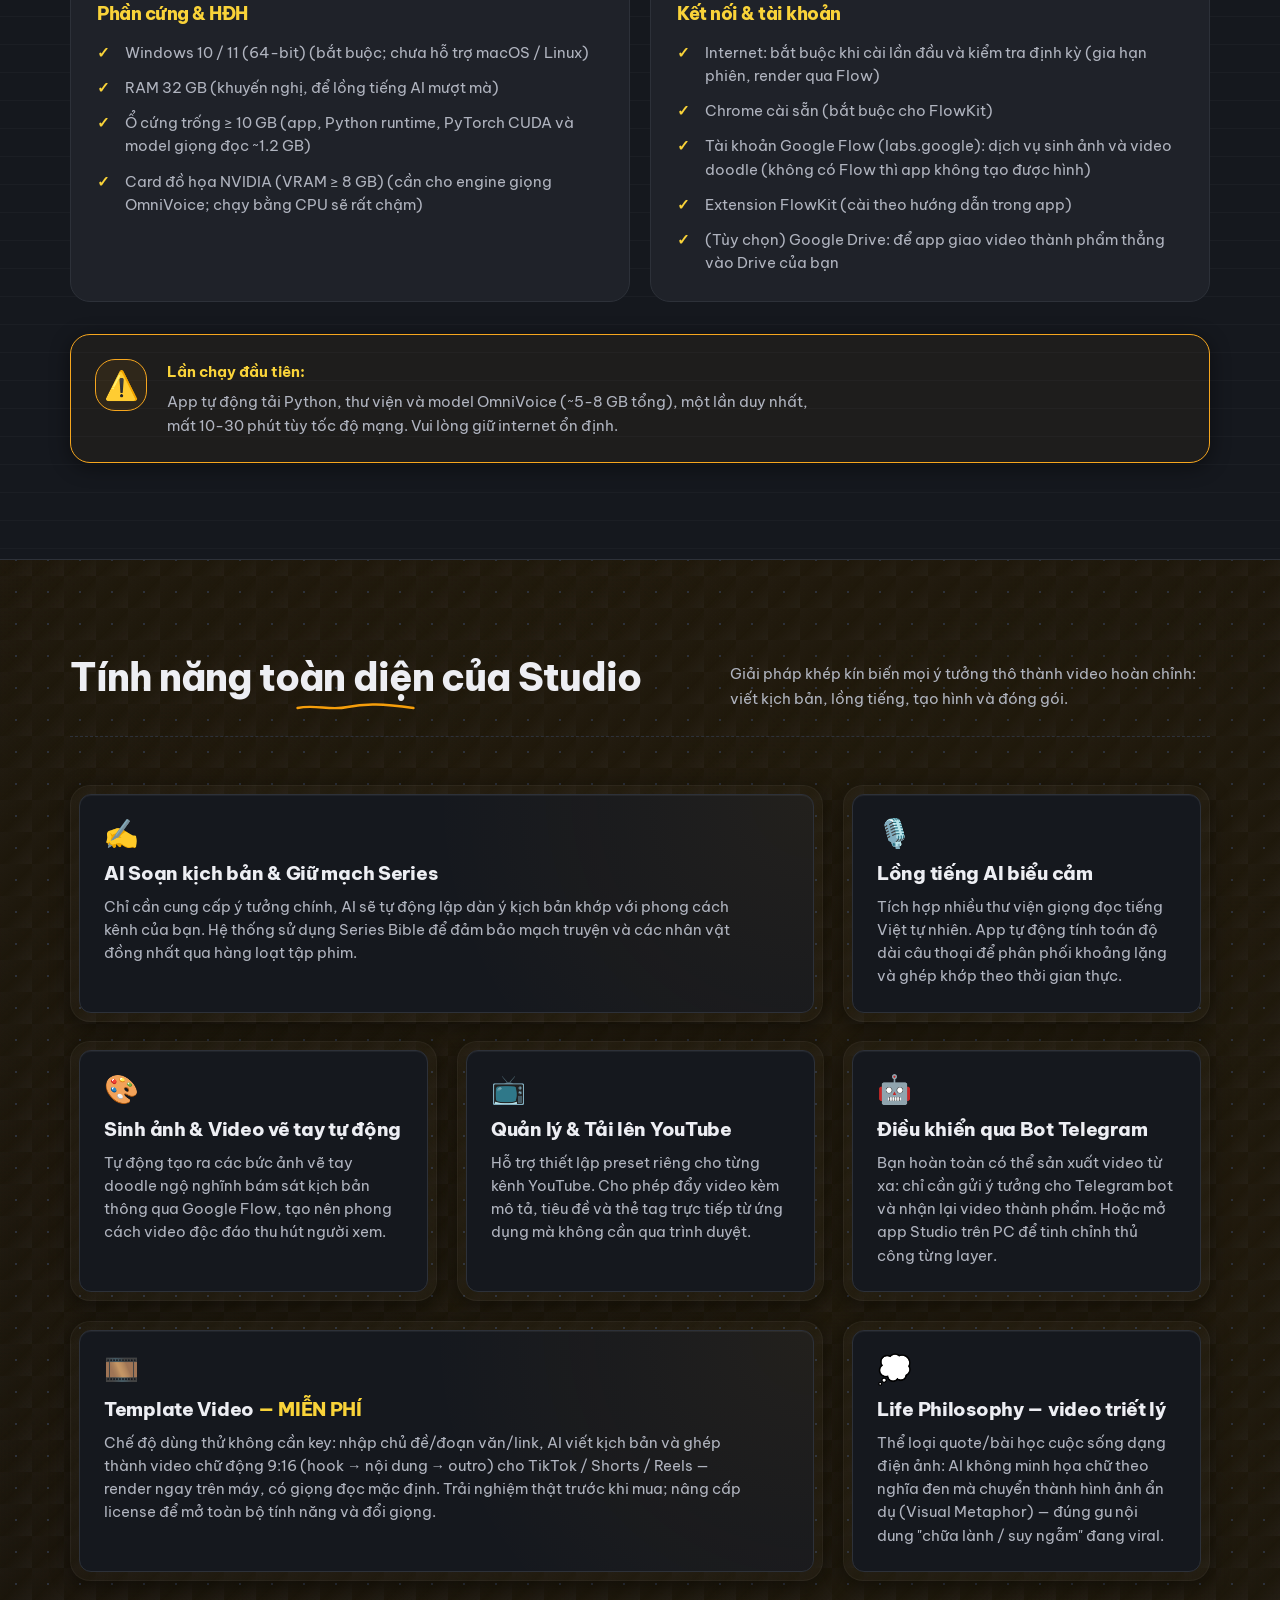
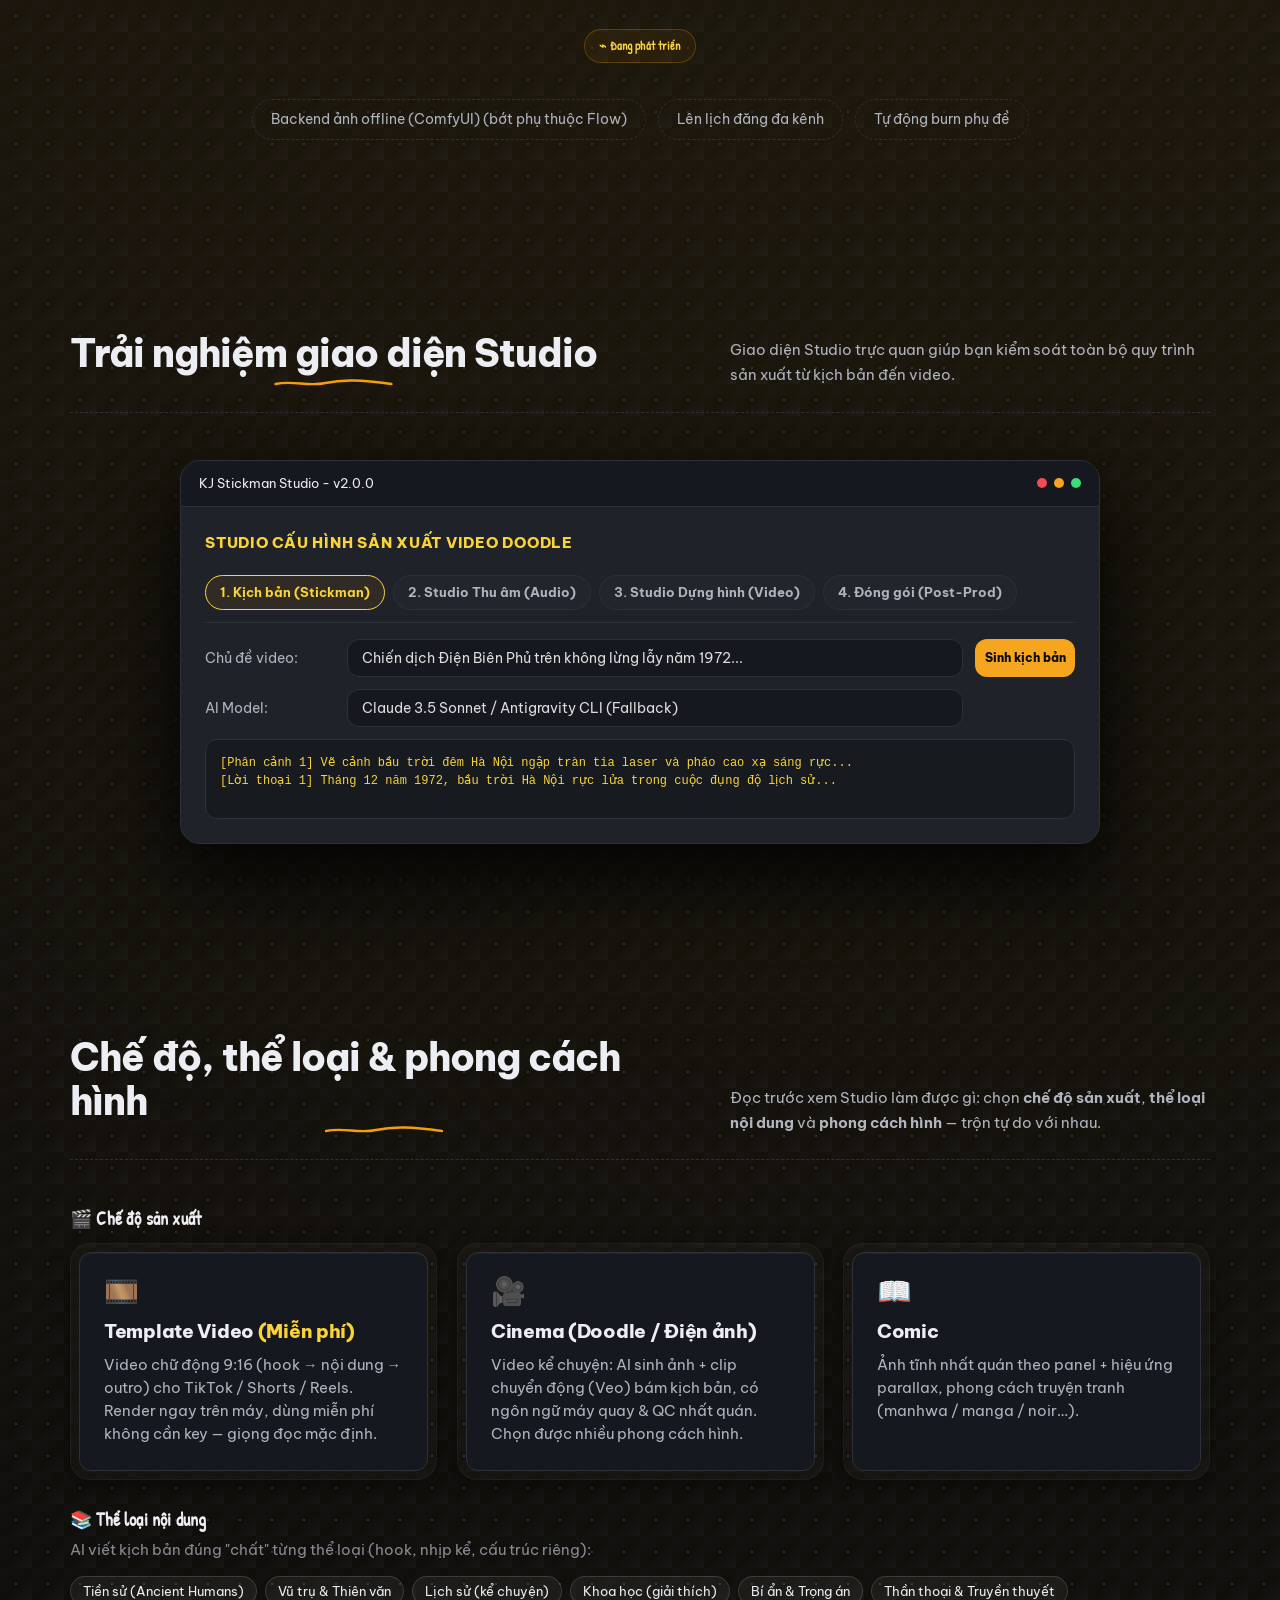
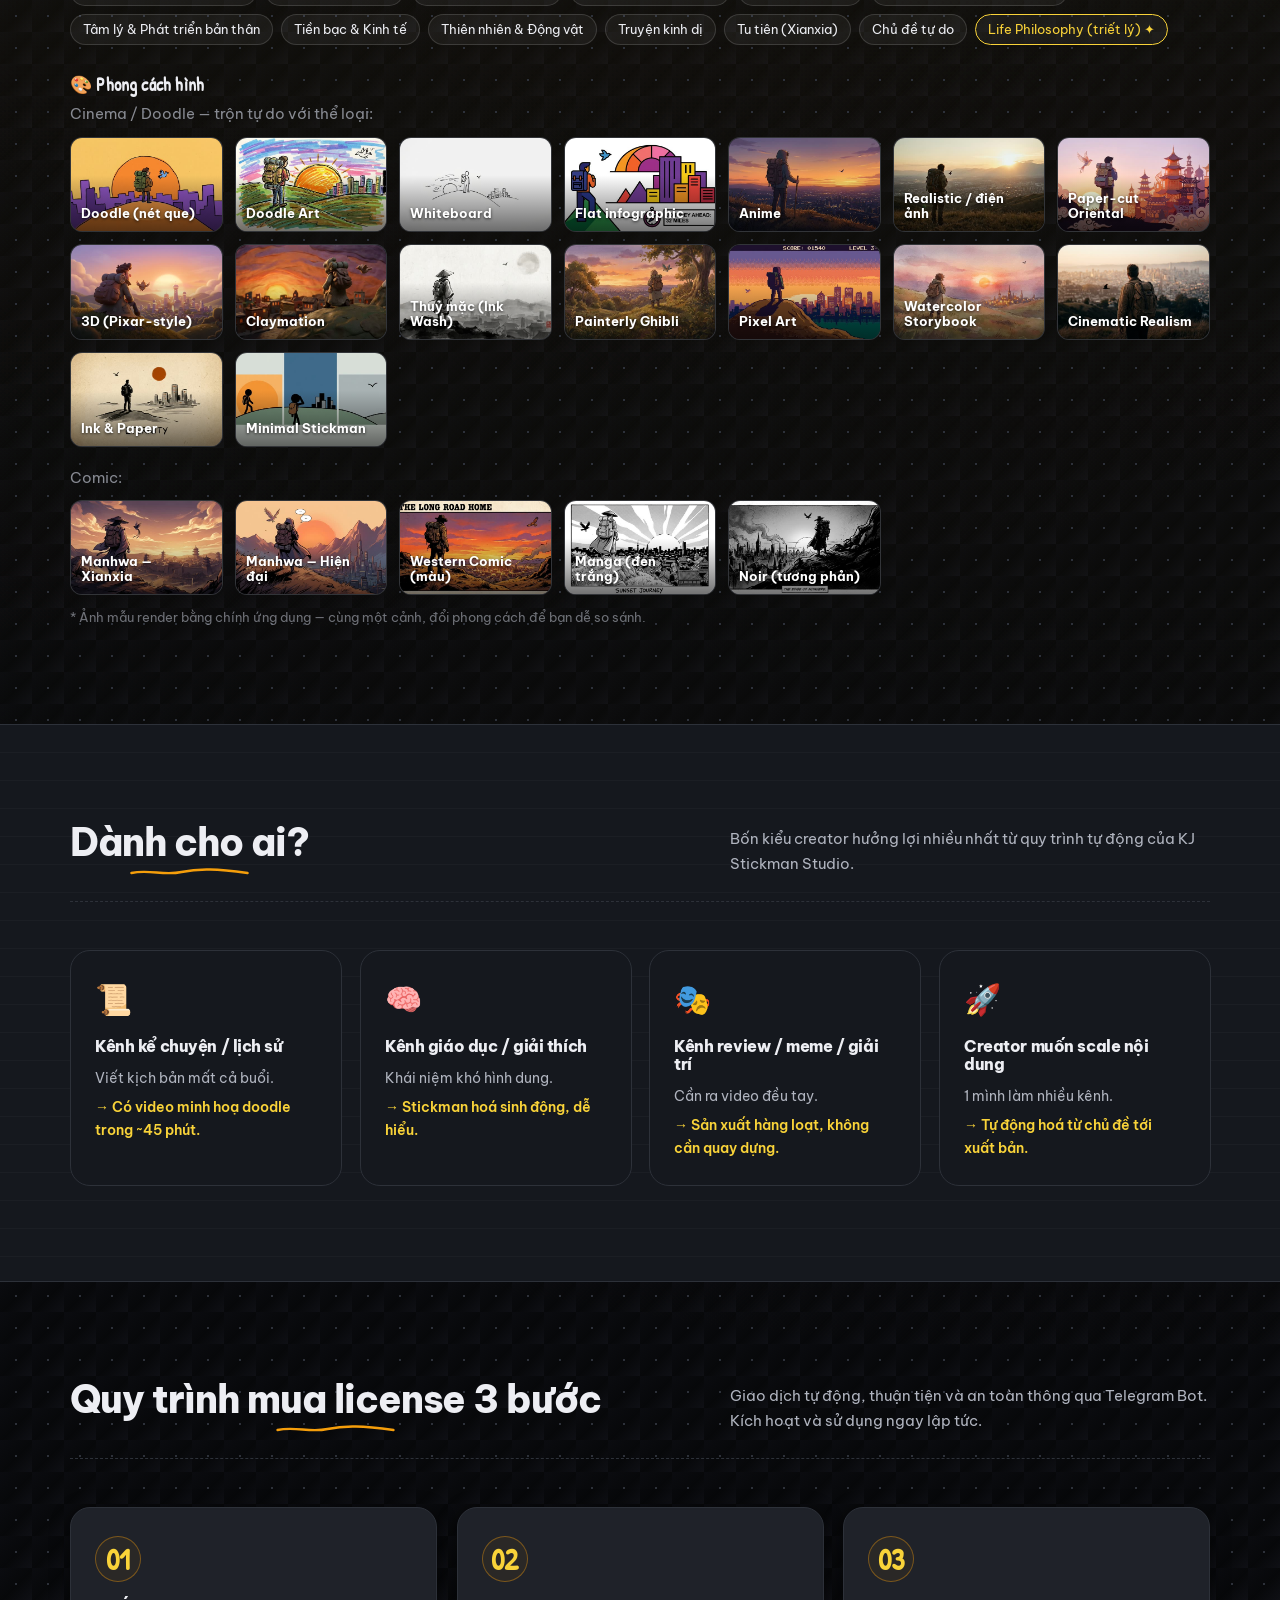
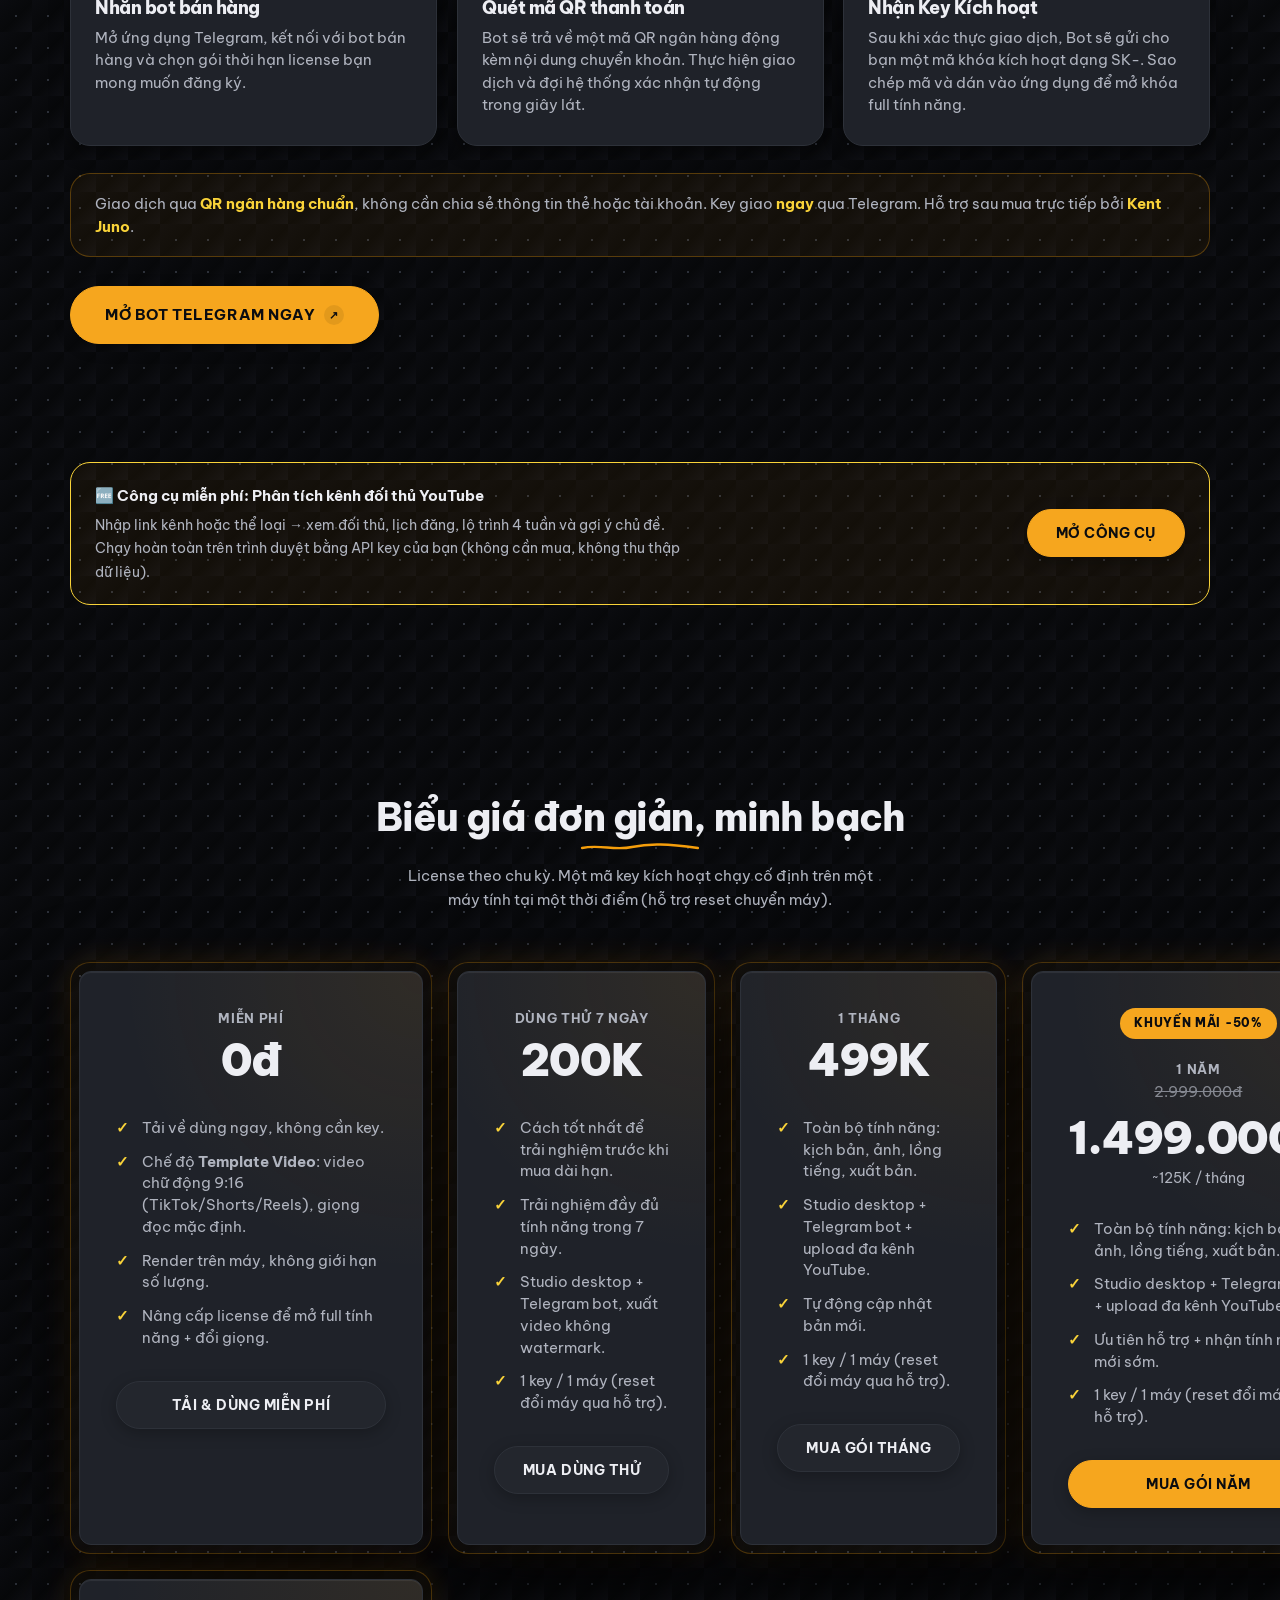
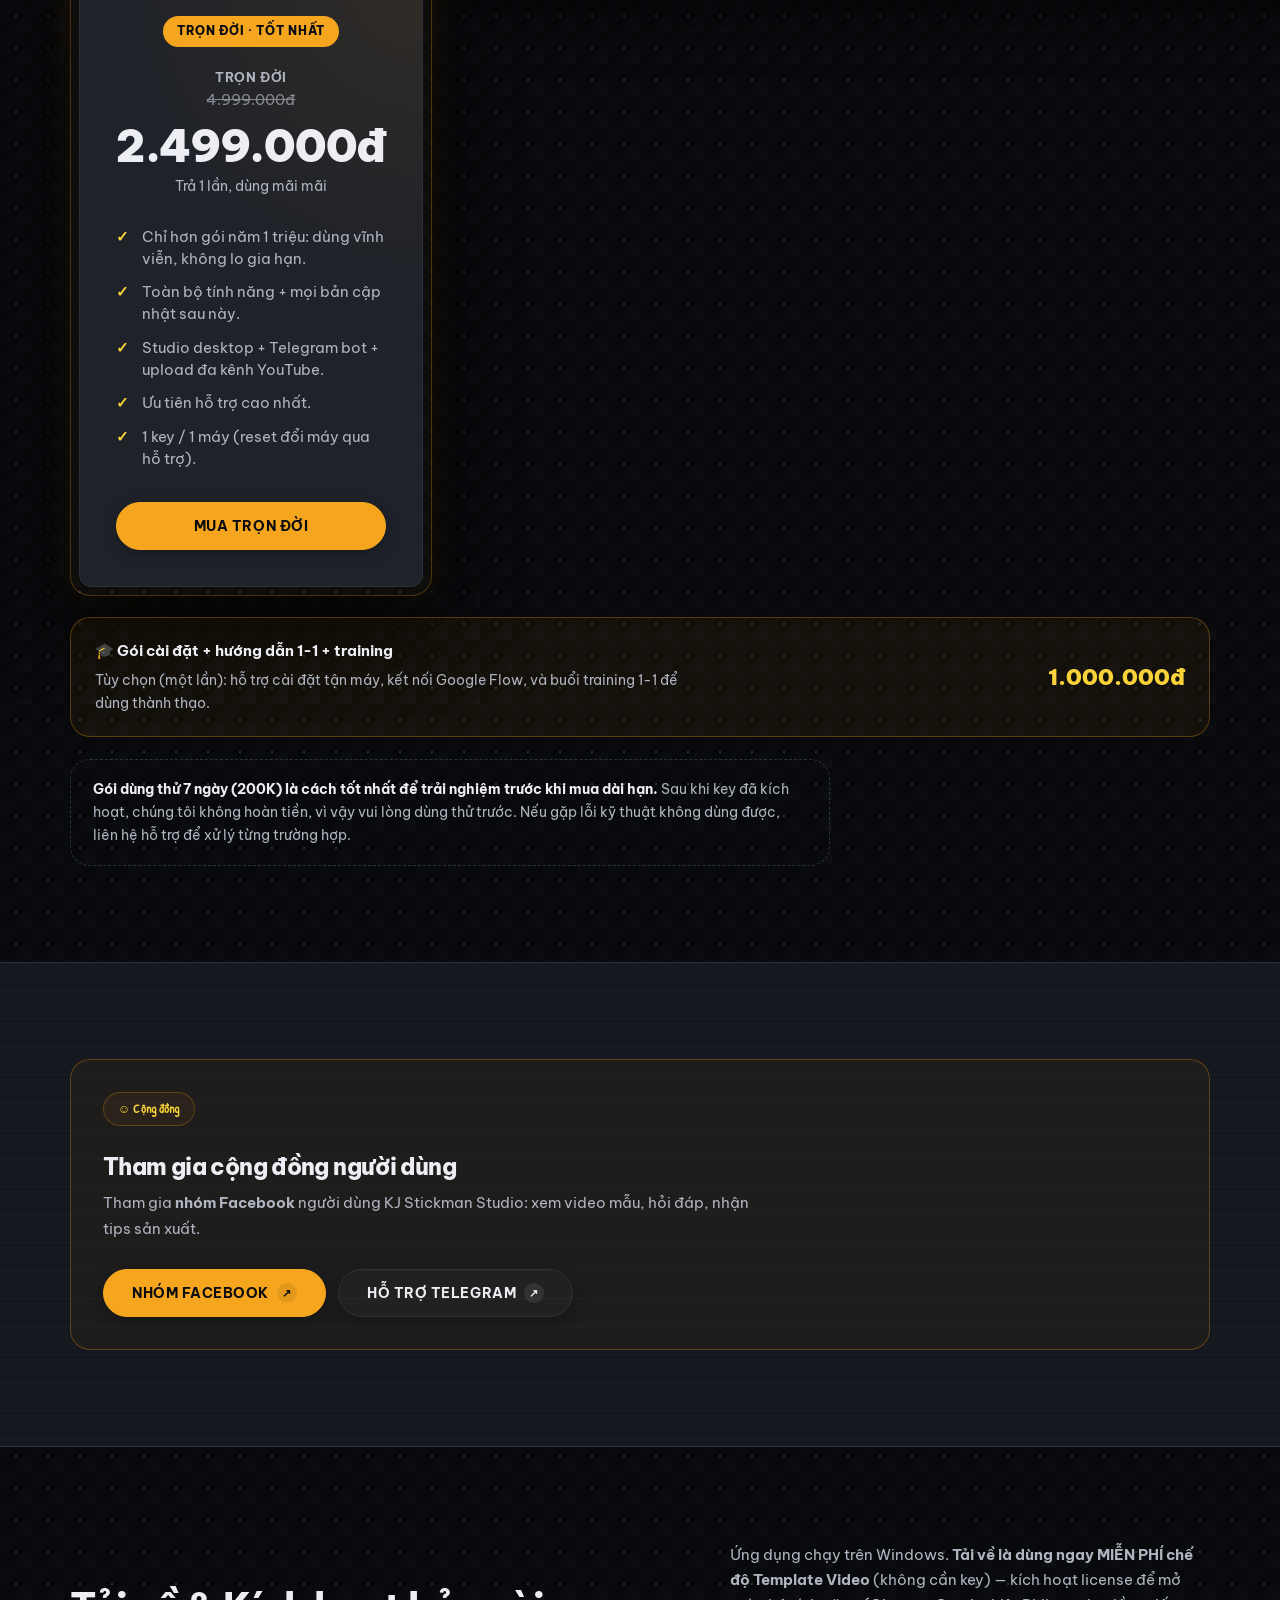
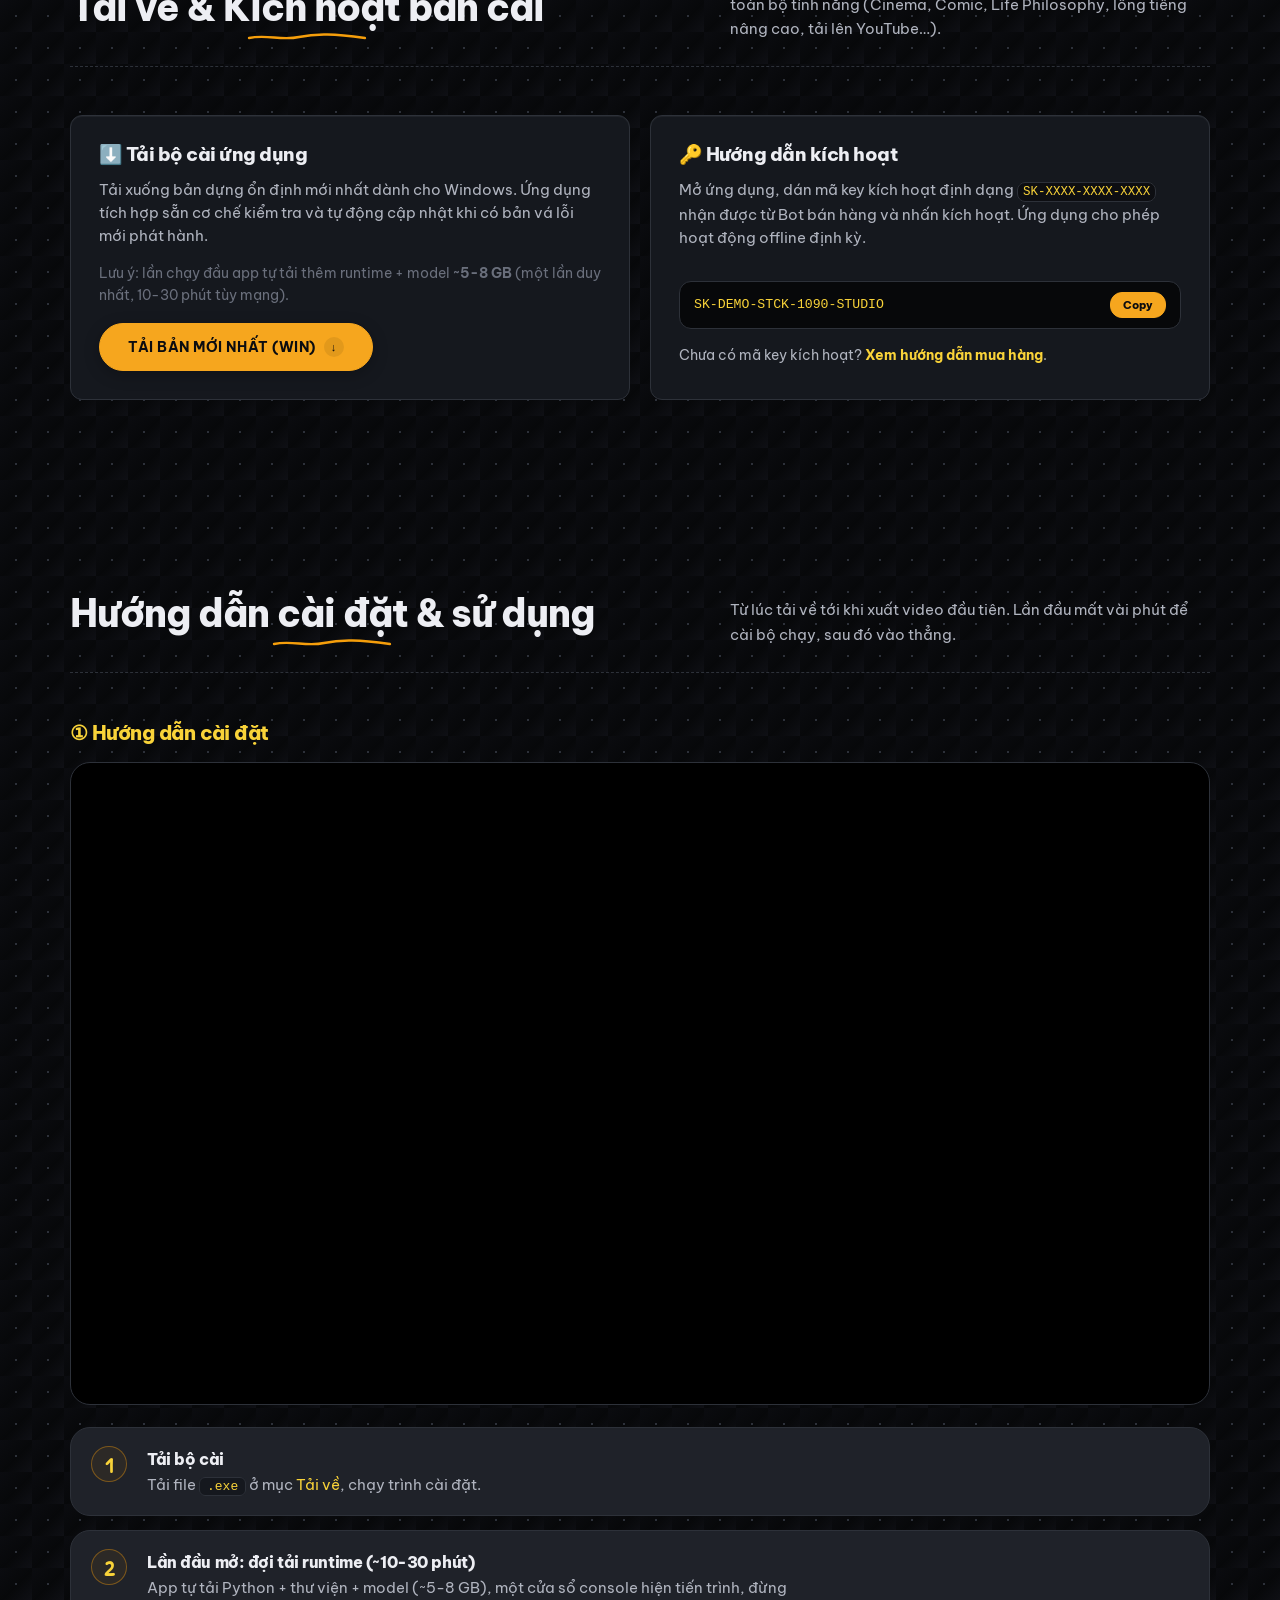
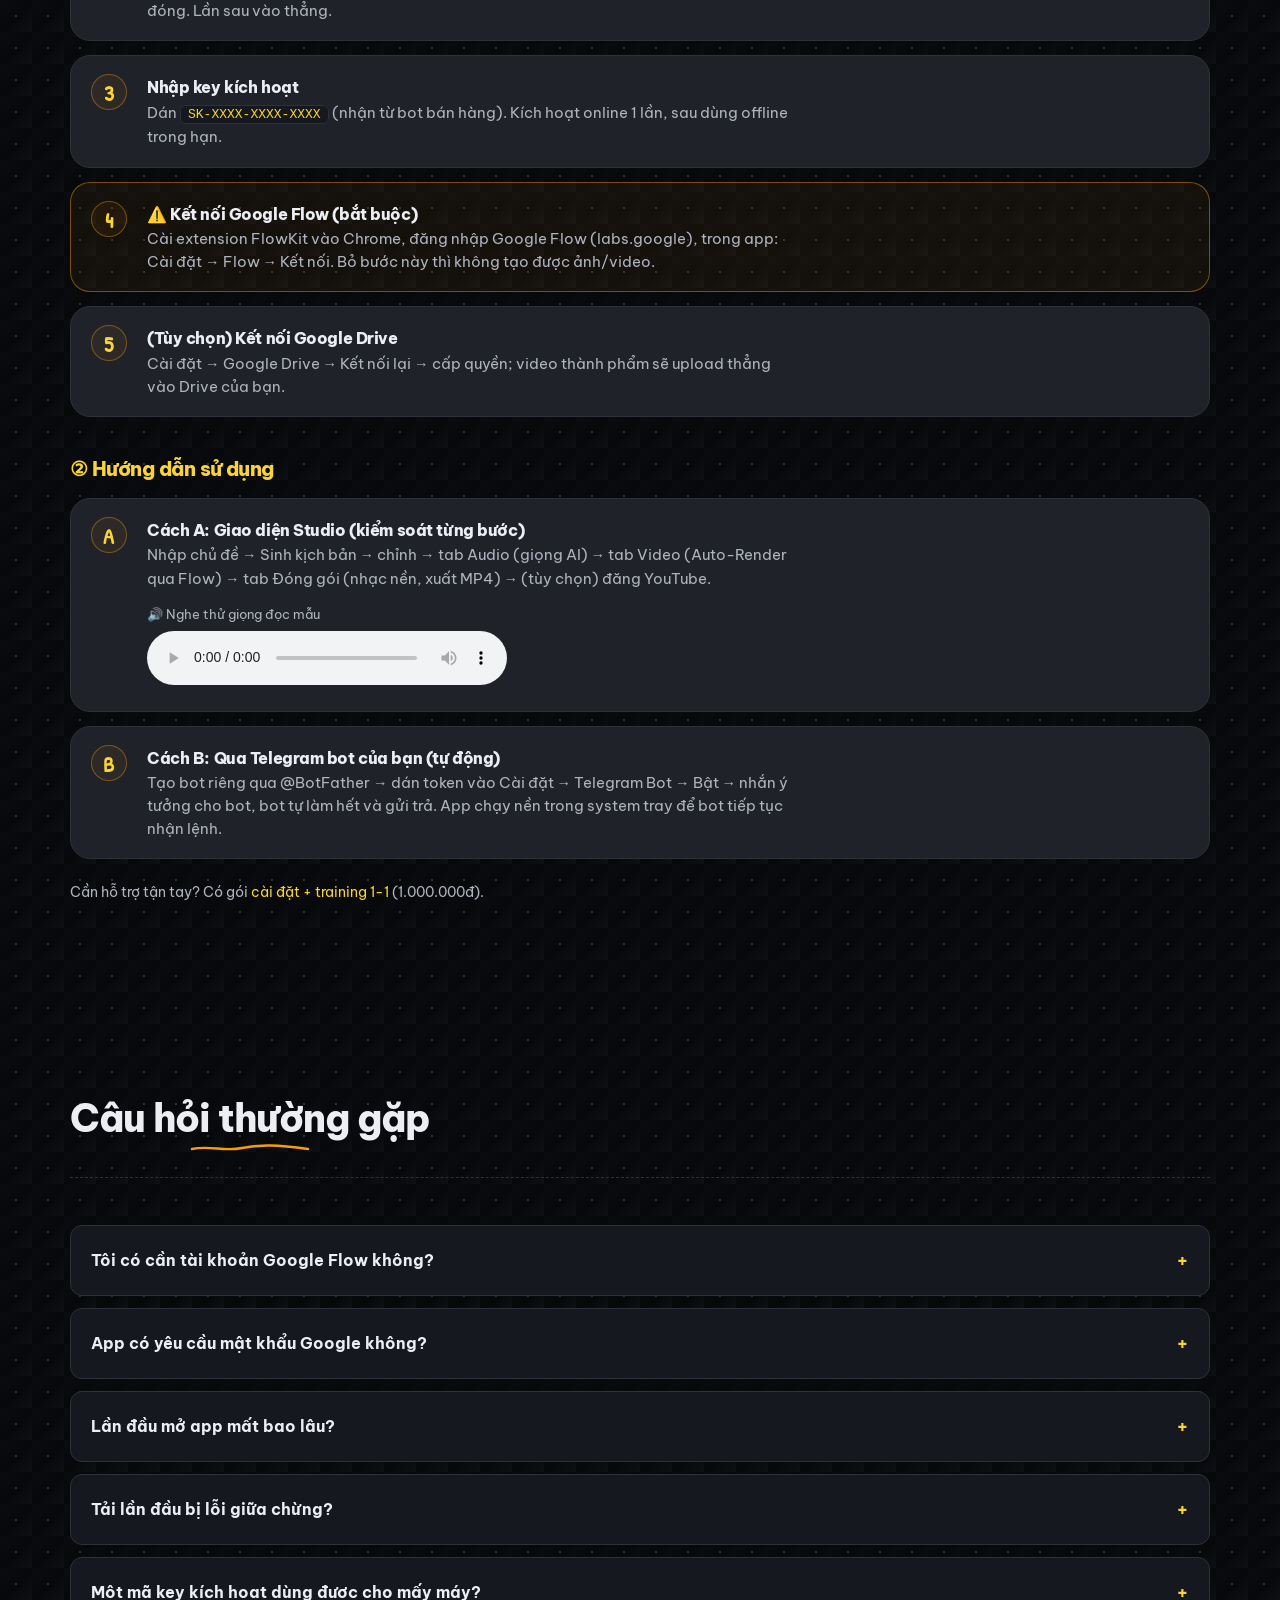
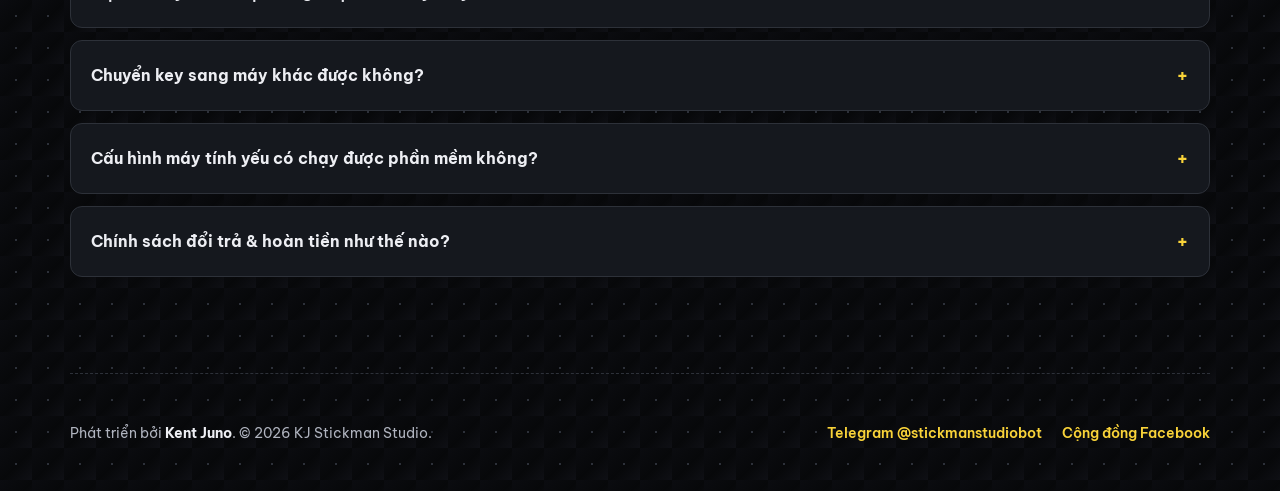
==== commit 1594507d: "landing: tile fallback bg + cache-bust style images (fix minimal_stickman not showing) Co-Authored-B" ====
--- a/index.html
+++ b/index.html
@@ -361,30 +361,30 @@
     <h3 class="doodle-hand reveal" style="margin: 30px 0 6px;">🎨 Phong cách hình</h3>
     <p class="reveal" style="margin:0 0 10px; opacity:.75;">Cinema / Doodle — trộn tự do với thể loại:</p>
     <div class="style-grid reveal">
-      <div class="style-tile"><img src="styles/doodle.jpg" alt="Doodle" loading="lazy"><span class="st-name">Doodle (nét que)</span></div>
-      <div class="style-tile"><img src="styles/doodle_art.jpg" alt="Doodle Art" loading="lazy"><span class="st-name">Doodle Art</span></div>
-      <div class="style-tile"><img src="styles/whiteboard.jpg" alt="Whiteboard" loading="lazy"><span class="st-name">Whiteboard</span></div>
-      <div class="style-tile"><img src="styles/flat_infographic.jpg" alt="Flat infographic" loading="lazy"><span class="st-name">Flat infographic</span></div>
-      <div class="style-tile"><img src="styles/anime.jpg" alt="Anime" loading="lazy"><span class="st-name">Anime</span></div>
-      <div class="style-tile"><img src="styles/realistic.jpg" alt="Realistic" loading="lazy"><span class="st-name">Realistic / điện ảnh</span></div>
-      <div class="style-tile"><img src="styles/papercut_oriental.jpg" alt="Paper-cut Oriental" loading="lazy"><span class="st-name">Paper-cut Oriental</span></div>
-      <div class="style-tile"><img src="styles/pixar_3d.jpg" alt="3D Pixar" loading="lazy"><span class="st-name">3D (Pixar-style)</span></div>
-      <div class="style-tile"><img src="styles/claymation.jpg" alt="Claymation" loading="lazy"><span class="st-name">Claymation</span></div>
-      <div class="style-tile"><img src="styles/ink_wash.jpg" alt="Ink Wash" loading="lazy"><span class="st-name">Thuỷ mặc (Ink Wash)</span></div>
-      <div class="style-tile"><img src="styles/ghibli_painterly.jpg" alt="Ghibli" loading="lazy"><span class="st-name">Painterly Ghibli</span></div>
-      <div class="style-tile"><img src="styles/pixel_art.jpg" alt="Pixel Art" loading="lazy"><span class="st-name">Pixel Art</span></div>
-      <div class="style-tile"><img src="styles/watercolor_storybook.jpg" alt="Watercolor" loading="lazy"><span class="st-name">Watercolor Storybook</span></div>
-      <div class="style-tile"><img src="styles/cinematic_realism.jpg" alt="Cinematic Realism" loading="lazy"><span class="st-name">Cinematic Realism</span></div>
-      <div class="style-tile"><img src="styles/ink_and_paper.jpg" alt="Ink and Paper" loading="lazy"><span class="st-name">Ink &amp; Paper</span></div>
-      <div class="style-tile"><img src="styles/minimal_stickman.jpg" alt="Minimal Stickman" loading="lazy"><span class="st-name">Minimal Stickman</span></div>
+      <div class="style-tile"><img src="styles/doodle.jpg?v=1" alt="Doodle" loading="lazy"><span class="st-name">Doodle (nét que)</span></div>
+      <div class="style-tile"><img src="styles/doodle_art.jpg?v=1" alt="Doodle Art" loading="lazy"><span class="st-name">Doodle Art</span></div>
+      <div class="style-tile"><img src="styles/whiteboard.jpg?v=1" alt="Whiteboard" loading="lazy"><span class="st-name">Whiteboard</span></div>
+      <div class="style-tile"><img src="styles/flat_infographic.jpg?v=1" alt="Flat infographic" loading="lazy"><span class="st-name">Flat infographic</span></div>
+      <div class="style-tile"><img src="styles/anime.jpg?v=1" alt="Anime" loading="lazy"><span class="st-name">Anime</span></div>
+      <div class="style-tile"><img src="styles/realistic.jpg?v=1" alt="Realistic" loading="lazy"><span class="st-name">Realistic / điện ảnh</span></div>
+      <div class="style-tile"><img src="styles/papercut_oriental.jpg?v=1" alt="Paper-cut Oriental" loading="lazy"><span class="st-name">Paper-cut Oriental</span></div>
+      <div class="style-tile"><img src="styles/pixar_3d.jpg?v=1" alt="3D Pixar" loading="lazy"><span class="st-name">3D (Pixar-style)</span></div>
+      <div class="style-tile"><img src="styles/claymation.jpg?v=1" alt="Claymation" loading="lazy"><span class="st-name">Claymation</span></div>
+      <div class="style-tile"><img src="styles/ink_wash.jpg?v=1" alt="Ink Wash" loading="lazy"><span class="st-name">Thuỷ mặc (Ink Wash)</span></div>
+      <div class="style-tile"><img src="styles/ghibli_painterly.jpg?v=1" alt="Ghibli" loading="lazy"><span class="st-name">Painterly Ghibli</span></div>
+      <div class="style-tile"><img src="styles/pixel_art.jpg?v=1" alt="Pixel Art" loading="lazy"><span class="st-name">Pixel Art</span></div>
+      <div class="style-tile"><img src="styles/watercolor_storybook.jpg?v=1" alt="Watercolor" loading="lazy"><span class="st-name">Watercolor Storybook</span></div>
+      <div class="style-tile"><img src="styles/cinematic_realism.jpg?v=1" alt="Cinematic Realism" loading="lazy"><span class="st-name">Cinematic Realism</span></div>
+      <div class="style-tile"><img src="styles/ink_and_paper.jpg?v=1" alt="Ink and Paper" loading="lazy"><span class="st-name">Ink &amp; Paper</span></div>
+      <div class="style-tile"><img src="styles/minimal_stickman.jpg?v=1" alt="Minimal Stickman" loading="lazy"><span class="st-name">Minimal Stickman</span></div>
     </div>
     <p class="reveal" style="margin:18px 0 10px; opacity:.75;">Comic:</p>
     <div class="style-grid reveal">
-      <div class="style-tile"><img src="styles/manhwa_xianxia.jpg" alt="Manhwa Xianxia" loading="lazy"><span class="st-name">Manhwa — Xianxia</span></div>
-      <div class="style-tile"><img src="styles/manhwa_modern.jpg" alt="Manhwa Modern" loading="lazy"><span class="st-name">Manhwa — Hiện đại</span></div>
-      <div class="style-tile"><img src="styles/comic_color.jpg" alt="Western Comic" loading="lazy"><span class="st-name">Western Comic (màu)</span></div>
-      <div class="style-tile"><img src="styles/manga_bw.jpg" alt="Manga" loading="lazy"><span class="st-name">Manga (đen trắng)</span></div>
-      <div class="style-tile"><img src="styles/noir_bw.jpg" alt="Noir" loading="lazy"><span class="st-name">Noir (tương phản)</span></div>
+      <div class="style-tile"><img src="styles/manhwa_xianxia.jpg?v=1" alt="Manhwa Xianxia" loading="lazy"><span class="st-name">Manhwa — Xianxia</span></div>
+      <div class="style-tile"><img src="styles/manhwa_modern.jpg?v=1" alt="Manhwa Modern" loading="lazy"><span class="st-name">Manhwa — Hiện đại</span></div>
+      <div class="style-tile"><img src="styles/comic_color.jpg?v=1" alt="Western Comic" loading="lazy"><span class="st-name">Western Comic (màu)</span></div>
+      <div class="style-tile"><img src="styles/manga_bw.jpg?v=1" alt="Manga" loading="lazy"><span class="st-name">Manga (đen trắng)</span></div>
+      <div class="style-tile"><img src="styles/noir_bw.jpg?v=1" alt="Noir" loading="lazy"><span class="st-name">Noir (tương phản)</span></div>
     </div>
     <p class="reveal" style="margin:12px 0 0; opacity:.6; font-size:12.5px;">* Ảnh mẫu render bằng chính ứng dụng — cùng một cảnh, đổi phong cách để bạn dễ so sánh.</p>
   </section>
--- a/styles.css
+++ b/styles.css
@@ -1521,3 +1521,8 @@
 .style-tile::after{z-index:1;}
 .style-tile .st-name{z-index:2;}
 .style-tile .st-emoji{z-index:2;}
+
+/* Tile fallback bg (graceful if an image is slow/unavailable) + tidy name bar */
+.style-tile{background:#16181d;}
+.style-tile .st-name{width:100%;box-sizing:border-box;padding-right:6px;}
+.style-tile img{background:#16181d;}
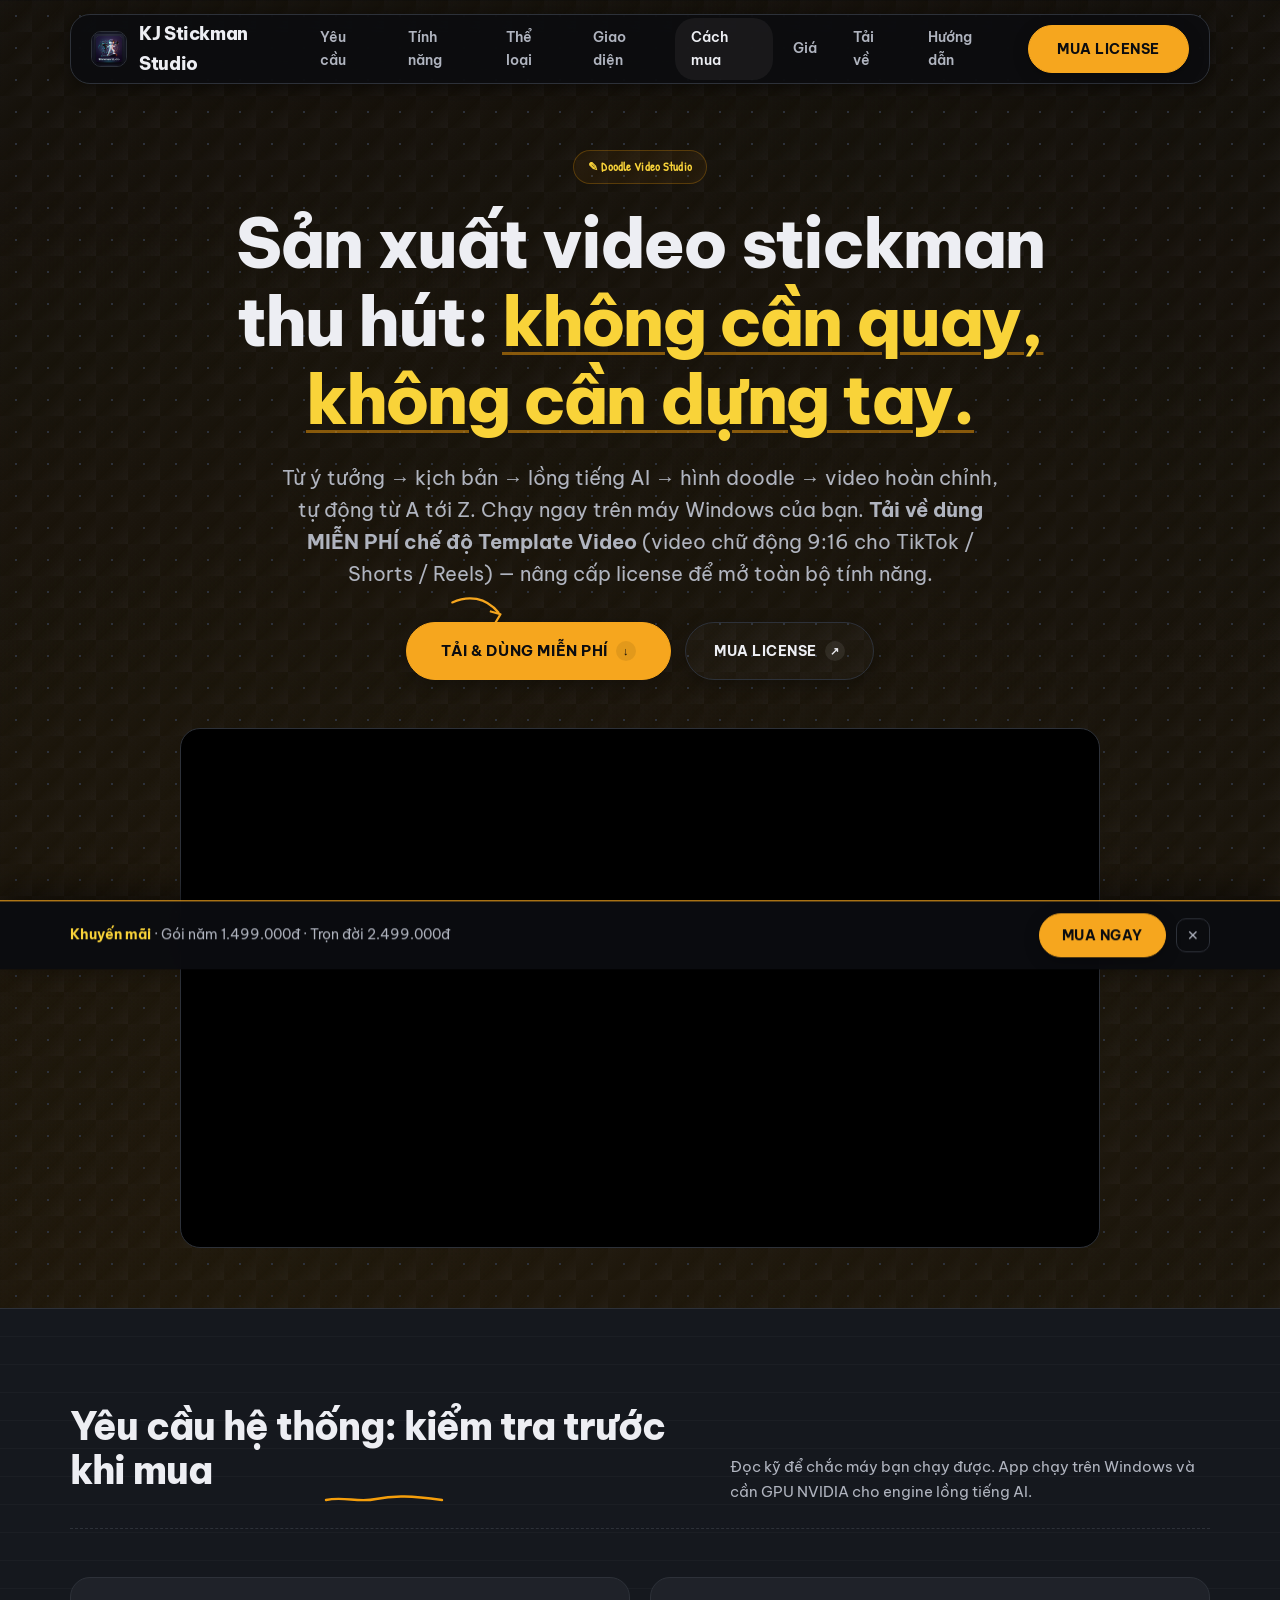
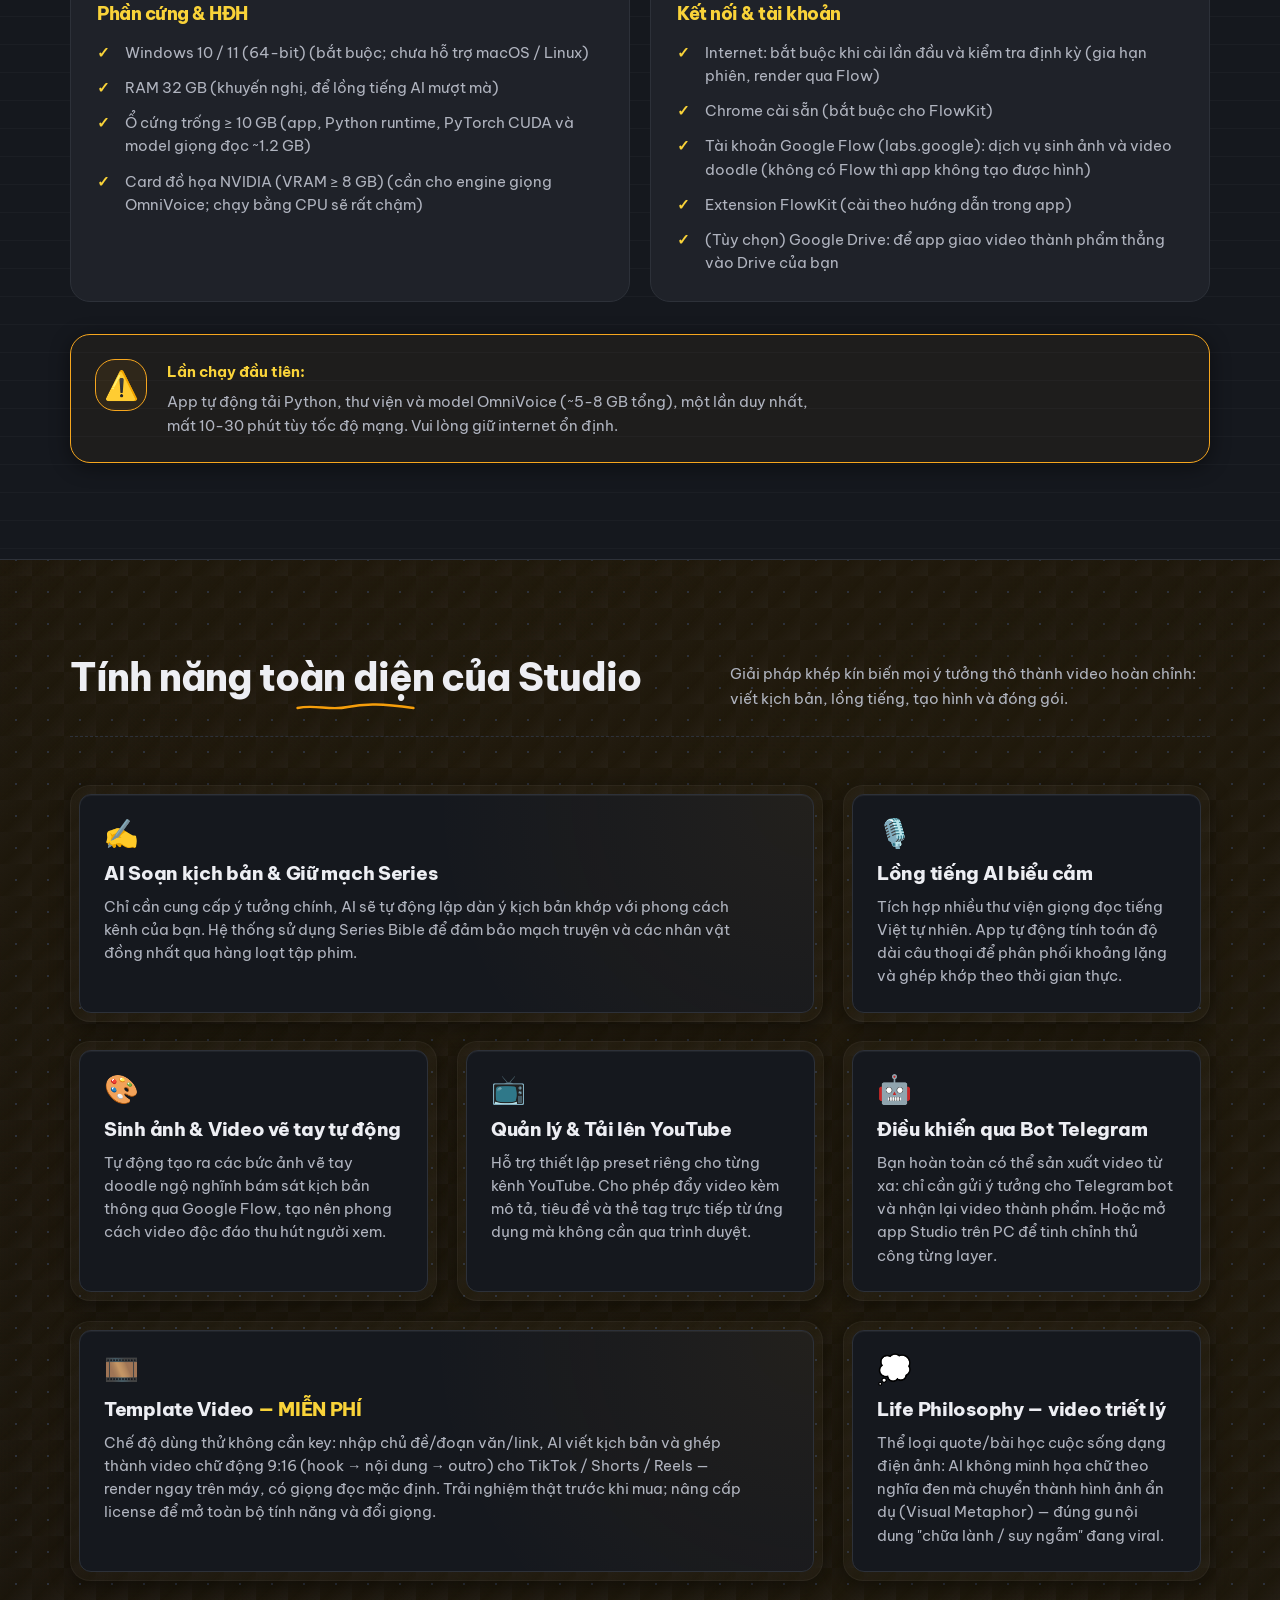
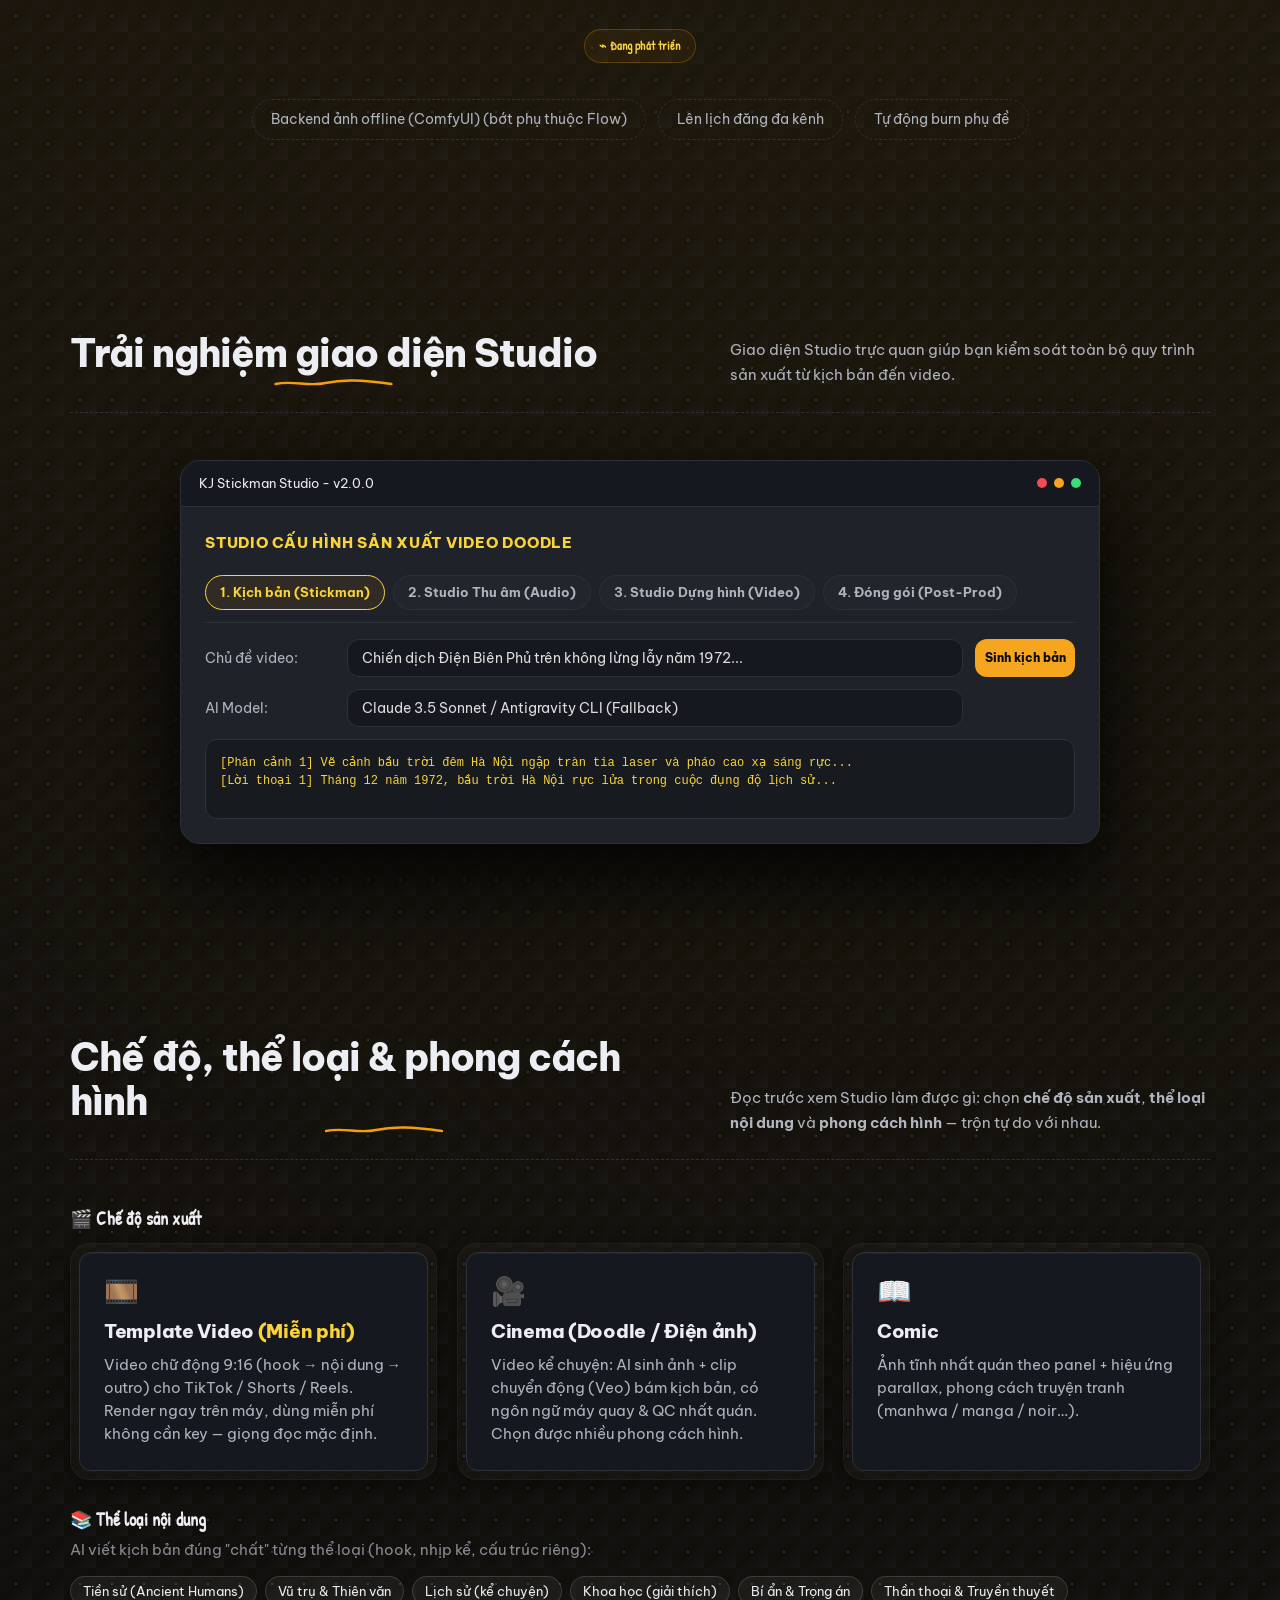
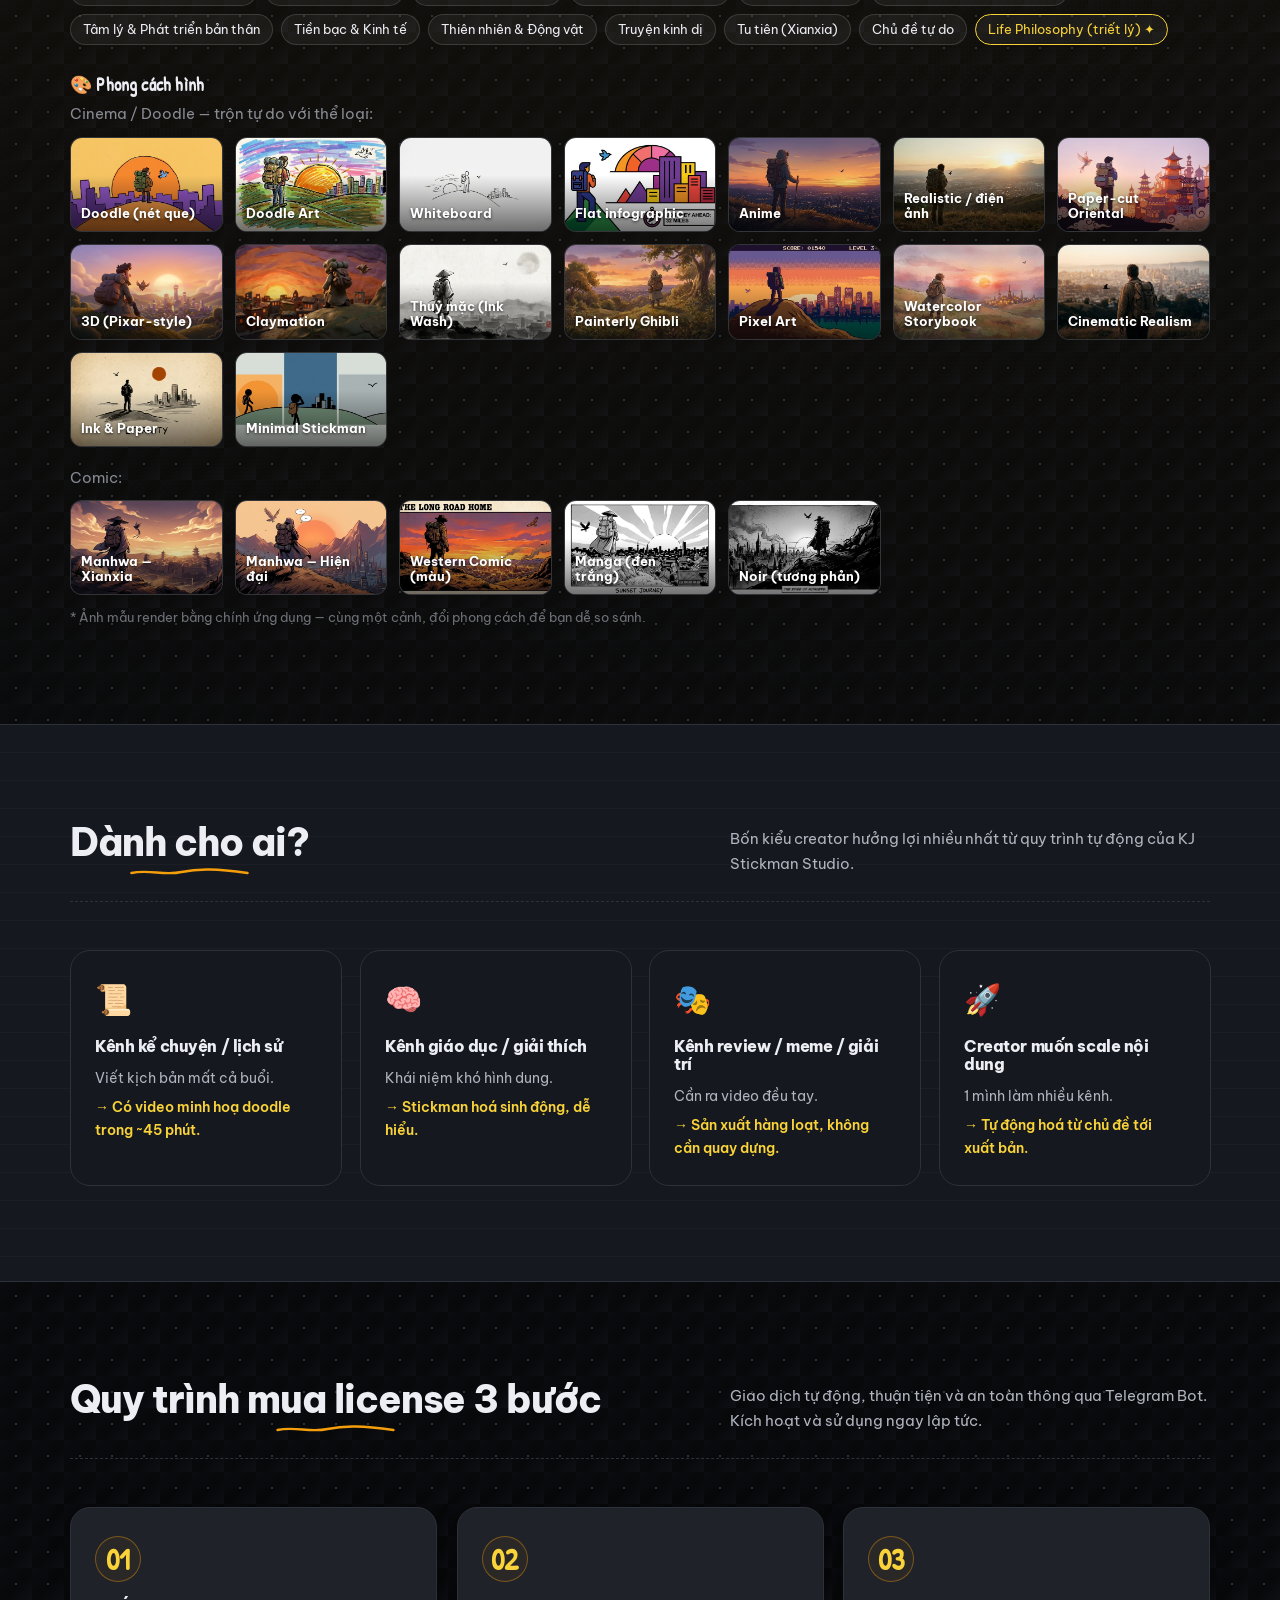
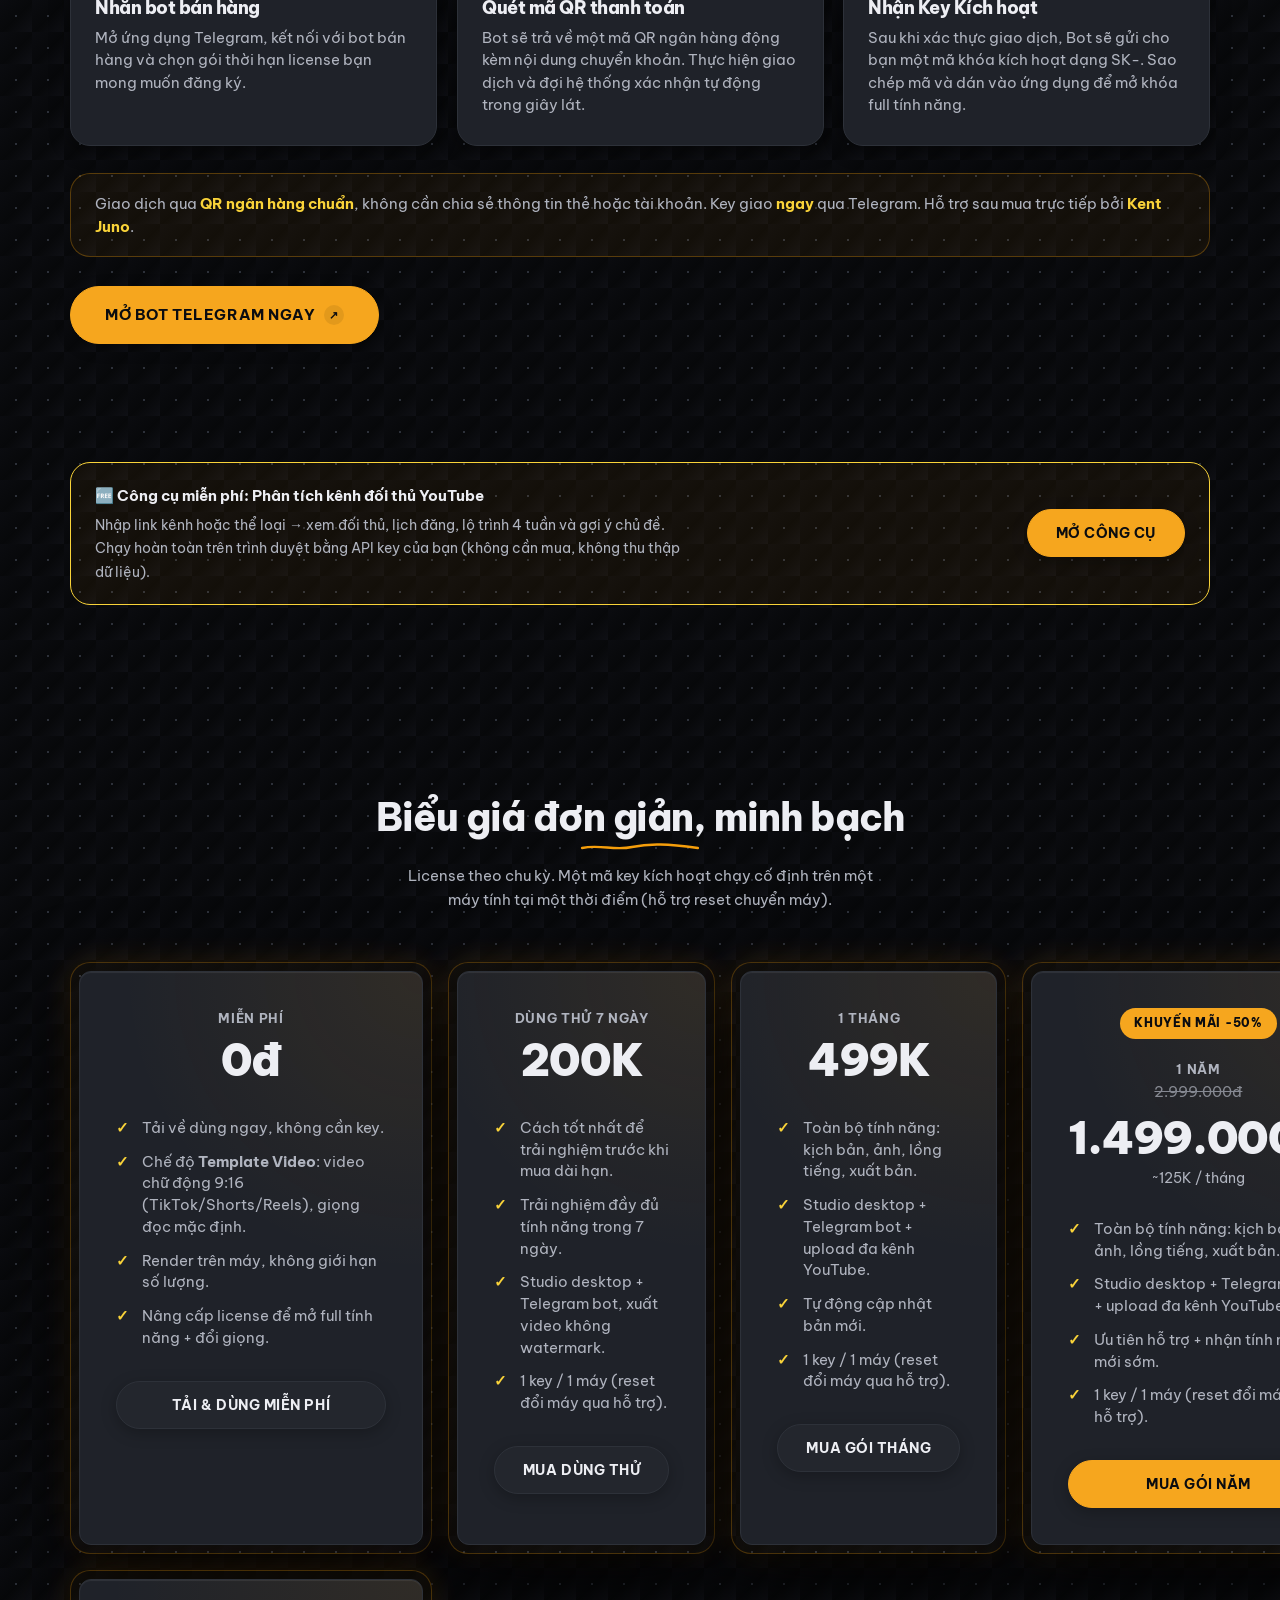
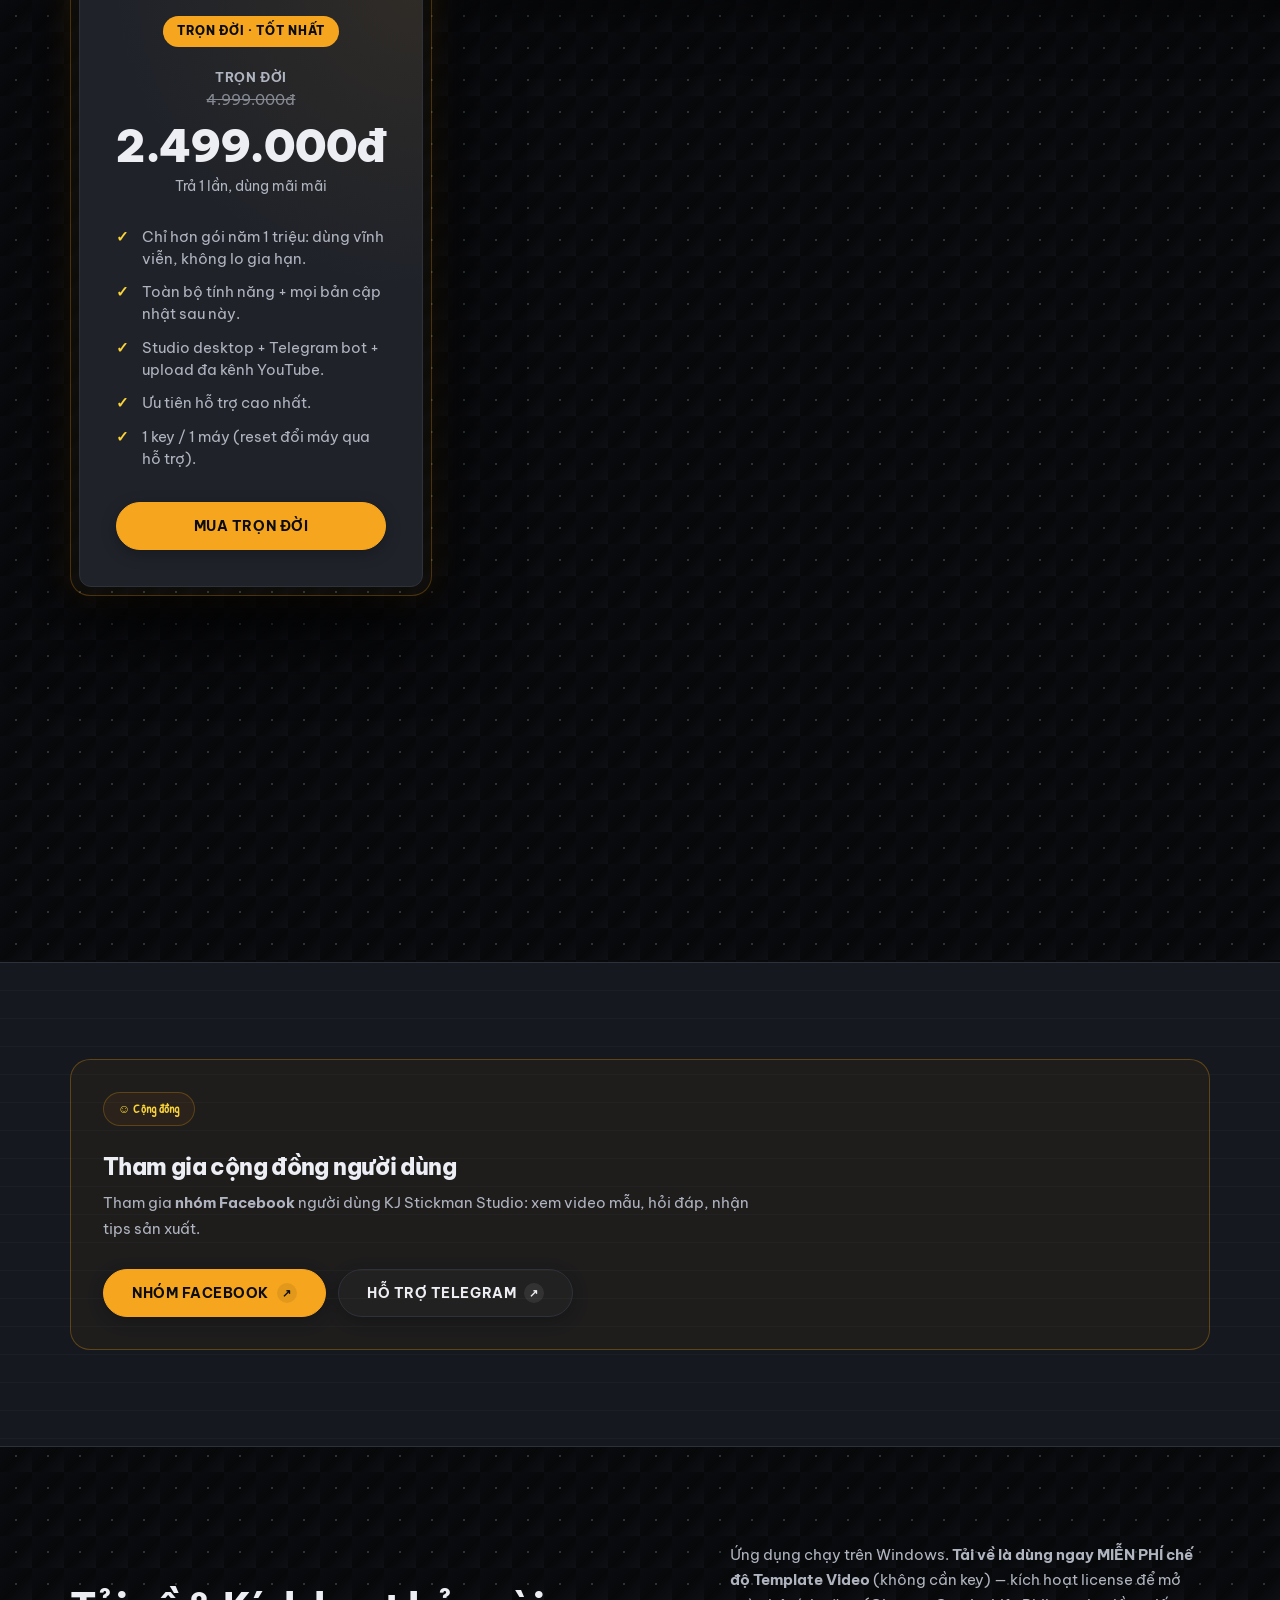
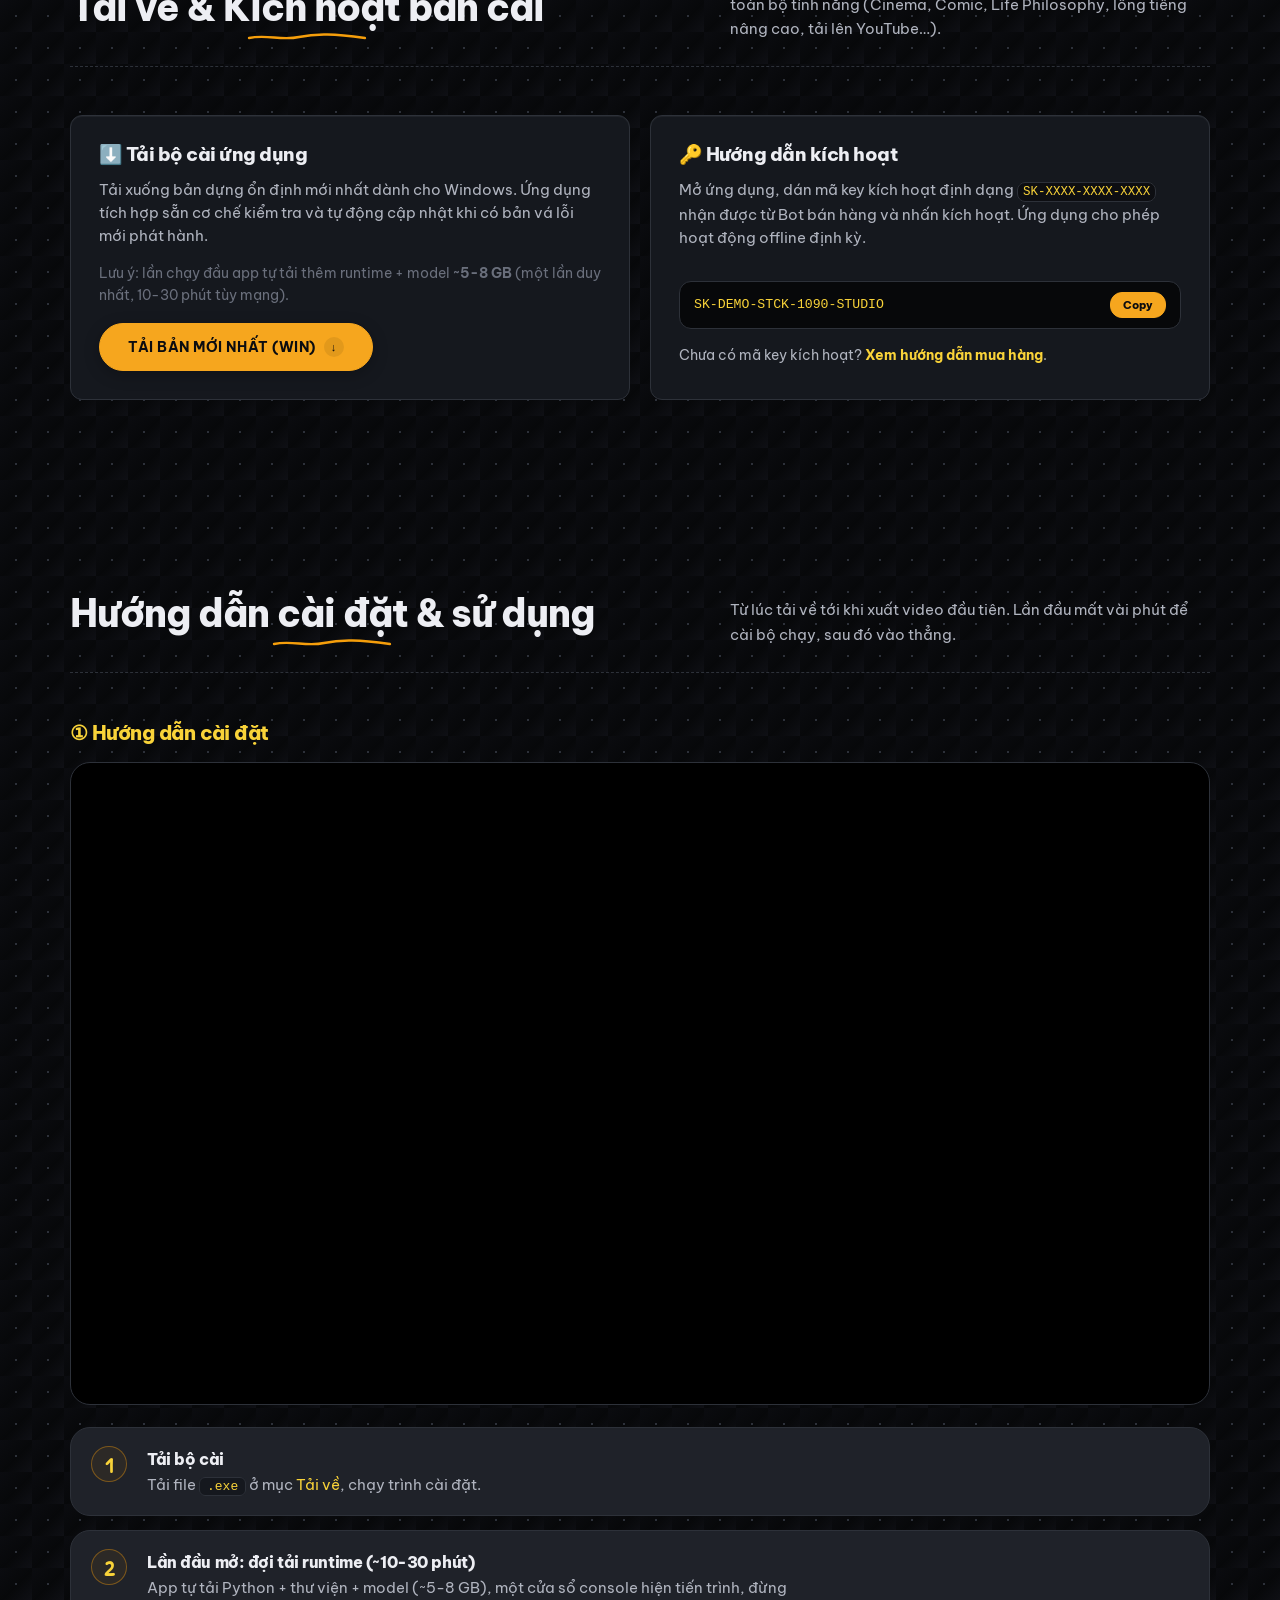
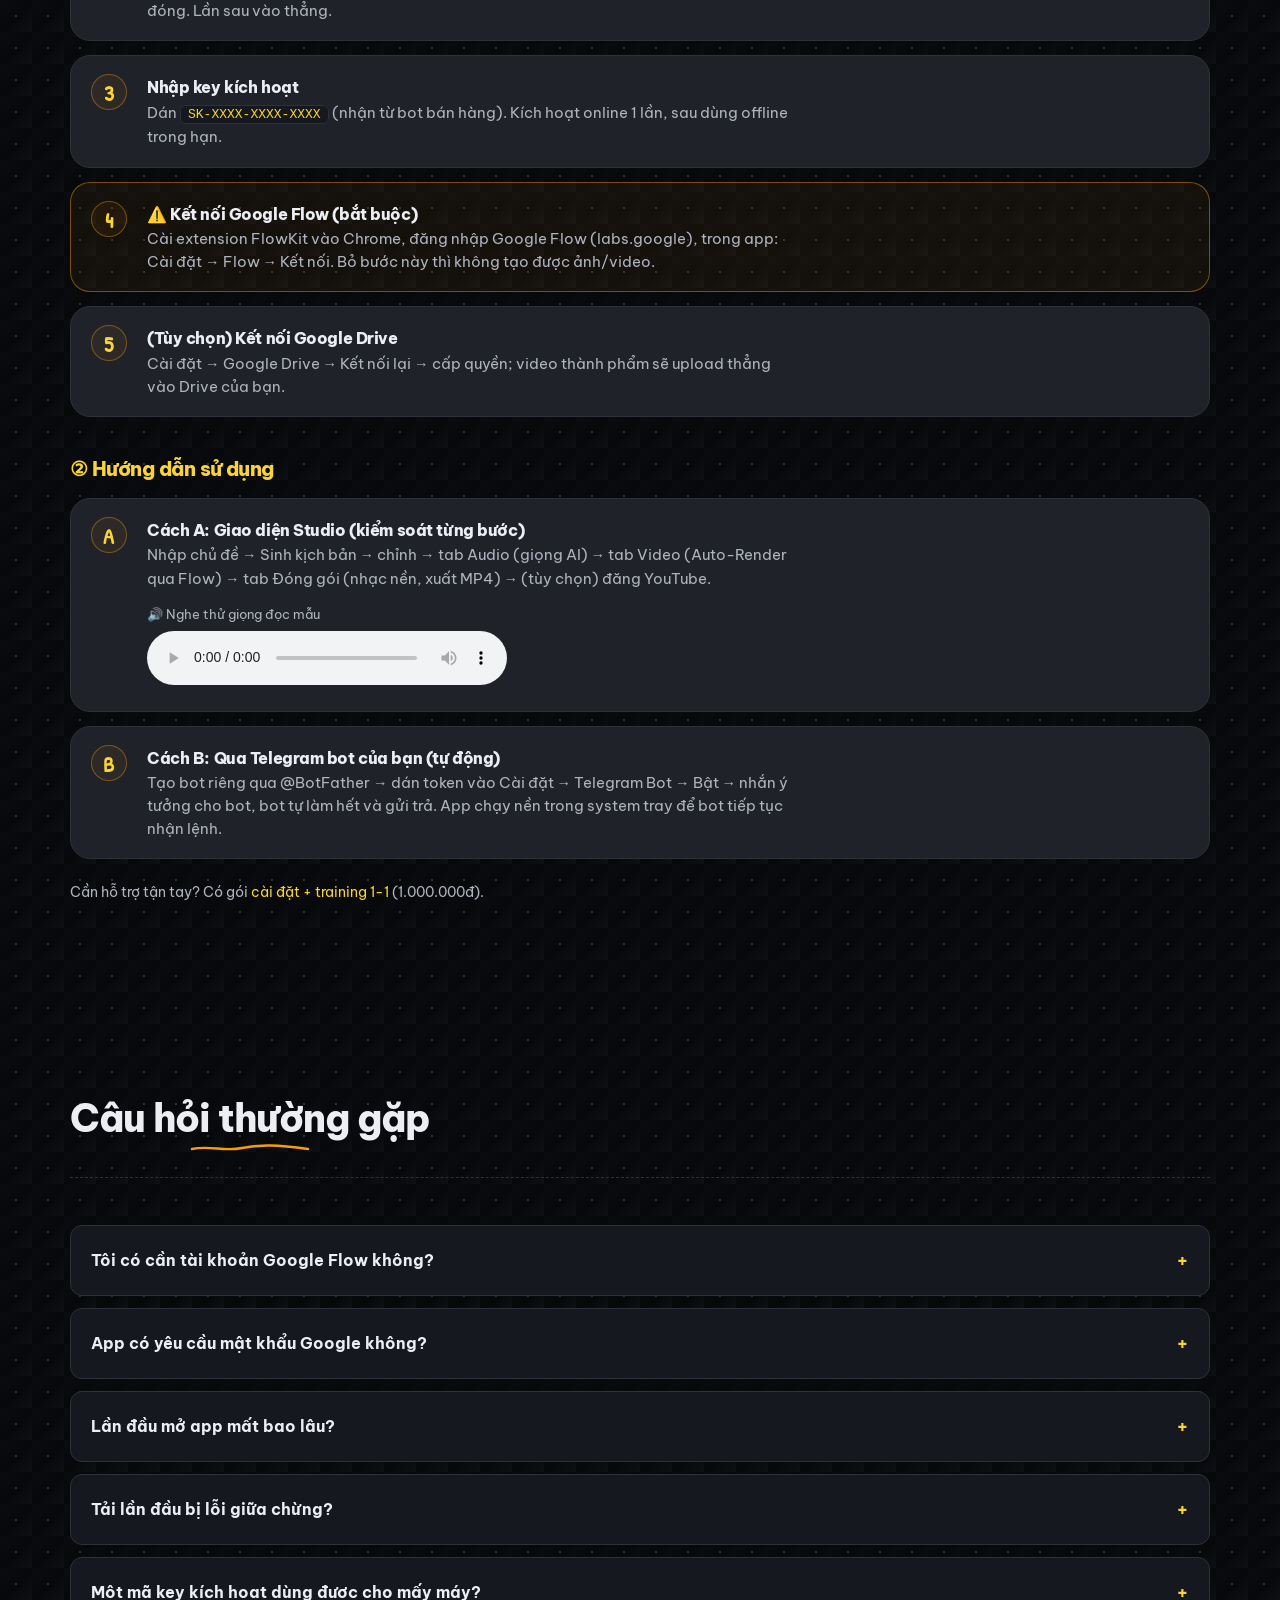
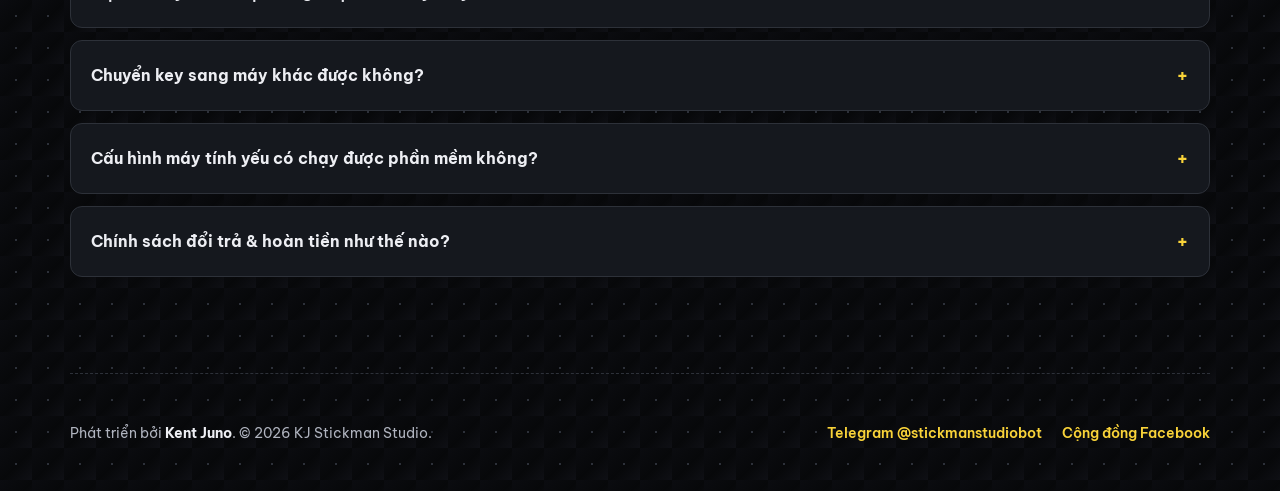
==== commit 51979d05: "landing: click style thumbnails to open a lightbox preview Co-Authored-By: Claude Opus 4.8 <noreply@" ====
--- a/index.html
+++ b/index.html
@@ -765,6 +765,27 @@
     </div>
   </div>
 
+  <!-- Style image lightbox -->
+  <div id="lightbox" class="lightbox" hidden aria-hidden="true">
+    <button class="lb-close" aria-label="Đóng">&times;</button>
+    <figure><img src="" alt=""><figcaption class="lb-cap"></figcaption></figure>
+  </div>
+  <script>
+  (function(){
+    var lb=document.getElementById('lightbox'),img=lb.querySelector('img'),cap=lb.querySelector('.lb-cap');
+    document.querySelectorAll('.style-tile').forEach(function(t){
+      t.addEventListener('click',function(){
+        var i=t.querySelector('img'); if(!i)return;
+        img.src=i.src; img.alt=i.alt;
+        var n=t.querySelector('.st-name'); cap.textContent=n?n.textContent:i.alt;
+        lb.hidden=false; lb.setAttribute('aria-hidden','false'); document.body.style.overflow='hidden';
+      });
+    });
+    function close(){lb.hidden=true; lb.setAttribute('aria-hidden','true'); document.body.style.overflow=''; img.src='';}
+    lb.addEventListener('click',close);
+    document.addEventListener('keydown',function(e){if(e.key==='Escape'&&!lb.hidden)close();});
+  })();
+  </script>
   <script src="main.js?v=2.0.0"></script>
 </body>
 </html>
--- a/styles.css
+++ b/styles.css
@@ -1526,3 +1526,16 @@
 .style-tile{background:#16181d;}
 .style-tile .st-name{width:100%;box-sizing:border-box;padding-right:6px;}
 .style-tile img{background:#16181d;}
+
+/* Style tiles are clickable → lightbox */
+.style-tile{cursor:zoom-in;}
+.lightbox{position:fixed;inset:0;z-index:9999;display:flex;align-items:center;justify-content:center;
+  background:rgba(8,9,12,.88);backdrop-filter:blur(4px);padding:24px;cursor:zoom-out;}
+.lightbox[hidden]{display:none;}
+.lightbox figure{margin:0;max-width:min(1100px,92vw);max-height:90vh;display:flex;flex-direction:column;align-items:center;gap:12px;}
+.lightbox img{max-width:100%;max-height:82vh;width:auto;height:auto;border-radius:14px;
+  box-shadow:0 24px 80px rgba(0,0,0,.6);background:#16181d;}
+.lightbox .lb-cap{color:#f2f2f4;font-weight:600;font-size:1.05rem;text-align:center;}
+.lb-close{position:fixed;top:18px;right:24px;width:44px;height:44px;border:0;border-radius:50%;
+  background:rgba(255,255,255,.12);color:#fff;font-size:26px;line-height:1;cursor:pointer;}
+.lb-close:hover{background:rgba(255,255,255,.24);}
